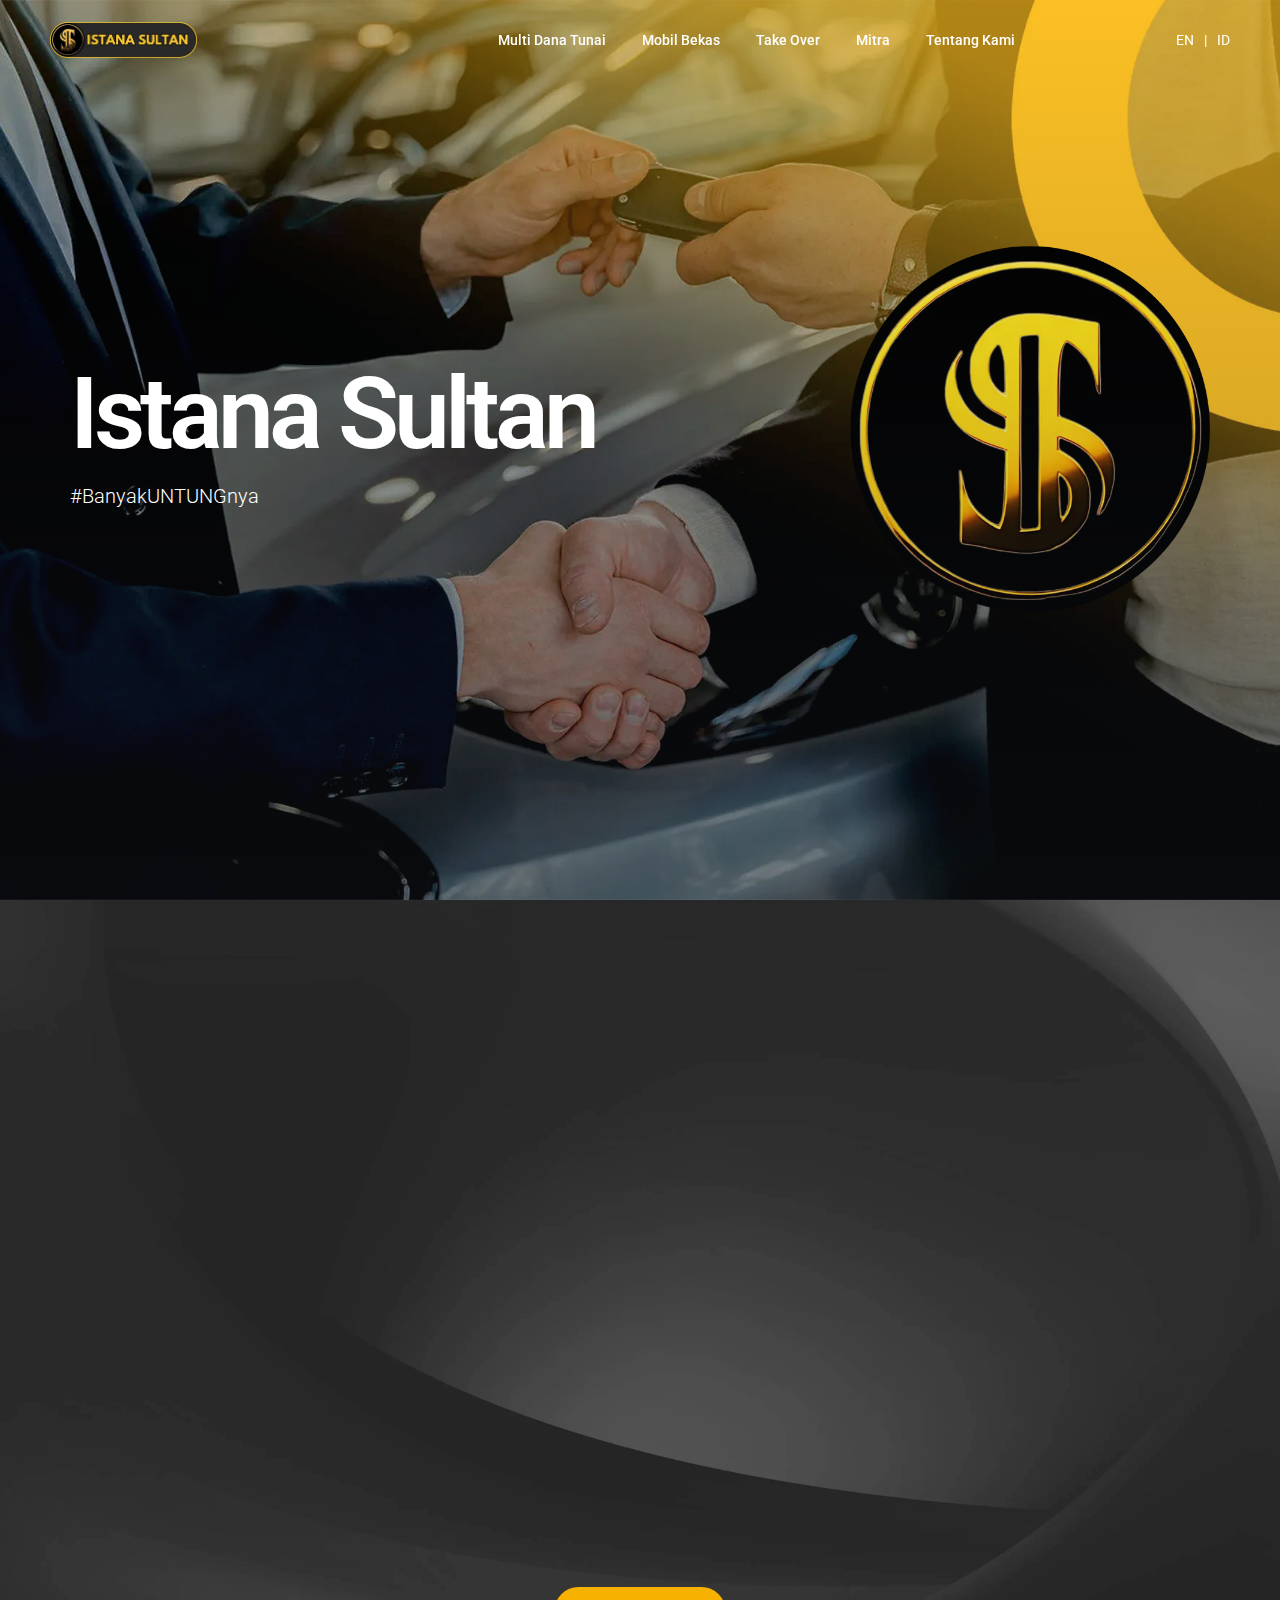
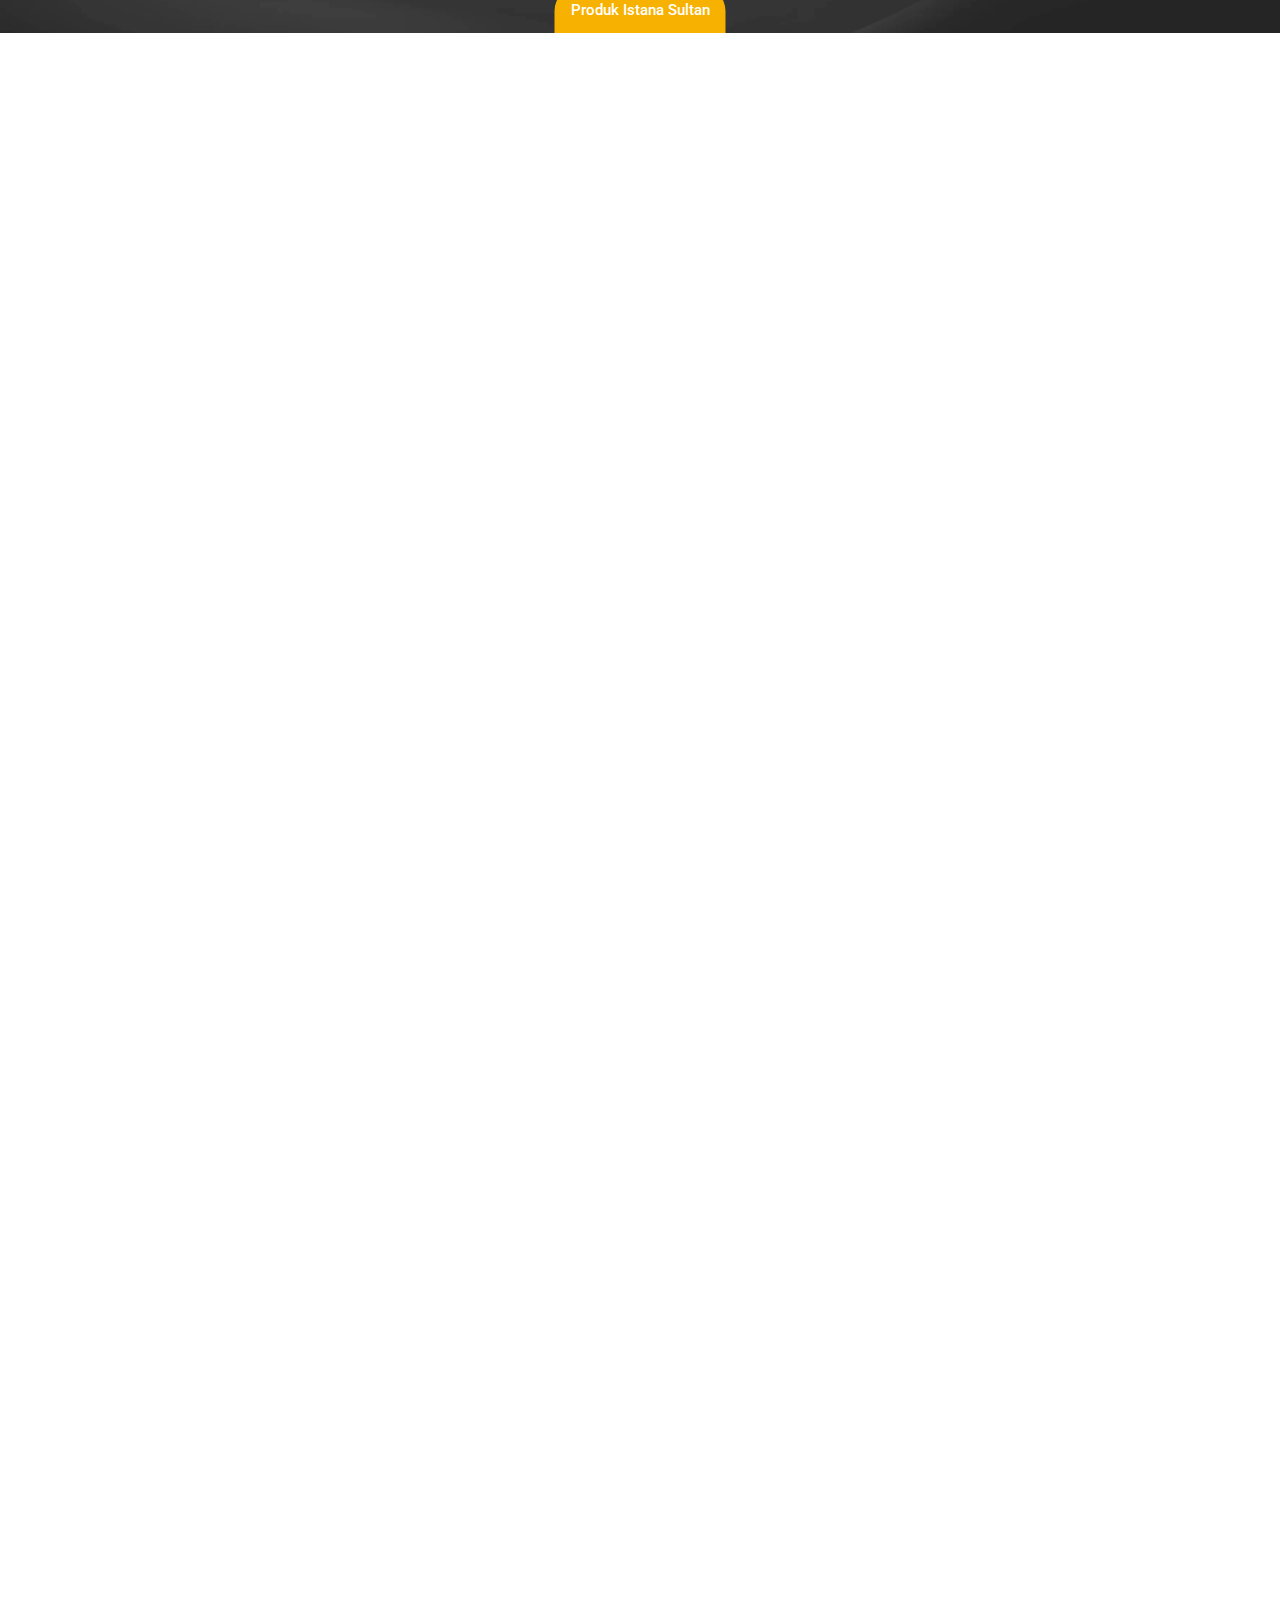
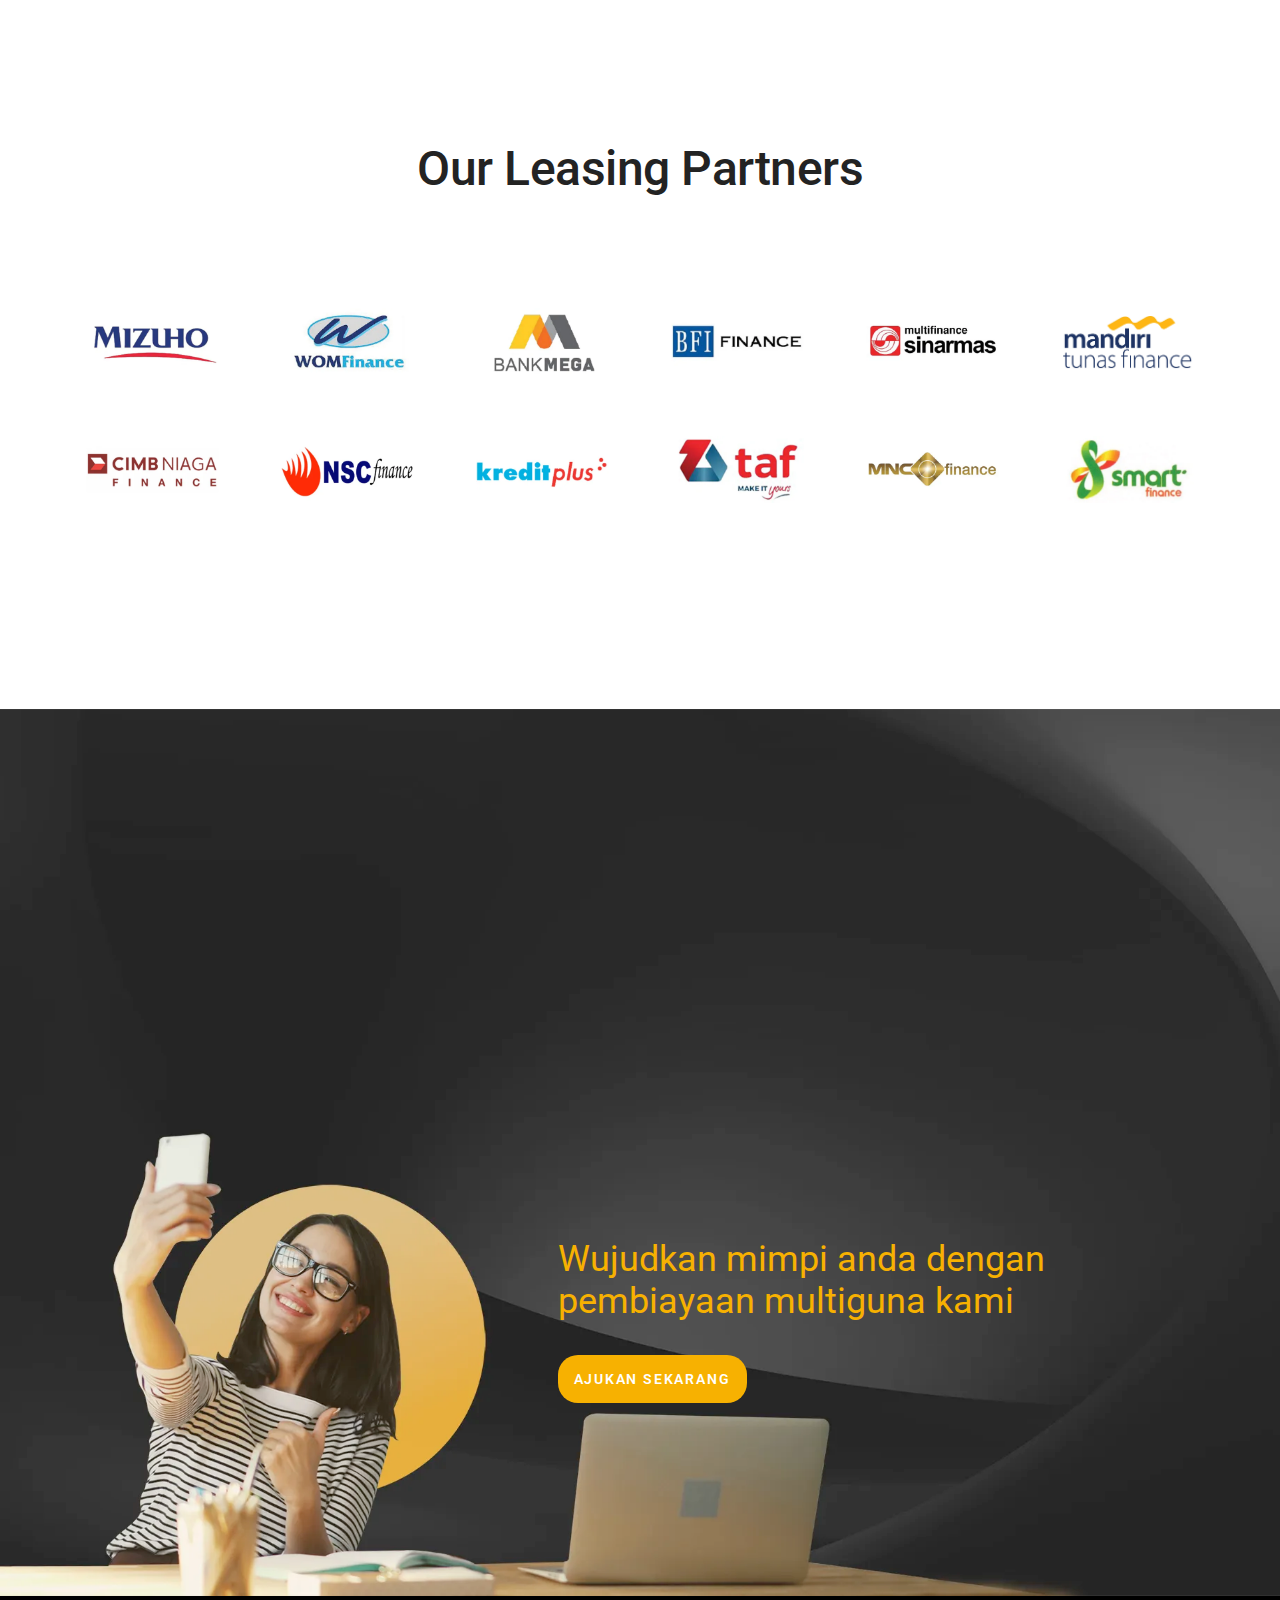
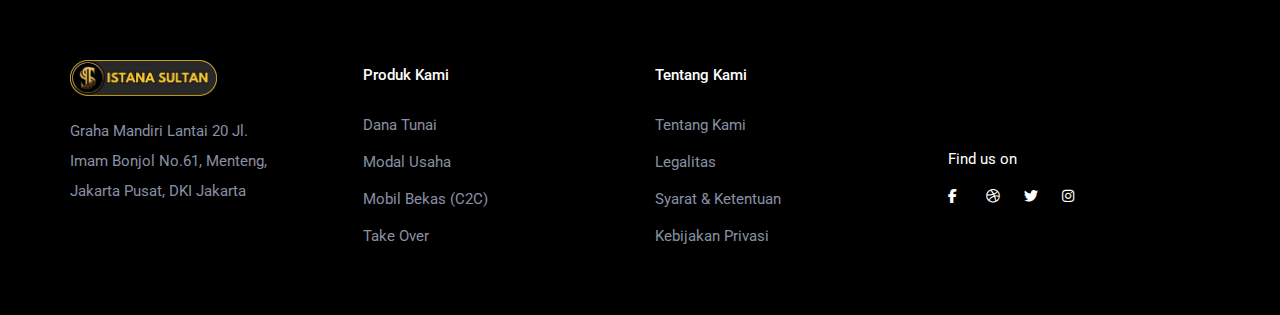
==== index.html @ 5c005ea6 "init" ====
<!DOCTYPE html>
<html class="no-js" lang="en">
  <head>
    <title>Litho – The Multipurpose HTML5 Template</title>
    <meta charset="utf-8" />
    <meta http-equiv="X-UA-Compatible" content="IE=edge" />
    <meta name="author" content="ThemeZaa" />
    <meta
      name="viewport"
      content="width=device-width,initial-scale=1.0,maximum-scale=1"
    />
    <meta
      name="description"
      content="Litho is a clean and modern design, BootStrap 5 responsive, business and portfolio multipurpose HTML5 template with 39+ ready homepage demos."
    />
    <!-- favicon icon -->
    <link rel="shortcut icon" href="images/favicon.png" />
    <link rel="apple-touch-icon" href="images/apple-touch-icon-57x57.png" />
    <link
      rel="apple-touch-icon"
      sizes="72x72"
      href="images/apple-touch-icon-72x72.png"
    />
    <link
      rel="apple-touch-icon"
      sizes="114x114"
      href="images/apple-touch-icon-114x114.png"
    />
    <!-- style sheets and font icons  -->
    <link rel="stylesheet" type="text/css" href="css/font-icons.min.css" />
    <link rel="stylesheet" type="text/css" href="css/theme-vendors.min.css" />
    <link rel="stylesheet" type="text/css" href="css/style.css" />
    <link rel="stylesheet" type="text/css" href="css/responsive.css" />
    <link rel="stylesheet" type="text/css" href="css/custom.css" />
  </head>
  <body
    data-mobile-nav-trigger-alignment="right"
    data-mobile-nav-style="classic"
    data-mobile-nav-bg-color="#333a3a"
  >
    <!-- start header -->
    <header>
      <!-- start navigation -->
      <nav
        class="navbar navbar-expand-lg navbar-boxed navbar-dark bg-transparent header-light fixed-top header-reverse-scroll"
      >
        <div class="container-fluid nav-header-container">
          <div class="col-auto col-sm-6 col-lg-2 me-auto ps-lg-0">
            <a class="navbar-brand" href="index.html">
              <img
                src="./assets/logo-header.webp"
                data-at2x="./assets/logo-header.webp"
                class="default-logo"
                alt=""
              />
              <img
                src="./assets/logo-header.webp"
                data-at2x="./assets/logo-header.webp"
                class="alt-logo"
                alt=""
              />
              <img
                src="./assets/logo-header.webp"
                data-at2x="./assets/logo-header.webp"
                class="mobile-logo"
                alt=""
              />
            </a>
          </div>
          <div class="col-auto menu-order px-lg-0">
            <button
              class="navbar-toggler float-end"
              type="button"
              data-bs-toggle="collapse"
              data-bs-target="#navbarNav"
              aria-controls="navbarNav"
              aria-label="Toggle navigation"
            >
              <span class="navbar-toggler-line"></span>
              <span class="navbar-toggler-line"></span>
              <span class="navbar-toggler-line"></span>
              <span class="navbar-toggler-line"></span>
            </button>
            <div
              class="collapse navbar-collapse justify-content-center"
              id="navbarNav"
            >
              <ul class="navbar-nav alt-font">
                <li class="nav-item dropdown">
                  <a href="#" class="nav-link">Multi Dana Tunai</a>
                </li>
                <li class="nav-item dropdown simple-dropdown">
                  <a href="#" class="nav-link">Mobil Bekas</a>
                  <i
                    class="fa fa-angle-down dropdown-toggle"
                    data-bs-toggle="dropdown"
                    aria-hidden="true"
                  ></i>
                  <ul class="dropdown-menu" role="menu">
                    <li class="dropdown">
                      <a href="javascript:void(0);">CTC</a>
                    </li>
                    <li class="dropdown">
                      <a href="javascript:void(0);">Showroom</a>
                    </li>
                  </ul>
                </li>
                <li class="nav-item dropdown simple-dropdown">
                  <a href="#" class="nav-link">Take Over</a>
                </li>
                <li class="nav-item dropdown simple-dropdown">
                  <a href="#" class="nav-link">Mitra</a>
                </li>
                <li class="nav-item dropdown simple-dropdown">
                  <a href="#" class="nav-link">Tentang Kami</a>
                </li>
              </ul>
            </div>
          </div>
          <div
            class="col-auto col-lg-2 text-end pe-0 font-size-0 align-items-center d-flex justify-content-end"
          >
            <div class="header-social-icon d-inline-block">
              <a class="text-medium text-bold" href="#" target="_blank">EN</a>
            </div>
            <div class="header-social-icon d-inline-block">
              <span class="text-medium text-bold text-white">|</span>
            </div>
            <div class="header-social-icon d-inline-block">
              <a class="text-medium text-bold" href="#" target="_blank">ID</a>
            </div>
          </div>
        </div>
      </nav>
      <!-- end navigation -->
    </header>
    <!-- end header -->
    <div>
      <!-- start hero section -->
      <section
        class="parallax p-0 home-digital-agency"
        data-parallax-background-ratio="0.5"
        style="background-image: url('./assets/bg-hero-homepage.webp')"
      >
        <div
          class="opacity-light bg-gradient-dark-slate-blue-transparent"
        ></div>
        <div class="container">
          <div class="row align-items-center">
            <div
              class="col-lg-8 position-relative full-screen md-h-600px sm-h-350px d-flex flex-column justify-content-center"
            >
              <div class="d-flex">
                <h1
                  class="alt-font font-weight-600 text-white title-large mt-auto mb-0 letter-spacing-minus-5px sm-letter-spacing-minus-1-half xs-w-70"
                >
                  Istana Sultan
                </h1>
              </div>
              <p class="text-white text-extra-large mt-4 font-weight-300">
                #BanyakUNTUNGnya
              </p>
            </div>
            <div class="col-lg-4 lg-mb-0 mb-5 text-center">
              <img
                class="hero-section-logo"
                src="./assets/hero-logo-big.webp"
                alt=""
              />
            </div>
          </div>
        </div>
      </section>
      <!-- end hero section -->
      <!-- start section -->
      <section
        class="big-section position-relative"
        style="
          background: url('./assets/bg-black.webp');
          background-position: center;
          background-size: cover;
        "
      >
        <div class="container">
          <div class="row align-items-center justify-content-center my-5">
            <div
              class="col-11 col-xl-5 col-md-6 sm-margin-30px-bottom wow animate__fadeIn"
              data-wow-delay="0.1s"
            >
              <h4
                class="text-white alt-font font-weight-600 text-extra-dark-gray mb-0"
              >
                Tentang Kami
              </h4>
            </div>
            <div
              class="col-11 col-xl-5 offset-xl-1 col-md-6 wow animate__fadeIn"
              data-wow-delay="0.2s"
            >
              <p class="text-white text-large line-height-38px">
                Istana Sultan adalah agency aggregator yang berkomitmen
                menyediakan solusi finansial terpercaya bagi masyarakat,
                khususnya melalui produk pembiayaan berbasis jaminan BPKB
                kendaraan, baik kendaraan penumpang maupun kendaraan komersial.
                Melalui beragam pilihan produk pembiayaan, kami hadir untuk
                memenuhi berbagai kebutuhan dana Anda secara cepat, mudah, dan
                aman.
              </p>
            </div>
          </div>
        </div>
        <div class="section-label">Produk Istana Sultan</div>
      </section>
      <!-- end section -->

      <!-- start section -->
      <section
        class="bg-extra-dark-gray fancy-box-background big-section cover-background p-0 wow animate__fadeIn"
        style="background-image: url('./assets/bg-produk-mdt.webp')"
      >
        <div class="opacity-very-light opacity-3 bg-extra-dark-gray"></div>
        <div class="container-fluid">
          <div
            class="row row-cols-1 row-cols-xl-4 row-cols-sm-2 align-items-center justify-content-center"
          >
            <!-- start fancy text box item -->
            <div
              class="col p-0 fancy-box-item border-right border-color-dark-white-transparent lg-border-bottom xs-no-border-right wow animate__fadeIn"
              data-wow-delay="0.2s"
            >
              <div
                class="bg-banner-image cover-background"
                style="background-image: url('./assets/bg-produk-mdt.webp')"
              >
                <div class="opacity-very-light opacity-3 bg-black"></div>
              </div>
              <div
                class="fancy-text-box h-800px fancy-text-box-style-03 xl-h-600px xs-h-250px"
              >
                <div
                  class="fancy-text-content padding-5-rem-lr padding-4-half-rem-tb xl-padding-2-rem-lr xl-padding-1-half-rem-tb lg-padding-4-rem-all"
                >
                  <h6
                    class="alt-font font-weight-600 text-white text-uppercase margin-20px-bottom w-80 xl-w-100 lg-w-60 md-w-80"
                  >
                    Multi guna dana tunai
                  </h6>
                  <div class="fancy-text-box-bottom justify-content-center">
                    <div class="d-flex">
                      <p class="m-0 align-self-center w-75 text-white">
                        Memberikan dana tunai dengan jaminan BPKB untuk berbagai
                        keperluan finansial.
                      </p>
                      <span class="align-self-center text-center ms-auto"
                        ><a
                          href="#"
                          class="d-inline-block line-height-40px rounded-circle bg-extra-dark-gray h-40px w-40px"
                          ><i
                            class="feather icon-feather-arrow-right text-white"
                          ></i></a
                      ></span>
                    </div>
                  </div>
                  <div class="feature-box-overlay bg-yellow-ochre-light"></div>
                </div>
              </div>
            </div>
            <!-- end fancy text box item -->
            <!-- start fancy text box item -->
            <div
              class="col p-0 fancy-box-item border-right border-color-dark-white-transparent lg-border-bottom lg-no-border-right wow animate__fadeIn"
              data-wow-delay="0.4s"
            >
              <div
                class="bg-banner-image cover-background"
                style="
                  background-image: url('./assets/bg-produk-mobil-bekas.webp');
                "
              >
                <div
                  class="opacity-very-light opacity-3 bg-extra-dark-gray"
                ></div>
              </div>
              <div
                class="fancy-text-box h-800px fancy-text-box-style-03 xl-h-600px xs-h-250px"
              >
                <div
                  class="fancy-text-content padding-5-rem-lr padding-4-half-rem-tb xl-padding-2-rem-lr xl-padding-1-half-rem-tb lg-padding-4-rem-all"
                >
                  <h6
                    class="alt-font font-weight-600 text-white text-uppercase margin-20px-bottom w-80 xl-w-100 lg-w-60 md-w-80"
                  >
                    Mobil Bekas
                  </h6>
                  <div class="fancy-text-box-bottom justify-content-center">
                    <div class="d-flex">
                      <p class="m-0 align-self-center w-75 text-white">
                        Pembiayaan khusus untuk transaksi jual beli mobil bekas
                        antar konsumen.
                      </p>
                      <span class="align-self-center text-center ms-auto"
                        ><a
                          href="#"
                          class="d-inline-block line-height-40px rounded-circle bg-extra-dark-gray h-40px w-40px"
                          ><i
                            class="feather icon-feather-arrow-right text-white"
                          ></i></a
                      ></span>
                    </div>
                  </div>
                  <div class="feature-box-overlay bg-yellow-ochre-light"></div>
                </div>
              </div>
            </div>
            <!-- end fancy text box item -->
            <!-- start fancy text box item -->
            <div
              class="col p-0 fancy-box-item border-right border-color-dark-white-transparent sm-border-bottom xs-no-border-right wow animate__fadeIn"
              data-wow-delay="0.6s"
            >
              <div
                class="bg-banner-image cover-background"
                style="
                  background-image: url('./assets/bg-produk-take-over.webp');
                "
              >
                <div
                  class="opacity-very-light opacity-3 bg-extra-dark-gray"
                ></div>
              </div>
              <div
                class="fancy-text-box h-800px fancy-text-box-style-03 xl-h-600px xs-h-250px"
              >
                <div
                  class="fancy-text-content padding-5-rem-lr padding-4-half-rem-tb xl-padding-2-rem-lr xl-padding-1-half-rem-tb lg-padding-4-rem-all"
                >
                  <h6
                    class="alt-font font-weight-600 text-white text-uppercase margin-20px-bottom w-80 xl-w-100 lg-w-60 md-w-80"
                  >
                    Take Over
                  </h6>
                  <div class="fancy-text-box-bottom justify-content-center">
                    <div class="d-flex">
                      <p class="m-0 align-self-center w-75 text-white">
                        Fasilitas pengambilalihan kredit dengan syarat fleksibel
                        dan proses cepat.
                      </p>
                      <span class="align-self-center text-center ms-auto"
                        ><a
                          href="#"
                          class="d-inline-block line-height-40px rounded-circle bg-extra-dark-gray h-40px w-40px"
                          ><i
                            class="feather icon-feather-arrow-right text-white"
                          ></i></a
                      ></span>
                    </div>
                  </div>
                  <div class="feature-box-overlay bg-yellow-ochre-light"></div>
                </div>
              </div>
            </div>
            <!-- end fancy text box item -->
            <!-- start fancy text box item -->
            <div
              class="col p-0 fancy-box-item wow animate__fadeIn"
              data-wow-delay="0.8s"
            >
              <div
                class="bg-banner-image cover-background"
                style="background-image: url('./assets/bg-produk-mitra.webp')"
              >
                <div
                  class="opacity-very-light opacity-3 bg-extra-dark-gray"
                ></div>
              </div>
              <div
                class="fancy-text-box h-800px fancy-text-box-style-03 xl-h-600px xs-h-250px"
              >
                <div
                  class="fancy-text-content padding-5-rem-lr padding-4-half-rem-tb xl-padding-2-rem-lr xl-padding-1-half-rem-tb lg-padding-4-rem-all"
                >
                  <h6
                    class="alt-font font-weight-600 text-white text-uppercase margin-20px-bottom w-80 xl-w-100 lg-w-60 md-w-80"
                  >
                    Menjadi mitra
                  </h6>
                  <div class="fancy-text-box-bottom justify-content-center">
                    <div class="d-flex">
                      <p class="m-0 align-self-center w-75 text-white">
                        jaringan agen yang berperan dalam menjalin hubungan awal
                        dengan calon pelanggan
                      </p>
                      <span class="align-self-center text-center ms-auto"
                        ><a
                          href="#"
                          class="d-inline-block line-height-40px rounded-circle bg-extra-dark-gray h-40px w-40px"
                          ><i
                            class="feather icon-feather-arrow-right text-white"
                          ></i></a
                      ></span>
                    </div>
                  </div>
                  <div class="feature-box-overlay bg-yellow-ochre-light"></div>
                </div>
              </div>
            </div>
            <!-- end fancy text box item -->
          </div>
        </div>
      </section>
      <!-- end section -->

      <!-- start section -->
      <section class="position-relative overflow-visible p-0">
        <div class="container-fluid">
          <div class="row">
            <div
              class="col-xl-6 col-lg-6 cover-background md-h-500px sm-h-350px wow animate__fadeIn"
              data-wow-delay="0.1s"
              style="background-image: url('./assets/home-bg.webp')"
            ></div>
            <div
              class="col-xl-6 col-lg-6 bg-extra-dark-gray padding-10-rem-tb padding-nine-lr xl-padding-six-all md-padding-ten-all sm-padding-ten-lr sm-padding-fifteen-tb wow animate__fadeIn"
              style="
                background-image: url('./assets/bg-black.webp');
                background-position: center;
                background-size: cover;
              "
            >
              <h4
                class="alt-font font-weight-600 text-white letter-spacing-minus-1-half w-90 xl-w-100 md-w-90 sm-w-100 wow animate__fadeIn"
                data-wow-delay="0.4s"
              >
                Bergabung bersama kami
              </h4>
              <p
                class="text-large line-height-38px w-90 lg-w-100 md-w-80 sm-w-100 wow animate__fadeIn"
                data-wow-delay="0.4s"
              >
                Pilih sesuai kebutuhan anda
              </p>

              <div class="row">
                <div class="col-sm-6 mb-3">
                  <div class="card custom-card-homepage px-5 w-100">
                    <div class="card-header py-3">Pembiayaan</div>
                    <div class="card-body pt-5">
                      <div class="d-flex gap-4 mb-4 align-items-center">
                        <img src="./assets/icon-small-fast.webp" alt="" />
                        <span>Proses Cepat dan Mudah</span>
                      </div>
                      <div class="d-flex gap-4 mb-4 align-items-center">
                        <img src="./assets/icon-small-money.webp" alt="" />
                        <span>Pencairan Tinggi</span>
                      </div>
                      <div class="d-flex gap-4 mb-4 align-items-center">
                        <img src="./assets/icon-small-time.webp" alt="" />
                        <span>Tenor Hingga 5 Tahun</span>
                      </div>
                      <div class="d-flex gap-4 mb-4 align-items-center">
                        <img src="./assets/icon-small-handshake.webp" alt="" />
                        <span>Pengajuan Mudah</span>
                      </div>
                      <div class="d-flex gap-4 mb-4 align-items-center">
                        <img src="./assets/icon-small-shield.webp" alt="" />
                        <span>Keamanan Data Terjamin</span>
                      </div>
                      <div class="d-flex gap-4 mb-4 align-items-center">
                        <img src="./assets/icon-small-percent.webp" alt="" />
                        <span>Bunga Murah</span>
                      </div>

                      <a href="" class="btn-cta">Ajukan Sekarang</a>
                    </div>
                  </div>
                </div>
                <div class="col-sm-6 mb-3">
                  <div class="card custom-card-homepage px-5 w-100">
                    <div class="card-header py-3">Mitra</div>
                    <div class="card-body pt-5">
                      <div
                        class="d-flex gap-4 mb-4 align-items-center justify-content-center"
                      >
                        <img src="./assets/icon-small-fast.webp" alt="" />
                        <span>Proses Cepat dan Mudah</span>
                      </div>
                      <div class="d-flex gap-4 mb-4 align-items-center">
                        <img src="./assets/icon-small-money.webp" alt="" />
                        <span>Insentif s/d 10.5% Dari Pencairan</span>
                      </div>
                      <div class="d-flex gap-4 mb-4 align-items-center">
                        <img src="./assets/icon-small-globe.webp" alt="" />
                        <span>Jaringan Luas</span>
                      </div>
                      <div class="d-flex gap-4 mb-4 align-items-center">
                        <img src="./assets/icon-small-handshake.webp" alt="" />
                        <span>Integritas Tinggi</span>
                      </div>
                      <div class="d-flex gap-4 mb-4 align-items-center">
                        <img src="./assets/icon-small-approval.webp" alt="" />
                        <span>High Approval</span>
                      </div>
                      <div class="d-flex gap-4 mb-4 align-items-center">
                        <img src="./assets/icon-small-add.webp" alt="" />
                        <span>Free Insurance</span>
                      </div>
                      <a href="" class="btn-cta">Ajukan Sekarang</a>
                    </div>
                  </div>
                </div>
              </div>
            </div>
          </div>
        </div>
      </section>
      <!-- end section -->

      <!-- start section -->
      <section class="big-section">
        <div class="container">
          <div class="row justify-content-center">
            <div class="col-12 text-center margin-six-bottom">
              <h3 class="alt-font text-extra-dark-gray font-weight-500">
                Our Leasing Partners
              </h3>
            </div>
          </div>
          <div
            class="row row-cols-3 row-cols-lg-6 row-cols-md-4 row-cols-sm-4 client-logo-style-01 align-items-center"
          >
            <!-- start client logo item -->
            <div
              class="col text-center margin-30px-bottom sm-margin-15px-bottom"
            >
              <div
                class="client-box padding-15px-all border border-color-dark-gray"
              >
                <a href="#"
                  ><img
                    class="client-box-image"
                    src="./assets/partner-mizuho.webp"
                    alt=""
                /></a>
              </div>
            </div>
            <!-- end client logo item -->
            <!-- start client logo item -->
            <div
              class="col text-center margin-30px-bottom sm-margin-15px-bottom"
            >
              <div
                class="client-box padding-15px-all border border-color-dark-gray"
              >
                <a href="#"
                  ><img
                    class="client-box-image"
                    src="./assets/partner-wow.webp"
                    alt=""
                /></a>
              </div>
            </div>
            <!-- end client logo item -->
            <!-- start client logo item -->
            <div
              class="col text-center margin-30px-bottom sm-margin-15px-bottom"
            >
              <div
                class="client-box padding-15px-all border border-color-dark-gray"
              >
                <a href="#"
                  ><img
                    class="client-box-image"
                    src="./assets/partner-bankmega.webp"
                    alt=""
                /></a>
              </div>
            </div>
            <!-- end client logo item -->
            <!-- start client logo item -->
            <div
              class="col text-center margin-30px-bottom sm-margin-15px-bottom"
            >
              <div
                class="client-box padding-15px-all border border-color-dark-gray"
              >
                <a href="#"
                  ><img
                    class="client-box-image"
                    src="./assets/partner-bfi.webp"
                    alt=""
                /></a>
              </div>
            </div>
            <!-- end client logo item -->
            <!-- start client logo item -->
            <div
              class="col text-center margin-30px-bottom sm-margin-15px-bottom"
            >
              <div
                class="client-box padding-15px-all border border-color-dark-gray"
              >
                <a href="#"
                  ><img
                    class="client-box-image"
                    src="./assets/partner-sinarmas.webp"
                    alt=""
                /></a>
              </div>
            </div>
            <!-- end client logo item -->
            <!-- start client logo item -->
            <div
              class="col text-center margin-30px-bottom sm-margin-15px-bottom"
            >
              <div
                class="client-box padding-15px-all border border-color-dark-gray"
              >
                <a href="#"
                  ><img
                    class="client-box-image"
                    src="./assets/Logo_Mandiri_Tunas_Finance.webp"
                    alt=""
                /></a>
              </div>
            </div>
            <!-- end client logo item -->
            <!-- start client logo item -->
            <div
              class="col text-center margin-30px-bottom sm-margin-15px-bottom"
            >
              <div
                class="client-box padding-15px-all border border-color-dark-gray"
              >
                <a href="#"
                  ><img
                    class="client-box-image"
                    src="./assets/partner-cimb.webp"
                    alt=""
                /></a>
              </div>
            </div>
            <!-- end client logo item -->
            <!-- start client logo item -->
            <div
              class="col text-center margin-30px-bottom sm-margin-15px-bottom"
            >
              <div
                class="client-box padding-15px-all border border-color-dark-gray"
              >
                <a href="#"
                  ><img
                    class="client-box-image"
                    src="./assets/partner-nsc.webp"
                    alt=""
                /></a>
              </div>
            </div>
            <!-- end client logo item -->
            <!-- start client logo item -->
            <div
              class="col text-center margin-30px-bottom sm-margin-15px-bottom"
            >
              <div
                class="client-box padding-15px-all border border-color-dark-gray"
              >
                <a href="#"
                  ><img
                    class="client-box-image"
                    src="./assets/partner-kreditplus.webp"
                    alt=""
                /></a>
              </div>
            </div>
            <!-- end client logo item -->
            <!-- start client logo item -->
            <div
              class="col text-center margin-30px-bottom sm-margin-15px-bottom"
            >
              <div
                class="client-box padding-15px-all border border-color-dark-gray"
              >
                <a href="#"
                  ><img
                    class="client-box-image"
                    src="./assets/partner-taf.webp"
                    alt=""
                /></a>
              </div>
            </div>
            <!-- end client logo item -->
            <!-- start client logo item -->
            <div
              class="col text-center margin-30px-bottom sm-margin-15px-bottom"
            >
              <div
                class="client-box padding-15px-all border border-color-dark-gray"
              >
                <a href="#"
                  ><img
                    class="client-box-image"
                    src="./assets/partner-mnc.webp"
                    alt=""
                /></a>
              </div>
            </div>
            <!-- end client logo item -->
            <!-- start client logo item -->
            <div
              class="col text-center margin-30px-bottom sm-margin-15px-bottom"
            >
              <div
                class="client-box padding-15px-all border border-color-dark-gray"
              >
                <a href="#"
                  ><img
                    class="client-box-image"
                    src="./assets/partner-smart.webp"
                    alt=""
                /></a>
              </div>
            </div>
            <!-- end client logo item -->
          </div>
        </div>
      </section>
      <!-- end section -->

      <!-- start section -->
      <section
        class="big-section position-relative"
        style="
          background: url('./assets/bg-cta.webp');
          background-position: center;
          background-size: cover;
        "
      >
        <div class="container">
          <div class="row align-items-center justify-content-center my-5">
            <div
              class="col-12 col-xl-5 col-md-4 sm-margin-30px-bottom wow animate__fadeIn"
              data-wow-delay="0.1s"
            >
              <h2
                class="text-yellow-ochre-light alt-font font-weight-600 text-extra-dark-gray mb-0 title-large"
              >
                FAQ
              </h2>
              <p class="text-white text-extra-large mt-3 title-small">
                Frequently Asked Questions
              </p>
            </div>
            <div
              class="col-12 col-xl-7 col-md-8 wow animate__fadeIn"
              data-wow-delay="0.2s"
            >
              <div
                class="panel-group accordion-event accordion-style-02"
                id="accordion2"
                data-active-icon="icon-feather-minus"
                data-inactive-icon="icon-feather-plus"
              >
                <!-- start accordion item -->
                <div class="panel bg-transparent">
                  <div class="panel-heading border-color-white-transparent">
                    <a
                      class="accordion-toggle"
                      data-bs-toggle="collapse"
                      data-bs-parent="#accordion2"
                      href="#accordion-style-02-01"
                    >
                      <div class="panel-title">
                        <span class="alt-font text-white d-inline-block"
                          >Apa itu istana sultan ?</span
                        >
                        <i class="text-white feather icon-feather-minus"></i>
                      </div>
                    </a>
                  </div>
                  <div
                    id="accordion-style-02-01"
                    class="panel-collapse collapse"
                    data-bs-parent="#accordion2"
                  >
                    <div class="panel-body text-white">
                      Istana Sultan adalah agency aggregator yang menyediakan
                      solusi finansial terpercaya, terutama dalam produk
                      pembiayaan berbasis jaminan BPKB kendaraan. Dengan
                      berbagai layanan pembiayaan, Istana Sultan hadir untuk
                      memenuhi kebutuhan dana masyarakat secara cepat, mudah,
                      dan aman.
                    </div>
                  </div>
                </div>
                <!-- end accordion item -->
                <!-- start accordion item -->
                <div class="panel bg-transparent">
                  <div class="panel-heading border-color-white-transparent">
                    <a
                      class="accordion-toggle"
                      data-bs-toggle="collapse"
                      data-bs-parent="#accordion2"
                      href="#accordion-style-02-02"
                    >
                      <div class="panel-title">
                        <span class="alt-font text-white d-inline-block"
                          >Mengapa memilih istana sultan ?</span
                        >
                        <i
                          class="indicator text-white feather icon-feather-plus"
                        ></i>
                      </div>
                    </a>
                  </div>
                  <div
                    id="accordion-style-02-02"
                    class="panel-collapse collapse"
                    data-bs-parent="#accordion2"
                  >
                    <div class="panel-body text-white">
                      Istana Sultan menawarkan solusi pembiayaan terpadu dengan
                      syarat fleksibel, proses cepat, dan transparan. Selain
                      itu, dukungan jaringan Mitra Agent profesional dan produk
                      yang beragam memastikan bahwa pelanggan mendapatkan
                      pengalaman yang nyaman dan andal. Istana Sultan juga
                      menyediakan platform jual beli mobil bekas melalui INTAN
                      AUTO, sehingga dapat memenuhi kebutuhan kendaraan
                      berkualitas pelanggan.
                    </div>
                  </div>
                </div>
                <!-- end accordion item -->
                <!-- start accordion item -->
                <div class="panel bg-transparent">
                  <div class="panel-heading border-color-white-transparent">
                    <a
                      class="accordion-toggle"
                      data-bs-toggle="collapse"
                      data-bs-parent="#accordion2"
                      href="#accordion-style-02-03"
                    >
                      <div class="panel-title">
                        <span class="alt-font text-white d-inline-block"
                          >Apa saja produk istana sultan ?</span
                        >
                        <i
                          class="indicator text-white feather icon-feather-plus"
                        ></i>
                      </div>
                    </a>
                  </div>
                  <div
                    id="accordion-style-02-03"
                    class="panel-collapse collapse"
                    data-bs-parent="#accordion2"
                  >
                    <div class="panel-body text-white">
                      Pembiayaan Multiguna: Memberikan dana tunai dengan jaminan
                      BPKB untuk berbagai keperluan finansial. Take Over
                      Pembiayaan: Fasilitas pengambilalihan kredit dengan
                      persyaratan yang fleksibel. Pembiayaan Mobil Bekas C2C:
                      Pembiayaan khusus untuk transaksi jual beli mobil bekas
                      antar konsumen.
                    </div>
                  </div>
                </div>
                <!-- end accordion item -->
                <!-- start accordion item -->
                <div class="panel bg-transparent">
                  <div class="panel-heading border-color-white-transparent">
                    <a
                      class="accordion-toggle"
                      data-bs-toggle="collapse"
                      data-bs-parent="#accordion2"
                      href="#accordion-style-02-04"
                    >
                      <div class="panel-title">
                        <span class="alt-font text-white d-inline-block"
                          >Apa itu mitra agen ?</span
                        >
                        <i
                          class="indicator text-white feather icon-feather-plus"
                        ></i>
                      </div>
                    </a>
                  </div>
                  <div
                    id="accordion-style-02-04"
                    class="panel-collapse collapse"
                    data-bs-parent="#accordion2"
                  >
                    <div class="panel-body text-white">
                      Mitra Agent Istana Sultan adalah jaringan agen yang
                      berperan dalam menjalin hubungan awal dengan calon
                      pelanggan dan mengumpulkan data yang dibutuhkan dalam
                      proses pembiayaan. Mitra Agent ini bekerja di bawah
                      koordinasi Koordinator Agent dan memiliki peran penting
                      dalam memberikan layanan profesional kepada pelanggan,
                      memastikan pengalaman yang transparan dan efisien.
                    </div>
                  </div>
                </div>
                <!-- end accordion item -->
              </div>
            </div>
          </div>

          <div class="row mt-5 py-5">
            <div class="col-lg-5"></div>
            <div class="col-lg-7">
              <p class="text-yellow-ochre-light title-small mb-5">
                Wujudkan mimpi anda dengan pembiayaan multiguna kami
              </p>
              <a href="#" class="btn-cta">Ajukan sekarang</a>
            </div>
          </div>
        </div>
      </section>
      <!-- end section -->
    </div>
    <!-- start footer -->
    <footer class="footer-dark bg-black">
      <div
        class="footer-top padding-five-tb lg-padding-eight-tb md-padding-50px-tb"
      >
        <div class="container">
          <div class="row">
            <!-- start footer column -->
            <div
              class="col-lg-3 col-md-5 col-sm-6 order-sm-1 order-lg-0 md-margin-50px-bottom xs-margin-25px-bottom"
            >
              <a
                href="index.html"
                class="footer-logo margin-20px-bottom d-block"
                ><img
                  src="./assets/logo-header.webp"
                  data-at2x="./assets/logo-header.webp"
                  alt=""
              /></a>
              <p class="w-80 sm-w-100 margin-20px-bottom">
                Graha Mandiri Lantai 20 Jl. Imam Bonjol No.61, Menteng, Jakarta
                Pusat, DKI Jakarta
              </p>
            </div>
            <!-- end footer column -->
            <!-- start footer column -->
            <div
              class="col-lg-3 col-sm-4 order-sm-3 order-lg-0 xs-margin-25px-bottom"
            >
              <span
                class="alt-font font-weight-500 d-block text-white margin-20px-bottom xs-margin-10px-bottom"
                >Produk Kami</span
              >
              <ul>
                <li><a href="#">Dana Tunai</a></li>
                <li><a href="#">Modal Usaha</a></li>
                <li><a href="#">Mobil Bekas (C2C)</a></li>
                <li><a href="#">Take Over</a></li>
              </ul>
            </div>
            <!-- end footer column -->
            <!-- start footer column -->
            <div
              class="col-lg-3 col-sm-4 order-sm-4 order-lg-0 xs-margin-25px-bottom"
            >
              <span
                class="alt-font font-weight-500 d-block text-white margin-20px-bottom xs-margin-10px-bottom"
                >Tentang Kami</span
              >
              <ul>
                <li><a href="#">Tentang Kami</a></li>
                <li><a href="#">Legalitas</a></li>
                <li><a href="#">Syarat & Ketentuan</a></li>
                <li><a href="#">Kebijakan Privasi</a></li>
              </ul>
            </div>
            <!-- end footer column -->
            <!-- start footer column -->
            <div
              class="col-lg-3 col-sm-4 order-sm-5 order-lg-0 xs-margin-25px-bottom"
            >
              <span
                class="alt-font font-weight-500 d-block text-white margin-20px-bottom xs-margin-10px-bottom"
              ></span>

              <p class="text-white mt-5 mb-2 pt-5">Find us on</p>
              <div class="social-icon-style-12">
                <ul class="extra-small-icon light">
                  <li>
                    <a
                      class="facebook"
                      href="https://www.facebook.com/"
                      target="_blank"
                      ><i class="fa-brands fa-facebook-f"></i
                    ></a>
                  </li>
                  <li>
                    <a
                      class="dribbble"
                      href="http://www.dribbble.com"
                      target="_blank"
                      ><i class="fa-brands fa-dribbble"></i
                    ></a>
                  </li>
                  <li>
                    <a
                      class="twitter"
                      href="http://www.twitter.com"
                      target="_blank"
                      ><i class="fa-brands fa-twitter"></i
                    ></a>
                  </li>
                  <li>
                    <a
                      class="instagram"
                      href="http://www.instagram.com"
                      target="_blank"
                      ><i class="fa-brands fa-instagram"></i
                    ></a>
                  </li>
                </ul>
              </div>
            </div>
            <!-- end footer column -->
          </div>
        </div>
      </div>
    </footer>
    <!-- end footer -->
    <!-- start scroll to top -->
    <a class="scroll-top-arrow" href="javascript:void(0);"
      ><i class="feather icon-feather-arrow-up"></i
    ></a>
    <!-- end scroll to top -->
    <!-- javascript -->
    <script type="text/javascript" src="js/jquery.min.js"></script>
    <script type="text/javascript" src="js/theme-vendors.min.js"></script>
    <script type="text/javascript" src="js/main.js"></script>
  </body>
</html>
---- css/font-icons.min.css ----
/*
Font awesome
Version: 6.5.1 
Plugin URI: https://fontawesome.com
License - https://fontawesome.com/license/free (Icons: CC BY 4.0, Fonts: SIL OFL 1.1, Code: MIT License)
*/
.fa{font-family:var(--fa-style-family,"Font Awesome 6 Free");font-weight:var(--fa-style,900)}.fa,.fa-brands,.fa-classic,.fa-regular,.fa-sharp,.fa-solid,.fab,.far,.fas{-moz-osx-font-smoothing:grayscale;-webkit-font-smoothing:antialiased;display:var(--fa-display,inline-block);font-style:normal;font-variant:normal;line-height:1;text-rendering:auto}.fa-classic,.fa-regular,.fa-solid,.far,.fas{font-family:"Font Awesome 6 Free"}.fa-brands,.fab{font-family:"Font Awesome 6 Brands"}.fa-1x{font-size:1em}.fa-2x{font-size:2em}.fa-3x{font-size:3em}.fa-4x{font-size:4em}.fa-5x{font-size:5em}.fa-6x{font-size:6em}.fa-7x{font-size:7em}.fa-8x{font-size:8em}.fa-9x{font-size:9em}.fa-10x{font-size:10em}.fa-2xs{font-size:.625em;line-height:.1em;vertical-align:.225em}.fa-xs{font-size:.75em;line-height:.08333em;vertical-align:.125em}.fa-sm{font-size:.875em;line-height:.07143em;vertical-align:.05357em}.fa-lg{font-size:1.25em;line-height:.05em;vertical-align:-.075em}.fa-xl{font-size:1.5em;line-height:.04167em;vertical-align:-.125em}.fa-2xl{font-size:2em;line-height:.03125em;vertical-align:-.1875em}.fa-fw{text-align:center;width:1.25em}.fa-ul{list-style-type:none;margin-left:var(--fa-li-margin,2.5em);padding-left:0}.fa-ul>li{position:relative}.fa-li{left:calc(var(--fa-li-width, 2em)*-1);position:absolute;text-align:center;width:var(--fa-li-width,2em);line-height:inherit}.fa-border{border-radius:var(--fa-border-radius,.1em);border:var(--fa-border-width,.08em) var(--fa-border-style,solid) var(--fa-border-color,#eee);padding:var(--fa-border-padding,.2em .25em .15em)}.fa-pull-left{float:left;margin-right:var(--fa-pull-margin,.3em)}.fa-pull-right{float:right;margin-left:var(--fa-pull-margin,.3em)}.fa-beat{-webkit-animation-name:fa-beat;animation-name:fa-beat;-webkit-animation-delay:var(--fa-animation-delay,0s);animation-delay:var(--fa-animation-delay,0s);-webkit-animation-direction:var(--fa-animation-direction,normal);animation-direction:var(--fa-animation-direction,normal);-webkit-animation-duration:var(--fa-animation-duration,1s);animation-duration:var(--fa-animation-duration,1s);-webkit-animation-iteration-count:var(--fa-animation-iteration-count,infinite);animation-iteration-count:var(--fa-animation-iteration-count,infinite);-webkit-animation-timing-function:var(--fa-animation-timing,ease-in-out);animation-timing-function:var(--fa-animation-timing,ease-in-out)}.fa-bounce{-webkit-animation-name:fa-bounce;animation-name:fa-bounce;-webkit-animation-delay:var(--fa-animation-delay,0s);animation-delay:var(--fa-animation-delay,0s);-webkit-animation-direction:var(--fa-animation-direction,normal);animation-direction:var(--fa-animation-direction,normal);-webkit-animation-duration:var(--fa-animation-duration,1s);animation-duration:var(--fa-animation-duration,1s);-webkit-animation-iteration-count:var(--fa-animation-iteration-count,infinite);animation-iteration-count:var(--fa-animation-iteration-count,infinite);-webkit-animation-timing-function:var(--fa-animation-timing,cubic-bezier(.28,.84,.42,1));animation-timing-function:var(--fa-animation-timing,cubic-bezier(.28,.84,.42,1))}.fa-fade{-webkit-animation-name:fa-fade;animation-name:fa-fade;-webkit-animation-iteration-count:var(--fa-animation-iteration-count,infinite);animation-iteration-count:var(--fa-animation-iteration-count,infinite);-webkit-animation-timing-function:var(--fa-animation-timing,cubic-bezier(.4,0,.6,1));animation-timing-function:var(--fa-animation-timing,cubic-bezier(.4,0,.6,1))}.fa-beat-fade,.fa-fade{-webkit-animation-delay:var(--fa-animation-delay,0s);animation-delay:var(--fa-animation-delay,0s);-webkit-animation-direction:var(--fa-animation-direction,normal);animation-direction:var(--fa-animation-direction,normal);-webkit-animation-duration:var(--fa-animation-duration,1s);animation-duration:var(--fa-animation-duration,1s)}.fa-beat-fade{-webkit-animation-name:fa-beat-fade;animation-name:fa-beat-fade;-webkit-animation-iteration-count:var(--fa-animation-iteration-count,infinite);animation-iteration-count:var(--fa-animation-iteration-count,infinite);-webkit-animation-timing-function:var(--fa-animation-timing,cubic-bezier(.4,0,.6,1));animation-timing-function:var(--fa-animation-timing,cubic-bezier(.4,0,.6,1))}.fa-flip{-webkit-animation-name:fa-flip;animation-name:fa-flip;-webkit-animation-delay:var(--fa-animation-delay,0s);animation-delay:var(--fa-animation-delay,0s);-webkit-animation-direction:var(--fa-animation-direction,normal);animation-direction:var(--fa-animation-direction,normal);-webkit-animation-duration:var(--fa-animation-duration,1s);animation-duration:var(--fa-animation-duration,1s);-webkit-animation-iteration-count:var(--fa-animation-iteration-count,infinite);animation-iteration-count:var(--fa-animation-iteration-count,infinite);-webkit-animation-timing-function:var(--fa-animation-timing,ease-in-out);animation-timing-function:var(--fa-animation-timing,ease-in-out)}.fa-shake{-webkit-animation-name:fa-shake;animation-name:fa-shake;-webkit-animation-duration:var(--fa-animation-duration,1s);animation-duration:var(--fa-animation-duration,1s);-webkit-animation-iteration-count:var(--fa-animation-iteration-count,infinite);animation-iteration-count:var(--fa-animation-iteration-count,infinite);-webkit-animation-timing-function:var(--fa-animation-timing,linear);animation-timing-function:var(--fa-animation-timing,linear)}.fa-shake,.fa-spin{-webkit-animation-delay:var(--fa-animation-delay,0s);animation-delay:var(--fa-animation-delay,0s);-webkit-animation-direction:var(--fa-animation-direction,normal);animation-direction:var(--fa-animation-direction,normal)}.fa-spin{-webkit-animation-name:fa-spin;animation-name:fa-spin;-webkit-animation-duration:var(--fa-animation-duration,2s);animation-duration:var(--fa-animation-duration,2s);-webkit-animation-iteration-count:var(--fa-animation-iteration-count,infinite);animation-iteration-count:var(--fa-animation-iteration-count,infinite);-webkit-animation-timing-function:var(--fa-animation-timing,linear);animation-timing-function:var(--fa-animation-timing,linear)}.fa-spin-reverse{--fa-animation-direction:reverse}.fa-pulse,.fa-spin-pulse{-webkit-animation-name:fa-spin;animation-name:fa-spin;-webkit-animation-direction:var(--fa-animation-direction,normal);animation-direction:var(--fa-animation-direction,normal);-webkit-animation-duration:var(--fa-animation-duration,1s);animation-duration:var(--fa-animation-duration,1s);-webkit-animation-iteration-count:var(--fa-animation-iteration-count,infinite);animation-iteration-count:var(--fa-animation-iteration-count,infinite);-webkit-animation-timing-function:var(--fa-animation-timing,steps(8));animation-timing-function:var(--fa-animation-timing,steps(8))}@media (prefers-reduced-motion:reduce){.fa-beat,.fa-beat-fade,.fa-bounce,.fa-fade,.fa-flip,.fa-pulse,.fa-shake,.fa-spin,.fa-spin-pulse{-webkit-animation-delay:-1ms;animation-delay:-1ms;-webkit-animation-duration:1ms;animation-duration:1ms;-webkit-animation-iteration-count:1;animation-iteration-count:1;-webkit-transition-delay:0s;transition-delay:0s;-webkit-transition-duration:0s;transition-duration:0s}}@-webkit-keyframes fa-beat{0%,90%{-webkit-transform:scale(1);transform:scale(1)}45%{-webkit-transform:scale(var(--fa-beat-scale,1.25));transform:scale(var(--fa-beat-scale,1.25))}}@keyframes fa-beat{0%,90%{-webkit-transform:scale(1);transform:scale(1)}45%{-webkit-transform:scale(var(--fa-beat-scale,1.25));transform:scale(var(--fa-beat-scale,1.25))}}@-webkit-keyframes fa-bounce{0%{-webkit-transform:scale(1) translateY(0);transform:scale(1) translateY(0)}10%{-webkit-transform:scale(var(--fa-bounce-start-scale-x,1.1),var(--fa-bounce-start-scale-y,.9)) translateY(0);transform:scale(var(--fa-bounce-start-scale-x,1.1),var(--fa-bounce-start-scale-y,.9)) translateY(0)}30%{-webkit-transform:scale(var(--fa-bounce-jump-scale-x,.9),var(--fa-bounce-jump-scale-y,1.1)) translateY(var(--fa-bounce-height,-.5em));transform:scale(var(--fa-bounce-jump-scale-x,.9),var(--fa-bounce-jump-scale-y,1.1)) translateY(var(--fa-bounce-height,-.5em))}50%{-webkit-transform:scale(var(--fa-bounce-land-scale-x,1.05),var(--fa-bounce-land-scale-y,.95)) translateY(0);transform:scale(var(--fa-bounce-land-scale-x,1.05),var(--fa-bounce-land-scale-y,.95)) translateY(0)}57%{-webkit-transform:scale(1) translateY(var(--fa-bounce-rebound,-.125em));transform:scale(1) translateY(var(--fa-bounce-rebound,-.125em))}64%{-webkit-transform:scale(1) translateY(0);transform:scale(1) translateY(0)}to{-webkit-transform:scale(1) translateY(0);transform:scale(1) translateY(0)}}@keyframes fa-bounce{0%{-webkit-transform:scale(1) translateY(0);transform:scale(1) translateY(0)}10%{-webkit-transform:scale(var(--fa-bounce-start-scale-x,1.1),var(--fa-bounce-start-scale-y,.9)) translateY(0);transform:scale(var(--fa-bounce-start-scale-x,1.1),var(--fa-bounce-start-scale-y,.9)) translateY(0)}30%{-webkit-transform:scale(var(--fa-bounce-jump-scale-x,.9),var(--fa-bounce-jump-scale-y,1.1)) translateY(var(--fa-bounce-height,-.5em));transform:scale(var(--fa-bounce-jump-scale-x,.9),var(--fa-bounce-jump-scale-y,1.1)) translateY(var(--fa-bounce-height,-.5em))}50%{-webkit-transform:scale(var(--fa-bounce-land-scale-x,1.05),var(--fa-bounce-land-scale-y,.95)) translateY(0);transform:scale(var(--fa-bounce-land-scale-x,1.05),var(--fa-bounce-land-scale-y,.95)) translateY(0)}57%{-webkit-transform:scale(1) translateY(var(--fa-bounce-rebound,-.125em));transform:scale(1) translateY(var(--fa-bounce-rebound,-.125em))}64%{-webkit-transform:scale(1) translateY(0);transform:scale(1) translateY(0)}to{-webkit-transform:scale(1) translateY(0);transform:scale(1) translateY(0)}}@-webkit-keyframes fa-fade{50%{opacity:var(--fa-fade-opacity,.4)}}@keyframes fa-fade{50%{opacity:var(--fa-fade-opacity,.4)}}@-webkit-keyframes fa-beat-fade{0%,to{opacity:var(--fa-beat-fade-opacity,.4);-webkit-transform:scale(1);transform:scale(1)}50%{opacity:1;-webkit-transform:scale(var(--fa-beat-fade-scale,1.125));transform:scale(var(--fa-beat-fade-scale,1.125))}}@keyframes fa-beat-fade{0%,to{opacity:var(--fa-beat-fade-opacity,.4);-webkit-transform:scale(1);transform:scale(1)}50%{opacity:1;-webkit-transform:scale(var(--fa-beat-fade-scale,1.125));transform:scale(var(--fa-beat-fade-scale,1.125))}}@-webkit-keyframes fa-flip{50%{-webkit-transform:rotate3d(var(--fa-flip-x,0),var(--fa-flip-y,1),var(--fa-flip-z,0),var(--fa-flip-angle,-180deg));transform:rotate3d(var(--fa-flip-x,0),var(--fa-flip-y,1),var(--fa-flip-z,0),var(--fa-flip-angle,-180deg))}}@keyframes fa-flip{50%{-webkit-transform:rotate3d(var(--fa-flip-x,0),var(--fa-flip-y,1),var(--fa-flip-z,0),var(--fa-flip-angle,-180deg));transform:rotate3d(var(--fa-flip-x,0),var(--fa-flip-y,1),var(--fa-flip-z,0),var(--fa-flip-angle,-180deg))}}@-webkit-keyframes fa-shake{0%{-webkit-transform:rotate(-15deg);transform:rotate(-15deg)}4%{-webkit-transform:rotate(15deg);transform:rotate(15deg)}8%,24%{-webkit-transform:rotate(-18deg);transform:rotate(-18deg)}12%,28%{-webkit-transform:rotate(18deg);transform:rotate(18deg)}16%{-webkit-transform:rotate(-22deg);transform:rotate(-22deg)}20%{-webkit-transform:rotate(22deg);transform:rotate(22deg)}32%{-webkit-transform:rotate(-12deg);transform:rotate(-12deg)}36%{-webkit-transform:rotate(12deg);transform:rotate(12deg)}40%,to{-webkit-transform:rotate(0deg);transform:rotate(0deg)}}@keyframes fa-shake{0%{-webkit-transform:rotate(-15deg);transform:rotate(-15deg)}4%{-webkit-transform:rotate(15deg);transform:rotate(15deg)}8%,24%{-webkit-transform:rotate(-18deg);transform:rotate(-18deg)}12%,28%{-webkit-transform:rotate(18deg);transform:rotate(18deg)}16%{-webkit-transform:rotate(-22deg);transform:rotate(-22deg)}20%{-webkit-transform:rotate(22deg);transform:rotate(22deg)}32%{-webkit-transform:rotate(-12deg);transform:rotate(-12deg)}36%{-webkit-transform:rotate(12deg);transform:rotate(12deg)}40%,to{-webkit-transform:rotate(0deg);transform:rotate(0deg)}}@-webkit-keyframes fa-spin{0%{-webkit-transform:rotate(0deg);transform:rotate(0deg)}to{-webkit-transform:rotate(1turn);transform:rotate(1turn)}}@keyframes fa-spin{0%{-webkit-transform:rotate(0deg);transform:rotate(0deg)}to{-webkit-transform:rotate(1turn);transform:rotate(1turn)}}.fa-rotate-90{-webkit-transform:rotate(90deg);transform:rotate(90deg)}.fa-rotate-180{-webkit-transform:rotate(180deg);transform:rotate(180deg)}.fa-rotate-270{-webkit-transform:rotate(270deg);transform:rotate(270deg)}.fa-flip-horizontal{-webkit-transform:scaleX(-1);transform:scaleX(-1)}.fa-flip-vertical{-webkit-transform:scaleY(-1);transform:scaleY(-1)}.fa-flip-both,.fa-flip-horizontal.fa-flip-vertical{-webkit-transform:scale(-1);transform:scale(-1)}.fa-rotate-by{-webkit-transform:rotate(var(--fa-rotate-angle,none));transform:rotate(var(--fa-rotate-angle,none))}.fa-stack{display:inline-block;height:2em;line-height:2em;position:relative;vertical-align:middle;width:2.5em}.fa-stack-1x,.fa-stack-2x{left:0;position:absolute;text-align:center;width:100%;z-index:var(--fa-stack-z-index,auto)}.fa-stack-1x{line-height:inherit}.fa-stack-2x{font-size:2em}.fa-inverse{color:var(--fa-inverse,#fff)}

.fa-0:before{content:"\30"}.fa-1:before{content:"\31"}.fa-2:before{content:"\32"}.fa-3:before{content:"\33"}.fa-4:before{content:"\34"}.fa-5:before{content:"\35"}.fa-6:before{content:"\36"}.fa-7:before{content:"\37"}.fa-8:before{content:"\38"}.fa-9:before{content:"\39"}.fa-fill-drip:before{content:"\f576"}.fa-arrows-to-circle:before{content:"\e4bd"}.fa-chevron-circle-right:before,.fa-circle-chevron-right:before{content:"\f138"}.fa-at:before{content:"\40"}.fa-trash-alt:before,.fa-trash-can:before{content:"\f2ed"}.fa-text-height:before{content:"\f034"}.fa-user-times:before,.fa-user-xmark:before{content:"\f235"}.fa-stethoscope:before{content:"\f0f1"}.fa-comment-alt:before,.fa-message:before{content:"\f27a"}.fa-info:before{content:"\f129"}.fa-compress-alt:before,.fa-down-left-and-up-right-to-center:before{content:"\f422"}.fa-explosion:before{content:"\e4e9"}.fa-file-alt:before,.fa-file-lines:before,.fa-file-text:before{content:"\f15c"}.fa-wave-square:before{content:"\f83e"}.fa-ring:before{content:"\f70b"}.fa-building-un:before{content:"\e4d9"}.fa-dice-three:before{content:"\f527"}.fa-calendar-alt:before,.fa-calendar-days:before{content:"\f073"}.fa-anchor-circle-check:before{content:"\e4aa"}.fa-building-circle-arrow-right:before{content:"\e4d1"}.fa-volleyball-ball:before,.fa-volleyball:before{content:"\f45f"}.fa-arrows-up-to-line:before{content:"\e4c2"}.fa-sort-desc:before,.fa-sort-down:before{content:"\f0dd"}.fa-circle-minus:before,.fa-minus-circle:before{content:"\f056"}.fa-door-open:before{content:"\f52b"}.fa-right-from-bracket:before,.fa-sign-out-alt:before{content:"\f2f5"}.fa-atom:before{content:"\f5d2"}.fa-soap:before{content:"\e06e"}.fa-heart-music-camera-bolt:before,.fa-icons:before{content:"\f86d"}.fa-microphone-alt-slash:before,.fa-microphone-lines-slash:before{content:"\f539"}.fa-bridge-circle-check:before{content:"\e4c9"}.fa-pump-medical:before{content:"\e06a"}.fa-fingerprint:before{content:"\f577"}.fa-hand-point-right:before{content:"\f0a4"}.fa-magnifying-glass-location:before,.fa-search-location:before{content:"\f689"}.fa-forward-step:before,.fa-step-forward:before{content:"\f051"}.fa-face-smile-beam:before,.fa-smile-beam:before{content:"\f5b8"}.fa-flag-checkered:before{content:"\f11e"}.fa-football-ball:before,.fa-football:before{content:"\f44e"}.fa-school-circle-exclamation:before{content:"\e56c"}.fa-crop:before{content:"\f125"}.fa-angle-double-down:before,.fa-angles-down:before{content:"\f103"}.fa-users-rectangle:before{content:"\e594"}.fa-people-roof:before{content:"\e537"}.fa-people-line:before{content:"\e534"}.fa-beer-mug-empty:before,.fa-beer:before{content:"\f0fc"}.fa-diagram-predecessor:before{content:"\e477"}.fa-arrow-up-long:before,.fa-long-arrow-up:before{content:"\f176"}.fa-burn:before,.fa-fire-flame-simple:before{content:"\f46a"}.fa-male:before,.fa-person:before{content:"\f183"}.fa-laptop:before{content:"\f109"}.fa-file-csv:before{content:"\f6dd"}.fa-menorah:before{content:"\f676"}.fa-truck-plane:before{content:"\e58f"}.fa-record-vinyl:before{content:"\f8d9"}.fa-face-grin-stars:before,.fa-grin-stars:before{content:"\f587"}.fa-bong:before{content:"\f55c"}.fa-pastafarianism:before,.fa-spaghetti-monster-flying:before{content:"\f67b"}.fa-arrow-down-up-across-line:before{content:"\e4af"}.fa-spoon:before,.fa-utensil-spoon:before{content:"\f2e5"}.fa-jar-wheat:before{content:"\e517"}.fa-envelopes-bulk:before,.fa-mail-bulk:before{content:"\f674"}.fa-file-circle-exclamation:before{content:"\e4eb"}.fa-circle-h:before,.fa-hospital-symbol:before{content:"\f47e"}.fa-pager:before{content:"\f815"}.fa-address-book:before,.fa-contact-book:before{content:"\f2b9"}.fa-strikethrough:before{content:"\f0cc"}.fa-k:before{content:"\4b"}.fa-landmark-flag:before{content:"\e51c"}.fa-pencil-alt:before,.fa-pencil:before{content:"\f303"}.fa-backward:before{content:"\f04a"}.fa-caret-right:before{content:"\f0da"}.fa-comments:before{content:"\f086"}.fa-file-clipboard:before,.fa-paste:before{content:"\f0ea"}.fa-code-pull-request:before{content:"\e13c"}.fa-clipboard-list:before{content:"\f46d"}.fa-truck-loading:before,.fa-truck-ramp-box:before{content:"\f4de"}.fa-user-check:before{content:"\f4fc"}.fa-vial-virus:before{content:"\e597"}.fa-sheet-plastic:before{content:"\e571"}.fa-blog:before{content:"\f781"}.fa-user-ninja:before{content:"\f504"}.fa-person-arrow-up-from-line:before{content:"\e539"}.fa-scroll-torah:before,.fa-torah:before{content:"\f6a0"}.fa-broom-ball:before,.fa-quidditch-broom-ball:before,.fa-quidditch:before{content:"\f458"}.fa-toggle-off:before{content:"\f204"}.fa-archive:before,.fa-box-archive:before{content:"\f187"}.fa-person-drowning:before{content:"\e545"}.fa-arrow-down-9-1:before,.fa-sort-numeric-desc:before,.fa-sort-numeric-down-alt:before{content:"\f886"}.fa-face-grin-tongue-squint:before,.fa-grin-tongue-squint:before{content:"\f58a"}.fa-spray-can:before{content:"\f5bd"}.fa-truck-monster:before{content:"\f63b"}.fa-w:before{content:"\57"}.fa-earth-africa:before,.fa-globe-africa:before{content:"\f57c"}.fa-rainbow:before{content:"\f75b"}.fa-circle-notch:before{content:"\f1ce"}.fa-tablet-alt:before,.fa-tablet-screen-button:before{content:"\f3fa"}.fa-paw:before{content:"\f1b0"}.fa-cloud:before{content:"\f0c2"}.fa-trowel-bricks:before{content:"\e58a"}.fa-face-flushed:before,.fa-flushed:before{content:"\f579"}.fa-hospital-user:before{content:"\f80d"}.fa-tent-arrow-left-right:before{content:"\e57f"}.fa-gavel:before,.fa-legal:before{content:"\f0e3"}.fa-binoculars:before{content:"\f1e5"}.fa-microphone-slash:before{content:"\f131"}.fa-box-tissue:before{content:"\e05b"}.fa-motorcycle:before{content:"\f21c"}.fa-bell-concierge:before,.fa-concierge-bell:before{content:"\f562"}.fa-pen-ruler:before,.fa-pencil-ruler:before{content:"\f5ae"}.fa-people-arrows-left-right:before,.fa-people-arrows:before{content:"\e068"}.fa-mars-and-venus-burst:before{content:"\e523"}.fa-caret-square-right:before,.fa-square-caret-right:before{content:"\f152"}.fa-cut:before,.fa-scissors:before{content:"\f0c4"}.fa-sun-plant-wilt:before{content:"\e57a"}.fa-toilets-portable:before{content:"\e584"}.fa-hockey-puck:before{content:"\f453"}.fa-table:before{content:"\f0ce"}.fa-magnifying-glass-arrow-right:before{content:"\e521"}.fa-digital-tachograph:before,.fa-tachograph-digital:before{content:"\f566"}.fa-users-slash:before{content:"\e073"}.fa-clover:before{content:"\e139"}.fa-mail-reply:before,.fa-reply:before{content:"\f3e5"}.fa-star-and-crescent:before{content:"\f699"}.fa-house-fire:before{content:"\e50c"}.fa-minus-square:before,.fa-square-minus:before{content:"\f146"}.fa-helicopter:before{content:"\f533"}.fa-compass:before{content:"\f14e"}.fa-caret-square-down:before,.fa-square-caret-down:before{content:"\f150"}.fa-file-circle-question:before{content:"\e4ef"}.fa-laptop-code:before{content:"\f5fc"}.fa-swatchbook:before{content:"\f5c3"}.fa-prescription-bottle:before{content:"\f485"}.fa-bars:before,.fa-navicon:before{content:"\f0c9"}.fa-people-group:before{content:"\e533"}.fa-hourglass-3:before,.fa-hourglass-end:before{content:"\f253"}.fa-heart-broken:before,.fa-heart-crack:before{content:"\f7a9"}.fa-external-link-square-alt:before,.fa-square-up-right:before{content:"\f360"}.fa-face-kiss-beam:before,.fa-kiss-beam:before{content:"\f597"}.fa-film:before{content:"\f008"}.fa-ruler-horizontal:before{content:"\f547"}.fa-people-robbery:before{content:"\e536"}.fa-lightbulb:before{content:"\f0eb"}.fa-caret-left:before{content:"\f0d9"}.fa-circle-exclamation:before,.fa-exclamation-circle:before{content:"\f06a"}.fa-school-circle-xmark:before{content:"\e56d"}.fa-arrow-right-from-bracket:before,.fa-sign-out:before{content:"\f08b"}.fa-chevron-circle-down:before,.fa-circle-chevron-down:before{content:"\f13a"}.fa-unlock-alt:before,.fa-unlock-keyhole:before{content:"\f13e"}.fa-cloud-showers-heavy:before{content:"\f740"}.fa-headphones-alt:before,.fa-headphones-simple:before{content:"\f58f"}.fa-sitemap:before{content:"\f0e8"}.fa-circle-dollar-to-slot:before,.fa-donate:before{content:"\f4b9"}.fa-memory:before{content:"\f538"}.fa-road-spikes:before{content:"\e568"}.fa-fire-burner:before{content:"\e4f1"}.fa-flag:before{content:"\f024"}.fa-hanukiah:before{content:"\f6e6"}.fa-feather:before{content:"\f52d"}.fa-volume-down:before,.fa-volume-low:before{content:"\f027"}.fa-comment-slash:before{content:"\f4b3"}.fa-cloud-sun-rain:before{content:"\f743"}.fa-compress:before{content:"\f066"}.fa-wheat-alt:before,.fa-wheat-awn:before{content:"\e2cd"}.fa-ankh:before{content:"\f644"}.fa-hands-holding-child:before{content:"\e4fa"}.fa-asterisk:before{content:"\2a"}.fa-check-square:before,.fa-square-check:before{content:"\f14a"}.fa-peseta-sign:before{content:"\e221"}.fa-header:before,.fa-heading:before{content:"\f1dc"}.fa-ghost:before{content:"\f6e2"}.fa-list-squares:before,.fa-list:before{content:"\f03a"}.fa-phone-square-alt:before,.fa-square-phone-flip:before{content:"\f87b"}.fa-cart-plus:before{content:"\f217"}.fa-gamepad:before{content:"\f11b"}.fa-circle-dot:before,.fa-dot-circle:before{content:"\f192"}.fa-dizzy:before,.fa-face-dizzy:before{content:"\f567"}.fa-egg:before{content:"\f7fb"}.fa-house-medical-circle-xmark:before{content:"\e513"}.fa-campground:before{content:"\f6bb"}.fa-folder-plus:before{content:"\f65e"}.fa-futbol-ball:before,.fa-futbol:before,.fa-soccer-ball:before{content:"\f1e3"}.fa-paint-brush:before,.fa-paintbrush:before{content:"\f1fc"}.fa-lock:before{content:"\f023"}.fa-gas-pump:before{content:"\f52f"}.fa-hot-tub-person:before,.fa-hot-tub:before{content:"\f593"}.fa-map-location:before,.fa-map-marked:before{content:"\f59f"}.fa-house-flood-water:before{content:"\e50e"}.fa-tree:before{content:"\f1bb"}.fa-bridge-lock:before{content:"\e4cc"}.fa-sack-dollar:before{content:"\f81d"}.fa-edit:before,.fa-pen-to-square:before{content:"\f044"}.fa-car-side:before{content:"\f5e4"}.fa-share-alt:before,.fa-share-nodes:before{content:"\f1e0"}.fa-heart-circle-minus:before{content:"\e4ff"}.fa-hourglass-2:before,.fa-hourglass-half:before{content:"\f252"}.fa-microscope:before{content:"\f610"}.fa-sink:before{content:"\e06d"}.fa-bag-shopping:before,.fa-shopping-bag:before{content:"\f290"}.fa-arrow-down-z-a:before,.fa-sort-alpha-desc:before,.fa-sort-alpha-down-alt:before{content:"\f881"}.fa-mitten:before{content:"\f7b5"}.fa-person-rays:before{content:"\e54d"}.fa-users:before{content:"\f0c0"}.fa-eye-slash:before{content:"\f070"}.fa-flask-vial:before{content:"\e4f3"}.fa-hand-paper:before,.fa-hand:before{content:"\f256"}.fa-om:before{content:"\f679"}.fa-worm:before{content:"\e599"}.fa-house-circle-xmark:before{content:"\e50b"}.fa-plug:before{content:"\f1e6"}.fa-chevron-up:before{content:"\f077"}.fa-hand-spock:before{content:"\f259"}.fa-stopwatch:before{content:"\f2f2"}.fa-face-kiss:before,.fa-kiss:before{content:"\f596"}.fa-bridge-circle-xmark:before{content:"\e4cb"}.fa-face-grin-tongue:before,.fa-grin-tongue:before{content:"\f589"}.fa-chess-bishop:before{content:"\f43a"}.fa-face-grin-wink:before,.fa-grin-wink:before{content:"\f58c"}.fa-deaf:before,.fa-deafness:before,.fa-ear-deaf:before,.fa-hard-of-hearing:before{content:"\f2a4"}.fa-road-circle-check:before{content:"\e564"}.fa-dice-five:before{content:"\f523"}.fa-rss-square:before,.fa-square-rss:before{content:"\f143"}.fa-land-mine-on:before{content:"\e51b"}.fa-i-cursor:before{content:"\f246"}.fa-stamp:before{content:"\f5bf"}.fa-stairs:before{content:"\e289"}.fa-i:before{content:"\49"}.fa-hryvnia-sign:before,.fa-hryvnia:before{content:"\f6f2"}.fa-pills:before{content:"\f484"}.fa-face-grin-wide:before,.fa-grin-alt:before{content:"\f581"}.fa-tooth:before{content:"\f5c9"}.fa-v:before{content:"\56"}.fa-bangladeshi-taka-sign:before{content:"\e2e6"}.fa-bicycle:before{content:"\f206"}.fa-rod-asclepius:before,.fa-rod-snake:before,.fa-staff-aesculapius:before,.fa-staff-snake:before{content:"\e579"}.fa-head-side-cough-slash:before{content:"\e062"}.fa-ambulance:before,.fa-truck-medical:before{content:"\f0f9"}.fa-wheat-awn-circle-exclamation:before{content:"\e598"}.fa-snowman:before{content:"\f7d0"}.fa-mortar-pestle:before{content:"\f5a7"}.fa-road-barrier:before{content:"\e562"}.fa-school:before{content:"\f549"}.fa-igloo:before{content:"\f7ae"}.fa-joint:before{content:"\f595"}.fa-angle-right:before{content:"\f105"}.fa-horse:before{content:"\f6f0"}.fa-q:before{content:"\51"}.fa-g:before{content:"\47"}.fa-notes-medical:before{content:"\f481"}.fa-temperature-2:before,.fa-temperature-half:before,.fa-thermometer-2:before,.fa-thermometer-half:before{content:"\f2c9"}.fa-dong-sign:before{content:"\e169"}.fa-capsules:before{content:"\f46b"}.fa-poo-bolt:before,.fa-poo-storm:before{content:"\f75a"}.fa-face-frown-open:before,.fa-frown-open:before{content:"\f57a"}.fa-hand-point-up:before{content:"\f0a6"}.fa-money-bill:before{content:"\f0d6"}.fa-bookmark:before{content:"\f02e"}.fa-align-justify:before{content:"\f039"}.fa-umbrella-beach:before{content:"\f5ca"}.fa-helmet-un:before{content:"\e503"}.fa-bullseye:before{content:"\f140"}.fa-bacon:before{content:"\f7e5"}.fa-hand-point-down:before{content:"\f0a7"}.fa-arrow-up-from-bracket:before{content:"\e09a"}.fa-folder-blank:before,.fa-folder:before{content:"\f07b"}.fa-file-medical-alt:before,.fa-file-waveform:before{content:"\f478"}.fa-radiation:before{content:"\f7b9"}.fa-chart-simple:before{content:"\e473"}.fa-mars-stroke:before{content:"\f229"}.fa-vial:before{content:"\f492"}.fa-dashboard:before,.fa-gauge-med:before,.fa-gauge:before,.fa-tachometer-alt-average:before{content:"\f624"}.fa-magic-wand-sparkles:before,.fa-wand-magic-sparkles:before{content:"\e2ca"}.fa-e:before{content:"\45"}.fa-pen-alt:before,.fa-pen-clip:before{content:"\f305"}.fa-bridge-circle-exclamation:before{content:"\e4ca"}.fa-user:before{content:"\f007"}.fa-school-circle-check:before{content:"\e56b"}.fa-dumpster:before{content:"\f793"}.fa-shuttle-van:before,.fa-van-shuttle:before{content:"\f5b6"}.fa-building-user:before{content:"\e4da"}.fa-caret-square-left:before,.fa-square-caret-left:before{content:"\f191"}.fa-highlighter:before{content:"\f591"}.fa-key:before{content:"\f084"}.fa-bullhorn:before{content:"\f0a1"}.fa-globe:before{content:"\f0ac"}.fa-synagogue:before{content:"\f69b"}.fa-person-half-dress:before{content:"\e548"}.fa-road-bridge:before{content:"\e563"}.fa-location-arrow:before{content:"\f124"}.fa-c:before{content:"\43"}.fa-tablet-button:before{content:"\f10a"}.fa-building-lock:before{content:"\e4d6"}.fa-pizza-slice:before{content:"\f818"}.fa-money-bill-wave:before{content:"\f53a"}.fa-area-chart:before,.fa-chart-area:before{content:"\f1fe"}.fa-house-flag:before{content:"\e50d"}.fa-person-circle-minus:before{content:"\e540"}.fa-ban:before,.fa-cancel:before{content:"\f05e"}.fa-camera-rotate:before{content:"\e0d8"}.fa-air-freshener:before,.fa-spray-can-sparkles:before{content:"\f5d0"}.fa-star:before{content:"\f005"}.fa-repeat:before{content:"\f363"}.fa-cross:before{content:"\f654"}.fa-box:before{content:"\f466"}.fa-venus-mars:before{content:"\f228"}.fa-arrow-pointer:before,.fa-mouse-pointer:before{content:"\f245"}.fa-expand-arrows-alt:before,.fa-maximize:before{content:"\f31e"}.fa-charging-station:before{content:"\f5e7"}.fa-shapes:before,.fa-triangle-circle-square:before{content:"\f61f"}.fa-random:before,.fa-shuffle:before{content:"\f074"}.fa-person-running:before,.fa-running:before{content:"\f70c"}.fa-mobile-retro:before{content:"\e527"}.fa-grip-lines-vertical:before{content:"\f7a5"}.fa-spider:before{content:"\f717"}.fa-hands-bound:before{content:"\e4f9"}.fa-file-invoice-dollar:before{content:"\f571"}.fa-plane-circle-exclamation:before{content:"\e556"}.fa-x-ray:before{content:"\f497"}.fa-spell-check:before{content:"\f891"}.fa-slash:before{content:"\f715"}.fa-computer-mouse:before,.fa-mouse:before{content:"\f8cc"}.fa-arrow-right-to-bracket:before,.fa-sign-in:before{content:"\f090"}.fa-shop-slash:before,.fa-store-alt-slash:before{content:"\e070"}.fa-server:before{content:"\f233"}.fa-virus-covid-slash:before{content:"\e4a9"}.fa-shop-lock:before{content:"\e4a5"}.fa-hourglass-1:before,.fa-hourglass-start:before{content:"\f251"}.fa-blender-phone:before{content:"\f6b6"}.fa-building-wheat:before{content:"\e4db"}.fa-person-breastfeeding:before{content:"\e53a"}.fa-right-to-bracket:before,.fa-sign-in-alt:before{content:"\f2f6"}.fa-venus:before{content:"\f221"}.fa-passport:before{content:"\f5ab"}.fa-heart-pulse:before,.fa-heartbeat:before{content:"\f21e"}.fa-people-carry-box:before,.fa-people-carry:before{content:"\f4ce"}.fa-temperature-high:before{content:"\f769"}.fa-microchip:before{content:"\f2db"}.fa-crown:before{content:"\f521"}.fa-weight-hanging:before{content:"\f5cd"}.fa-xmarks-lines:before{content:"\e59a"}.fa-file-prescription:before{content:"\f572"}.fa-weight-scale:before,.fa-weight:before{content:"\f496"}.fa-user-friends:before,.fa-user-group:before{content:"\f500"}.fa-arrow-up-a-z:before,.fa-sort-alpha-up:before{content:"\f15e"}.fa-chess-knight:before{content:"\f441"}.fa-face-laugh-squint:before,.fa-laugh-squint:before{content:"\f59b"}.fa-wheelchair:before{content:"\f193"}.fa-arrow-circle-up:before,.fa-circle-arrow-up:before{content:"\f0aa"}.fa-toggle-on:before{content:"\f205"}.fa-person-walking:before,.fa-walking:before{content:"\f554"}.fa-l:before{content:"\4c"}.fa-fire:before{content:"\f06d"}.fa-bed-pulse:before,.fa-procedures:before{content:"\f487"}.fa-shuttle-space:before,.fa-space-shuttle:before{content:"\f197"}.fa-face-laugh:before,.fa-laugh:before{content:"\f599"}.fa-folder-open:before{content:"\f07c"}.fa-heart-circle-plus:before{content:"\e500"}.fa-code-fork:before{content:"\e13b"}.fa-city:before{content:"\f64f"}.fa-microphone-alt:before,.fa-microphone-lines:before{content:"\f3c9"}.fa-pepper-hot:before{content:"\f816"}.fa-unlock:before{content:"\f09c"}.fa-colon-sign:before{content:"\e140"}.fa-headset:before{content:"\f590"}.fa-store-slash:before{content:"\e071"}.fa-road-circle-xmark:before{content:"\e566"}.fa-user-minus:before{content:"\f503"}.fa-mars-stroke-up:before,.fa-mars-stroke-v:before{content:"\f22a"}.fa-champagne-glasses:before,.fa-glass-cheers:before{content:"\f79f"}.fa-clipboard:before{content:"\f328"}.fa-house-circle-exclamation:before{content:"\e50a"}.fa-file-arrow-up:before,.fa-file-upload:before{content:"\f574"}.fa-wifi-3:before,.fa-wifi-strong:before,.fa-wifi:before{content:"\f1eb"}.fa-bath:before,.fa-bathtub:before{content:"\f2cd"}.fa-underline:before{content:"\f0cd"}.fa-user-edit:before,.fa-user-pen:before{content:"\f4ff"}.fa-signature:before{content:"\f5b7"}.fa-stroopwafel:before{content:"\f551"}.fa-bold:before{content:"\f032"}.fa-anchor-lock:before{content:"\e4ad"}.fa-building-ngo:before{content:"\e4d7"}.fa-manat-sign:before{content:"\e1d5"}.fa-not-equal:before{content:"\f53e"}.fa-border-style:before,.fa-border-top-left:before{content:"\f853"}.fa-map-location-dot:before,.fa-map-marked-alt:before{content:"\f5a0"}.fa-jedi:before{content:"\f669"}.fa-poll:before,.fa-square-poll-vertical:before{content:"\f681"}.fa-mug-hot:before{content:"\f7b6"}.fa-battery-car:before,.fa-car-battery:before{content:"\f5df"}.fa-gift:before{content:"\f06b"}.fa-dice-two:before{content:"\f528"}.fa-chess-queen:before{content:"\f445"}.fa-glasses:before{content:"\f530"}.fa-chess-board:before{content:"\f43c"}.fa-building-circle-check:before{content:"\e4d2"}.fa-person-chalkboard:before{content:"\e53d"}.fa-mars-stroke-h:before,.fa-mars-stroke-right:before{content:"\f22b"}.fa-hand-back-fist:before,.fa-hand-rock:before{content:"\f255"}.fa-caret-square-up:before,.fa-square-caret-up:before{content:"\f151"}.fa-cloud-showers-water:before{content:"\e4e4"}.fa-bar-chart:before,.fa-chart-bar:before{content:"\f080"}.fa-hands-bubbles:before,.fa-hands-wash:before{content:"\e05e"}.fa-less-than-equal:before{content:"\f537"}.fa-train:before{content:"\f238"}.fa-eye-low-vision:before,.fa-low-vision:before{content:"\f2a8"}.fa-crow:before{content:"\f520"}.fa-sailboat:before{content:"\e445"}.fa-window-restore:before{content:"\f2d2"}.fa-plus-square:before,.fa-square-plus:before{content:"\f0fe"}.fa-torii-gate:before{content:"\f6a1"}.fa-frog:before{content:"\f52e"}.fa-bucket:before{content:"\e4cf"}.fa-image:before{content:"\f03e"}.fa-microphone:before{content:"\f130"}.fa-cow:before{content:"\f6c8"}.fa-caret-up:before{content:"\f0d8"}.fa-screwdriver:before{content:"\f54a"}.fa-folder-closed:before{content:"\e185"}.fa-house-tsunami:before{content:"\e515"}.fa-square-nfi:before{content:"\e576"}.fa-arrow-up-from-ground-water:before{content:"\e4b5"}.fa-glass-martini-alt:before,.fa-martini-glass:before{content:"\f57b"}.fa-rotate-back:before,.fa-rotate-backward:before,.fa-rotate-left:before,.fa-undo-alt:before{content:"\f2ea"}.fa-columns:before,.fa-table-columns:before{content:"\f0db"}.fa-lemon:before{content:"\f094"}.fa-head-side-mask:before{content:"\e063"}.fa-handshake:before{content:"\f2b5"}.fa-gem:before{content:"\f3a5"}.fa-dolly-box:before,.fa-dolly:before{content:"\f472"}.fa-smoking:before{content:"\f48d"}.fa-compress-arrows-alt:before,.fa-minimize:before{content:"\f78c"}.fa-monument:before{content:"\f5a6"}.fa-snowplow:before{content:"\f7d2"}.fa-angle-double-right:before,.fa-angles-right:before{content:"\f101"}.fa-cannabis:before{content:"\f55f"}.fa-circle-play:before,.fa-play-circle:before{content:"\f144"}.fa-tablets:before{content:"\f490"}.fa-ethernet:before{content:"\f796"}.fa-eur:before,.fa-euro-sign:before,.fa-euro:before{content:"\f153"}.fa-chair:before{content:"\f6c0"}.fa-check-circle:before,.fa-circle-check:before{content:"\f058"}.fa-circle-stop:before,.fa-stop-circle:before{content:"\f28d"}.fa-compass-drafting:before,.fa-drafting-compass:before{content:"\f568"}.fa-plate-wheat:before{content:"\e55a"}.fa-icicles:before{content:"\f7ad"}.fa-person-shelter:before{content:"\e54f"}.fa-neuter:before{content:"\f22c"}.fa-id-badge:before{content:"\f2c1"}.fa-marker:before{content:"\f5a1"}.fa-face-laugh-beam:before,.fa-laugh-beam:before{content:"\f59a"}.fa-helicopter-symbol:before{content:"\e502"}.fa-universal-access:before{content:"\f29a"}.fa-chevron-circle-up:before,.fa-circle-chevron-up:before{content:"\f139"}.fa-lari-sign:before{content:"\e1c8"}.fa-volcano:before{content:"\f770"}.fa-person-walking-dashed-line-arrow-right:before{content:"\e553"}.fa-gbp:before,.fa-pound-sign:before,.fa-sterling-sign:before{content:"\f154"}.fa-viruses:before{content:"\e076"}.fa-square-person-confined:before{content:"\e577"}.fa-user-tie:before{content:"\f508"}.fa-arrow-down-long:before,.fa-long-arrow-down:before{content:"\f175"}.fa-tent-arrow-down-to-line:before{content:"\e57e"}.fa-certificate:before{content:"\f0a3"}.fa-mail-reply-all:before,.fa-reply-all:before{content:"\f122"}.fa-suitcase:before{content:"\f0f2"}.fa-person-skating:before,.fa-skating:before{content:"\f7c5"}.fa-filter-circle-dollar:before,.fa-funnel-dollar:before{content:"\f662"}.fa-camera-retro:before{content:"\f083"}.fa-arrow-circle-down:before,.fa-circle-arrow-down:before{content:"\f0ab"}.fa-arrow-right-to-file:before,.fa-file-import:before{content:"\f56f"}.fa-external-link-square:before,.fa-square-arrow-up-right:before{content:"\f14c"}.fa-box-open:before{content:"\f49e"}.fa-scroll:before{content:"\f70e"}.fa-spa:before{content:"\f5bb"}.fa-location-pin-lock:before{content:"\e51f"}.fa-pause:before{content:"\f04c"}.fa-hill-avalanche:before{content:"\e507"}.fa-temperature-0:before,.fa-temperature-empty:before,.fa-thermometer-0:before,.fa-thermometer-empty:before{content:"\f2cb"}.fa-bomb:before{content:"\f1e2"}.fa-registered:before{content:"\f25d"}.fa-address-card:before,.fa-contact-card:before,.fa-vcard:before{content:"\f2bb"}.fa-balance-scale-right:before,.fa-scale-unbalanced-flip:before{content:"\f516"}.fa-subscript:before{content:"\f12c"}.fa-diamond-turn-right:before,.fa-directions:before{content:"\f5eb"}.fa-burst:before{content:"\e4dc"}.fa-house-laptop:before,.fa-laptop-house:before{content:"\e066"}.fa-face-tired:before,.fa-tired:before{content:"\f5c8"}.fa-money-bills:before{content:"\e1f3"}.fa-smog:before{content:"\f75f"}.fa-crutch:before{content:"\f7f7"}.fa-cloud-arrow-up:before,.fa-cloud-upload-alt:before,.fa-cloud-upload:before{content:"\f0ee"}.fa-palette:before{content:"\f53f"}.fa-arrows-turn-right:before{content:"\e4c0"}.fa-vest:before{content:"\e085"}.fa-ferry:before{content:"\e4ea"}.fa-arrows-down-to-people:before{content:"\e4b9"}.fa-seedling:before,.fa-sprout:before{content:"\f4d8"}.fa-arrows-alt-h:before,.fa-left-right:before{content:"\f337"}.fa-boxes-packing:before{content:"\e4c7"}.fa-arrow-circle-left:before,.fa-circle-arrow-left:before{content:"\f0a8"}.fa-group-arrows-rotate:before{content:"\e4f6"}.fa-bowl-food:before{content:"\e4c6"}.fa-candy-cane:before{content:"\f786"}.fa-arrow-down-wide-short:before,.fa-sort-amount-asc:before,.fa-sort-amount-down:before{content:"\f160"}.fa-cloud-bolt:before,.fa-thunderstorm:before{content:"\f76c"}.fa-remove-format:before,.fa-text-slash:before{content:"\f87d"}.fa-face-smile-wink:before,.fa-smile-wink:before{content:"\f4da"}.fa-file-word:before{content:"\f1c2"}.fa-file-powerpoint:before{content:"\f1c4"}.fa-arrows-h:before,.fa-arrows-left-right:before{content:"\f07e"}.fa-house-lock:before{content:"\e510"}.fa-cloud-arrow-down:before,.fa-cloud-download-alt:before,.fa-cloud-download:before{content:"\f0ed"}.fa-children:before{content:"\e4e1"}.fa-blackboard:before,.fa-chalkboard:before{content:"\f51b"}.fa-user-alt-slash:before,.fa-user-large-slash:before{content:"\f4fa"}.fa-envelope-open:before{content:"\f2b6"}.fa-handshake-alt-slash:before,.fa-handshake-simple-slash:before{content:"\e05f"}.fa-mattress-pillow:before{content:"\e525"}.fa-guarani-sign:before{content:"\e19a"}.fa-arrows-rotate:before,.fa-refresh:before,.fa-sync:before{content:"\f021"}.fa-fire-extinguisher:before{content:"\f134"}.fa-cruzeiro-sign:before{content:"\e152"}.fa-greater-than-equal:before{content:"\f532"}.fa-shield-alt:before,.fa-shield-halved:before{content:"\f3ed"}.fa-atlas:before,.fa-book-atlas:before{content:"\f558"}.fa-virus:before{content:"\e074"}.fa-envelope-circle-check:before{content:"\e4e8"}.fa-layer-group:before{content:"\f5fd"}.fa-arrows-to-dot:before{content:"\e4be"}.fa-archway:before{content:"\f557"}.fa-heart-circle-check:before{content:"\e4fd"}.fa-house-chimney-crack:before,.fa-house-damage:before{content:"\f6f1"}.fa-file-archive:before,.fa-file-zipper:before{content:"\f1c6"}.fa-square:before{content:"\f0c8"}.fa-glass-martini:before,.fa-martini-glass-empty:before{content:"\f000"}.fa-couch:before{content:"\f4b8"}.fa-cedi-sign:before{content:"\e0df"}.fa-italic:before{content:"\f033"}.fa-church:before{content:"\f51d"}.fa-comments-dollar:before{content:"\f653"}.fa-democrat:before{content:"\f747"}.fa-z:before{content:"\5a"}.fa-person-skiing:before,.fa-skiing:before{content:"\f7c9"}.fa-road-lock:before{content:"\e567"}.fa-a:before{content:"\41"}.fa-temperature-arrow-down:before,.fa-temperature-down:before{content:"\e03f"}.fa-feather-alt:before,.fa-feather-pointed:before{content:"\f56b"}.fa-p:before{content:"\50"}.fa-snowflake:before{content:"\f2dc"}.fa-newspaper:before{content:"\f1ea"}.fa-ad:before,.fa-rectangle-ad:before{content:"\f641"}.fa-arrow-circle-right:before,.fa-circle-arrow-right:before{content:"\f0a9"}.fa-filter-circle-xmark:before{content:"\e17b"}.fa-locust:before{content:"\e520"}.fa-sort:before,.fa-unsorted:before{content:"\f0dc"}.fa-list-1-2:before,.fa-list-numeric:before,.fa-list-ol:before{content:"\f0cb"}.fa-person-dress-burst:before{content:"\e544"}.fa-money-check-alt:before,.fa-money-check-dollar:before{content:"\f53d"}.fa-vector-square:before{content:"\f5cb"}.fa-bread-slice:before{content:"\f7ec"}.fa-language:before{content:"\f1ab"}.fa-face-kiss-wink-heart:before,.fa-kiss-wink-heart:before{content:"\f598"}.fa-filter:before{content:"\f0b0"}.fa-question:before{content:"\3f"}.fa-file-signature:before{content:"\f573"}.fa-arrows-alt:before,.fa-up-down-left-right:before{content:"\f0b2"}.fa-house-chimney-user:before{content:"\e065"}.fa-hand-holding-heart:before{content:"\f4be"}.fa-puzzle-piece:before{content:"\f12e"}.fa-money-check:before{content:"\f53c"}.fa-star-half-alt:before,.fa-star-half-stroke:before{content:"\f5c0"}.fa-code:before{content:"\f121"}.fa-glass-whiskey:before,.fa-whiskey-glass:before{content:"\f7a0"}.fa-building-circle-exclamation:before{content:"\e4d3"}.fa-magnifying-glass-chart:before{content:"\e522"}.fa-arrow-up-right-from-square:before,.fa-external-link:before{content:"\f08e"}.fa-cubes-stacked:before{content:"\e4e6"}.fa-krw:before,.fa-won-sign:before,.fa-won:before{content:"\f159"}.fa-virus-covid:before{content:"\e4a8"}.fa-austral-sign:before{content:"\e0a9"}.fa-f:before{content:"\46"}.fa-leaf:before{content:"\f06c"}.fa-road:before{content:"\f018"}.fa-cab:before,.fa-taxi:before{content:"\f1ba"}.fa-person-circle-plus:before{content:"\e541"}.fa-chart-pie:before,.fa-pie-chart:before{content:"\f200"}.fa-bolt-lightning:before{content:"\e0b7"}.fa-sack-xmark:before{content:"\e56a"}.fa-file-excel:before{content:"\f1c3"}.fa-file-contract:before{content:"\f56c"}.fa-fish-fins:before{content:"\e4f2"}.fa-building-flag:before{content:"\e4d5"}.fa-face-grin-beam:before,.fa-grin-beam:before{content:"\f582"}.fa-object-ungroup:before{content:"\f248"}.fa-poop:before{content:"\f619"}.fa-location-pin:before,.fa-map-marker:before{content:"\f041"}.fa-kaaba:before{content:"\f66b"}.fa-toilet-paper:before{content:"\f71e"}.fa-hard-hat:before,.fa-hat-hard:before,.fa-helmet-safety:before{content:"\f807"}.fa-eject:before{content:"\f052"}.fa-arrow-alt-circle-right:before,.fa-circle-right:before{content:"\f35a"}.fa-plane-circle-check:before{content:"\e555"}.fa-face-rolling-eyes:before,.fa-meh-rolling-eyes:before{content:"\f5a5"}.fa-object-group:before{content:"\f247"}.fa-chart-line:before,.fa-line-chart:before{content:"\f201"}.fa-mask-ventilator:before{content:"\e524"}.fa-arrow-right:before{content:"\f061"}.fa-map-signs:before,.fa-signs-post:before{content:"\f277"}.fa-cash-register:before{content:"\f788"}.fa-person-circle-question:before{content:"\e542"}.fa-h:before{content:"\48"}.fa-tarp:before{content:"\e57b"}.fa-screwdriver-wrench:before,.fa-tools:before{content:"\f7d9"}.fa-arrows-to-eye:before{content:"\e4bf"}.fa-plug-circle-bolt:before{content:"\e55b"}.fa-heart:before{content:"\f004"}.fa-mars-and-venus:before{content:"\f224"}.fa-home-user:before,.fa-house-user:before{content:"\e1b0"}.fa-dumpster-fire:before{content:"\f794"}.fa-house-crack:before{content:"\e3b1"}.fa-cocktail:before,.fa-martini-glass-citrus:before{content:"\f561"}.fa-face-surprise:before,.fa-surprise:before{content:"\f5c2"}.fa-bottle-water:before{content:"\e4c5"}.fa-circle-pause:before,.fa-pause-circle:before{content:"\f28b"}.fa-toilet-paper-slash:before{content:"\e072"}.fa-apple-alt:before,.fa-apple-whole:before{content:"\f5d1"}.fa-kitchen-set:before{content:"\e51a"}.fa-r:before{content:"\52"}.fa-temperature-1:before,.fa-temperature-quarter:before,.fa-thermometer-1:before,.fa-thermometer-quarter:before{content:"\f2ca"}.fa-cube:before{content:"\f1b2"}.fa-bitcoin-sign:before{content:"\e0b4"}.fa-shield-dog:before{content:"\e573"}.fa-solar-panel:before{content:"\f5ba"}.fa-lock-open:before{content:"\f3c1"}.fa-elevator:before{content:"\e16d"}.fa-money-bill-transfer:before{content:"\e528"}.fa-money-bill-trend-up:before{content:"\e529"}.fa-house-flood-water-circle-arrow-right:before{content:"\e50f"}.fa-poll-h:before,.fa-square-poll-horizontal:before{content:"\f682"}.fa-circle:before{content:"\f111"}.fa-backward-fast:before,.fa-fast-backward:before{content:"\f049"}.fa-recycle:before{content:"\f1b8"}.fa-user-astronaut:before{content:"\f4fb"}.fa-plane-slash:before{content:"\e069"}.fa-trademark:before{content:"\f25c"}.fa-basketball-ball:before,.fa-basketball:before{content:"\f434"}.fa-satellite-dish:before{content:"\f7c0"}.fa-arrow-alt-circle-up:before,.fa-circle-up:before{content:"\f35b"}.fa-mobile-alt:before,.fa-mobile-screen-button:before{content:"\f3cd"}.fa-volume-high:before,.fa-volume-up:before{content:"\f028"}.fa-users-rays:before{content:"\e593"}.fa-wallet:before{content:"\f555"}.fa-clipboard-check:before{content:"\f46c"}.fa-file-audio:before{content:"\f1c7"}.fa-burger:before,.fa-hamburger:before{content:"\f805"}.fa-wrench:before{content:"\f0ad"}.fa-bugs:before{content:"\e4d0"}.fa-rupee-sign:before,.fa-rupee:before{content:"\f156"}.fa-file-image:before{content:"\f1c5"}.fa-circle-question:before,.fa-question-circle:before{content:"\f059"}.fa-plane-departure:before{content:"\f5b0"}.fa-handshake-slash:before{content:"\e060"}.fa-book-bookmark:before{content:"\e0bb"}.fa-code-branch:before{content:"\f126"}.fa-hat-cowboy:before{content:"\f8c0"}.fa-bridge:before{content:"\e4c8"}.fa-phone-alt:before,.fa-phone-flip:before{content:"\f879"}.fa-truck-front:before{content:"\e2b7"}.fa-cat:before{content:"\f6be"}.fa-anchor-circle-exclamation:before{content:"\e4ab"}.fa-truck-field:before{content:"\e58d"}.fa-route:before{content:"\f4d7"}.fa-clipboard-question:before{content:"\e4e3"}.fa-panorama:before{content:"\e209"}.fa-comment-medical:before{content:"\f7f5"}.fa-teeth-open:before{content:"\f62f"}.fa-file-circle-minus:before{content:"\e4ed"}.fa-tags:before{content:"\f02c"}.fa-wine-glass:before{content:"\f4e3"}.fa-fast-forward:before,.fa-forward-fast:before{content:"\f050"}.fa-face-meh-blank:before,.fa-meh-blank:before{content:"\f5a4"}.fa-parking:before,.fa-square-parking:before{content:"\f540"}.fa-house-signal:before{content:"\e012"}.fa-bars-progress:before,.fa-tasks-alt:before{content:"\f828"}.fa-faucet-drip:before{content:"\e006"}.fa-cart-flatbed:before,.fa-dolly-flatbed:before{content:"\f474"}.fa-ban-smoking:before,.fa-smoking-ban:before{content:"\f54d"}.fa-terminal:before{content:"\f120"}.fa-mobile-button:before{content:"\f10b"}.fa-house-medical-flag:before{content:"\e514"}.fa-basket-shopping:before,.fa-shopping-basket:before{content:"\f291"}.fa-tape:before{content:"\f4db"}.fa-bus-alt:before,.fa-bus-simple:before{content:"\f55e"}.fa-eye:before{content:"\f06e"}.fa-face-sad-cry:before,.fa-sad-cry:before{content:"\f5b3"}.fa-audio-description:before{content:"\f29e"}.fa-person-military-to-person:before{content:"\e54c"}.fa-file-shield:before{content:"\e4f0"}.fa-user-slash:before{content:"\f506"}.fa-pen:before{content:"\f304"}.fa-tower-observation:before{content:"\e586"}.fa-file-code:before{content:"\f1c9"}.fa-signal-5:before,.fa-signal-perfect:before,.fa-signal:before{content:"\f012"}.fa-bus:before{content:"\f207"}.fa-heart-circle-xmark:before{content:"\e501"}.fa-home-lg:before,.fa-house-chimney:before{content:"\e3af"}.fa-window-maximize:before{content:"\f2d0"}.fa-face-frown:before,.fa-frown:before{content:"\f119"}.fa-prescription:before{content:"\f5b1"}.fa-shop:before,.fa-store-alt:before{content:"\f54f"}.fa-floppy-disk:before,.fa-save:before{content:"\f0c7"}.fa-vihara:before{content:"\f6a7"}.fa-balance-scale-left:before,.fa-scale-unbalanced:before{content:"\f515"}.fa-sort-asc:before,.fa-sort-up:before{content:"\f0de"}.fa-comment-dots:before,.fa-commenting:before{content:"\f4ad"}.fa-plant-wilt:before{content:"\e5aa"}.fa-diamond:before{content:"\f219"}.fa-face-grin-squint:before,.fa-grin-squint:before{content:"\f585"}.fa-hand-holding-dollar:before,.fa-hand-holding-usd:before{content:"\f4c0"}.fa-bacterium:before{content:"\e05a"}.fa-hand-pointer:before{content:"\f25a"}.fa-drum-steelpan:before{content:"\f56a"}.fa-hand-scissors:before{content:"\f257"}.fa-hands-praying:before,.fa-praying-hands:before{content:"\f684"}.fa-arrow-right-rotate:before,.fa-arrow-rotate-forward:before,.fa-arrow-rotate-right:before,.fa-redo:before{content:"\f01e"}.fa-biohazard:before{content:"\f780"}.fa-location-crosshairs:before,.fa-location:before{content:"\f601"}.fa-mars-double:before{content:"\f227"}.fa-child-dress:before{content:"\e59c"}.fa-users-between-lines:before{content:"\e591"}.fa-lungs-virus:before{content:"\e067"}.fa-face-grin-tears:before,.fa-grin-tears:before{content:"\f588"}.fa-phone:before{content:"\f095"}.fa-calendar-times:before,.fa-calendar-xmark:before{content:"\f273"}.fa-child-reaching:before{content:"\e59d"}.fa-head-side-virus:before{content:"\e064"}.fa-user-cog:before,.fa-user-gear:before{content:"\f4fe"}.fa-arrow-up-1-9:before,.fa-sort-numeric-up:before{content:"\f163"}.fa-door-closed:before{content:"\f52a"}.fa-shield-virus:before{content:"\e06c"}.fa-dice-six:before{content:"\f526"}.fa-mosquito-net:before{content:"\e52c"}.fa-bridge-water:before{content:"\e4ce"}.fa-person-booth:before{content:"\f756"}.fa-text-width:before{content:"\f035"}.fa-hat-wizard:before{content:"\f6e8"}.fa-pen-fancy:before{content:"\f5ac"}.fa-digging:before,.fa-person-digging:before{content:"\f85e"}.fa-trash:before{content:"\f1f8"}.fa-gauge-simple-med:before,.fa-gauge-simple:before,.fa-tachometer-average:before{content:"\f629"}.fa-book-medical:before{content:"\f7e6"}.fa-poo:before{content:"\f2fe"}.fa-quote-right-alt:before,.fa-quote-right:before{content:"\f10e"}.fa-shirt:before,.fa-t-shirt:before,.fa-tshirt:before{content:"\f553"}.fa-cubes:before{content:"\f1b3"}.fa-divide:before{content:"\f529"}.fa-tenge-sign:before,.fa-tenge:before{content:"\f7d7"}.fa-headphones:before{content:"\f025"}.fa-hands-holding:before{content:"\f4c2"}.fa-hands-clapping:before{content:"\e1a8"}.fa-republican:before{content:"\f75e"}.fa-arrow-left:before{content:"\f060"}.fa-person-circle-xmark:before{content:"\e543"}.fa-ruler:before{content:"\f545"}.fa-align-left:before{content:"\f036"}.fa-dice-d6:before{content:"\f6d1"}.fa-restroom:before{content:"\f7bd"}.fa-j:before{content:"\4a"}.fa-users-viewfinder:before{content:"\e595"}.fa-file-video:before{content:"\f1c8"}.fa-external-link-alt:before,.fa-up-right-from-square:before{content:"\f35d"}.fa-table-cells:before,.fa-th:before{content:"\f00a"}.fa-file-pdf:before{content:"\f1c1"}.fa-bible:before,.fa-book-bible:before{content:"\f647"}.fa-o:before{content:"\4f"}.fa-medkit:before,.fa-suitcase-medical:before{content:"\f0fa"}.fa-user-secret:before{content:"\f21b"}.fa-otter:before{content:"\f700"}.fa-female:before,.fa-person-dress:before{content:"\f182"}.fa-comment-dollar:before{content:"\f651"}.fa-briefcase-clock:before,.fa-business-time:before{content:"\f64a"}.fa-table-cells-large:before,.fa-th-large:before{content:"\f009"}.fa-book-tanakh:before,.fa-tanakh:before{content:"\f827"}.fa-phone-volume:before,.fa-volume-control-phone:before{content:"\f2a0"}.fa-hat-cowboy-side:before{content:"\f8c1"}.fa-clipboard-user:before{content:"\f7f3"}.fa-child:before{content:"\f1ae"}.fa-lira-sign:before{content:"\f195"}.fa-satellite:before{content:"\f7bf"}.fa-plane-lock:before{content:"\e558"}.fa-tag:before{content:"\f02b"}.fa-comment:before{content:"\f075"}.fa-birthday-cake:before,.fa-cake-candles:before,.fa-cake:before{content:"\f1fd"}.fa-envelope:before{content:"\f0e0"}.fa-angle-double-up:before,.fa-angles-up:before{content:"\f102"}.fa-paperclip:before{content:"\f0c6"}.fa-arrow-right-to-city:before{content:"\e4b3"}.fa-ribbon:before{content:"\f4d6"}.fa-lungs:before{content:"\f604"}.fa-arrow-up-9-1:before,.fa-sort-numeric-up-alt:before{content:"\f887"}.fa-litecoin-sign:before{content:"\e1d3"}.fa-border-none:before{content:"\f850"}.fa-circle-nodes:before{content:"\e4e2"}.fa-parachute-box:before{content:"\f4cd"}.fa-indent:before{content:"\f03c"}.fa-truck-field-un:before{content:"\e58e"}.fa-hourglass-empty:before,.fa-hourglass:before{content:"\f254"}.fa-mountain:before{content:"\f6fc"}.fa-user-doctor:before,.fa-user-md:before{content:"\f0f0"}.fa-circle-info:before,.fa-info-circle:before{content:"\f05a"}.fa-cloud-meatball:before{content:"\f73b"}.fa-camera-alt:before,.fa-camera:before{content:"\f030"}.fa-square-virus:before{content:"\e578"}.fa-meteor:before{content:"\f753"}.fa-car-on:before{content:"\e4dd"}.fa-sleigh:before{content:"\f7cc"}.fa-arrow-down-1-9:before,.fa-sort-numeric-asc:before,.fa-sort-numeric-down:before{content:"\f162"}.fa-hand-holding-droplet:before,.fa-hand-holding-water:before{content:"\f4c1"}.fa-water:before{content:"\f773"}.fa-calendar-check:before{content:"\f274"}.fa-braille:before{content:"\f2a1"}.fa-prescription-bottle-alt:before,.fa-prescription-bottle-medical:before{content:"\f486"}.fa-landmark:before{content:"\f66f"}.fa-truck:before{content:"\f0d1"}.fa-crosshairs:before{content:"\f05b"}.fa-person-cane:before{content:"\e53c"}.fa-tent:before{content:"\e57d"}.fa-vest-patches:before{content:"\e086"}.fa-check-double:before{content:"\f560"}.fa-arrow-down-a-z:before,.fa-sort-alpha-asc:before,.fa-sort-alpha-down:before{content:"\f15d"}.fa-money-bill-wheat:before{content:"\e52a"}.fa-cookie:before{content:"\f563"}.fa-arrow-left-rotate:before,.fa-arrow-rotate-back:before,.fa-arrow-rotate-backward:before,.fa-arrow-rotate-left:before,.fa-undo:before{content:"\f0e2"}.fa-hard-drive:before,.fa-hdd:before{content:"\f0a0"}.fa-face-grin-squint-tears:before,.fa-grin-squint-tears:before{content:"\f586"}.fa-dumbbell:before{content:"\f44b"}.fa-list-alt:before,.fa-rectangle-list:before{content:"\f022"}.fa-tarp-droplet:before{content:"\e57c"}.fa-house-medical-circle-check:before{content:"\e511"}.fa-person-skiing-nordic:before,.fa-skiing-nordic:before{content:"\f7ca"}.fa-calendar-plus:before{content:"\f271"}.fa-plane-arrival:before{content:"\f5af"}.fa-arrow-alt-circle-left:before,.fa-circle-left:before{content:"\f359"}.fa-subway:before,.fa-train-subway:before{content:"\f239"}.fa-chart-gantt:before{content:"\e0e4"}.fa-indian-rupee-sign:before,.fa-indian-rupee:before,.fa-inr:before{content:"\e1bc"}.fa-crop-alt:before,.fa-crop-simple:before{content:"\f565"}.fa-money-bill-1:before,.fa-money-bill-alt:before{content:"\f3d1"}.fa-left-long:before,.fa-long-arrow-alt-left:before{content:"\f30a"}.fa-dna:before{content:"\f471"}.fa-virus-slash:before{content:"\e075"}.fa-minus:before,.fa-subtract:before{content:"\f068"}.fa-chess:before{content:"\f439"}.fa-arrow-left-long:before,.fa-long-arrow-left:before{content:"\f177"}.fa-plug-circle-check:before{content:"\e55c"}.fa-street-view:before{content:"\f21d"}.fa-franc-sign:before{content:"\e18f"}.fa-volume-off:before{content:"\f026"}.fa-american-sign-language-interpreting:before,.fa-asl-interpreting:before,.fa-hands-american-sign-language-interpreting:before,.fa-hands-asl-interpreting:before{content:"\f2a3"}.fa-cog:before,.fa-gear:before{content:"\f013"}.fa-droplet-slash:before,.fa-tint-slash:before{content:"\f5c7"}.fa-mosque:before{content:"\f678"}.fa-mosquito:before{content:"\e52b"}.fa-star-of-david:before{content:"\f69a"}.fa-person-military-rifle:before{content:"\e54b"}.fa-cart-shopping:before,.fa-shopping-cart:before{content:"\f07a"}.fa-vials:before{content:"\f493"}.fa-plug-circle-plus:before{content:"\e55f"}.fa-place-of-worship:before{content:"\f67f"}.fa-grip-vertical:before{content:"\f58e"}.fa-arrow-turn-up:before,.fa-level-up:before{content:"\f148"}.fa-u:before{content:"\55"}.fa-square-root-alt:before,.fa-square-root-variable:before{content:"\f698"}.fa-clock-four:before,.fa-clock:before{content:"\f017"}.fa-backward-step:before,.fa-step-backward:before{content:"\f048"}.fa-pallet:before{content:"\f482"}.fa-faucet:before{content:"\e005"}.fa-baseball-bat-ball:before{content:"\f432"}.fa-s:before{content:"\53"}.fa-timeline:before{content:"\e29c"}.fa-keyboard:before{content:"\f11c"}.fa-caret-down:before{content:"\f0d7"}.fa-clinic-medical:before,.fa-house-chimney-medical:before{content:"\f7f2"}.fa-temperature-3:before,.fa-temperature-three-quarters:before,.fa-thermometer-3:before,.fa-thermometer-three-quarters:before{content:"\f2c8"}.fa-mobile-android-alt:before,.fa-mobile-screen:before{content:"\f3cf"}.fa-plane-up:before{content:"\e22d"}.fa-piggy-bank:before{content:"\f4d3"}.fa-battery-3:before,.fa-battery-half:before{content:"\f242"}.fa-mountain-city:before{content:"\e52e"}.fa-coins:before{content:"\f51e"}.fa-khanda:before{content:"\f66d"}.fa-sliders-h:before,.fa-sliders:before{content:"\f1de"}.fa-folder-tree:before{content:"\f802"}.fa-network-wired:before{content:"\f6ff"}.fa-map-pin:before{content:"\f276"}.fa-hamsa:before{content:"\f665"}.fa-cent-sign:before{content:"\e3f5"}.fa-flask:before{content:"\f0c3"}.fa-person-pregnant:before{content:"\e31e"}.fa-wand-sparkles:before{content:"\f72b"}.fa-ellipsis-v:before,.fa-ellipsis-vertical:before{content:"\f142"}.fa-ticket:before{content:"\f145"}.fa-power-off:before{content:"\f011"}.fa-long-arrow-alt-right:before,.fa-right-long:before{content:"\f30b"}.fa-flag-usa:before{content:"\f74d"}.fa-laptop-file:before{content:"\e51d"}.fa-teletype:before,.fa-tty:before{content:"\f1e4"}.fa-diagram-next:before{content:"\e476"}.fa-person-rifle:before{content:"\e54e"}.fa-house-medical-circle-exclamation:before{content:"\e512"}.fa-closed-captioning:before{content:"\f20a"}.fa-hiking:before,.fa-person-hiking:before{content:"\f6ec"}.fa-venus-double:before{content:"\f226"}.fa-images:before{content:"\f302"}.fa-calculator:before{content:"\f1ec"}.fa-people-pulling:before{content:"\e535"}.fa-n:before{content:"\4e"}.fa-cable-car:before,.fa-tram:before{content:"\f7da"}.fa-cloud-rain:before{content:"\f73d"}.fa-building-circle-xmark:before{content:"\e4d4"}.fa-ship:before{content:"\f21a"}.fa-arrows-down-to-line:before{content:"\e4b8"}.fa-download:before{content:"\f019"}.fa-face-grin:before,.fa-grin:before{content:"\f580"}.fa-backspace:before,.fa-delete-left:before{content:"\f55a"}.fa-eye-dropper-empty:before,.fa-eye-dropper:before,.fa-eyedropper:before{content:"\f1fb"}.fa-file-circle-check:before{content:"\e5a0"}.fa-forward:before{content:"\f04e"}.fa-mobile-android:before,.fa-mobile-phone:before,.fa-mobile:before{content:"\f3ce"}.fa-face-meh:before,.fa-meh:before{content:"\f11a"}.fa-align-center:before{content:"\f037"}.fa-book-dead:before,.fa-book-skull:before{content:"\f6b7"}.fa-drivers-license:before,.fa-id-card:before{content:"\f2c2"}.fa-dedent:before,.fa-outdent:before{content:"\f03b"}.fa-heart-circle-exclamation:before{content:"\e4fe"}.fa-home-alt:before,.fa-home-lg-alt:before,.fa-home:before,.fa-house:before{content:"\f015"}.fa-calendar-week:before{content:"\f784"}.fa-laptop-medical:before{content:"\f812"}.fa-b:before{content:"\42"}.fa-file-medical:before{content:"\f477"}.fa-dice-one:before{content:"\f525"}.fa-kiwi-bird:before{content:"\f535"}.fa-arrow-right-arrow-left:before,.fa-exchange:before{content:"\f0ec"}.fa-redo-alt:before,.fa-rotate-forward:before,.fa-rotate-right:before{content:"\f2f9"}.fa-cutlery:before,.fa-utensils:before{content:"\f2e7"}.fa-arrow-up-wide-short:before,.fa-sort-amount-up:before{content:"\f161"}.fa-mill-sign:before{content:"\e1ed"}.fa-bowl-rice:before{content:"\e2eb"}.fa-skull:before{content:"\f54c"}.fa-broadcast-tower:before,.fa-tower-broadcast:before{content:"\f519"}.fa-truck-pickup:before{content:"\f63c"}.fa-long-arrow-alt-up:before,.fa-up-long:before{content:"\f30c"}.fa-stop:before{content:"\f04d"}.fa-code-merge:before{content:"\f387"}.fa-upload:before{content:"\f093"}.fa-hurricane:before{content:"\f751"}.fa-mound:before{content:"\e52d"}.fa-toilet-portable:before{content:"\e583"}.fa-compact-disc:before{content:"\f51f"}.fa-file-arrow-down:before,.fa-file-download:before{content:"\f56d"}.fa-caravan:before{content:"\f8ff"}.fa-shield-cat:before{content:"\e572"}.fa-bolt:before,.fa-zap:before{content:"\f0e7"}.fa-glass-water:before{content:"\e4f4"}.fa-oil-well:before{content:"\e532"}.fa-vault:before{content:"\e2c5"}.fa-mars:before{content:"\f222"}.fa-toilet:before{content:"\f7d8"}.fa-plane-circle-xmark:before{content:"\e557"}.fa-cny:before,.fa-jpy:before,.fa-rmb:before,.fa-yen-sign:before,.fa-yen:before{content:"\f157"}.fa-rouble:before,.fa-rub:before,.fa-ruble-sign:before,.fa-ruble:before{content:"\f158"}.fa-sun:before{content:"\f185"}.fa-guitar:before{content:"\f7a6"}.fa-face-laugh-wink:before,.fa-laugh-wink:before{content:"\f59c"}.fa-horse-head:before{content:"\f7ab"}.fa-bore-hole:before{content:"\e4c3"}.fa-industry:before{content:"\f275"}.fa-arrow-alt-circle-down:before,.fa-circle-down:before{content:"\f358"}.fa-arrows-turn-to-dots:before{content:"\e4c1"}.fa-florin-sign:before{content:"\e184"}.fa-arrow-down-short-wide:before,.fa-sort-amount-desc:before,.fa-sort-amount-down-alt:before{content:"\f884"}.fa-less-than:before{content:"\3c"}.fa-angle-down:before{content:"\f107"}.fa-car-tunnel:before{content:"\e4de"}.fa-head-side-cough:before{content:"\e061"}.fa-grip-lines:before{content:"\f7a4"}.fa-thumbs-down:before{content:"\f165"}.fa-user-lock:before{content:"\f502"}.fa-arrow-right-long:before,.fa-long-arrow-right:before{content:"\f178"}.fa-anchor-circle-xmark:before{content:"\e4ac"}.fa-ellipsis-h:before,.fa-ellipsis:before{content:"\f141"}.fa-chess-pawn:before{content:"\f443"}.fa-first-aid:before,.fa-kit-medical:before{content:"\f479"}.fa-person-through-window:before{content:"\e5a9"}.fa-toolbox:before{content:"\f552"}.fa-hands-holding-circle:before{content:"\e4fb"}.fa-bug:before{content:"\f188"}.fa-credit-card-alt:before,.fa-credit-card:before{content:"\f09d"}.fa-automobile:before,.fa-car:before{content:"\f1b9"}.fa-hand-holding-hand:before{content:"\e4f7"}.fa-book-open-reader:before,.fa-book-reader:before{content:"\f5da"}.fa-mountain-sun:before{content:"\e52f"}.fa-arrows-left-right-to-line:before{content:"\e4ba"}.fa-dice-d20:before{content:"\f6cf"}.fa-truck-droplet:before{content:"\e58c"}.fa-file-circle-xmark:before{content:"\e5a1"}.fa-temperature-arrow-up:before,.fa-temperature-up:before{content:"\e040"}.fa-medal:before{content:"\f5a2"}.fa-bed:before{content:"\f236"}.fa-h-square:before,.fa-square-h:before{content:"\f0fd"}.fa-podcast:before{content:"\f2ce"}.fa-temperature-4:before,.fa-temperature-full:before,.fa-thermometer-4:before,.fa-thermometer-full:before{content:"\f2c7"}.fa-bell:before{content:"\f0f3"}.fa-superscript:before{content:"\f12b"}.fa-plug-circle-xmark:before{content:"\e560"}.fa-star-of-life:before{content:"\f621"}.fa-phone-slash:before{content:"\f3dd"}.fa-paint-roller:before{content:"\f5aa"}.fa-hands-helping:before,.fa-handshake-angle:before{content:"\f4c4"}.fa-location-dot:before,.fa-map-marker-alt:before{content:"\f3c5"}.fa-file:before{content:"\f15b"}.fa-greater-than:before{content:"\3e"}.fa-person-swimming:before,.fa-swimmer:before{content:"\f5c4"}.fa-arrow-down:before{content:"\f063"}.fa-droplet:before,.fa-tint:before{content:"\f043"}.fa-eraser:before{content:"\f12d"}.fa-earth-america:before,.fa-earth-americas:before,.fa-earth:before,.fa-globe-americas:before{content:"\f57d"}.fa-person-burst:before{content:"\e53b"}.fa-dove:before{content:"\f4ba"}.fa-battery-0:before,.fa-battery-empty:before{content:"\f244"}.fa-socks:before{content:"\f696"}.fa-inbox:before{content:"\f01c"}.fa-section:before{content:"\e447"}.fa-gauge-high:before,.fa-tachometer-alt-fast:before,.fa-tachometer-alt:before{content:"\f625"}.fa-envelope-open-text:before{content:"\f658"}.fa-hospital-alt:before,.fa-hospital-wide:before,.fa-hospital:before{content:"\f0f8"}.fa-wine-bottle:before{content:"\f72f"}.fa-chess-rook:before{content:"\f447"}.fa-bars-staggered:before,.fa-reorder:before,.fa-stream:before{content:"\f550"}.fa-dharmachakra:before{content:"\f655"}.fa-hotdog:before{content:"\f80f"}.fa-blind:before,.fa-person-walking-with-cane:before{content:"\f29d"}.fa-drum:before{content:"\f569"}.fa-ice-cream:before{content:"\f810"}.fa-heart-circle-bolt:before{content:"\e4fc"}.fa-fax:before{content:"\f1ac"}.fa-paragraph:before{content:"\f1dd"}.fa-check-to-slot:before,.fa-vote-yea:before{content:"\f772"}.fa-star-half:before{content:"\f089"}.fa-boxes-alt:before,.fa-boxes-stacked:before,.fa-boxes:before{content:"\f468"}.fa-chain:before,.fa-link:before{content:"\f0c1"}.fa-assistive-listening-systems:before,.fa-ear-listen:before{content:"\f2a2"}.fa-tree-city:before{content:"\e587"}.fa-play:before{content:"\f04b"}.fa-font:before{content:"\f031"}.fa-rupiah-sign:before{content:"\e23d"}.fa-magnifying-glass:before,.fa-search:before{content:"\f002"}.fa-ping-pong-paddle-ball:before,.fa-table-tennis-paddle-ball:before,.fa-table-tennis:before{content:"\f45d"}.fa-diagnoses:before,.fa-person-dots-from-line:before{content:"\f470"}.fa-trash-can-arrow-up:before,.fa-trash-restore-alt:before{content:"\f82a"}.fa-naira-sign:before{content:"\e1f6"}.fa-cart-arrow-down:before{content:"\f218"}.fa-walkie-talkie:before{content:"\f8ef"}.fa-file-edit:before,.fa-file-pen:before{content:"\f31c"}.fa-receipt:before{content:"\f543"}.fa-pen-square:before,.fa-pencil-square:before,.fa-square-pen:before{content:"\f14b"}.fa-suitcase-rolling:before{content:"\f5c1"}.fa-person-circle-exclamation:before{content:"\e53f"}.fa-chevron-down:before{content:"\f078"}.fa-battery-5:before,.fa-battery-full:before,.fa-battery:before{content:"\f240"}.fa-skull-crossbones:before{content:"\f714"}.fa-code-compare:before{content:"\e13a"}.fa-list-dots:before,.fa-list-ul:before{content:"\f0ca"}.fa-school-lock:before{content:"\e56f"}.fa-tower-cell:before{content:"\e585"}.fa-down-long:before,.fa-long-arrow-alt-down:before{content:"\f309"}.fa-ranking-star:before{content:"\e561"}.fa-chess-king:before{content:"\f43f"}.fa-person-harassing:before{content:"\e549"}.fa-brazilian-real-sign:before{content:"\e46c"}.fa-landmark-alt:before,.fa-landmark-dome:before{content:"\f752"}.fa-arrow-up:before{content:"\f062"}.fa-television:before,.fa-tv-alt:before,.fa-tv:before{content:"\f26c"}.fa-shrimp:before{content:"\e448"}.fa-list-check:before,.fa-tasks:before{content:"\f0ae"}.fa-jug-detergent:before{content:"\e519"}.fa-circle-user:before,.fa-user-circle:before{content:"\f2bd"}.fa-user-shield:before{content:"\f505"}.fa-wind:before{content:"\f72e"}.fa-car-burst:before,.fa-car-crash:before{content:"\f5e1"}.fa-y:before{content:"\59"}.fa-person-snowboarding:before,.fa-snowboarding:before{content:"\f7ce"}.fa-shipping-fast:before,.fa-truck-fast:before{content:"\f48b"}.fa-fish:before{content:"\f578"}.fa-user-graduate:before{content:"\f501"}.fa-adjust:before,.fa-circle-half-stroke:before{content:"\f042"}.fa-clapperboard:before{content:"\e131"}.fa-circle-radiation:before,.fa-radiation-alt:before{content:"\f7ba"}.fa-baseball-ball:before,.fa-baseball:before{content:"\f433"}.fa-jet-fighter-up:before{content:"\e518"}.fa-diagram-project:before,.fa-project-diagram:before{content:"\f542"}.fa-copy:before{content:"\f0c5"}.fa-volume-mute:before,.fa-volume-times:before,.fa-volume-xmark:before{content:"\f6a9"}.fa-hand-sparkles:before{content:"\e05d"}.fa-grip-horizontal:before,.fa-grip:before{content:"\f58d"}.fa-share-from-square:before,.fa-share-square:before{content:"\f14d"}.fa-child-combatant:before,.fa-child-rifle:before{content:"\e4e0"}.fa-gun:before{content:"\e19b"}.fa-phone-square:before,.fa-square-phone:before{content:"\f098"}.fa-add:before,.fa-plus:before{content:"\2b"}.fa-expand:before{content:"\f065"}.fa-computer:before{content:"\e4e5"}.fa-close:before,.fa-multiply:before,.fa-remove:before,.fa-times:before,.fa-xmark:before{content:"\f00d"}.fa-arrows-up-down-left-right:before,.fa-arrows:before{content:"\f047"}.fa-chalkboard-teacher:before,.fa-chalkboard-user:before{content:"\f51c"}.fa-peso-sign:before{content:"\e222"}.fa-building-shield:before{content:"\e4d8"}.fa-baby:before{content:"\f77c"}.fa-users-line:before{content:"\e592"}.fa-quote-left-alt:before,.fa-quote-left:before{content:"\f10d"}.fa-tractor:before{content:"\f722"}.fa-trash-arrow-up:before,.fa-trash-restore:before{content:"\f829"}.fa-arrow-down-up-lock:before{content:"\e4b0"}.fa-lines-leaning:before{content:"\e51e"}.fa-ruler-combined:before{content:"\f546"}.fa-copyright:before{content:"\f1f9"}.fa-equals:before{content:"\3d"}.fa-blender:before{content:"\f517"}.fa-teeth:before{content:"\f62e"}.fa-ils:before,.fa-shekel-sign:before,.fa-shekel:before,.fa-sheqel-sign:before,.fa-sheqel:before{content:"\f20b"}.fa-map:before{content:"\f279"}.fa-rocket:before{content:"\f135"}.fa-photo-film:before,.fa-photo-video:before{content:"\f87c"}.fa-folder-minus:before{content:"\f65d"}.fa-store:before{content:"\f54e"}.fa-arrow-trend-up:before{content:"\e098"}.fa-plug-circle-minus:before{content:"\e55e"}.fa-sign-hanging:before,.fa-sign:before{content:"\f4d9"}.fa-bezier-curve:before{content:"\f55b"}.fa-bell-slash:before{content:"\f1f6"}.fa-tablet-android:before,.fa-tablet:before{content:"\f3fb"}.fa-school-flag:before{content:"\e56e"}.fa-fill:before{content:"\f575"}.fa-angle-up:before{content:"\f106"}.fa-drumstick-bite:before{content:"\f6d7"}.fa-holly-berry:before{content:"\f7aa"}.fa-chevron-left:before{content:"\f053"}.fa-bacteria:before{content:"\e059"}.fa-hand-lizard:before{content:"\f258"}.fa-notdef:before{content:"\e1fe"}.fa-disease:before{content:"\f7fa"}.fa-briefcase-medical:before{content:"\f469"}.fa-genderless:before{content:"\f22d"}.fa-chevron-right:before{content:"\f054"}.fa-retweet:before{content:"\f079"}.fa-car-alt:before,.fa-car-rear:before{content:"\f5de"}.fa-pump-soap:before{content:"\e06b"}.fa-video-slash:before{content:"\f4e2"}.fa-battery-2:before,.fa-battery-quarter:before{content:"\f243"}.fa-radio:before{content:"\f8d7"}.fa-baby-carriage:before,.fa-carriage-baby:before{content:"\f77d"}.fa-traffic-light:before{content:"\f637"}.fa-thermometer:before{content:"\f491"}.fa-vr-cardboard:before{content:"\f729"}.fa-hand-middle-finger:before{content:"\f806"}.fa-percent:before,.fa-percentage:before{content:"\25"}.fa-truck-moving:before{content:"\f4df"}.fa-glass-water-droplet:before{content:"\e4f5"}.fa-display:before{content:"\e163"}.fa-face-smile:before,.fa-smile:before{content:"\f118"}.fa-thumb-tack:before,.fa-thumbtack:before{content:"\f08d"}.fa-trophy:before{content:"\f091"}.fa-person-praying:before,.fa-pray:before{content:"\f683"}.fa-hammer:before{content:"\f6e3"}.fa-hand-peace:before{content:"\f25b"}.fa-rotate:before,.fa-sync-alt:before{content:"\f2f1"}.fa-spinner:before{content:"\f110"}.fa-robot:before{content:"\f544"}.fa-peace:before{content:"\f67c"}.fa-cogs:before,.fa-gears:before{content:"\f085"}.fa-warehouse:before{content:"\f494"}.fa-arrow-up-right-dots:before{content:"\e4b7"}.fa-splotch:before{content:"\f5bc"}.fa-face-grin-hearts:before,.fa-grin-hearts:before{content:"\f584"}.fa-dice-four:before{content:"\f524"}.fa-sim-card:before{content:"\f7c4"}.fa-transgender-alt:before,.fa-transgender:before{content:"\f225"}.fa-mercury:before{content:"\f223"}.fa-arrow-turn-down:before,.fa-level-down:before{content:"\f149"}.fa-person-falling-burst:before{content:"\e547"}.fa-award:before{content:"\f559"}.fa-ticket-alt:before,.fa-ticket-simple:before{content:"\f3ff"}.fa-building:before{content:"\f1ad"}.fa-angle-double-left:before,.fa-angles-left:before{content:"\f100"}.fa-qrcode:before{content:"\f029"}.fa-clock-rotate-left:before,.fa-history:before{content:"\f1da"}.fa-face-grin-beam-sweat:before,.fa-grin-beam-sweat:before{content:"\f583"}.fa-arrow-right-from-file:before,.fa-file-export:before{content:"\f56e"}.fa-shield-blank:before,.fa-shield:before{content:"\f132"}.fa-arrow-up-short-wide:before,.fa-sort-amount-up-alt:before{content:"\f885"}.fa-house-medical:before{content:"\e3b2"}.fa-golf-ball-tee:before,.fa-golf-ball:before{content:"\f450"}.fa-chevron-circle-left:before,.fa-circle-chevron-left:before{content:"\f137"}.fa-house-chimney-window:before{content:"\e00d"}.fa-pen-nib:before{content:"\f5ad"}.fa-tent-arrow-turn-left:before{content:"\e580"}.fa-tents:before{content:"\e582"}.fa-magic:before,.fa-wand-magic:before{content:"\f0d0"}.fa-dog:before{content:"\f6d3"}.fa-carrot:before{content:"\f787"}.fa-moon:before{content:"\f186"}.fa-wine-glass-alt:before,.fa-wine-glass-empty:before{content:"\f5ce"}.fa-cheese:before{content:"\f7ef"}.fa-yin-yang:before{content:"\f6ad"}.fa-music:before{content:"\f001"}.fa-code-commit:before{content:"\f386"}.fa-temperature-low:before{content:"\f76b"}.fa-biking:before,.fa-person-biking:before{content:"\f84a"}.fa-broom:before{content:"\f51a"}.fa-shield-heart:before{content:"\e574"}.fa-gopuram:before{content:"\f664"}.fa-earth-oceania:before,.fa-globe-oceania:before{content:"\e47b"}.fa-square-xmark:before,.fa-times-square:before,.fa-xmark-square:before{content:"\f2d3"}.fa-hashtag:before{content:"\23"}.fa-expand-alt:before,.fa-up-right-and-down-left-from-center:before{content:"\f424"}.fa-oil-can:before{content:"\f613"}.fa-t:before{content:"\54"}.fa-hippo:before{content:"\f6ed"}.fa-chart-column:before{content:"\e0e3"}.fa-infinity:before{content:"\f534"}.fa-vial-circle-check:before{content:"\e596"}.fa-person-arrow-down-to-line:before{content:"\e538"}.fa-voicemail:before{content:"\f897"}.fa-fan:before{content:"\f863"}.fa-person-walking-luggage:before{content:"\e554"}.fa-arrows-alt-v:before,.fa-up-down:before{content:"\f338"}.fa-cloud-moon-rain:before{content:"\f73c"}.fa-calendar:before{content:"\f133"}.fa-trailer:before{content:"\e041"}.fa-bahai:before,.fa-haykal:before{content:"\f666"}.fa-sd-card:before{content:"\f7c2"}.fa-dragon:before{content:"\f6d5"}.fa-shoe-prints:before{content:"\f54b"}.fa-circle-plus:before,.fa-plus-circle:before{content:"\f055"}.fa-face-grin-tongue-wink:before,.fa-grin-tongue-wink:before{content:"\f58b"}.fa-hand-holding:before{content:"\f4bd"}.fa-plug-circle-exclamation:before{content:"\e55d"}.fa-chain-broken:before,.fa-chain-slash:before,.fa-link-slash:before,.fa-unlink:before{content:"\f127"}.fa-clone:before{content:"\f24d"}.fa-person-walking-arrow-loop-left:before{content:"\e551"}.fa-arrow-up-z-a:before,.fa-sort-alpha-up-alt:before{content:"\f882"}.fa-fire-alt:before,.fa-fire-flame-curved:before{content:"\f7e4"}.fa-tornado:before{content:"\f76f"}.fa-file-circle-plus:before{content:"\e494"}.fa-book-quran:before,.fa-quran:before{content:"\f687"}.fa-anchor:before{content:"\f13d"}.fa-border-all:before{content:"\f84c"}.fa-angry:before,.fa-face-angry:before{content:"\f556"}.fa-cookie-bite:before{content:"\f564"}.fa-arrow-trend-down:before{content:"\e097"}.fa-feed:before,.fa-rss:before{content:"\f09e"}.fa-draw-polygon:before{content:"\f5ee"}.fa-balance-scale:before,.fa-scale-balanced:before{content:"\f24e"}.fa-gauge-simple-high:before,.fa-tachometer-fast:before,.fa-tachometer:before{content:"\f62a"}.fa-shower:before{content:"\f2cc"}.fa-desktop-alt:before,.fa-desktop:before{content:"\f390"}.fa-m:before{content:"\4d"}.fa-table-list:before,.fa-th-list:before{content:"\f00b"}.fa-comment-sms:before,.fa-sms:before{content:"\f7cd"}.fa-book:before{content:"\f02d"}.fa-user-plus:before{content:"\f234"}.fa-check:before{content:"\f00c"}.fa-battery-4:before,.fa-battery-three-quarters:before{content:"\f241"}.fa-house-circle-check:before{content:"\e509"}.fa-angle-left:before{content:"\f104"}.fa-diagram-successor:before{content:"\e47a"}.fa-truck-arrow-right:before{content:"\e58b"}.fa-arrows-split-up-and-left:before{content:"\e4bc"}.fa-fist-raised:before,.fa-hand-fist:before{content:"\f6de"}.fa-cloud-moon:before{content:"\f6c3"}.fa-briefcase:before{content:"\f0b1"}.fa-person-falling:before{content:"\e546"}.fa-image-portrait:before,.fa-portrait:before{content:"\f3e0"}.fa-user-tag:before{content:"\f507"}.fa-rug:before{content:"\e569"}.fa-earth-europe:before,.fa-globe-europe:before{content:"\f7a2"}.fa-cart-flatbed-suitcase:before,.fa-luggage-cart:before{content:"\f59d"}.fa-rectangle-times:before,.fa-rectangle-xmark:before,.fa-times-rectangle:before,.fa-window-close:before{content:"\f410"}.fa-baht-sign:before{content:"\e0ac"}.fa-book-open:before{content:"\f518"}.fa-book-journal-whills:before,.fa-journal-whills:before{content:"\f66a"}.fa-handcuffs:before{content:"\e4f8"}.fa-exclamation-triangle:before,.fa-triangle-exclamation:before,.fa-warning:before{content:"\f071"}.fa-database:before{content:"\f1c0"}.fa-mail-forward:before,.fa-share:before{content:"\f064"}.fa-bottle-droplet:before{content:"\e4c4"}.fa-mask-face:before{content:"\e1d7"}.fa-hill-rockslide:before{content:"\e508"}.fa-exchange-alt:before,.fa-right-left:before{content:"\f362"}.fa-paper-plane:before{content:"\f1d8"}.fa-road-circle-exclamation:before{content:"\e565"}.fa-dungeon:before{content:"\f6d9"}.fa-align-right:before{content:"\f038"}.fa-money-bill-1-wave:before,.fa-money-bill-wave-alt:before{content:"\f53b"}.fa-life-ring:before{content:"\f1cd"}.fa-hands:before,.fa-sign-language:before,.fa-signing:before{content:"\f2a7"}.fa-calendar-day:before{content:"\f783"}.fa-ladder-water:before,.fa-swimming-pool:before,.fa-water-ladder:before{content:"\f5c5"}.fa-arrows-up-down:before,.fa-arrows-v:before{content:"\f07d"}.fa-face-grimace:before,.fa-grimace:before{content:"\f57f"}.fa-wheelchair-alt:before,.fa-wheelchair-move:before{content:"\e2ce"}.fa-level-down-alt:before,.fa-turn-down:before{content:"\f3be"}.fa-person-walking-arrow-right:before{content:"\e552"}.fa-envelope-square:before,.fa-square-envelope:before{content:"\f199"}.fa-dice:before{content:"\f522"}.fa-bowling-ball:before{content:"\f436"}.fa-brain:before{content:"\f5dc"}.fa-band-aid:before,.fa-bandage:before{content:"\f462"}.fa-calendar-minus:before{content:"\f272"}.fa-circle-xmark:before,.fa-times-circle:before,.fa-xmark-circle:before{content:"\f057"}.fa-gifts:before{content:"\f79c"}.fa-hotel:before{content:"\f594"}.fa-earth-asia:before,.fa-globe-asia:before{content:"\f57e"}.fa-id-card-alt:before,.fa-id-card-clip:before{content:"\f47f"}.fa-magnifying-glass-plus:before,.fa-search-plus:before{content:"\f00e"}.fa-thumbs-up:before{content:"\f164"}.fa-user-clock:before{content:"\f4fd"}.fa-allergies:before,.fa-hand-dots:before{content:"\f461"}.fa-file-invoice:before{content:"\f570"}.fa-window-minimize:before{content:"\f2d1"}.fa-coffee:before,.fa-mug-saucer:before{content:"\f0f4"}.fa-brush:before{content:"\f55d"}.fa-mask:before{content:"\f6fa"}.fa-magnifying-glass-minus:before,.fa-search-minus:before{content:"\f010"}.fa-ruler-vertical:before{content:"\f548"}.fa-user-alt:before,.fa-user-large:before{content:"\f406"}.fa-train-tram:before{content:"\e5b4"}.fa-user-nurse:before{content:"\f82f"}.fa-syringe:before{content:"\f48e"}.fa-cloud-sun:before{content:"\f6c4"}.fa-stopwatch-20:before{content:"\e06f"}.fa-square-full:before{content:"\f45c"}.fa-magnet:before{content:"\f076"}.fa-jar:before{content:"\e516"}.fa-note-sticky:before,.fa-sticky-note:before{content:"\f249"}.fa-bug-slash:before{content:"\e490"}.fa-arrow-up-from-water-pump:before{content:"\e4b6"}.fa-bone:before{content:"\f5d7"}.fa-user-injured:before{content:"\f728"}.fa-face-sad-tear:before,.fa-sad-tear:before{content:"\f5b4"}.fa-plane:before{content:"\f072"}.fa-tent-arrows-down:before{content:"\e581"}.fa-exclamation:before{content:"\21"}.fa-arrows-spin:before{content:"\e4bb"}.fa-print:before{content:"\f02f"}.fa-try:before,.fa-turkish-lira-sign:before,.fa-turkish-lira:before{content:"\e2bb"}.fa-dollar-sign:before,.fa-dollar:before,.fa-usd:before{content:"\24"}.fa-x:before{content:"\58"}.fa-magnifying-glass-dollar:before,.fa-search-dollar:before{content:"\f688"}.fa-users-cog:before,.fa-users-gear:before{content:"\f509"}.fa-person-military-pointing:before{content:"\e54a"}.fa-bank:before,.fa-building-columns:before,.fa-institution:before,.fa-museum:before,.fa-university:before{content:"\f19c"}.fa-umbrella:before{content:"\f0e9"}.fa-trowel:before{content:"\e589"}.fa-d:before{content:"\44"}.fa-stapler:before{content:"\e5af"}.fa-masks-theater:before,.fa-theater-masks:before{content:"\f630"}.fa-kip-sign:before{content:"\e1c4"}.fa-hand-point-left:before{content:"\f0a5"}.fa-handshake-alt:before,.fa-handshake-simple:before{content:"\f4c6"}.fa-fighter-jet:before,.fa-jet-fighter:before{content:"\f0fb"}.fa-share-alt-square:before,.fa-square-share-nodes:before{content:"\f1e1"}.fa-barcode:before{content:"\f02a"}.fa-plus-minus:before{content:"\e43c"}.fa-video-camera:before,.fa-video:before{content:"\f03d"}.fa-graduation-cap:before,.fa-mortar-board:before{content:"\f19d"}.fa-hand-holding-medical:before{content:"\e05c"}.fa-person-circle-check:before{content:"\e53e"}.fa-level-up-alt:before,.fa-turn-up:before{content:"\f3bf"}
.fa-sr-only,.fa-sr-only-focusable:not(:focus),.sr-only,.sr-only-focusable:not(:focus){position:absolute;width:1px;height:1px;padding:0;margin:-1px;overflow:hidden;clip:rect(0,0,0,0);white-space:nowrap;border-width:0}:host,:root{--fa-style-family-brands:"Font Awesome 6 Brands";--fa-font-brands:normal 400 1em/1 "Font Awesome 6 Brands"}@font-face{font-family:"Font Awesome 6 Brands";font-style:normal;font-weight:400;font-display:block;src:url(../fonts/fa-brands-400.woff2) format("woff2"),url(../fonts/fa-brands-400.ttf) format("truetype")}.fa-brands,.fab{font-weight:400}.fa-monero:before{content:"\f3d0"}.fa-hooli:before{content:"\f427"}.fa-yelp:before{content:"\f1e9"}.fa-cc-visa:before{content:"\f1f0"}.fa-lastfm:before{content:"\f202"}.fa-shopware:before{content:"\f5b5"}.fa-creative-commons-nc:before{content:"\f4e8"}.fa-aws:before{content:"\f375"}.fa-redhat:before{content:"\f7bc"}.fa-yoast:before{content:"\f2b1"}.fa-cloudflare:before{content:"\e07d"}.fa-ups:before{content:"\f7e0"}.fa-pixiv:before{content:"\e640"}.fa-wpexplorer:before{content:"\f2de"}.fa-dyalog:before{content:"\f399"}.fa-bity:before{content:"\f37a"}.fa-stackpath:before{content:"\f842"}.fa-buysellads:before{content:"\f20d"}.fa-first-order:before{content:"\f2b0"}.fa-modx:before{content:"\f285"}.fa-guilded:before{content:"\e07e"}.fa-vnv:before{content:"\f40b"}.fa-js-square:before,.fa-square-js:before{content:"\f3b9"}.fa-microsoft:before{content:"\f3ca"}.fa-qq:before{content:"\f1d6"}.fa-orcid:before{content:"\f8d2"}.fa-java:before{content:"\f4e4"}.fa-invision:before{content:"\f7b0"}.fa-creative-commons-pd-alt:before{content:"\f4ed"}.fa-centercode:before{content:"\f380"}.fa-glide-g:before{content:"\f2a6"}.fa-drupal:before{content:"\f1a9"}.fa-hire-a-helper:before{content:"\f3b0"}.fa-creative-commons-by:before{content:"\f4e7"}.fa-unity:before{content:"\e049"}.fa-whmcs:before{content:"\f40d"}.fa-rocketchat:before{content:"\f3e8"}.fa-vk:before{content:"\f189"}.fa-untappd:before{content:"\f405"}.fa-mailchimp:before{content:"\f59e"}.fa-css3-alt:before{content:"\f38b"}.fa-reddit-square:before,.fa-square-reddit:before{content:"\f1a2"}.fa-vimeo-v:before{content:"\f27d"}.fa-contao:before{content:"\f26d"}.fa-square-font-awesome:before{content:"\e5ad"}.fa-deskpro:before{content:"\f38f"}.fa-brave:before{content:"\e63c"}.fa-sistrix:before{content:"\f3ee"}.fa-instagram-square:before,.fa-square-instagram:before{content:"\e055"}.fa-battle-net:before{content:"\f835"}.fa-the-red-yeti:before{content:"\f69d"}.fa-hacker-news-square:before,.fa-square-hacker-news:before{content:"\f3af"}.fa-edge:before{content:"\f282"}.fa-threads:before{content:"\e618"}.fa-napster:before{content:"\f3d2"}.fa-snapchat-square:before,.fa-square-snapchat:before{content:"\f2ad"}.fa-google-plus-g:before{content:"\f0d5"}.fa-artstation:before{content:"\f77a"}.fa-markdown:before{content:"\f60f"}.fa-sourcetree:before{content:"\f7d3"}.fa-google-plus:before{content:"\f2b3"}.fa-diaspora:before{content:"\f791"}.fa-foursquare:before{content:"\f180"}.fa-stack-overflow:before{content:"\f16c"}.fa-github-alt:before{content:"\f113"}.fa-phoenix-squadron:before{content:"\f511"}.fa-pagelines:before{content:"\f18c"}.fa-algolia:before{content:"\f36c"}.fa-red-river:before{content:"\f3e3"}.fa-creative-commons-sa:before{content:"\f4ef"}.fa-safari:before{content:"\f267"}.fa-google:before{content:"\f1a0"}.fa-font-awesome-alt:before,.fa-square-font-awesome-stroke:before{content:"\f35c"}.fa-atlassian:before{content:"\f77b"}.fa-linkedin-in:before{content:"\f0e1"}.fa-digital-ocean:before{content:"\f391"}.fa-nimblr:before{content:"\f5a8"}.fa-chromecast:before{content:"\f838"}.fa-evernote:before{content:"\f839"}.fa-hacker-news:before{content:"\f1d4"}.fa-creative-commons-sampling:before{content:"\f4f0"}.fa-adversal:before{content:"\f36a"}.fa-creative-commons:before{content:"\f25e"}.fa-watchman-monitoring:before{content:"\e087"}.fa-fonticons:before{content:"\f280"}.fa-weixin:before{content:"\f1d7"}.fa-shirtsinbulk:before{content:"\f214"}.fa-codepen:before{content:"\f1cb"}.fa-git-alt:before{content:"\f841"}.fa-lyft:before{content:"\f3c3"}.fa-rev:before{content:"\f5b2"}.fa-windows:before{content:"\f17a"}.fa-wizards-of-the-coast:before{content:"\f730"}.fa-square-viadeo:before,.fa-viadeo-square:before{content:"\f2aa"}.fa-meetup:before{content:"\f2e0"}.fa-centos:before{content:"\f789"}.fa-adn:before{content:"\f170"}.fa-cloudsmith:before{content:"\f384"}.fa-opensuse:before{content:"\e62b"}.fa-pied-piper-alt:before{content:"\f1a8"}.fa-dribbble-square:before,.fa-square-dribbble:before{content:"\f397"}.fa-codiepie:before{content:"\f284"}.fa-node:before{content:"\f419"}.fa-mix:before{content:"\f3cb"}.fa-steam:before{content:"\f1b6"}.fa-cc-apple-pay:before{content:"\f416"}.fa-scribd:before{content:"\f28a"}.fa-debian:before{content:"\e60b"}.fa-openid:before{content:"\f19b"}.fa-instalod:before{content:"\e081"}.fa-expeditedssl:before{content:"\f23e"}.fa-sellcast:before{content:"\f2da"}.fa-square-twitter:before,.fa-twitter-square:before{content:"\f081"}.fa-r-project:before{content:"\f4f7"}.fa-delicious:before{content:"\f1a5"}.fa-freebsd:before{content:"\f3a4"}.fa-vuejs:before{content:"\f41f"}.fa-accusoft:before{content:"\f369"}.fa-ioxhost:before{content:"\f208"}.fa-fonticons-fi:before{content:"\f3a2"}.fa-app-store:before{content:"\f36f"}.fa-cc-mastercard:before{content:"\f1f1"}.fa-itunes-note:before{content:"\f3b5"}.fa-golang:before{content:"\e40f"}.fa-kickstarter:before{content:"\f3bb"}.fa-grav:before{content:"\f2d6"}.fa-weibo:before{content:"\f18a"}.fa-uncharted:before{content:"\e084"}.fa-firstdraft:before{content:"\f3a1"}.fa-square-youtube:before,.fa-youtube-square:before{content:"\f431"}.fa-wikipedia-w:before{content:"\f266"}.fa-rendact:before,.fa-wpressr:before{content:"\f3e4"}.fa-angellist:before{content:"\f209"}.fa-galactic-republic:before{content:"\f50c"}.fa-nfc-directional:before{content:"\e530"}.fa-skype:before{content:"\f17e"}.fa-joget:before{content:"\f3b7"}.fa-fedora:before{content:"\f798"}.fa-stripe-s:before{content:"\f42a"}.fa-meta:before{content:"\e49b"}.fa-laravel:before{content:"\f3bd"}.fa-hotjar:before{content:"\f3b1"}.fa-bluetooth-b:before{content:"\f294"}.fa-square-letterboxd:before{content:"\e62e"}.fa-sticker-mule:before{content:"\f3f7"}.fa-creative-commons-zero:before{content:"\f4f3"}.fa-hips:before{content:"\f452"}.fa-behance:before{content:"\f1b4"}.fa-reddit:before{content:"\f1a1"}.fa-discord:before{content:"\f392"}.fa-chrome:before{content:"\f268"}.fa-app-store-ios:before{content:"\f370"}.fa-cc-discover:before{content:"\f1f2"}.fa-wpbeginner:before{content:"\f297"}.fa-confluence:before{content:"\f78d"}.fa-shoelace:before{content:"\e60c"}.fa-mdb:before{content:"\f8ca"}.fa-dochub:before{content:"\f394"}.fa-accessible-icon:before{content:"\f368"}.fa-ebay:before{content:"\f4f4"}.fa-amazon:before{content:"\f270"}.fa-unsplash:before{content:"\e07c"}.fa-yarn:before{content:"\f7e3"}.fa-square-steam:before,.fa-steam-square:before{content:"\f1b7"}.fa-500px:before{content:"\f26e"}.fa-square-vimeo:before,.fa-vimeo-square:before{content:"\f194"}.fa-asymmetrik:before{content:"\f372"}.fa-font-awesome-flag:before,.fa-font-awesome-logo-full:before,.fa-font-awesome:before{content:"\f2b4"}.fa-gratipay:before{content:"\f184"}.fa-apple:before{content:"\f179"}.fa-hive:before{content:"\e07f"}.fa-gitkraken:before{content:"\f3a6"}.fa-keybase:before{content:"\f4f5"}.fa-apple-pay:before{content:"\f415"}.fa-padlet:before{content:"\e4a0"}.fa-amazon-pay:before{content:"\f42c"}.fa-github-square:before,.fa-square-github:before{content:"\f092"}.fa-stumbleupon:before{content:"\f1a4"}.fa-fedex:before{content:"\f797"}.fa-phoenix-framework:before{content:"\f3dc"}.fa-shopify:before{content:"\e057"}.fa-neos:before{content:"\f612"}.fa-square-threads:before{content:"\e619"}.fa-hackerrank:before{content:"\f5f7"}.fa-researchgate:before{content:"\f4f8"}.fa-swift:before{content:"\f8e1"}.fa-angular:before{content:"\f420"}.fa-speakap:before{content:"\f3f3"}.fa-angrycreative:before{content:"\f36e"}.fa-y-combinator:before{content:"\f23b"}.fa-empire:before{content:"\f1d1"}.fa-envira:before{content:"\f299"}.fa-google-scholar:before{content:"\e63b"}.fa-gitlab-square:before,.fa-square-gitlab:before{content:"\e5ae"}.fa-studiovinari:before{content:"\f3f8"}.fa-pied-piper:before{content:"\f2ae"}.fa-wordpress:before{content:"\f19a"}.fa-product-hunt:before{content:"\f288"}.fa-firefox:before{content:"\f269"}.fa-linode:before{content:"\f2b8"}.fa-goodreads:before{content:"\f3a8"}.fa-odnoklassniki-square:before,.fa-square-odnoklassniki:before{content:"\f264"}.fa-jsfiddle:before{content:"\f1cc"}.fa-sith:before{content:"\f512"}.fa-themeisle:before{content:"\f2b2"}.fa-page4:before{content:"\f3d7"}.fa-hashnode:before{content:"\e499"}.fa-react:before{content:"\f41b"}.fa-cc-paypal:before{content:"\f1f4"}.fa-squarespace:before{content:"\f5be"}.fa-cc-stripe:before{content:"\f1f5"}.fa-creative-commons-share:before{content:"\f4f2"}.fa-bitcoin:before{content:"\f379"}.fa-keycdn:before{content:"\f3ba"}.fa-opera:before{content:"\f26a"}.fa-itch-io:before{content:"\f83a"}.fa-umbraco:before{content:"\f8e8"}.fa-galactic-senate:before{content:"\f50d"}.fa-ubuntu:before{content:"\f7df"}.fa-draft2digital:before{content:"\f396"}.fa-stripe:before{content:"\f429"}.fa-houzz:before{content:"\f27c"}.fa-gg:before{content:"\f260"}.fa-dhl:before{content:"\f790"}.fa-pinterest-square:before,.fa-square-pinterest:before{content:"\f0d3"}.fa-xing:before{content:"\f168"}.fa-blackberry:before{content:"\f37b"}.fa-creative-commons-pd:before{content:"\f4ec"}.fa-playstation:before{content:"\f3df"}.fa-quinscape:before{content:"\f459"}.fa-less:before{content:"\f41d"}.fa-blogger-b:before{content:"\f37d"}.fa-opencart:before{content:"\f23d"}.fa-vine:before{content:"\f1ca"}.fa-signal-messenger:before{content:"\e663"}.fa-paypal:before{content:"\f1ed"}.fa-gitlab:before{content:"\f296"}.fa-typo3:before{content:"\f42b"}.fa-reddit-alien:before{content:"\f281"}.fa-yahoo:before{content:"\f19e"}.fa-dailymotion:before{content:"\e052"}.fa-affiliatetheme:before{content:"\f36b"}.fa-pied-piper-pp:before{content:"\f1a7"}.fa-bootstrap:before{content:"\f836"}.fa-odnoklassniki:before{content:"\f263"}.fa-nfc-symbol:before{content:"\e531"}.fa-mintbit:before{content:"\e62f"}.fa-ethereum:before{content:"\f42e"}.fa-speaker-deck:before{content:"\f83c"}.fa-creative-commons-nc-eu:before{content:"\f4e9"}.fa-patreon:before{content:"\f3d9"}.fa-avianex:before{content:"\f374"}.fa-ello:before{content:"\f5f1"}.fa-gofore:before{content:"\f3a7"}.fa-bimobject:before{content:"\f378"}.fa-brave-reverse:before{content:"\e63d"}.fa-facebook-f:before{content:"\f39e"}.fa-google-plus-square:before,.fa-square-google-plus:before{content:"\f0d4"}.fa-mandalorian:before{content:"\f50f"}.fa-first-order-alt:before{content:"\f50a"}.fa-osi:before{content:"\f41a"}.fa-google-wallet:before{content:"\f1ee"}.fa-d-and-d-beyond:before{content:"\f6ca"}.fa-periscope:before{content:"\f3da"}.fa-fulcrum:before{content:"\f50b"}.fa-cloudscale:before{content:"\f383"}.fa-forumbee:before{content:"\f211"}.fa-mizuni:before{content:"\f3cc"}.fa-schlix:before{content:"\f3ea"}.fa-square-xing:before,.fa-xing-square:before{content:"\f169"}.fa-bandcamp:before{content:"\f2d5"}.fa-wpforms:before{content:"\f298"}.fa-cloudversify:before{content:"\f385"}.fa-usps:before{content:"\f7e1"}.fa-megaport:before{content:"\f5a3"}.fa-magento:before{content:"\f3c4"}.fa-spotify:before{content:"\f1bc"}.fa-optin-monster:before{content:"\f23c"}.fa-fly:before{content:"\f417"}.fa-aviato:before{content:"\f421"}.fa-itunes:before{content:"\f3b4"}.fa-cuttlefish:before{content:"\f38c"}.fa-blogger:before{content:"\f37c"}.fa-flickr:before{content:"\f16e"}.fa-viber:before{content:"\f409"}.fa-soundcloud:before{content:"\f1be"}.fa-digg:before{content:"\f1a6"}.fa-tencent-weibo:before{content:"\f1d5"}.fa-letterboxd:before{content:"\e62d"}.fa-symfony:before{content:"\f83d"}.fa-maxcdn:before{content:"\f136"}.fa-etsy:before{content:"\f2d7"}.fa-facebook-messenger:before{content:"\f39f"}.fa-audible:before{content:"\f373"}.fa-think-peaks:before{content:"\f731"}.fa-bilibili:before{content:"\e3d9"}.fa-erlang:before{content:"\f39d"}.fa-x-twitter:before{content:"\e61b"}.fa-cotton-bureau:before{content:"\f89e"}.fa-dashcube:before{content:"\f210"}.fa-42-group:before,.fa-innosoft:before{content:"\e080"}.fa-stack-exchange:before{content:"\f18d"}.fa-elementor:before{content:"\f430"}.fa-pied-piper-square:before,.fa-square-pied-piper:before{content:"\e01e"}.fa-creative-commons-nd:before{content:"\f4eb"}.fa-palfed:before{content:"\f3d8"}.fa-superpowers:before{content:"\f2dd"}.fa-resolving:before{content:"\f3e7"}.fa-xbox:before{content:"\f412"}.fa-searchengin:before{content:"\f3eb"}.fa-tiktok:before{content:"\e07b"}.fa-facebook-square:before,.fa-square-facebook:before{content:"\f082"}.fa-renren:before{content:"\f18b"}.fa-linux:before{content:"\f17c"}.fa-glide:before{content:"\f2a5"}.fa-linkedin:before{content:"\f08c"}.fa-hubspot:before{content:"\f3b2"}.fa-deploydog:before{content:"\f38e"}.fa-twitch:before{content:"\f1e8"}.fa-ravelry:before{content:"\f2d9"}.fa-mixer:before{content:"\e056"}.fa-lastfm-square:before,.fa-square-lastfm:before{content:"\f203"}.fa-vimeo:before{content:"\f40a"}.fa-mendeley:before{content:"\f7b3"}.fa-uniregistry:before{content:"\f404"}.fa-figma:before{content:"\f799"}.fa-creative-commons-remix:before{content:"\f4ee"}.fa-cc-amazon-pay:before{content:"\f42d"}.fa-dropbox:before{content:"\f16b"}.fa-instagram:before{content:"\f16d"}.fa-cmplid:before{content:"\e360"}.fa-upwork:before{content:"\e641"}.fa-facebook:before{content:"\f09a"}.fa-gripfire:before{content:"\f3ac"}.fa-jedi-order:before{content:"\f50e"}.fa-uikit:before{content:"\f403"}.fa-fort-awesome-alt:before{content:"\f3a3"}.fa-phabricator:before{content:"\f3db"}.fa-ussunnah:before{content:"\f407"}.fa-earlybirds:before{content:"\f39a"}.fa-trade-federation:before{content:"\f513"}.fa-autoprefixer:before{content:"\f41c"}.fa-whatsapp:before{content:"\f232"}.fa-slideshare:before{content:"\f1e7"}.fa-google-play:before{content:"\f3ab"}.fa-viadeo:before{content:"\f2a9"}.fa-line:before{content:"\f3c0"}.fa-google-drive:before{content:"\f3aa"}.fa-servicestack:before{content:"\f3ec"}.fa-simplybuilt:before{content:"\f215"}.fa-bitbucket:before{content:"\f171"}.fa-imdb:before{content:"\f2d8"}.fa-deezer:before{content:"\e077"}.fa-raspberry-pi:before{content:"\f7bb"}.fa-jira:before{content:"\f7b1"}.fa-docker:before{content:"\f395"}.fa-screenpal:before{content:"\e570"}.fa-bluetooth:before{content:"\f293"}.fa-gitter:before{content:"\f426"}.fa-d-and-d:before{content:"\f38d"}.fa-microblog:before{content:"\e01a"}.fa-cc-diners-club:before{content:"\f24c"}.fa-gg-circle:before{content:"\f261"}.fa-pied-piper-hat:before{content:"\f4e5"}.fa-kickstarter-k:before{content:"\f3bc"}.fa-yandex:before{content:"\f413"}.fa-readme:before{content:"\f4d5"}.fa-html5:before{content:"\f13b"}.fa-sellsy:before{content:"\f213"}.fa-sass:before{content:"\f41e"}.fa-wirsindhandwerk:before,.fa-wsh:before{content:"\e2d0"}.fa-buromobelexperte:before{content:"\f37f"}.fa-salesforce:before{content:"\f83b"}.fa-octopus-deploy:before{content:"\e082"}.fa-medapps:before{content:"\f3c6"}.fa-ns8:before{content:"\f3d5"}.fa-pinterest-p:before{content:"\f231"}.fa-apper:before{content:"\f371"}.fa-fort-awesome:before{content:"\f286"}.fa-waze:before{content:"\f83f"}.fa-cc-jcb:before{content:"\f24b"}.fa-snapchat-ghost:before,.fa-snapchat:before{content:"\f2ab"}.fa-fantasy-flight-games:before{content:"\f6dc"}.fa-rust:before{content:"\e07a"}.fa-wix:before{content:"\f5cf"}.fa-behance-square:before,.fa-square-behance:before{content:"\f1b5"}.fa-supple:before{content:"\f3f9"}.fa-webflow:before{content:"\e65c"}.fa-rebel:before{content:"\f1d0"}.fa-css3:before{content:"\f13c"}.fa-staylinked:before{content:"\f3f5"}.fa-kaggle:before{content:"\f5fa"}.fa-space-awesome:before{content:"\e5ac"}.fa-deviantart:before{content:"\f1bd"}.fa-cpanel:before{content:"\f388"}.fa-goodreads-g:before{content:"\f3a9"}.fa-git-square:before,.fa-square-git:before{content:"\f1d2"}.fa-square-tumblr:before,.fa-tumblr-square:before{content:"\f174"}.fa-trello:before{content:"\f181"}.fa-creative-commons-nc-jp:before{content:"\f4ea"}.fa-get-pocket:before{content:"\f265"}.fa-perbyte:before{content:"\e083"}.fa-grunt:before{content:"\f3ad"}.fa-weebly:before{content:"\f5cc"}.fa-connectdevelop:before{content:"\f20e"}.fa-leanpub:before{content:"\f212"}.fa-black-tie:before{content:"\f27e"}.fa-themeco:before{content:"\f5c6"}.fa-python:before{content:"\f3e2"}.fa-android:before{content:"\f17b"}.fa-bots:before{content:"\e340"}.fa-free-code-camp:before{content:"\f2c5"}.fa-hornbill:before{content:"\f592"}.fa-js:before{content:"\f3b8"}.fa-ideal:before{content:"\e013"}.fa-git:before{content:"\f1d3"}.fa-dev:before{content:"\f6cc"}.fa-sketch:before{content:"\f7c6"}.fa-yandex-international:before{content:"\f414"}.fa-cc-amex:before{content:"\f1f3"}.fa-uber:before{content:"\f402"}.fa-github:before{content:"\f09b"}.fa-php:before{content:"\f457"}.fa-alipay:before{content:"\f642"}.fa-youtube:before{content:"\f167"}.fa-skyatlas:before{content:"\f216"}.fa-firefox-browser:before{content:"\e007"}.fa-replyd:before{content:"\f3e6"}.fa-suse:before{content:"\f7d6"}.fa-jenkins:before{content:"\f3b6"}.fa-twitter:before{content:"\f099"}.fa-rockrms:before{content:"\f3e9"}.fa-pinterest:before{content:"\f0d2"}.fa-buffer:before{content:"\f837"}.fa-npm:before{content:"\f3d4"}.fa-yammer:before{content:"\f840"}.fa-btc:before{content:"\f15a"}.fa-dribbble:before{content:"\f17d"}.fa-stumbleupon-circle:before{content:"\f1a3"}.fa-internet-explorer:before{content:"\f26b"}.fa-stubber:before{content:"\e5c7"}.fa-telegram-plane:before,.fa-telegram:before{content:"\f2c6"}.fa-old-republic:before{content:"\f510"}.fa-odysee:before{content:"\e5c6"}.fa-square-whatsapp:before,.fa-whatsapp-square:before{content:"\f40c"}.fa-node-js:before{content:"\f3d3"}.fa-edge-legacy:before{content:"\e078"}.fa-slack-hash:before,.fa-slack:before{content:"\f198"}.fa-medrt:before{content:"\f3c8"}.fa-usb:before{content:"\f287"}.fa-tumblr:before{content:"\f173"}.fa-vaadin:before{content:"\f408"}.fa-quora:before{content:"\f2c4"}.fa-square-x-twitter:before{content:"\e61a"}.fa-reacteurope:before{content:"\f75d"}.fa-medium-m:before,.fa-medium:before{content:"\f23a"}.fa-amilia:before{content:"\f36d"}.fa-mixcloud:before{content:"\f289"}.fa-flipboard:before{content:"\f44d"}.fa-viacoin:before{content:"\f237"}.fa-critical-role:before{content:"\f6c9"}.fa-sitrox:before{content:"\e44a"}.fa-discourse:before{content:"\f393"}.fa-joomla:before{content:"\f1aa"}.fa-mastodon:before{content:"\f4f6"}.fa-airbnb:before{content:"\f834"}.fa-wolf-pack-battalion:before{content:"\f514"}.fa-buy-n-large:before{content:"\f8a6"}.fa-gulp:before{content:"\f3ae"}.fa-creative-commons-sampling-plus:before{content:"\f4f1"}.fa-strava:before{content:"\f428"}.fa-ember:before{content:"\f423"}.fa-canadian-maple-leaf:before{content:"\f785"}.fa-teamspeak:before{content:"\f4f9"}.fa-pushed:before{content:"\f3e1"}.fa-wordpress-simple:before{content:"\f411"}.fa-nutritionix:before{content:"\f3d6"}.fa-wodu:before{content:"\e088"}.fa-google-pay:before{content:"\e079"}.fa-intercom:before{content:"\f7af"}.fa-zhihu:before{content:"\f63f"}.fa-korvue:before{content:"\f42f"}.fa-pix:before{content:"\e43a"}.fa-steam-symbol:before{content:"\f3f6"}:host,:root{--fa-font-regular:normal 400 1em/1 "Font Awesome 6 Free"}@font-face{font-family:"Font Awesome 6 Free";font-style:normal;font-weight:400;font-display:block;src:url(../fonts/fa-regular-400.woff2) format("woff2"),url(../fonts/fa-regular-400.ttf) format("truetype")}.fa-regular,.far{font-weight:400}:host,:root{--fa-style-family-classic:"Font Awesome 6 Free";--fa-font-solid:normal 900 1em/1 "Font Awesome 6 Free"}@font-face{font-family:"Font Awesome 6 Free";font-style:normal;font-weight:900;font-display:block;src:url(../fonts/fa-solid-900.woff2) format("woff2"),url(../fonts/fa-solid-900.ttf) format("truetype")}.fa-solid,.fas{font-weight:900}@font-face{font-family:"Font Awesome 5 Brands";font-display:block;font-weight:400;src:url(../fonts/fa-brands-400.woff2) format("woff2"),url(../fonts/fa-brands-400.ttf) format("truetype")}@font-face{font-family:"Font Awesome 5 Free";font-display:block;font-weight:900;src:url(../fonts/fa-solid-900.woff2) format("woff2"),url(../fonts/fa-solid-900.ttf) format("truetype")}@font-face{font-family:"Font Awesome 5 Free";font-display:block;font-weight:400;src:url(../fonts/fa-regular-400.woff2) format("woff2"),url(../fonts/fa-regular-400.ttf) format("truetype")}@font-face{font-family:"FontAwesome";font-display:block;src:url(../fonts/fa-solid-900.woff2) format("woff2"),url(../fonts/fa-solid-900.ttf) format("truetype")}@font-face{font-family:"FontAwesome";font-display:block;src:url(../fonts/fa-brands-400.woff2) format("woff2"),url(../fonts/fa-brands-400.ttf) format("truetype")}@font-face{font-family:"FontAwesome";font-display:block;src:url(../fonts/fa-regular-400.woff2) format("woff2"),url(../fonts/fa-regular-400.ttf) format("truetype");unicode-range:u+f003,u+f006,u+f014,u+f016-f017,u+f01a-f01b,u+f01d,u+f022,u+f03e,u+f044,u+f046,u+f05c-f05d,u+f06e,u+f070,u+f087-f088,u+f08a,u+f094,u+f096-f097,u+f09d,u+f0a0,u+f0a2,u+f0a4-f0a7,u+f0c5,u+f0c7,u+f0e5-f0e6,u+f0eb,u+f0f6-f0f8,u+f10c,u+f114-f115,u+f118-f11a,u+f11c-f11d,u+f133,u+f147,u+f14e,u+f150-f152,u+f185-f186,u+f18e,u+f190-f192,u+f196,u+f1c1-f1c9,u+f1d9,u+f1db,u+f1e3,u+f1ea,u+f1f7,u+f1f9,u+f20a,u+f247-f248,u+f24a,u+f24d,u+f255-f25b,u+f25d,u+f271-f274,u+f278,u+f27b,u+f28c,u+f28e,u+f29c,u+f2b5,u+f2b7,u+f2ba,u+f2bc,u+f2be,u+f2c0-f2c1,u+f2c3,u+f2d0,u+f2d2,u+f2d4,u+f2dc}@font-face{font-family:"FontAwesome";font-display:block;src:url(../fonts/fa-v4compatibility.woff2) format("woff2"),url(../fonts/fa-v4compatibility.ttf) format("truetype");unicode-range:u+f041,u+f047,u+f065-f066,u+f07d-f07e,u+f080,u+f08b,u+f08e,u+f090,u+f09a,u+f0ac,u+f0ae,u+f0b2,u+f0d0,u+f0d6,u+f0e4,u+f0ec,u+f10a-f10b,u+f123,u+f13e,u+f148-f149,u+f14c,u+f156,u+f15e,u+f160-f161,u+f163,u+f175-f178,u+f195,u+f1f8,u+f219,u+f27a}

/*
Themify
Version: 1.0.1
Plugin URI: https://github.com/lykmapipo/themify-icons#themify-icons
License: Themify Icons font licensed under: http://scripts.sil.org/OFL
*/
@font-face{font-family:themify;src:url(../fonts/themify.eot?-fvbane);src:url(../fonts/themify.eot?#iefix-fvbane) format('embedded-opentype'),url(../fonts/themify.woff?-fvbane) format('woff'),url(../fonts/themify.ttf?-fvbane) format('truetype'),url(../fonts/themify.svg?-fvbane#themify) format('svg');font-weight:400;font-style:normal;font-display:swap}[class*=" ti-"],[class^=ti-]{font-family:themify;speak:none;font-style:normal;font-weight:400;font-variant:normal;text-transform:none;line-height:1;-webkit-font-smoothing:antialiased;-moz-osx-font-smoothing:grayscale}.ti-wand:before{content:"\e600"}.ti-volume:before{content:"\e601"}.ti-user:before{content:"\e602"}.ti-unlock:before{content:"\e603"}.ti-unlink:before{content:"\e604"}.ti-trash:before{content:"\e605"}.ti-thought:before{content:"\e606"}.ti-target:before{content:"\e607"}.ti-tag:before{content:"\e608"}.ti-tablet:before{content:"\e609"}.ti-star:before{content:"\e60a"}.ti-spray:before{content:"\e60b"}.ti-signal:before{content:"\e60c"}.ti-shopping-cart:before{content:"\e60d"}.ti-shopping-cart-full:before{content:"\e60e"}.ti-settings:before{content:"\e60f"}.ti-search:before{content:"\e610"}.ti-zoom-in:before{content:"\e611"}.ti-zoom-out:before{content:"\e612"}.ti-cut:before{content:"\e613"}.ti-ruler:before{content:"\e614"}.ti-ruler-pencil:before{content:"\e615"}.ti-ruler-alt:before{content:"\e616"}.ti-bookmark:before{content:"\e617"}.ti-bookmark-alt:before{content:"\e618"}.ti-reload:before{content:"\e619"}.ti-plus:before{content:"\e61a"}.ti-pin:before{content:"\e61b"}.ti-pencil:before{content:"\e61c"}.ti-pencil-alt:before{content:"\e61d"}.ti-paint-roller:before{content:"\e61e"}.ti-paint-bucket:before{content:"\e61f"}.ti-na:before{content:"\e620"}.ti-mobile:before{content:"\e621"}.ti-minus:before{content:"\e622"}.ti-medall:before{content:"\e623"}.ti-medall-alt:before{content:"\e624"}.ti-marker:before{content:"\e625"}.ti-marker-alt:before{content:"\e626"}.ti-arrow-up:before{content:"\e627"}.ti-arrow-right:before{content:"\e628"}.ti-arrow-left:before{content:"\e629"}.ti-arrow-down:before{content:"\e62a"}.ti-lock:before{content:"\e62b"}.ti-location-arrow:before{content:"\e62c"}.ti-link:before{content:"\e62d"}.ti-layout:before{content:"\e62e"}.ti-layers:before{content:"\e62f"}.ti-layers-alt:before{content:"\e630"}.ti-key:before{content:"\e631"}.ti-import:before{content:"\e632"}.ti-image:before{content:"\e633"}.ti-heart:before{content:"\e634"}.ti-heart-broken:before{content:"\e635"}.ti-hand-stop:before{content:"\e636"}.ti-hand-open:before{content:"\e637"}.ti-hand-drag:before{content:"\e638"}.ti-folder:before{content:"\e639"}.ti-flag:before{content:"\e63a"}.ti-flag-alt:before{content:"\e63b"}.ti-flag-alt-2:before{content:"\e63c"}.ti-eye:before{content:"\e63d"}.ti-export:before{content:"\e63e"}.ti-exchange-vertical:before{content:"\e63f"}.ti-desktop:before{content:"\e640"}.ti-cup:before{content:"\e641"}.ti-crown:before{content:"\e642"}.ti-comments:before{content:"\e643"}.ti-comment:before{content:"\e644"}.ti-comment-alt:before{content:"\e645"}.ti-close:before{content:"\e646"}.ti-clip:before{content:"\e647"}.ti-angle-up:before{content:"\e648"}.ti-angle-right:before{content:"\e649"}.ti-angle-left:before{content:"\e64a"}.ti-angle-down:before{content:"\e64b"}.ti-check:before{content:"\e64c"}.ti-check-box:before{content:"\e64d"}.ti-camera:before{content:"\e64e"}.ti-announcement:before{content:"\e64f"}.ti-brush:before{content:"\e650"}.ti-briefcase:before{content:"\e651"}.ti-bolt:before{content:"\e652"}.ti-bolt-alt:before{content:"\e653"}.ti-blackboard:before{content:"\e654"}.ti-bag:before{content:"\e655"}.ti-move:before{content:"\e656"}.ti-arrows-vertical:before{content:"\e657"}.ti-arrows-horizontal:before{content:"\e658"}.ti-fullscreen:before{content:"\e659"}.ti-arrow-top-right:before{content:"\e65a"}.ti-arrow-top-left:before{content:"\e65b"}.ti-arrow-circle-up:before{content:"\e65c"}.ti-arrow-circle-right:before{content:"\e65d"}.ti-arrow-circle-left:before{content:"\e65e"}.ti-arrow-circle-down:before{content:"\e65f"}.ti-angle-double-up:before{content:"\e660"}.ti-angle-double-right:before{content:"\e661"}.ti-angle-double-left:before{content:"\e662"}.ti-angle-double-down:before{content:"\e663"}.ti-zip:before{content:"\e664"}.ti-world:before{content:"\e665"}.ti-wheelchair:before{content:"\e666"}.ti-view-list:before{content:"\e667"}.ti-view-list-alt:before{content:"\e668"}.ti-view-grid:before{content:"\e669"}.ti-uppercase:before{content:"\e66a"}.ti-upload:before{content:"\e66b"}.ti-underline:before{content:"\e66c"}.ti-truck:before{content:"\e66d"}.ti-timer:before{content:"\e66e"}.ti-ticket:before{content:"\e66f"}.ti-thumb-up:before{content:"\e670"}.ti-thumb-down:before{content:"\e671"}.ti-text:before{content:"\e672"}.ti-stats-up:before{content:"\e673"}.ti-stats-down:before{content:"\e674"}.ti-split-v:before{content:"\e675"}.ti-split-h:before{content:"\e676"}.ti-smallcap:before{content:"\e677"}.ti-shine:before{content:"\e678"}.ti-shift-right:before{content:"\e679"}.ti-shift-left:before{content:"\e67a"}.ti-shield:before{content:"\e67b"}.ti-notepad:before{content:"\e67c"}.ti-server:before{content:"\e67d"}.ti-quote-right:before{content:"\e67e"}.ti-quote-left:before{content:"\e67f"}.ti-pulse:before{content:"\e680"}.ti-printer:before{content:"\e681"}.ti-power-off:before{content:"\e682"}.ti-plug:before{content:"\e683"}.ti-pie-chart:before{content:"\e684"}.ti-paragraph:before{content:"\e685"}.ti-panel:before{content:"\e686"}.ti-package:before{content:"\e687"}.ti-music:before{content:"\e688"}.ti-music-alt:before{content:"\e689"}.ti-mouse:before{content:"\e68a"}.ti-mouse-alt:before{content:"\e68b"}.ti-money:before{content:"\e68c"}.ti-microphone:before{content:"\e68d"}.ti-menu:before{content:"\e68e"}.ti-menu-alt:before{content:"\e68f"}.ti-map:before{content:"\e690"}.ti-map-alt:before{content:"\e691"}.ti-loop:before{content:"\e692"}.ti-location-pin:before{content:"\e693"}.ti-list:before{content:"\e694"}.ti-light-bulb:before{content:"\e695"}.ti-Italic:before{content:"\e696"}.ti-info:before{content:"\e697"}.ti-infinite:before{content:"\e698"}.ti-id-badge:before{content:"\e699"}.ti-hummer:before{content:"\e69a"}.ti-home:before{content:"\e69b"}.ti-help:before{content:"\e69c"}.ti-headphone:before{content:"\e69d"}.ti-harddrives:before{content:"\e69e"}.ti-harddrive:before{content:"\e69f"}.ti-gift:before{content:"\e6a0"}.ti-game:before{content:"\e6a1"}.ti-filter:before{content:"\e6a2"}.ti-files:before{content:"\e6a3"}.ti-file:before{content:"\e6a4"}.ti-eraser:before{content:"\e6a5"}.ti-envelope:before{content:"\e6a6"}.ti-download:before{content:"\e6a7"}.ti-direction:before{content:"\e6a8"}.ti-direction-alt:before{content:"\e6a9"}.ti-dashboard:before{content:"\e6aa"}.ti-control-stop:before{content:"\e6ab"}.ti-control-shuffle:before{content:"\e6ac"}.ti-control-play:before{content:"\e6ad"}.ti-control-pause:before{content:"\e6ae"}.ti-control-forward:before{content:"\e6af"}.ti-control-backward:before{content:"\e6b0"}.ti-cloud:before{content:"\e6b1"}.ti-cloud-up:before{content:"\e6b2"}.ti-cloud-down:before{content:"\e6b3"}.ti-clipboard:before{content:"\e6b4"}.ti-car:before{content:"\e6b5"}.ti-calendar:before{content:"\e6b6"}.ti-book:before{content:"\e6b7"}.ti-bell:before{content:"\e6b8"}.ti-basketball:before{content:"\e6b9"}.ti-bar-chart:before{content:"\e6ba"}.ti-bar-chart-alt:before{content:"\e6bb"}.ti-back-right:before{content:"\e6bc"}.ti-back-left:before{content:"\e6bd"}.ti-arrows-corner:before{content:"\e6be"}.ti-archive:before{content:"\e6bf"}.ti-anchor:before{content:"\e6c0"}.ti-align-right:before{content:"\e6c1"}.ti-align-left:before{content:"\e6c2"}.ti-align-justify:before{content:"\e6c3"}.ti-align-center:before{content:"\e6c4"}.ti-alert:before{content:"\e6c5"}.ti-alarm-clock:before{content:"\e6c6"}.ti-agenda:before{content:"\e6c7"}.ti-write:before{content:"\e6c8"}.ti-window:before{content:"\e6c9"}.ti-widgetized:before{content:"\e6ca"}.ti-widget:before{content:"\e6cb"}.ti-widget-alt:before{content:"\e6cc"}.ti-wallet:before{content:"\e6cd"}.ti-video-clapper:before{content:"\e6ce"}.ti-video-camera:before{content:"\e6cf"}.ti-vector:before{content:"\e6d0"}.ti-themify-logo:before{content:"\e6d1"}.ti-themify-favicon:before{content:"\e6d2"}.ti-themify-favicon-alt:before{content:"\e6d3"}.ti-support:before{content:"\e6d4"}.ti-stamp:before{content:"\e6d5"}.ti-split-v-alt:before{content:"\e6d6"}.ti-slice:before{content:"\e6d7"}.ti-shortcode:before{content:"\e6d8"}.ti-shift-right-alt:before{content:"\e6d9"}.ti-shift-left-alt:before{content:"\e6da"}.ti-ruler-alt-2:before{content:"\e6db"}.ti-receipt:before{content:"\e6dc"}.ti-pin2:before{content:"\e6dd"}.ti-pin-alt:before{content:"\e6de"}.ti-pencil-alt2:before{content:"\e6df"}.ti-palette:before{content:"\e6e0"}.ti-more:before{content:"\e6e1"}.ti-more-alt:before{content:"\e6e2"}.ti-microphone-alt:before{content:"\e6e3"}.ti-magnet:before{content:"\e6e4"}.ti-line-double:before{content:"\e6e5"}.ti-line-dotted:before{content:"\e6e6"}.ti-line-dashed:before{content:"\e6e7"}.ti-layout-width-full:before{content:"\e6e8"}.ti-layout-width-default:before{content:"\e6e9"}.ti-layout-width-default-alt:before{content:"\e6ea"}.ti-layout-tab:before{content:"\e6eb"}.ti-layout-tab-window:before{content:"\e6ec"}.ti-layout-tab-v:before{content:"\e6ed"}.ti-layout-tab-min:before{content:"\e6ee"}.ti-layout-slider:before{content:"\e6ef"}.ti-layout-slider-alt:before{content:"\e6f0"}.ti-layout-sidebar-right:before{content:"\e6f1"}.ti-layout-sidebar-none:before{content:"\e6f2"}.ti-layout-sidebar-left:before{content:"\e6f3"}.ti-layout-placeholder:before{content:"\e6f4"}.ti-layout-menu:before{content:"\e6f5"}.ti-layout-menu-v:before{content:"\e6f6"}.ti-layout-menu-separated:before{content:"\e6f7"}.ti-layout-menu-full:before{content:"\e6f8"}.ti-layout-media-right-alt:before{content:"\e6f9"}.ti-layout-media-right:before{content:"\e6fa"}.ti-layout-media-overlay:before{content:"\e6fb"}.ti-layout-media-overlay-alt:before{content:"\e6fc"}.ti-layout-media-overlay-alt-2:before{content:"\e6fd"}.ti-layout-media-left-alt:before{content:"\e6fe"}.ti-layout-media-left:before{content:"\e6ff"}.ti-layout-media-center-alt:before{content:"\e700"}.ti-layout-media-center:before{content:"\e701"}.ti-layout-list-thumb:before{content:"\e702"}.ti-layout-list-thumb-alt:before{content:"\e703"}.ti-layout-list-post:before{content:"\e704"}.ti-layout-list-large-image:before{content:"\e705"}.ti-layout-line-solid:before{content:"\e706"}.ti-layout-grid4:before{content:"\e707"}.ti-layout-grid3:before{content:"\e708"}.ti-layout-grid2:before{content:"\e709"}.ti-layout-grid2-thumb:before{content:"\e70a"}.ti-layout-cta-right:before{content:"\e70b"}.ti-layout-cta-left:before{content:"\e70c"}.ti-layout-cta-center:before{content:"\e70d"}.ti-layout-cta-btn-right:before{content:"\e70e"}.ti-layout-cta-btn-left:before{content:"\e70f"}.ti-layout-column4:before{content:"\e710"}.ti-layout-column3:before{content:"\e711"}.ti-layout-column2:before{content:"\e712"}.ti-layout-accordion-separated:before{content:"\e713"}.ti-layout-accordion-merged:before{content:"\e714"}.ti-layout-accordion-list:before{content:"\e715"}.ti-ink-pen:before{content:"\e716"}.ti-info-alt:before{content:"\e717"}.ti-help-alt:before{content:"\e718"}.ti-headphone-alt:before{content:"\e719"}.ti-hand-point-up:before{content:"\e71a"}.ti-hand-point-right:before{content:"\e71b"}.ti-hand-point-left:before{content:"\e71c"}.ti-hand-point-down:before{content:"\e71d"}.ti-gallery:before{content:"\e71e"}.ti-face-smile:before{content:"\e71f"}.ti-face-sad:before{content:"\e720"}.ti-credit-card:before{content:"\e721"}.ti-control-skip-forward:before{content:"\e722"}.ti-control-skip-backward:before{content:"\e723"}.ti-control-record:before{content:"\e724"}.ti-control-eject:before{content:"\e725"}.ti-comments-smiley:before{content:"\e726"}.ti-brush-alt:before{content:"\e727"}.ti-youtube:before{content:"\e728"}.ti-vimeo:before{content:"\e729"}.ti-twitter:before{content:"\e72a"}.ti-time:before{content:"\e72b"}.ti-tumblr:before{content:"\e72c"}.ti-skype:before{content:"\e72d"}.ti-share:before{content:"\e72e"}.ti-share-alt:before{content:"\e72f"}.ti-rocket:before{content:"\e730"}.ti-pinterest:before{content:"\e731"}.ti-new-window:before{content:"\e732"}.ti-microsoft:before{content:"\e733"}.ti-list-ol:before{content:"\e734"}.ti-linkedin:before{content:"\e735"}.ti-layout-sidebar-2:before{content:"\e736"}.ti-layout-grid4-alt:before{content:"\e737"}.ti-layout-grid3-alt:before{content:"\e738"}.ti-layout-grid2-alt:before{content:"\e739"}.ti-layout-column4-alt:before{content:"\e73a"}.ti-layout-column3-alt:before{content:"\e73b"}.ti-layout-column2-alt:before{content:"\e73c"}.ti-instagram:before{content:"\e73d"}.ti-google:before{content:"\e73e"}.ti-github:before{content:"\e73f"}.ti-flickr:before{content:"\e740"}.ti-facebook:before{content:"\e741"}.ti-dropbox:before{content:"\e742"}.ti-dribbble:before{content:"\e743"}.ti-apple:before{content:"\e744"}.ti-android:before{content:"\e745"}.ti-save:before{content:"\e746"}.ti-save-alt:before{content:"\e747"}.ti-yahoo:before{content:"\e748"}.ti-wordpress:before{content:"\e749"}.ti-vimeo-alt:before{content:"\e74a"}.ti-twitter-alt:before{content:"\e74b"}.ti-tumblr-alt:before{content:"\e74c"}.ti-trello:before{content:"\e74d"}.ti-stack-overflow:before{content:"\e74e"}.ti-soundcloud:before{content:"\e74f"}.ti-sharethis:before{content:"\e750"}.ti-sharethis-alt:before{content:"\e751"}.ti-reddit:before{content:"\e752"}.ti-pinterest-alt:before{content:"\e753"}.ti-microsoft-alt:before{content:"\e754"}.ti-linux:before{content:"\e755"}.ti-jsfiddle:before{content:"\e756"}.ti-joomla:before{content:"\e757"}.ti-html5:before{content:"\e758"}.ti-flickr-alt:before{content:"\e759"}.ti-email:before{content:"\e75a"}.ti-drupal:before{content:"\e75b"}.ti-dropbox-alt:before{content:"\e75c"}.ti-css3:before{content:"\e75d"}.ti-rss:before{content:"\e75e"}.ti-rss-alt:before{content:"\e75f"}

/*
Simple line
Plugin URI: https://simplelineicons.github.io/
*/
@font-face{font-family:Simple-Line-Icons;src:url(../fonts/Simple-Line-Icons.eot);src:url(../fonts/Simple-Line-Icons.eot?#iefix) format('embedded-opentype'),url(../fonts/Simple-Line-Icons.woff) format('woff'),url(../fonts/Simple-Line-Icons.ttf) format('truetype'),url(../fonts/Simple-Line-Icons.svg#Simple-Line-Icons) format('svg');font-weight:400;font-style:normal;font-display:swap}[data-icon]:before{font-family:Simple-Line-Icons;content:attr(data-icon);speak:none;font-weight:400;font-variant:normal;text-transform:none;line-height:1;-webkit-font-smoothing:antialiased;-moz-osx-font-smoothing:grayscale}.icon-simple-line-action-redo,.icon-simple-line-action-undo,.icon-simple-line-anchor,.icon-simple-line-arrow-down,.icon-simple-line-arrow-left,.icon-simple-line-arrow-right,.icon-simple-line-arrow-up,.icon-simple-line-badge,.icon-simple-line-bag,.icon-simple-line-ban,.icon-simple-line-bar-chart,.icon-simple-line-basket,.icon-simple-line-basket-loaded,.icon-simple-line-bell,.icon-simple-line-book-open,.icon-simple-line-briefcase,.icon-simple-line-bubble,.icon-simple-line-bubbles,.icon-simple-line-bulb,.icon-simple-line-calculator,.icon-simple-line-calendar,.icon-simple-line-call-end,.icon-simple-line-call-in,.icon-simple-line-call-out,.icon-simple-line-camcorder,.icon-simple-line-camera,.icon-simple-line-check,.icon-simple-line-chemistry,.icon-simple-line-clock,.icon-simple-line-close,.icon-simple-line-cloud-download,.icon-simple-line-cloud-upload,.icon-simple-line-compass,.icon-simple-line-control-end,.icon-simple-line-control-forward,.icon-simple-line-control-pause,.icon-simple-line-control-play,.icon-simple-line-control-rewind,.icon-simple-line-control-start,.icon-simple-line-credit-card,.icon-simple-line-crop,.icon-simple-line-cup,.icon-simple-line-cursor,.icon-simple-line-cursor-move,.icon-simple-line-diamond,.icon-simple-line-direction,.icon-simple-line-directions,.icon-simple-line-disc,.icon-simple-line-dislike,.icon-simple-line-doc,.icon-simple-line-docs,.icon-simple-line-drawer,.icon-simple-line-drop,.icon-simple-line-earphones,.icon-simple-line-earphones-alt,.icon-simple-line-emoticon-smile,.icon-simple-line-energy,.icon-simple-line-envelope,.icon-simple-line-envelope-letter,.icon-simple-line-envelope-open,.icon-simple-line-equalizer,.icon-simple-line-eye,.icon-simple-line-eyeglasses,.icon-simple-line-feed,.icon-simple-line-film,.icon-simple-line-fire,.icon-simple-line-flag,.icon-simple-line-folder,.icon-simple-line-folder-alt,.icon-simple-line-frame,.icon-simple-line-game-controller,.icon-simple-line-ghost,.icon-simple-line-globe,.icon-simple-line-globe-alt,.icon-simple-line-graduation,.icon-simple-line-graph,.icon-simple-line-grid,.icon-simple-line-handbag,.icon-simple-line-heart,.icon-simple-line-home,.icon-simple-line-hourglass,.icon-simple-line-info,.icon-simple-line-key,.icon-simple-line-layers,.icon-simple-line-like,.icon-simple-line-link,.icon-simple-line-list,.icon-simple-line-lock,.icon-simple-line-lock-open,.icon-simple-line-login,.icon-simple-line-logout,.icon-simple-line-loop,.icon-simple-line-magic-wand,.icon-simple-line-magnet,.icon-simple-line-magnifier,.icon-simple-line-magnifier-add,.icon-simple-line-magnifier-remove,.icon-simple-line-map,.icon-simple-line-microphone,.icon-simple-line-mouse,.icon-simple-line-moustache,.icon-simple-line-music-tone,.icon-simple-line-music-tone-alt,.icon-simple-line-note,.icon-simple-line-notebook,.icon-simple-line-paper-clip,.icon-simple-line-paper-plane,.icon-simple-line-pencil,.icon-simple-line-picture,.icon-simple-line-pie-chart,.icon-simple-line-pin,.icon-simple-line-plane,.icon-simple-line-playlist,.icon-simple-line-plus,.icon-simple-line-pointer,.icon-simple-line-power,.icon-simple-line-present,.icon-simple-line-printer,.icon-simple-line-puzzle,.icon-simple-line-question,.icon-simple-line-refresh,.icon-simple-line-reload,.icon-simple-line-rocket,.icon-simple-line-screen-desktop,.icon-simple-line-screen-smartphone,.icon-simple-line-screen-tablet,.icon-simple-line-settings,.icon-simple-line-share,.icon-simple-line-share-alt,.icon-simple-line-shield,.icon-simple-line-shuffle,.icon-simple-line-size-actual,.icon-simple-line-size-fullscreen,.icon-simple-line-social-dribbble,.icon-simple-line-social-dropbox,.icon-simple-line-social-facebook,.icon-simple-line-social-tumblr,.icon-simple-line-social-twitter,.icon-simple-line-social-youtube,.icon-simple-line-speech,.icon-simple-line-speedometer,.icon-simple-line-star,.icon-simple-line-support,.icon-simple-line-symbol-female,.icon-simple-line-symbol-male,.icon-simple-line-tag,.icon-simple-line-target,.icon-simple-line-trash,.icon-simple-line-trophy,.icon-simple-line-umbrella,.icon-simple-line-user,.icon-simple-line-user-female,.icon-simple-line-user-follow,.icon-simple-line-user-following,.icon-simple-line-user-unfollow,.icon-simple-line-users,.icon-simple-line-vector,.icon-simple-line-volume-1,.icon-simple-line-volume-2,.icon-simple-line-volume-off,.icon-simple-line-wallet,.icon-simple-line-wrench{font-family:Simple-Line-Icons;speak:none;font-style:normal;font-weight:400;font-variant:normal;text-transform:none;line-height:1;-webkit-font-smoothing:antialiased}.icon-simple-line-user-female:before{content:"\e000"}.icon-simple-line-user-follow:before{content:"\e002"}.icon-simple-line-user-following:before{content:"\e003"}.icon-simple-line-user-unfollow:before{content:"\e004"}.icon-simple-line-trophy:before{content:"\e006"}.icon-simple-line-screen-smartphone:before{content:"\e010"}.icon-simple-line-screen-desktop:before{content:"\e011"}.icon-simple-line-plane:before{content:"\e012"}.icon-simple-line-notebook:before{content:"\e013"}.icon-simple-line-moustache:before{content:"\e014"}.icon-simple-line-mouse:before{content:"\e015"}.icon-simple-line-magnet:before{content:"\e016"}.icon-simple-line-energy:before{content:"\e020"}.icon-simple-line-emoticon-smile:before{content:"\e021"}.icon-simple-line-disc:before{content:"\e022"}.icon-simple-line-cursor-move:before{content:"\e023"}.icon-simple-line-crop:before{content:"\e024"}.icon-simple-line-credit-card:before{content:"\e025"}.icon-simple-line-chemistry:before{content:"\e026"}.icon-simple-line-user:before{content:"\e005"}.icon-simple-line-speedometer:before{content:"\e007"}.icon-simple-line-social-youtube:before{content:"\e008"}.icon-simple-line-social-twitter:before{content:"\e009"}.icon-simple-line-social-tumblr:before{content:"\e00a"}.icon-simple-line-social-facebook:before{content:"\e00b"}.icon-simple-line-social-dropbox:before{content:"\e00c"}.icon-simple-line-social-dribbble:before{content:"\e00d"}.icon-simple-line-shield:before{content:"\e00e"}.icon-simple-line-screen-tablet:before{content:"\e00f"}.icon-simple-line-magic-wand:before{content:"\e017"}.icon-simple-line-hourglass:before{content:"\e018"}.icon-simple-line-graduation:before{content:"\e019"}.icon-simple-line-ghost:before{content:"\e01a"}.icon-simple-line-game-controller:before{content:"\e01b"}.icon-simple-line-fire:before{content:"\e01c"}.icon-simple-line-eyeglasses:before{content:"\e01d"}.icon-simple-line-envelope-open:before{content:"\e01e"}.icon-simple-line-envelope-letter:before{content:"\e01f"}.icon-simple-line-bell:before{content:"\e027"}.icon-simple-line-badge:before{content:"\e028"}.icon-simple-line-anchor:before{content:"\e029"}.icon-simple-line-wallet:before{content:"\e02a"}.icon-simple-line-vector:before{content:"\e02b"}.icon-simple-line-speech:before{content:"\e02c"}.icon-simple-line-puzzle:before{content:"\e02d"}.icon-simple-line-printer:before{content:"\e02e"}.icon-simple-line-present:before{content:"\e02f"}.icon-simple-line-playlist:before{content:"\e030"}.icon-simple-line-pin:before{content:"\e031"}.icon-simple-line-picture:before{content:"\e032"}.icon-simple-line-map:before{content:"\e033"}.icon-simple-line-layers:before{content:"\e034"}.icon-simple-line-handbag:before{content:"\e035"}.icon-simple-line-globe-alt:before{content:"\e036"}.icon-simple-line-globe:before{content:"\e037"}.icon-simple-line-frame:before{content:"\e038"}.icon-simple-line-folder-alt:before{content:"\e039"}.icon-simple-line-film:before{content:"\e03a"}.icon-simple-line-feed:before{content:"\e03b"}.icon-simple-line-earphones-alt:before{content:"\e03c"}.icon-simple-line-earphones:before{content:"\e03d"}.icon-simple-line-drop:before{content:"\e03e"}.icon-simple-line-drawer:before{content:"\e03f"}.icon-simple-line-docs:before{content:"\e040"}.icon-simple-line-directions:before{content:"\e041"}.icon-simple-line-direction:before{content:"\e042"}.icon-simple-line-diamond:before{content:"\e043"}.icon-simple-line-cup:before{content:"\e044"}.icon-simple-line-compass:before{content:"\e045"}.icon-simple-line-call-out:before{content:"\e046"}.icon-simple-line-call-in:before{content:"\e047"}.icon-simple-line-call-end:before{content:"\e048"}.icon-simple-line-calculator:before{content:"\e049"}.icon-simple-line-bubbles:before{content:"\e04a"}.icon-simple-line-briefcase:before{content:"\e04b"}.icon-simple-line-book-open:before{content:"\e04c"}.icon-simple-line-basket-loaded:before{content:"\e04d"}.icon-simple-line-basket:before{content:"\e04e"}.icon-simple-line-bag:before{content:"\e04f"}.icon-simple-line-action-undo:before{content:"\e050"}.icon-simple-line-action-redo:before{content:"\e051"}.icon-simple-line-wrench:before{content:"\e052"}.icon-simple-line-umbrella:before{content:"\e053"}.icon-simple-line-trash:before{content:"\e054"}.icon-simple-line-tag:before{content:"\e055"}.icon-simple-line-support:before{content:"\e056"}.icon-simple-line-size-fullscreen:before{content:"\e057"}.icon-simple-line-size-actual:before{content:"\e058"}.icon-simple-line-shuffle:before{content:"\e059"}.icon-simple-line-share-alt:before{content:"\e05a"}.icon-simple-line-share:before{content:"\e05b"}.icon-simple-line-rocket:before{content:"\e05c"}.icon-simple-line-question:before{content:"\e05d"}.icon-simple-line-pie-chart:before{content:"\e05e"}.icon-simple-line-pencil:before{content:"\e05f"}.icon-simple-line-note:before{content:"\e060"}.icon-simple-line-music-tone-alt:before{content:"\e061"}.icon-simple-line-music-tone:before{content:"\e062"}.icon-simple-line-microphone:before{content:"\e063"}.icon-simple-line-loop:before{content:"\e064"}.icon-simple-line-logout:before{content:"\e065"}.icon-simple-line-login:before{content:"\e066"}.icon-simple-line-list:before{content:"\e067"}.icon-simple-line-like:before{content:"\e068"}.icon-simple-line-home:before{content:"\e069"}.icon-simple-line-grid:before{content:"\e06a"}.icon-simple-line-graph:before{content:"\e06b"}.icon-simple-line-equalizer:before{content:"\e06c"}.icon-simple-line-dislike:before{content:"\e06d"}.icon-simple-line-cursor:before{content:"\e06e"}.icon-simple-line-control-start:before{content:"\e06f"}.icon-simple-line-control-rewind:before{content:"\e070"}.icon-simple-line-control-play:before{content:"\e071"}.icon-simple-line-control-pause:before{content:"\e072"}.icon-simple-line-control-forward:before{content:"\e073"}.icon-simple-line-control-end:before{content:"\e074"}.icon-simple-line-calendar:before{content:"\e075"}.icon-simple-line-bulb:before{content:"\e076"}.icon-simple-line-bar-chart:before{content:"\e077"}.icon-simple-line-arrow-up:before{content:"\e078"}.icon-simple-line-arrow-right:before{content:"\e079"}.icon-simple-line-arrow-left:before{content:"\e07a"}.icon-simple-line-arrow-down:before{content:"\e07b"}.icon-simple-line-ban:before{content:"\e07c"}.icon-simple-line-bubble:before{content:"\e07d"}.icon-simple-line-camcorder:before{content:"\e07e"}.icon-simple-line-camera:before{content:"\e07f"}.icon-simple-line-check:before{content:"\e080"}.icon-simple-line-clock:before{content:"\e081"}.icon-simple-line-close:before{content:"\e082"}.icon-simple-line-cloud-download:before{content:"\e083"}.icon-simple-line-cloud-upload:before{content:"\e084"}.icon-simple-line-doc:before{content:"\e085"}.icon-simple-line-envelope:before{content:"\e086"}.icon-simple-line-eye:before{content:"\e087"}.icon-simple-line-flag:before{content:"\e088"}.icon-simple-line-folder:before{content:"\e089"}.icon-simple-line-heart:before{content:"\e08a"}.icon-simple-line-info:before{content:"\e08b"}.icon-simple-line-key:before{content:"\e08c"}.icon-simple-line-link:before{content:"\e08d"}.icon-simple-line-lock:before{content:"\e08e"}.icon-simple-line-lock-open:before{content:"\e08f"}.icon-simple-line-magnifier:before{content:"\e090"}.icon-simple-line-magnifier-add:before{content:"\e091"}.icon-simple-line-magnifier-remove:before{content:"\e092"}.icon-simple-line-paper-clip:before{content:"\e093"}.icon-simple-line-paper-plane:before{content:"\e094"}.icon-simple-line-plus:before{content:"\e095"}.icon-simple-line-pointer:before{content:"\e096"}.icon-simple-line-power:before{content:"\e097"}.icon-simple-line-refresh:before{content:"\e098"}.icon-simple-line-reload:before{content:"\e099"}.icon-simple-line-settings:before{content:"\e09a"}.icon-simple-line-star:before{content:"\e09b"}.icon-simple-line-symbol-female:before{content:"\e09c"}.icon-simple-line-symbol-male:before{content:"\e09d"}.icon-simple-line-target:before{content:"\e09e"}.icon-simple-line-volume-1:before{content:"\e09f"}.icon-simple-line-volume-2:before{content:"\e0a0"}.icon-simple-line-volume-off:before{content:"\e0a1"}.icon-simple-line-users:before{content:"\e001"}

/*
ET Line
Plugin URI: https://museomix.be/doc/Icons-ET-LineIcons.html
*/
@font-face{font-family:et-line;src:url(../fonts/et-line.eot);src:url(../fonts/et-line.eot?#iefix) format('embedded-opentype'),url(../fonts/et-line.woff) format('woff'),url(../fonts/et-line.ttf) format('truetype'),url(../fonts/et-line.svg#et-line) format('svg');font-weight:400;font-style:normal;font-display:swap}[data-icon]:before{font-family:et-line;content:attr(data-icon);speak:none;font-weight:400;font-variant:normal;text-transform:none;line-height:1;-webkit-font-smoothing:antialiased;-moz-osx-font-smoothing:grayscale;display:inline-block}.icon-adjustments,.icon-alarmclock,.icon-anchor,.icon-aperture,.icon-attachment,.icon-bargraph,.icon-basket,.icon-beaker,.icon-bike,.icon-book-open,.icon-briefcase,.icon-browser,.icon-calendar,.icon-camera,.icon-caution,.icon-chat,.icon-circle-compass,.icon-clipboard,.icon-clock,.icon-cloud,.icon-compass,.icon-desktop,.icon-dial,.icon-document,.icon-documents,.icon-download,.icon-dribbble,.icon-edit,.icon-envelope,.icon-expand,.icon-facebook,.icon-flag,.icon-focus,.icon-gears,.icon-genius,.icon-gift,.icon-global,.icon-globe,.icon-googleplus,.icon-grid,.icon-happy,.icon-hazardous,.icon-heart,.icon-hotairballoon,.icon-hourglass,.icon-key,.icon-laptop,.icon-layers,.icon-lifesaver,.icon-lightbulb,.icon-linegraph,.icon-linkedin,.icon-lock,.icon-magnifying-glass,.icon-map,.icon-map-pin,.icon-megaphone,.icon-mic,.icon-mobile,.icon-newspaper,.icon-notebook,.icon-paintbrush,.icon-paperclip,.icon-pencil,.icon-phone,.icon-picture,.icon-pictures,.icon-piechart,.icon-presentation,.icon-pricetags,.icon-printer,.icon-profile-female,.icon-profile-male,.icon-puzzle,.icon-quote,.icon-recycle,.icon-refresh,.icon-ribbon,.icon-rss,.icon-sad,.icon-scissors,.icon-scope,.icon-search,.icon-shield,.icon-speedometer,.icon-strategy,.icon-streetsign,.icon-tablet,.icon-target,.icon-telescope,.icon-toolbox,.icon-tools,.icon-tools-2,.icon-trophy,.icon-tumblr,.icon-twitter,.icon-upload,.icon-video,.icon-wallet,.icon-wine{font-family:et-line;speak:none;font-style:normal;font-weight:400;font-variant:normal;text-transform:none;line-height:1.1;-webkit-font-smoothing:antialiased;-moz-osx-font-smoothing:grayscale;display:inline-block}.icon-mobile:before{content:"\e000"}.icon-laptop:before{content:"\e001"}.icon-desktop:before{content:"\e002"}.icon-tablet:before{content:"\e003"}.icon-phone:before{content:"\e004"}.icon-document:before{content:"\e005"}.icon-documents:before{content:"\e006"}.icon-search:before{content:"\e007"}.icon-clipboard:before{content:"\e008"}.icon-newspaper:before{content:"\e009"}.icon-notebook:before{content:"\e00a"}.icon-book-open:before{content:"\e00b"}.icon-browser:before{content:"\e00c"}.icon-calendar:before{content:"\e00d"}.icon-presentation:before{content:"\e00e"}.icon-picture:before{content:"\e00f"}.icon-pictures:before{content:"\e010"}.icon-video:before{content:"\e011"}.icon-camera:before{content:"\e012"}.icon-printer:before{content:"\e013"}.icon-toolbox:before{content:"\e014"}.icon-briefcase:before{content:"\e015"}.icon-wallet:before{content:"\e016"}.icon-gift:before{content:"\e017"}.icon-bargraph:before{content:"\e018"}.icon-grid:before{content:"\e019"}.icon-expand:before{content:"\e01a"}.icon-focus:before{content:"\e01b"}.icon-edit:before{content:"\e01c"}.icon-adjustments:before{content:"\e01d"}.icon-ribbon:before{content:"\e01e"}.icon-hourglass:before{content:"\e01f"}.icon-lock:before{content:"\e020"}.icon-megaphone:before{content:"\e021"}.icon-shield:before{content:"\e022"}.icon-trophy:before{content:"\e023"}.icon-flag:before{content:"\e024"}.icon-map:before{content:"\e025"}.icon-puzzle:before{content:"\e026"}.icon-basket:before{content:"\e027"}.icon-envelope:before{content:"\e028"}.icon-streetsign:before{content:"\e029"}.icon-telescope:before{content:"\e02a"}.icon-gears:before{content:"\e02b"}.icon-key:before{content:"\e02c"}.icon-paperclip:before{content:"\e02d"}.icon-attachment:before{content:"\e02e"}.icon-pricetags:before{content:"\e02f"}.icon-lightbulb:before{content:"\e030"}.icon-layers:before{content:"\e031"}.icon-pencil:before{content:"\e032"}.icon-tools:before{content:"\e033"}.icon-tools-2:before{content:"\e034"}.icon-scissors:before{content:"\e035"}.icon-paintbrush:before{content:"\e036"}.icon-magnifying-glass:before{content:"\e037"}.icon-circle-compass:before{content:"\e038"}.icon-linegraph:before{content:"\e039"}.icon-mic:before{content:"\e03a"}.icon-strategy:before{content:"\e03b"}.icon-beaker:before{content:"\e03c"}.icon-caution:before{content:"\e03d"}.icon-recycle:before{content:"\e03e"}.icon-anchor:before{content:"\e03f"}.icon-profile-male:before{content:"\e040"}.icon-profile-female:before{content:"\e041"}.icon-bike:before{content:"\e042"}.icon-wine:before{content:"\e043"}.icon-hotairballoon:before{content:"\e044"}.icon-globe:before{content:"\e045"}.icon-genius:before{content:"\e046"}.icon-map-pin:before{content:"\e047"}.icon-dial:before{content:"\e048"}.icon-chat:before{content:"\e049"}.icon-heart:before{content:"\e04a"}.icon-cloud:before{content:"\e04b"}.icon-upload:before{content:"\e04c"}.icon-download:before{content:"\e04d"}.icon-target:before{content:"\e04e"}.icon-hazardous:before{content:"\e04f"}.icon-piechart:before{content:"\e050"}.icon-speedometer:before{content:"\e051"}.icon-global:before{content:"\e052"}.icon-compass:before{content:"\e053"}.icon-lifesaver:before{content:"\e054"}.icon-clock:before{content:"\e055"}.icon-aperture:before{content:"\e056"}.icon-quote:before{content:"\e057"}.icon-scope:before{content:"\e058"}.icon-alarmclock:before{content:"\e059"}.icon-refresh:before{content:"\e05a"}.icon-happy:before{content:"\e05b"}.icon-sad:before{content:"\e05c"}.icon-facebook:before{content:"\e05d"}.icon-twitter:before{content:"\e05e"}.icon-googleplus:before{content:"\e05f"}.icon-rss:before{content:"\e060"}.icon-tumblr:before{content:"\e061"}.icon-linkedin:before{content:"\e062"}.icon-dribbble:before{content:"\e063"}

/*
Icons mind
Plugin URI: https://iconsmind.com/view_icons/
*/
@font-face{font-family:icomoon;src:url(../fonts/icomoon.eot?-rdmvgc);src:url(../fonts/icomoon.eot?#iefix-rdmvgc) format('embedded-opentype'),url(../fonts/icomoon.woff?-rdmvgc) format('woff'),url(../fonts/icomoon.ttf?-rdmvgc) format('truetype'),url(../fonts/icomoon.svg?-rdmvgc#icomoon) format('svg');font-weight:400;font-style:normal;font-display:swap}[class*=" line-icon-"],[class^=line-icon-]{font-family:icomoon;speak:none;font-style:normal;font-weight:400;font-variant:normal;text-transform:none;line-height:1;-webkit-font-smoothing:antialiased;-moz-osx-font-smoothing:grayscale}.line-icon-A-Z:before{content:"\e600"}.line-icon-Aa:before{content:"\e601"}.line-icon-Add-Bag:before{content:"\e602"}.line-icon-Add-Basket:before{content:"\e603"}.line-icon-Add-Cart:before{content:"\e604"}.line-icon-Add-File:before{content:"\e605"}.line-icon-Add-SpaceAfterParagraph:before{content:"\e606"}.line-icon-Add-SpaceBeforeParagraph:before{content:"\e607"}.line-icon-Add-User:before{content:"\e608"}.line-icon-Add-UserStar:before{content:"\e609"}.line-icon-Add-Window:before{content:"\e60a"}.line-icon-Add:before{content:"\e60b"}.line-icon-Address-Book:before{content:"\e60c"}.line-icon-Address-Book2:before{content:"\e60d"}.line-icon-Administrator:before{content:"\e60e"}.line-icon-Aerobics-2:before{content:"\e60f"}.line-icon-Aerobics-3:before{content:"\e610"}.line-icon-Aerobics:before{content:"\e611"}.line-icon-Affiliate:before{content:"\e612"}.line-icon-Aim:before{content:"\e613"}.line-icon-Air-Balloon:before{content:"\e614"}.line-icon-Airbrush:before{content:"\e615"}.line-icon-Airship:before{content:"\e616"}.line-icon-Alarm-Clock:before{content:"\e617"}.line-icon-Alarm-Clock2:before{content:"\e618"}.line-icon-Alarm:before{content:"\e619"}.line-icon-Alien-2:before{content:"\e61a"}.line-icon-Alien:before{content:"\e61b"}.line-icon-Aligator:before{content:"\e61c"}.line-icon-Align-Center:before{content:"\e61d"}.line-icon-Align-JustifyAll:before{content:"\e61e"}.line-icon-Align-JustifyCenter:before{content:"\e61f"}.line-icon-Align-JustifyLeft:before{content:"\e620"}.line-icon-Align-JustifyRight:before{content:"\e621"}.line-icon-Align-Left:before{content:"\e622"}.line-icon-Align-Right:before{content:"\e623"}.line-icon-Alpha:before{content:"\e624"}.line-icon-Ambulance:before{content:"\e625"}.line-icon-AMX:before{content:"\e626"}.line-icon-Anchor-2:before{content:"\e627"}.line-icon-Anchor:before{content:"\e628"}.line-icon-Android-Store:before{content:"\e629"}.line-icon-Android:before{content:"\e62a"}.line-icon-Angel-Smiley:before{content:"\e62b"}.line-icon-Angel:before{content:"\e62c"}.line-icon-Angry:before{content:"\e62d"}.line-icon-Apple-Bite:before{content:"\e62e"}.line-icon-Apple-Store:before{content:"\e62f"}.line-icon-Apple:before{content:"\e630"}.line-icon-Approved-Window:before{content:"\e631"}.line-icon-Aquarius-2:before{content:"\e632"}.line-icon-Aquarius:before{content:"\e633"}.line-icon-Archery-2:before{content:"\e634"}.line-icon-Archery:before{content:"\e635"}.line-icon-Argentina:before{content:"\e636"}.line-icon-Aries-2:before{content:"\e637"}.line-icon-Aries:before{content:"\e638"}.line-icon-Army-Key:before{content:"\e639"}.line-icon-Arrow-Around:before{content:"\e63a"}.line-icon-Arrow-Back3:before{content:"\e63b"}.line-icon-Arrow-Back:before{content:"\e63c"}.line-icon-Arrow-Back2:before{content:"\e63d"}.line-icon-Arrow-Barrier:before{content:"\e63e"}.line-icon-Arrow-Circle:before{content:"\e63f"}.line-icon-Arrow-Cross:before{content:"\e640"}.line-icon-Arrow-Down:before{content:"\e641"}.line-icon-Arrow-Down2:before{content:"\e642"}.line-icon-Arrow-Down3:before{content:"\e643"}.line-icon-Arrow-DowninCircle:before{content:"\e644"}.line-icon-Arrow-Fork:before{content:"\e645"}.line-icon-Arrow-Forward:before{content:"\e646"}.line-icon-Arrow-Forward2:before{content:"\e647"}.line-icon-Arrow-From:before{content:"\e648"}.line-icon-Arrow-Inside:before{content:"\e649"}.line-icon-Arrow-Inside45:before{content:"\e64a"}.line-icon-Arrow-InsideGap:before{content:"\e64b"}.line-icon-Arrow-InsideGap45:before{content:"\e64c"}.line-icon-Arrow-Into:before{content:"\e64d"}.line-icon-Arrow-Join:before{content:"\e64e"}.line-icon-Arrow-Junction:before{content:"\e64f"}.line-icon-Arrow-Left:before{content:"\e650"}.line-icon-Arrow-Left2:before{content:"\e651"}.line-icon-Arrow-LeftinCircle:before{content:"\e652"}.line-icon-Arrow-Loop:before{content:"\e653"}.line-icon-Arrow-Merge:before{content:"\e654"}.line-icon-Arrow-Mix:before{content:"\e655"}.line-icon-Arrow-Next:before{content:"\e656"}.line-icon-Arrow-OutLeft:before{content:"\e657"}.line-icon-Arrow-OutRight:before{content:"\e658"}.line-icon-Arrow-Outside:before{content:"\e659"}.line-icon-Arrow-Outside45:before{content:"\e65a"}.line-icon-Arrow-OutsideGap:before{content:"\e65b"}.line-icon-Arrow-OutsideGap45:before{content:"\e65c"}.line-icon-Arrow-Over:before{content:"\e65d"}.line-icon-Arrow-Refresh:before{content:"\e65e"}.line-icon-Arrow-Refresh2:before{content:"\e65f"}.line-icon-Arrow-Right:before{content:"\e660"}.line-icon-Arrow-Right2:before{content:"\e661"}.line-icon-Arrow-RightinCircle:before{content:"\e662"}.line-icon-Arrow-Shuffle:before{content:"\e663"}.line-icon-Arrow-Squiggly:before{content:"\e664"}.line-icon-Arrow-Through:before{content:"\e665"}.line-icon-Arrow-To:before{content:"\e666"}.line-icon-Arrow-TurnLeft:before{content:"\e667"}.line-icon-Arrow-TurnRight:before{content:"\e668"}.line-icon-Arrow-Up:before{content:"\e669"}.line-icon-Arrow-Up2:before{content:"\e66a"}.line-icon-Arrow-Up3:before{content:"\e66b"}.line-icon-Arrow-UpinCircle:before{content:"\e66c"}.line-icon-Arrow-XLeft:before{content:"\e66d"}.line-icon-Arrow-XRight:before{content:"\e66e"}.line-icon-Ask:before{content:"\e66f"}.line-icon-Assistant:before{content:"\e670"}.line-icon-Astronaut:before{content:"\e671"}.line-icon-At-Sign:before{content:"\e672"}.line-icon-ATM:before{content:"\e673"}.line-icon-Atom:before{content:"\e674"}.line-icon-Audio:before{content:"\e675"}.line-icon-Auto-Flash:before{content:"\e676"}.line-icon-Autumn:before{content:"\e677"}.line-icon-Baby-Clothes:before{content:"\e678"}.line-icon-Baby-Clothes2:before{content:"\e679"}.line-icon-Baby-Cry:before{content:"\e67a"}.line-icon-Baby:before{content:"\e67b"}.line-icon-Back2:before{content:"\e67c"}.line-icon-Back-Media:before{content:"\e67d"}.line-icon-Back-Music:before{content:"\e67e"}.line-icon-Back:before{content:"\e67f"}.line-icon-Background:before{content:"\e680"}.line-icon-Bacteria:before{content:"\e681"}.line-icon-Bag-Coins:before{content:"\e682"}.line-icon-Bag-Items:before{content:"\e683"}.line-icon-Bag-Quantity:before{content:"\e684"}.line-icon-Bag:before{content:"\e685"}.line-icon-Bakelite:before{content:"\e686"}.line-icon-Ballet-Shoes:before{content:"\e687"}.line-icon-Balloon:before{content:"\e688"}.line-icon-Banana:before{content:"\e689"}.line-icon-Band-Aid:before{content:"\e68a"}.line-icon-Bank:before{content:"\e68b"}.line-icon-Bar-Chart:before{content:"\e68c"}.line-icon-Bar-Chart2:before{content:"\e68d"}.line-icon-Bar-Chart3:before{content:"\e68e"}.line-icon-Bar-Chart4:before{content:"\e68f"}.line-icon-Bar-Chart5:before{content:"\e690"}.line-icon-Bar-Code:before{content:"\e691"}.line-icon-Barricade-2:before{content:"\e692"}.line-icon-Barricade:before{content:"\e693"}.line-icon-Baseball:before{content:"\e694"}.line-icon-Basket-Ball:before{content:"\e695"}.line-icon-Basket-Coins:before{content:"\e696"}.line-icon-Basket-Items:before{content:"\e697"}.line-icon-Basket-Quantity:before{content:"\e698"}.line-icon-Bat-2:before{content:"\e699"}.line-icon-Bat:before{content:"\e69a"}.line-icon-Bathrobe:before{content:"\e69b"}.line-icon-Batman-Mask:before{content:"\e69c"}.line-icon-Battery-0:before{content:"\e69d"}.line-icon-Battery-25:before{content:"\e69e"}.line-icon-Battery-50:before{content:"\e69f"}.line-icon-Battery-75:before{content:"\e6a0"}.line-icon-Battery-100:before{content:"\e6a1"}.line-icon-Battery-Charge:before{content:"\e6a2"}.line-icon-Bear:before{content:"\e6a3"}.line-icon-Beard-2:before{content:"\e6a4"}.line-icon-Beard-3:before{content:"\e6a5"}.line-icon-Beard:before{content:"\e6a6"}.line-icon-Bebo:before{content:"\e6a7"}.line-icon-Bee:before{content:"\e6a8"}.line-icon-Beer-Glass:before{content:"\e6a9"}.line-icon-Beer:before{content:"\e6aa"}.line-icon-Bell-2:before{content:"\e6ab"}.line-icon-Bell:before{content:"\e6ac"}.line-icon-Belt-2:before{content:"\e6ad"}.line-icon-Belt-3:before{content:"\e6ae"}.line-icon-Belt:before{content:"\e6af"}.line-icon-Berlin-Tower:before{content:"\e6b0"}.line-icon-Beta:before{content:"\e6b1"}.line-icon-Betvibes:before{content:"\e6b2"}.line-icon-Bicycle-2:before{content:"\e6b3"}.line-icon-Bicycle-3:before{content:"\e6b4"}.line-icon-Bicycle:before{content:"\e6b5"}.line-icon-Big-Bang:before{content:"\e6b6"}.line-icon-Big-Data:before{content:"\e6b7"}.line-icon-Bike-Helmet:before{content:"\e6b8"}.line-icon-Bikini:before{content:"\e6b9"}.line-icon-Bilk-Bottle2:before{content:"\e6ba"}.line-icon-Billing:before{content:"\e6bb"}.line-icon-Bing:before{content:"\e6bc"}.line-icon-Binocular:before{content:"\e6bd"}.line-icon-Bio-Hazard:before{content:"\e6be"}.line-icon-Biotech:before{content:"\e6bf"}.line-icon-Bird-DeliveringLetter:before{content:"\e6c0"}.line-icon-Bird:before{content:"\e6c1"}.line-icon-Birthday-Cake:before{content:"\e6c2"}.line-icon-Bisexual:before{content:"\e6c3"}.line-icon-Bishop:before{content:"\e6c4"}.line-icon-Bitcoin:before{content:"\e6c5"}.line-icon-Black-Cat:before{content:"\e6c6"}.line-icon-Blackboard:before{content:"\e6c7"}.line-icon-Blinklist:before{content:"\e6c8"}.line-icon-Block-Cloud:before{content:"\e6c9"}.line-icon-Block-Window:before{content:"\e6ca"}.line-icon-Blogger:before{content:"\e6cb"}.line-icon-Blood:before{content:"\e6cc"}.line-icon-Blouse:before{content:"\e6cd"}.line-icon-Blueprint:before{content:"\e6ce"}.line-icon-Board:before{content:"\e6cf"}.line-icon-Bodybuilding:before{content:"\e6d0"}.line-icon-Bold-Text:before{content:"\e6d1"}.line-icon-Bone:before{content:"\e6d2"}.line-icon-Bones:before{content:"\e6d3"}.line-icon-Book:before{content:"\e6d4"}.line-icon-Bookmark:before{content:"\e6d5"}.line-icon-Books-2:before{content:"\e6d6"}.line-icon-Books:before{content:"\e6d7"}.line-icon-Boom:before{content:"\e6d8"}.line-icon-Boot-2:before{content:"\e6d9"}.line-icon-Boot:before{content:"\e6da"}.line-icon-Bottom-ToTop:before{content:"\e6db"}.line-icon-Bow-2:before{content:"\e6dc"}.line-icon-Bow-3:before{content:"\e6dd"}.line-icon-Bow-4:before{content:"\e6de"}.line-icon-Bow-5:before{content:"\e6df"}.line-icon-Bow-6:before{content:"\e6e0"}.line-icon-Bow:before{content:"\e6e1"}.line-icon-Bowling-2:before{content:"\e6e2"}.line-icon-Bowling:before{content:"\e6e3"}.line-icon-Box2:before{content:"\e6e4"}.line-icon-Box-Close:before{content:"\e6e5"}.line-icon-Box-Full:before{content:"\e6e6"}.line-icon-Box-Open:before{content:"\e6e7"}.line-icon-Box-withFolders:before{content:"\e6e8"}.line-icon-Box:before{content:"\e6e9"}.line-icon-Boy:before{content:"\e6ea"}.line-icon-Bra:before{content:"\e6eb"}.line-icon-Brain-2:before{content:"\e6ec"}.line-icon-Brain-3:before{content:"\e6ed"}.line-icon-Brain:before{content:"\e6ee"}.line-icon-Brazil:before{content:"\e6ef"}.line-icon-Bread-2:before{content:"\e6f0"}.line-icon-Bread:before{content:"\e6f1"}.line-icon-Bridge:before{content:"\e6f2"}.line-icon-Brightkite:before{content:"\e6f3"}.line-icon-Broke-Link2:before{content:"\e6f4"}.line-icon-Broken-Link:before{content:"\e6f5"}.line-icon-Broom:before{content:"\e6f6"}.line-icon-Brush:before{content:"\e6f7"}.line-icon-Bucket:before{content:"\e6f8"}.line-icon-Bug:before{content:"\e6f9"}.line-icon-Building:before{content:"\e6fa"}.line-icon-Bulleted-List:before{content:"\e6fb"}.line-icon-Bus-2:before{content:"\e6fc"}.line-icon-Bus:before{content:"\e6fd"}.line-icon-Business-Man:before{content:"\e6fe"}.line-icon-Business-ManWoman:before{content:"\e6ff"}.line-icon-Business-Mens:before{content:"\e700"}.line-icon-Business-Woman:before{content:"\e701"}.line-icon-Butterfly:before{content:"\e702"}.line-icon-Button:before{content:"\e703"}.line-icon-Cable-Car:before{content:"\e704"}.line-icon-Cake:before{content:"\e705"}.line-icon-Calculator-2:before{content:"\e706"}.line-icon-Calculator-3:before{content:"\e707"}.line-icon-Calculator:before{content:"\e708"}.line-icon-Calendar-2:before{content:"\e709"}.line-icon-Calendar-3:before{content:"\e70a"}.line-icon-Calendar-4:before{content:"\e70b"}.line-icon-Calendar-Clock:before{content:"\e70c"}.line-icon-Calendar:before{content:"\e70d"}.line-icon-Camel:before{content:"\e70e"}.line-icon-Camera-2:before{content:"\e70f"}.line-icon-Camera-3:before{content:"\e710"}.line-icon-Camera-4:before{content:"\e711"}.line-icon-Camera-5:before{content:"\e712"}.line-icon-Camera-Back:before{content:"\e713"}.line-icon-Camera:before{content:"\e714"}.line-icon-Can-2:before{content:"\e715"}.line-icon-Can:before{content:"\e716"}.line-icon-Canada:before{content:"\e717"}.line-icon-Cancer-2:before{content:"\e718"}.line-icon-Cancer-3:before{content:"\e719"}.line-icon-Cancer:before{content:"\e71a"}.line-icon-Candle:before{content:"\e71b"}.line-icon-Candy-Cane:before{content:"\e71c"}.line-icon-Candy:before{content:"\e71d"}.line-icon-Cannon:before{content:"\e71e"}.line-icon-Cap-2:before{content:"\e71f"}.line-icon-Cap-3:before{content:"\e720"}.line-icon-Cap-Smiley:before{content:"\e721"}.line-icon-Cap:before{content:"\e722"}.line-icon-Capricorn-2:before{content:"\e723"}.line-icon-Capricorn:before{content:"\e724"}.line-icon-Car-2:before{content:"\e725"}.line-icon-Car-3:before{content:"\e726"}.line-icon-Car-Coins:before{content:"\e727"}.line-icon-Car-Items:before{content:"\e728"}.line-icon-Car-Wheel:before{content:"\e729"}.line-icon-Car:before{content:"\e72a"}.line-icon-Cardigan:before{content:"\e72b"}.line-icon-Cardiovascular:before{content:"\e72c"}.line-icon-Cart-Quantity:before{content:"\e72d"}.line-icon-Casette-Tape:before{content:"\e72e"}.line-icon-Cash-Register:before{content:"\e72f"}.line-icon-Cash-register2:before{content:"\e730"}.line-icon-Castle:before{content:"\e731"}.line-icon-Cat:before{content:"\e732"}.line-icon-Cathedral:before{content:"\e733"}.line-icon-Cauldron:before{content:"\e734"}.line-icon-CD-2:before{content:"\e735"}.line-icon-CD-Cover:before{content:"\e736"}.line-icon-CD:before{content:"\e737"}.line-icon-Cello:before{content:"\e738"}.line-icon-Celsius:before{content:"\e739"}.line-icon-Chacked-Flag:before{content:"\e73a"}.line-icon-Chair:before{content:"\e73b"}.line-icon-Charger:before{content:"\e73c"}.line-icon-Check-2:before{content:"\e73d"}.line-icon-Check:before{content:"\e73e"}.line-icon-Checked-User:before{content:"\e73f"}.line-icon-Checkmate:before{content:"\e740"}.line-icon-Checkout-Bag:before{content:"\e741"}.line-icon-Checkout-Basket:before{content:"\e742"}.line-icon-Checkout:before{content:"\e743"}.line-icon-Cheese:before{content:"\e744"}.line-icon-Cheetah:before{content:"\e745"}.line-icon-Chef-Hat:before{content:"\e746"}.line-icon-Chef-Hat2:before{content:"\e747"}.line-icon-Chef:before{content:"\e748"}.line-icon-Chemical-2:before{content:"\e749"}.line-icon-Chemical-3:before{content:"\e74a"}.line-icon-Chemical-4:before{content:"\e74b"}.line-icon-Chemical-5:before{content:"\e74c"}.line-icon-Chemical:before{content:"\e74d"}.line-icon-Chess-Board:before{content:"\e74e"}.line-icon-Chess:before{content:"\e74f"}.line-icon-Chicken:before{content:"\e750"}.line-icon-Chile:before{content:"\e751"}.line-icon-Chimney:before{content:"\e752"}.line-icon-China:before{content:"\e753"}.line-icon-Chinese-Temple:before{content:"\e754"}.line-icon-Chip:before{content:"\e755"}.line-icon-Chopsticks-2:before{content:"\e756"}.line-icon-Chopsticks:before{content:"\e757"}.line-icon-Christmas-Ball:before{content:"\e758"}.line-icon-Christmas-Bell:before{content:"\e759"}.line-icon-Christmas-Candle:before{content:"\e75a"}.line-icon-Christmas-Hat:before{content:"\e75b"}.line-icon-Christmas-Sleigh:before{content:"\e75c"}.line-icon-Christmas-Snowman:before{content:"\e75d"}.line-icon-Christmas-Sock:before{content:"\e75e"}.line-icon-Christmas-Tree:before{content:"\e75f"}.line-icon-Christmas:before{content:"\e760"}.line-icon-Chrome:before{content:"\e761"}.line-icon-Chrysler-Building:before{content:"\e762"}.line-icon-Cinema:before{content:"\e763"}.line-icon-Circular-Point:before{content:"\e764"}.line-icon-City-Hall:before{content:"\e765"}.line-icon-Clamp:before{content:"\e766"}.line-icon-Clapperboard-Close:before{content:"\e767"}.line-icon-Clapperboard-Open:before{content:"\e768"}.line-icon-Claps:before{content:"\e769"}.line-icon-Clef:before{content:"\e76a"}.line-icon-Clinic:before{content:"\e76b"}.line-icon-Clock-2:before{content:"\e76c"}.line-icon-Clock-3:before{content:"\e76d"}.line-icon-Clock-4:before{content:"\e76e"}.line-icon-Clock-Back:before{content:"\e76f"}.line-icon-Clock-Forward:before{content:"\e770"}.line-icon-Clock:before{content:"\e771"}.line-icon-Close-Window:before{content:"\e772"}.line-icon-Close:before{content:"\e773"}.line-icon-Clothing-Store:before{content:"\e774"}.line-icon-Cloud--:before{content:"\e775"}.line-icon-Cloud-:before{content:"\e776"}.line-icon-Cloud-Camera:before{content:"\e777"}.line-icon-Cloud-Computer:before{content:"\e778"}.line-icon-Cloud-Email:before{content:"\e779"}.line-icon-Cloud-Hail:before{content:"\e77a"}.line-icon-Cloud-Laptop:before{content:"\e77b"}.line-icon-Cloud-Lock:before{content:"\e77c"}.line-icon-Cloud-Moon:before{content:"\e77d"}.line-icon-Cloud-Music:before{content:"\e77e"}.line-icon-Cloud-Picture:before{content:"\e77f"}.line-icon-Cloud-Rain:before{content:"\e780"}.line-icon-Cloud-Remove:before{content:"\e781"}.line-icon-Cloud-Secure:before{content:"\e782"}.line-icon-Cloud-Settings:before{content:"\e783"}.line-icon-Cloud-Smartphone:before{content:"\e784"}.line-icon-Cloud-Snow:before{content:"\e785"}.line-icon-Cloud-Sun:before{content:"\e786"}.line-icon-Cloud-Tablet:before{content:"\e787"}.line-icon-Cloud-Video:before{content:"\e788"}.line-icon-Cloud-Weather:before{content:"\e789"}.line-icon-Cloud:before{content:"\e78a"}.line-icon-Clouds-Weather:before{content:"\e78b"}.line-icon-Clouds:before{content:"\e78c"}.line-icon-Clown:before{content:"\e78d"}.line-icon-CMYK:before{content:"\e78e"}.line-icon-Coat:before{content:"\e78f"}.line-icon-Cocktail:before{content:"\e790"}.line-icon-Coconut:before{content:"\e791"}.line-icon-Code-Window:before{content:"\e792"}.line-icon-Coding:before{content:"\e793"}.line-icon-Coffee-2:before{content:"\e794"}.line-icon-Coffee-Bean:before{content:"\e795"}.line-icon-Coffee-Machine:before{content:"\e796"}.line-icon-Coffee-toGo:before{content:"\e797"}.line-icon-Coffee:before{content:"\e798"}.line-icon-Coffin:before{content:"\e799"}.line-icon-Coin:before{content:"\e79a"}.line-icon-Coins-2:before{content:"\e79b"}.line-icon-Coins-3:before{content:"\e79c"}.line-icon-Coins:before{content:"\e79d"}.line-icon-Colombia:before{content:"\e79e"}.line-icon-Colosseum:before{content:"\e79f"}.line-icon-Column-2:before{content:"\e7a0"}.line-icon-Column-3:before{content:"\e7a1"}.line-icon-Column:before{content:"\e7a2"}.line-icon-Comb-2:before{content:"\e7a3"}.line-icon-Comb:before{content:"\e7a4"}.line-icon-Communication-Tower:before{content:"\e7a5"}.line-icon-Communication-Tower2:before{content:"\e7a6"}.line-icon-Compass-2:before{content:"\e7a7"}.line-icon-Compass-3:before{content:"\e7a8"}.line-icon-Compass-4:before{content:"\e7a9"}.line-icon-Compass-Rose:before{content:"\e7aa"}.line-icon-Compass:before{content:"\e7ab"}.line-icon-Computer-2:before{content:"\e7ac"}.line-icon-Computer-3:before{content:"\e7ad"}.line-icon-Computer-Secure:before{content:"\e7ae"}.line-icon-Computer:before{content:"\e7af"}.line-icon-Conference:before{content:"\e7b0"}.line-icon-Confused:before{content:"\e7b1"}.line-icon-Conservation:before{content:"\e7b2"}.line-icon-Consulting:before{content:"\e7b3"}.line-icon-Contrast:before{content:"\e7b4"}.line-icon-Control-2:before{content:"\e7b5"}.line-icon-Control:before{content:"\e7b6"}.line-icon-Cookie-Man:before{content:"\e7b7"}.line-icon-Cookies:before{content:"\e7b8"}.line-icon-Cool-Guy:before{content:"\e7b9"}.line-icon-Cool:before{content:"\e7ba"}.line-icon-Copyright:before{content:"\e7bb"}.line-icon-Costume:before{content:"\e7bc"}.line-icon-Couple-Sign:before{content:"\e7bd"}.line-icon-Cow:before{content:"\e7be"}.line-icon-CPU:before{content:"\e7bf"}.line-icon-Crane:before{content:"\e7c0"}.line-icon-Cranium:before{content:"\e7c1"}.line-icon-Credit-Card:before{content:"\e7c2"}.line-icon-Credit-Card2:before{content:"\e7c3"}.line-icon-Credit-Card3:before{content:"\e7c4"}.line-icon-Cricket:before{content:"\e7c5"}.line-icon-Criminal:before{content:"\e7c6"}.line-icon-Croissant:before{content:"\e7c7"}.line-icon-Crop-2:before{content:"\e7c8"}.line-icon-Crop-3:before{content:"\e7c9"}.line-icon-Crown-2:before{content:"\e7ca"}.line-icon-Crown:before{content:"\e7cb"}.line-icon-Crying:before{content:"\e7cc"}.line-icon-Cube-Molecule:before{content:"\e7cd"}.line-icon-Cube-Molecule2:before{content:"\e7ce"}.line-icon-Cupcake:before{content:"\e7cf"}.line-icon-Cursor-Click:before{content:"\e7d0"}.line-icon-Cursor-Click2:before{content:"\e7d1"}.line-icon-Cursor-Move:before{content:"\e7d2"}.line-icon-Cursor-Move2:before{content:"\e7d3"}.line-icon-Cursor-Select:before{content:"\e7d4"}.line-icon-Cursor:before{content:"\e7d5"}.line-icon-D-Eyeglasses:before{content:"\e7d6"}.line-icon-D-Eyeglasses2:before{content:"\e7d7"}.line-icon-Dam:before{content:"\e7d8"}.line-icon-Danemark:before{content:"\e7d9"}.line-icon-Danger-2:before{content:"\e7da"}.line-icon-Danger:before{content:"\e7db"}.line-icon-Dashboard:before{content:"\e7dc"}.line-icon-Data-Backup:before{content:"\e7dd"}.line-icon-Data-Block:before{content:"\e7de"}.line-icon-Data-Center:before{content:"\e7df"}.line-icon-Data-Clock:before{content:"\e7e0"}.line-icon-Data-Cloud:before{content:"\e7e1"}.line-icon-Data-Compress:before{content:"\e7e2"}.line-icon-Data-Copy:before{content:"\e7e3"}.line-icon-Data-Download:before{content:"\e7e4"}.line-icon-Data-Financial:before{content:"\e7e5"}.line-icon-Data-Key:before{content:"\e7e6"}.line-icon-Data-Lock:before{content:"\e7e7"}.line-icon-Data-Network:before{content:"\e7e8"}.line-icon-Data-Password:before{content:"\e7e9"}.line-icon-Data-Power:before{content:"\e7ea"}.line-icon-Data-Refresh:before{content:"\e7eb"}.line-icon-Data-Save:before{content:"\e7ec"}.line-icon-Data-Search:before{content:"\e7ed"}.line-icon-Data-Security:before{content:"\e7ee"}.line-icon-Data-Settings:before{content:"\e7ef"}.line-icon-Data-Sharing:before{content:"\e7f0"}.line-icon-Data-Shield:before{content:"\e7f1"}.line-icon-Data-Signal:before{content:"\e7f2"}.line-icon-Data-Storage:before{content:"\e7f3"}.line-icon-Data-Stream:before{content:"\e7f4"}.line-icon-Data-Transfer:before{content:"\e7f5"}.line-icon-Data-Unlock:before{content:"\e7f6"}.line-icon-Data-Upload:before{content:"\e7f7"}.line-icon-Data-Yes:before{content:"\e7f8"}.line-icon-Data:before{content:"\e7f9"}.line-icon-David-Star:before{content:"\e7fa"}.line-icon-Daylight:before{content:"\e7fb"}.line-icon-Death:before{content:"\e7fc"}.line-icon-Debian:before{content:"\e7fd"}.line-icon-Dec:before{content:"\e7fe"}.line-icon-Decrase-Inedit:before{content:"\e7ff"}.line-icon-Deer-2:before{content:"\e800"}.line-icon-Deer:before{content:"\e801"}.line-icon-Delete-File:before{content:"\e802"}.line-icon-Delete-Window:before{content:"\e803"}.line-icon-Delicious:before{content:"\e804"}.line-icon-Depression:before{content:"\e805"}.line-icon-Deviantart:before{content:"\e806"}.line-icon-Device-SyncwithCloud:before{content:"\e807"}.line-icon-Diamond:before{content:"\e808"}.line-icon-Dice-2:before{content:"\e809"}.line-icon-Dice:before{content:"\e80a"}.line-icon-Digg:before{content:"\e80b"}.line-icon-Digital-Drawing:before{content:"\e80c"}.line-icon-Diigo:before{content:"\e80d"}.line-icon-Dinosaur:before{content:"\e80e"}.line-icon-Diploma-2:before{content:"\e80f"}.line-icon-Diploma:before{content:"\e810"}.line-icon-Direction-East:before{content:"\e811"}.line-icon-Direction-North:before{content:"\e812"}.line-icon-Direction-South:before{content:"\e813"}.line-icon-Direction-West:before{content:"\e814"}.line-icon-Director:before{content:"\e815"}.line-icon-Disk:before{content:"\e816"}.line-icon-Dj:before{content:"\e817"}.line-icon-DNA-2:before{content:"\e818"}.line-icon-DNA-Helix:before{content:"\e819"}.line-icon-DNA:before{content:"\e81a"}.line-icon-Doctor:before{content:"\e81b"}.line-icon-Dog:before{content:"\e81c"}.line-icon-Dollar-Sign:before{content:"\e81d"}.line-icon-Dollar-Sign2:before{content:"\e81e"}.line-icon-Dollar:before{content:"\e81f"}.line-icon-Dolphin:before{content:"\e820"}.line-icon-Domino:before{content:"\e821"}.line-icon-Door-Hanger:before{content:"\e822"}.line-icon-Door:before{content:"\e823"}.line-icon-Doplr:before{content:"\e824"}.line-icon-Double-Circle:before{content:"\e825"}.line-icon-Double-Tap:before{content:"\e826"}.line-icon-Doughnut:before{content:"\e827"}.line-icon-Dove:before{content:"\e828"}.line-icon-Down-2:before{content:"\e829"}.line-icon-Down-3:before{content:"\e82a"}.line-icon-Down-4:before{content:"\e82b"}.line-icon-Down:before{content:"\e82c"}.line-icon-Download-2:before{content:"\e82d"}.line-icon-Download-fromCloud:before{content:"\e82e"}.line-icon-Download-Window:before{content:"\e82f"}.line-icon-Download:before{content:"\e830"}.line-icon-Downward:before{content:"\e831"}.line-icon-Drag-Down:before{content:"\e832"}.line-icon-Drag-Left:before{content:"\e833"}.line-icon-Drag-Right:before{content:"\e834"}.line-icon-Drag-Up:before{content:"\e835"}.line-icon-Drag:before{content:"\e836"}.line-icon-Dress:before{content:"\e837"}.line-icon-Drill-2:before{content:"\e838"}.line-icon-Drill:before{content:"\e839"}.line-icon-Drop:before{content:"\e83a"}.line-icon-Dropbox:before{content:"\e83b"}.line-icon-Drum:before{content:"\e83c"}.line-icon-Dry:before{content:"\e83d"}.line-icon-Duck:before{content:"\e83e"}.line-icon-Dumbbell:before{content:"\e83f"}.line-icon-Duplicate-Layer:before{content:"\e840"}.line-icon-Duplicate-Window:before{content:"\e841"}.line-icon-DVD:before{content:"\e842"}.line-icon-Eagle:before{content:"\e843"}.line-icon-Ear:before{content:"\e844"}.line-icon-Earphones-2:before{content:"\e845"}.line-icon-Earphones:before{content:"\e846"}.line-icon-Eci-Icon:before{content:"\e847"}.line-icon-Edit-Map:before{content:"\e848"}.line-icon-Edit:before{content:"\e849"}.line-icon-Eggs:before{content:"\e84a"}.line-icon-Egypt:before{content:"\e84b"}.line-icon-Eifel-Tower:before{content:"\e84c"}.line-icon-eject-2:before{content:"\e84d"}.line-icon-Eject:before{content:"\e84e"}.line-icon-El-Castillo:before{content:"\e84f"}.line-icon-Elbow:before{content:"\e850"}.line-icon-Electric-Guitar:before{content:"\e851"}.line-icon-Electricity:before{content:"\e852"}.line-icon-Elephant:before{content:"\e853"}.line-icon-Email:before{content:"\e854"}.line-icon-Embassy:before{content:"\e855"}.line-icon-Empire-StateBuilding:before{content:"\e856"}.line-icon-Empty-Box:before{content:"\e857"}.line-icon-End2:before{content:"\e858"}.line-icon-End-2:before{content:"\e859"}.line-icon-End:before{content:"\e85a"}.line-icon-Endways:before{content:"\e85b"}.line-icon-Engineering:before{content:"\e85c"}.line-icon-Envelope-2:before{content:"\e85d"}.line-icon-Envelope:before{content:"\e85e"}.line-icon-Environmental-2:before{content:"\e85f"}.line-icon-Environmental-3:before{content:"\e860"}.line-icon-Environmental:before{content:"\e861"}.line-icon-Equalizer:before{content:"\e862"}.line-icon-Eraser-2:before{content:"\e863"}.line-icon-Eraser-3:before{content:"\e864"}.line-icon-Eraser:before{content:"\e865"}.line-icon-Error-404Window:before{content:"\e866"}.line-icon-Euro-Sign:before{content:"\e867"}.line-icon-Euro-Sign2:before{content:"\e868"}.line-icon-Euro:before{content:"\e869"}.line-icon-Evernote:before{content:"\e86a"}.line-icon-Evil:before{content:"\e86b"}.line-icon-Explode:before{content:"\e86c"}.line-icon-Eye-2:before{content:"\e86d"}.line-icon-Eye-Blind:before{content:"\e86e"}.line-icon-Eye-Invisible:before{content:"\e86f"}.line-icon-Eye-Scan:before{content:"\e870"}.line-icon-Eye-Visible:before{content:"\e871"}.line-icon-Eye:before{content:"\e872"}.line-icon-Eyebrow-2:before{content:"\e873"}.line-icon-Eyebrow-3:before{content:"\e874"}.line-icon-Eyebrow:before{content:"\e875"}.line-icon-Eyeglasses-Smiley:before{content:"\e876"}.line-icon-Eyeglasses-Smiley2:before{content:"\e877"}.line-icon-Face-Style:before{content:"\e878"}.line-icon-Face-Style2:before{content:"\e879"}.line-icon-Face-Style3:before{content:"\e87a"}.line-icon-Face-Style4:before{content:"\e87b"}.line-icon-Face-Style5:before{content:"\e87c"}.line-icon-Face-Style6:before{content:"\e87d"}.line-icon-Facebook-2:before{content:"\e87e"}.line-icon-Facebook:before{content:"\e87f"}.line-icon-Factory-2:before{content:"\e880"}.line-icon-Factory:before{content:"\e881"}.line-icon-Fahrenheit:before{content:"\e882"}.line-icon-Family-Sign:before{content:"\e883"}.line-icon-Fan:before{content:"\e884"}.line-icon-Farmer:before{content:"\e885"}.line-icon-Fashion:before{content:"\e886"}.line-icon-Favorite-Window:before{content:"\e887"}.line-icon-Fax:before{content:"\e888"}.line-icon-Feather:before{content:"\e889"}.line-icon-Feedburner:before{content:"\e88a"}.line-icon-Female-2:before{content:"\e88b"}.line-icon-Female-Sign:before{content:"\e88c"}.line-icon-Female:before{content:"\e88d"}.line-icon-File-Block:before{content:"\e88e"}.line-icon-File-Bookmark:before{content:"\e88f"}.line-icon-File-Chart:before{content:"\e890"}.line-icon-File-Clipboard:before{content:"\e891"}.line-icon-File-ClipboardFileText:before{content:"\e892"}.line-icon-File-ClipboardTextImage:before{content:"\e893"}.line-icon-File-Cloud:before{content:"\e894"}.line-icon-File-Copy:before{content:"\e895"}.line-icon-File-Copy2:before{content:"\e896"}.line-icon-File-CSV:before{content:"\e897"}.line-icon-File-Download:before{content:"\e898"}.line-icon-File-Edit:before{content:"\e899"}.line-icon-File-Excel:before{content:"\e89a"}.line-icon-File-Favorite:before{content:"\e89b"}.line-icon-File-Fire:before{content:"\e89c"}.line-icon-File-Graph:before{content:"\e89d"}.line-icon-File-Hide:before{content:"\e89e"}.line-icon-File-Horizontal:before{content:"\e89f"}.line-icon-File-HorizontalText:before{content:"\e8a0"}.line-icon-File-HTML:before{content:"\e8a1"}.line-icon-File-JPG:before{content:"\e8a2"}.line-icon-File-Link:before{content:"\e8a3"}.line-icon-File-Loading:before{content:"\e8a4"}.line-icon-File-Lock:before{content:"\e8a5"}.line-icon-File-Love:before{content:"\e8a6"}.line-icon-File-Music:before{content:"\e8a7"}.line-icon-File-Network:before{content:"\e8a8"}.line-icon-File-Pictures:before{content:"\e8a9"}.line-icon-File-Pie:before{content:"\e8aa"}.line-icon-File-Presentation:before{content:"\e8ab"}.line-icon-File-Refresh:before{content:"\e8ac"}.line-icon-File-Search:before{content:"\e8ad"}.line-icon-File-Settings:before{content:"\e8ae"}.line-icon-File-Share:before{content:"\e8af"}.line-icon-File-TextImage:before{content:"\e8b0"}.line-icon-File-Trash:before{content:"\e8b1"}.line-icon-File-TXT:before{content:"\e8b2"}.line-icon-File-Upload:before{content:"\e8b3"}.line-icon-File-Video:before{content:"\e8b4"}.line-icon-File-Word:before{content:"\e8b5"}.line-icon-File-Zip:before{content:"\e8b6"}.line-icon-File:before{content:"\e8b7"}.line-icon-Files:before{content:"\e8b8"}.line-icon-Film-Board:before{content:"\e8b9"}.line-icon-Film-Cartridge:before{content:"\e8ba"}.line-icon-Film-Strip:before{content:"\e8bb"}.line-icon-Film-Video:before{content:"\e8bc"}.line-icon-Film:before{content:"\e8bd"}.line-icon-Filter-2:before{content:"\e8be"}.line-icon-Filter:before{content:"\e8bf"}.line-icon-Financial:before{content:"\e8c0"}.line-icon-Find-User:before{content:"\e8c1"}.line-icon-Finger-DragFourSides:before{content:"\e8c2"}.line-icon-Finger-DragTwoSides:before{content:"\e8c3"}.line-icon-Finger-Print:before{content:"\e8c4"}.line-icon-Finger:before{content:"\e8c5"}.line-icon-Fingerprint-2:before{content:"\e8c6"}.line-icon-Fingerprint:before{content:"\e8c7"}.line-icon-Fire-Flame:before{content:"\e8c8"}.line-icon-Fire-Flame2:before{content:"\e8c9"}.line-icon-Fire-Hydrant:before{content:"\e8ca"}.line-icon-Fire-Staion:before{content:"\e8cb"}.line-icon-Firefox:before{content:"\e8cc"}.line-icon-Firewall:before{content:"\e8cd"}.line-icon-First-Aid:before{content:"\e8ce"}.line-icon-First:before{content:"\e8cf"}.line-icon-Fish-Food:before{content:"\e8d0"}.line-icon-Fish:before{content:"\e8d1"}.line-icon-Fit-To:before{content:"\e8d2"}.line-icon-Fit-To2:before{content:"\e8d3"}.line-icon-Five-Fingers:before{content:"\e8d4"}.line-icon-Five-FingersDrag:before{content:"\e8d5"}.line-icon-Five-FingersDrag2:before{content:"\e8d6"}.line-icon-Five-FingersTouch:before{content:"\e8d7"}.line-icon-Flag-2:before{content:"\e8d8"}.line-icon-Flag-3:before{content:"\e8d9"}.line-icon-Flag-4:before{content:"\e8da"}.line-icon-Flag-5:before{content:"\e8db"}.line-icon-Flag-6:before{content:"\e8dc"}.line-icon-Flag:before{content:"\e8dd"}.line-icon-Flamingo:before{content:"\e8de"}.line-icon-Flash-2:before{content:"\e8df"}.line-icon-Flash-Video:before{content:"\e8e0"}.line-icon-Flash:before{content:"\e8e1"}.line-icon-Flashlight:before{content:"\e8e2"}.line-icon-Flask-2:before{content:"\e8e3"}.line-icon-Flask:before{content:"\e8e4"}.line-icon-Flick:before{content:"\e8e5"}.line-icon-Flickr:before{content:"\e8e6"}.line-icon-Flowerpot:before{content:"\e8e7"}.line-icon-Fluorescent:before{content:"\e8e8"}.line-icon-Fog-Day:before{content:"\e8e9"}.line-icon-Fog-Night:before{content:"\e8ea"}.line-icon-Folder-Add:before{content:"\e8eb"}.line-icon-Folder-Archive:before{content:"\e8ec"}.line-icon-Folder-Binder:before{content:"\e8ed"}.line-icon-Folder-Binder2:before{content:"\e8ee"}.line-icon-Folder-Block:before{content:"\e8ef"}.line-icon-Folder-Bookmark:before{content:"\e8f0"}.line-icon-Folder-Close:before{content:"\e8f1"}.line-icon-Folder-Cloud:before{content:"\e8f2"}.line-icon-Folder-Delete:before{content:"\e8f3"}.line-icon-Folder-Download:before{content:"\e8f4"}.line-icon-Folder-Edit:before{content:"\e8f5"}.line-icon-Folder-Favorite:before{content:"\e8f6"}.line-icon-Folder-Fire:before{content:"\e8f7"}.line-icon-Folder-Hide:before{content:"\e8f8"}.line-icon-Folder-Link:before{content:"\e8f9"}.line-icon-Folder-Loading:before{content:"\e8fa"}.line-icon-Folder-Lock:before{content:"\e8fb"}.line-icon-Folder-Love:before{content:"\e8fc"}.line-icon-Folder-Music:before{content:"\e8fd"}.line-icon-Folder-Network:before{content:"\e8fe"}.line-icon-Folder-Open:before{content:"\e8ff"}.line-icon-Folder-Open2:before{content:"\e900"}.line-icon-Folder-Organizing:before{content:"\e901"}.line-icon-Folder-Pictures:before{content:"\e902"}.line-icon-Folder-Refresh:before{content:"\e903"}.line-icon-Folder-Remove-:before{content:"\e904"}.line-icon-Folder-Search:before{content:"\e905"}.line-icon-Folder-Settings:before{content:"\e906"}.line-icon-Folder-Share:before{content:"\e907"}.line-icon-Folder-Trash:before{content:"\e908"}.line-icon-Folder-Upload:before{content:"\e909"}.line-icon-Folder-Video:before{content:"\e90a"}.line-icon-Folder-WithDocument:before{content:"\e90b"}.line-icon-Folder-Zip:before{content:"\e90c"}.line-icon-Folder:before{content:"\e90d"}.line-icon-Folders:before{content:"\e90e"}.line-icon-Font-Color:before{content:"\e90f"}.line-icon-Font-Name:before{content:"\e910"}.line-icon-Font-Size:before{content:"\e911"}.line-icon-Font-Style:before{content:"\e912"}.line-icon-Font-StyleSubscript:before{content:"\e913"}.line-icon-Font-StyleSuperscript:before{content:"\e914"}.line-icon-Font-Window:before{content:"\e915"}.line-icon-Foot-2:before{content:"\e916"}.line-icon-Foot:before{content:"\e917"}.line-icon-Football-2:before{content:"\e918"}.line-icon-Football:before{content:"\e919"}.line-icon-Footprint-2:before{content:"\e91a"}.line-icon-Footprint-3:before{content:"\e91b"}.line-icon-Footprint:before{content:"\e91c"}.line-icon-Forest:before{content:"\e91d"}.line-icon-Fork:before{content:"\e91e"}.line-icon-Formspring:before{content:"\e91f"}.line-icon-Formula:before{content:"\e920"}.line-icon-Forsquare:before{content:"\e921"}.line-icon-Forward:before{content:"\e922"}.line-icon-Fountain-Pen:before{content:"\e923"}.line-icon-Four-Fingers:before{content:"\e924"}.line-icon-Four-FingersDrag:before{content:"\e925"}.line-icon-Four-FingersDrag2:before{content:"\e926"}.line-icon-Four-FingersTouch:before{content:"\e927"}.line-icon-Fox:before{content:"\e928"}.line-icon-Frankenstein:before{content:"\e929"}.line-icon-French-Fries:before{content:"\e92a"}.line-icon-Friendfeed:before{content:"\e92b"}.line-icon-Friendster:before{content:"\e92c"}.line-icon-Frog:before{content:"\e92d"}.line-icon-Fruits:before{content:"\e92e"}.line-icon-Fuel:before{content:"\e92f"}.line-icon-Full-Bag:before{content:"\e930"}.line-icon-Full-Basket:before{content:"\e931"}.line-icon-Full-Cart:before{content:"\e932"}.line-icon-Full-Moon:before{content:"\e933"}.line-icon-Full-Screen:before{content:"\e934"}.line-icon-Full-Screen2:before{content:"\e935"}.line-icon-Full-View:before{content:"\e936"}.line-icon-Full-View2:before{content:"\e937"}.line-icon-Full-ViewWindow:before{content:"\e938"}.line-icon-Function:before{content:"\e939"}.line-icon-Funky:before{content:"\e93a"}.line-icon-Funny-Bicycle:before{content:"\e93b"}.line-icon-Furl:before{content:"\e93c"}.line-icon-Gamepad-2:before{content:"\e93d"}.line-icon-Gamepad:before{content:"\e93e"}.line-icon-Gas-Pump:before{content:"\e93f"}.line-icon-Gaugage-2:before{content:"\e940"}.line-icon-Gaugage:before{content:"\e941"}.line-icon-Gay:before{content:"\e942"}.line-icon-Gear-2:before{content:"\e943"}.line-icon-Gear:before{content:"\e944"}.line-icon-Gears-2:before{content:"\e945"}.line-icon-Gears:before{content:"\e946"}.line-icon-Geek-2:before{content:"\e947"}.line-icon-Geek:before{content:"\e948"}.line-icon-Gemini-2:before{content:"\e949"}.line-icon-Gemini:before{content:"\e94a"}.line-icon-Genius:before{content:"\e94b"}.line-icon-Gentleman:before{content:"\e94c"}.line-icon-Geo--:before{content:"\e94d"}.line-icon-Geo-:before{content:"\e94e"}.line-icon-Geo-Close:before{content:"\e94f"}.line-icon-Geo-Love:before{content:"\e950"}.line-icon-Geo-Number:before{content:"\e951"}.line-icon-Geo-Star:before{content:"\e952"}.line-icon-Geo:before{content:"\e953"}.line-icon-Geo2--:before{content:"\e954"}.line-icon-Geo2-:before{content:"\e955"}.line-icon-Geo2-Close:before{content:"\e956"}.line-icon-Geo2-Love:before{content:"\e957"}.line-icon-Geo2-Number:before{content:"\e958"}.line-icon-Geo2-Star:before{content:"\e959"}.line-icon-Geo2:before{content:"\e95a"}.line-icon-Geo3--:before{content:"\e95b"}.line-icon-Geo3-:before{content:"\e95c"}.line-icon-Geo3-Close:before{content:"\e95d"}.line-icon-Geo3-Love:before{content:"\e95e"}.line-icon-Geo3-Number:before{content:"\e95f"}.line-icon-Geo3-Star:before{content:"\e960"}.line-icon-Geo3:before{content:"\e961"}.line-icon-Gey:before{content:"\e962"}.line-icon-Gift-Box:before{content:"\e963"}.line-icon-Giraffe:before{content:"\e964"}.line-icon-Girl:before{content:"\e965"}.line-icon-Glass-Water:before{content:"\e966"}.line-icon-Glasses-2:before{content:"\e967"}.line-icon-Glasses-3:before{content:"\e968"}.line-icon-Glasses:before{content:"\e969"}.line-icon-Global-Position:before{content:"\e96a"}.line-icon-Globe-2:before{content:"\e96b"}.line-icon-Globe:before{content:"\e96c"}.line-icon-Gloves:before{content:"\e96d"}.line-icon-Go-Bottom:before{content:"\e96e"}.line-icon-Go-Top:before{content:"\e96f"}.line-icon-Goggles:before{content:"\e970"}.line-icon-Golf-2:before{content:"\e971"}.line-icon-Golf:before{content:"\e972"}.line-icon-Google-Buzz:before{content:"\e973"}.line-icon-Google-Drive:before{content:"\e974"}.line-icon-Google-Play:before{content:"\e975"}.line-icon-Google-Plus:before{content:"\e976"}.line-icon-Google:before{content:"\e977"}.line-icon-Gopro:before{content:"\e978"}.line-icon-Gorilla:before{content:"\e979"}.line-icon-Gowalla:before{content:"\e97a"}.line-icon-Grave:before{content:"\e97b"}.line-icon-Graveyard:before{content:"\e97c"}.line-icon-Greece:before{content:"\e97d"}.line-icon-Green-Energy:before{content:"\e97e"}.line-icon-Green-House:before{content:"\e97f"}.line-icon-Guitar:before{content:"\e980"}.line-icon-Gun-2:before{content:"\e981"}.line-icon-Gun-3:before{content:"\e982"}.line-icon-Gun:before{content:"\e983"}.line-icon-Gymnastics:before{content:"\e984"}.line-icon-Hair-2:before{content:"\e985"}.line-icon-Hair-3:before{content:"\e986"}.line-icon-Hair-4:before{content:"\e987"}.line-icon-Hair:before{content:"\e988"}.line-icon-Half-Moon:before{content:"\e989"}.line-icon-Halloween-HalfMoon:before{content:"\e98a"}.line-icon-Halloween-Moon:before{content:"\e98b"}.line-icon-Hamburger:before{content:"\e98c"}.line-icon-Hammer:before{content:"\e98d"}.line-icon-Hand-Touch:before{content:"\e98e"}.line-icon-Hand-Touch2:before{content:"\e98f"}.line-icon-Hand-TouchSmartphone:before{content:"\e990"}.line-icon-Hand:before{content:"\e991"}.line-icon-Hands:before{content:"\e992"}.line-icon-Handshake:before{content:"\e993"}.line-icon-Hanger:before{content:"\e994"}.line-icon-Happy:before{content:"\e995"}.line-icon-Hat-2:before{content:"\e996"}.line-icon-Hat:before{content:"\e997"}.line-icon-Haunted-House:before{content:"\e998"}.line-icon-HD-Video:before{content:"\e999"}.line-icon-HD:before{content:"\e99a"}.line-icon-HDD:before{content:"\e99b"}.line-icon-Headphone:before{content:"\e99c"}.line-icon-Headphones:before{content:"\e99d"}.line-icon-Headset:before{content:"\e99e"}.line-icon-Heart-2:before{content:"\e99f"}.line-icon-Heart:before{content:"\e9a0"}.line-icon-Heels-2:before{content:"\e9a1"}.line-icon-Heels:before{content:"\e9a2"}.line-icon-Height-Window:before{content:"\e9a3"}.line-icon-Helicopter-2:before{content:"\e9a4"}.line-icon-Helicopter:before{content:"\e9a5"}.line-icon-Helix-2:before{content:"\e9a6"}.line-icon-Hello:before{content:"\e9a7"}.line-icon-Helmet-2:before{content:"\e9a8"}.line-icon-Helmet-3:before{content:"\e9a9"}.line-icon-Helmet:before{content:"\e9aa"}.line-icon-Hipo:before{content:"\e9ab"}.line-icon-Hipster-Glasses:before{content:"\e9ac"}.line-icon-Hipster-Glasses2:before{content:"\e9ad"}.line-icon-Hipster-Glasses3:before{content:"\e9ae"}.line-icon-Hipster-Headphones:before{content:"\e9af"}.line-icon-Hipster-Men:before{content:"\e9b0"}.line-icon-Hipster-Men2:before{content:"\e9b1"}.line-icon-Hipster-Men3:before{content:"\e9b2"}.line-icon-Hipster-Sunglasses:before{content:"\e9b3"}.line-icon-Hipster-Sunglasses2:before{content:"\e9b4"}.line-icon-Hipster-Sunglasses3:before{content:"\e9b5"}.line-icon-Hokey:before{content:"\e9b6"}.line-icon-Holly:before{content:"\e9b7"}.line-icon-Home-2:before{content:"\e9b8"}.line-icon-Home-3:before{content:"\e9b9"}.line-icon-Home-4:before{content:"\e9ba"}.line-icon-Home-5:before{content:"\e9bb"}.line-icon-Home-Window:before{content:"\e9bc"}.line-icon-Home:before{content:"\e9bd"}.line-icon-Homosexual:before{content:"\e9be"}.line-icon-Honey:before{content:"\e9bf"}.line-icon-Hong-Kong:before{content:"\e9c0"}.line-icon-Hoodie:before{content:"\e9c1"}.line-icon-Horror:before{content:"\e9c2"}.line-icon-Horse:before{content:"\e9c3"}.line-icon-Hospital-2:before{content:"\e9c4"}.line-icon-Hospital:before{content:"\e9c5"}.line-icon-Host:before{content:"\e9c6"}.line-icon-Hot-Dog:before{content:"\e9c7"}.line-icon-Hotel:before{content:"\e9c8"}.line-icon-Hour:before{content:"\e9c9"}.line-icon-Hub:before{content:"\e9ca"}.line-icon-Humor:before{content:"\e9cb"}.line-icon-Hurt:before{content:"\e9cc"}.line-icon-Ice-Cream:before{content:"\e9cd"}.line-icon-ICQ:before{content:"\e9ce"}.line-icon-ID-2:before{content:"\e9cf"}.line-icon-ID-3:before{content:"\e9d0"}.line-icon-ID-Card:before{content:"\e9d1"}.line-icon-Idea-2:before{content:"\e9d2"}.line-icon-Idea-3:before{content:"\e9d3"}.line-icon-Idea-4:before{content:"\e9d4"}.line-icon-Idea-5:before{content:"\e9d5"}.line-icon-Idea:before{content:"\e9d6"}.line-icon-Identification-Badge:before{content:"\e9d7"}.line-icon-ImDB:before{content:"\e9d8"}.line-icon-Inbox-Empty:before{content:"\e9d9"}.line-icon-Inbox-Forward:before{content:"\e9da"}.line-icon-Inbox-Full:before{content:"\e9db"}.line-icon-Inbox-Into:before{content:"\e9dc"}.line-icon-Inbox-Out:before{content:"\e9dd"}.line-icon-Inbox-Reply:before{content:"\e9de"}.line-icon-Inbox:before{content:"\e9df"}.line-icon-Increase-Inedit:before{content:"\e9e0"}.line-icon-Indent-FirstLine:before{content:"\e9e1"}.line-icon-Indent-LeftMargin:before{content:"\e9e2"}.line-icon-Indent-RightMargin:before{content:"\e9e3"}.line-icon-India:before{content:"\e9e4"}.line-icon-Info-Window:before{content:"\e9e5"}.line-icon-Information:before{content:"\e9e6"}.line-icon-Inifity:before{content:"\e9e7"}.line-icon-Instagram:before{content:"\e9e8"}.line-icon-Internet-2:before{content:"\e9e9"}.line-icon-Internet-Explorer:before{content:"\e9ea"}.line-icon-Internet-Smiley:before{content:"\e9eb"}.line-icon-Internet:before{content:"\e9ec"}.line-icon-iOS-Apple:before{content:"\e9ed"}.line-icon-Israel:before{content:"\e9ee"}.line-icon-Italic-Text:before{content:"\e9ef"}.line-icon-Jacket-2:before{content:"\e9f0"}.line-icon-Jacket:before{content:"\e9f1"}.line-icon-Jamaica:before{content:"\e9f2"}.line-icon-Japan:before{content:"\e9f3"}.line-icon-Japanese-Gate:before{content:"\e9f4"}.line-icon-Jeans:before{content:"\e9f5"}.line-icon-Jeep-2:before{content:"\e9f6"}.line-icon-Jeep:before{content:"\e9f7"}.line-icon-Jet:before{content:"\e9f8"}.line-icon-Joystick:before{content:"\e9f9"}.line-icon-Juice:before{content:"\e9fa"}.line-icon-Jump-Rope:before{content:"\e9fb"}.line-icon-Kangoroo:before{content:"\e9fc"}.line-icon-Kenya:before{content:"\e9fd"}.line-icon-Key-2:before{content:"\e9fe"}.line-icon-Key-3:before{content:"\e9ff"}.line-icon-Key-Lock:before{content:"\ea00"}.line-icon-Key:before{content:"\ea01"}.line-icon-Keyboard:before{content:"\ea02"}.line-icon-Keyboard3:before{content:"\ea03"}.line-icon-Keypad:before{content:"\ea04"}.line-icon-King-2:before{content:"\ea05"}.line-icon-King:before{content:"\ea06"}.line-icon-Kiss:before{content:"\ea07"}.line-icon-Knee:before{content:"\ea08"}.line-icon-Knife-2:before{content:"\ea09"}.line-icon-Knife:before{content:"\ea0a"}.line-icon-Knight:before{content:"\ea0b"}.line-icon-Koala:before{content:"\ea0c"}.line-icon-Korea:before{content:"\ea0d"}.line-icon-Lamp:before{content:"\ea0e"}.line-icon-Landscape-2:before{content:"\ea0f"}.line-icon-Landscape:before{content:"\ea10"}.line-icon-Lantern:before{content:"\ea11"}.line-icon-Laptop-2:before{content:"\ea12"}.line-icon-Laptop-3:before{content:"\ea13"}.line-icon-Laptop-Phone:before{content:"\ea14"}.line-icon-Laptop-Secure:before{content:"\ea15"}.line-icon-Laptop-Tablet:before{content:"\ea16"}.line-icon-Laptop:before{content:"\ea17"}.line-icon-Laser:before{content:"\ea18"}.line-icon-Last-FM:before{content:"\ea19"}.line-icon-Last:before{content:"\ea1a"}.line-icon-Laughing:before{content:"\ea1b"}.line-icon-Layer-1635:before{content:"\ea1c"}.line-icon-Layer-1646:before{content:"\ea1d"}.line-icon-Layer-Backward:before{content:"\ea1e"}.line-icon-Layer-Forward:before{content:"\ea1f"}.line-icon-Leafs-2:before{content:"\ea20"}.line-icon-Leafs:before{content:"\ea21"}.line-icon-Leaning-Tower:before{content:"\ea22"}.line-icon-Left--Right:before{content:"\ea23"}.line-icon-Left--Right3:before{content:"\ea24"}.line-icon-Left-2:before{content:"\ea25"}.line-icon-Left-3:before{content:"\ea26"}.line-icon-Left-4:before{content:"\ea27"}.line-icon-Left-ToRight:before{content:"\ea28"}.line-icon-Left:before{content:"\ea29"}.line-icon-Leg-2:before{content:"\ea2a"}.line-icon-Leg:before{content:"\ea2b"}.line-icon-Lego:before{content:"\ea2c"}.line-icon-Lemon:before{content:"\ea2d"}.line-icon-Len-2:before{content:"\ea2e"}.line-icon-Len-3:before{content:"\ea2f"}.line-icon-Len:before{content:"\ea30"}.line-icon-Leo-2:before{content:"\ea31"}.line-icon-Leo:before{content:"\ea32"}.line-icon-Leopard:before{content:"\ea33"}.line-icon-Lesbian:before{content:"\ea34"}.line-icon-Lesbians:before{content:"\ea35"}.line-icon-Letter-Close:before{content:"\ea36"}.line-icon-Letter-Open:before{content:"\ea37"}.line-icon-Letter-Sent:before{content:"\ea38"}.line-icon-Libra-2:before{content:"\ea39"}.line-icon-Libra:before{content:"\ea3a"}.line-icon-Library-2:before{content:"\ea3b"}.line-icon-Library:before{content:"\ea3c"}.line-icon-Life-Jacket:before{content:"\ea3d"}.line-icon-Life-Safer:before{content:"\ea3e"}.line-icon-Light-Bulb:before{content:"\ea3f"}.line-icon-Light-Bulb2:before{content:"\ea40"}.line-icon-Light-BulbLeaf:before{content:"\ea41"}.line-icon-Lighthouse:before{content:"\ea42"}.line-icon-Like-2:before{content:"\ea43"}.line-icon-Like:before{content:"\ea44"}.line-icon-Line-Chart:before{content:"\ea45"}.line-icon-Line-Chart2:before{content:"\ea46"}.line-icon-Line-Chart3:before{content:"\ea47"}.line-icon-Line-Chart4:before{content:"\ea48"}.line-icon-Line-Spacing:before{content:"\ea49"}.line-icon-Line-SpacingText:before{content:"\ea4a"}.line-icon-Link-2:before{content:"\ea4b"}.line-icon-Link:before{content:"\ea4c"}.line-icon-Linkedin-2:before{content:"\ea4d"}.line-icon-Linkedin:before{content:"\ea4e"}.line-icon-Linux:before{content:"\ea4f"}.line-icon-Lion:before{content:"\ea50"}.line-icon-Livejournal:before{content:"\ea51"}.line-icon-Loading-2:before{content:"\ea52"}.line-icon-Loading-3:before{content:"\ea53"}.line-icon-Loading-Window:before{content:"\ea54"}.line-icon-Loading:before{content:"\ea55"}.line-icon-Location-2:before{content:"\ea56"}.line-icon-Location:before{content:"\ea57"}.line-icon-Lock-2:before{content:"\ea58"}.line-icon-Lock-3:before{content:"\ea59"}.line-icon-Lock-User:before{content:"\ea5a"}.line-icon-Lock-Window:before{content:"\ea5b"}.line-icon-Lock:before{content:"\ea5c"}.line-icon-Lollipop-2:before{content:"\ea5d"}.line-icon-Lollipop-3:before{content:"\ea5e"}.line-icon-Lollipop:before{content:"\ea5f"}.line-icon-Loop:before{content:"\ea60"}.line-icon-Loud:before{content:"\ea61"}.line-icon-Loudspeaker:before{content:"\ea62"}.line-icon-Love-2:before{content:"\ea63"}.line-icon-Love-User:before{content:"\ea64"}.line-icon-Love-Window:before{content:"\ea65"}.line-icon-Love:before{content:"\ea66"}.line-icon-Lowercase-Text:before{content:"\ea67"}.line-icon-Luggafe-Front:before{content:"\ea68"}.line-icon-Luggage-2:before{content:"\ea69"}.line-icon-Macro:before{content:"\ea6a"}.line-icon-Magic-Wand:before{content:"\ea6b"}.line-icon-Magnet:before{content:"\ea6c"}.line-icon-Magnifi-Glass-:before{content:"\ea6d"}.line-icon-Magnifi-Glass:before{content:"\ea6e"}.line-icon-Magnifi-Glass2:before{content:"\ea6f"}.line-icon-Mail-2:before{content:"\ea70"}.line-icon-Mail-3:before{content:"\ea71"}.line-icon-Mail-Add:before{content:"\ea72"}.line-icon-Mail-Attachement:before{content:"\ea73"}.line-icon-Mail-Block:before{content:"\ea74"}.line-icon-Mail-Delete:before{content:"\ea75"}.line-icon-Mail-Favorite:before{content:"\ea76"}.line-icon-Mail-Forward:before{content:"\ea77"}.line-icon-Mail-Gallery:before{content:"\ea78"}.line-icon-Mail-Inbox:before{content:"\ea79"}.line-icon-Mail-Link:before{content:"\ea7a"}.line-icon-Mail-Lock:before{content:"\ea7b"}.line-icon-Mail-Love:before{content:"\ea7c"}.line-icon-Mail-Money:before{content:"\ea7d"}.line-icon-Mail-Open:before{content:"\ea7e"}.line-icon-Mail-Outbox:before{content:"\ea7f"}.line-icon-Mail-Password:before{content:"\ea80"}.line-icon-Mail-Photo:before{content:"\ea81"}.line-icon-Mail-Read:before{content:"\ea82"}.line-icon-Mail-Removex:before{content:"\ea83"}.line-icon-Mail-Reply:before{content:"\ea84"}.line-icon-Mail-ReplyAll:before{content:"\ea85"}.line-icon-Mail-Search:before{content:"\ea86"}.line-icon-Mail-Send:before{content:"\ea87"}.line-icon-Mail-Settings:before{content:"\ea88"}.line-icon-Mail-Unread:before{content:"\ea89"}.line-icon-Mail-Video:before{content:"\ea8a"}.line-icon-Mail-withAtSign:before{content:"\ea8b"}.line-icon-Mail-WithCursors:before{content:"\ea8c"}.line-icon-Mail:before{content:"\ea8d"}.line-icon-Mailbox-Empty:before{content:"\ea8e"}.line-icon-Mailbox-Full:before{content:"\ea8f"}.line-icon-Male-2:before{content:"\ea90"}.line-icon-Male-Sign:before{content:"\ea91"}.line-icon-Male:before{content:"\ea92"}.line-icon-MaleFemale:before{content:"\ea93"}.line-icon-Man-Sign:before{content:"\ea94"}.line-icon-Management:before{content:"\ea95"}.line-icon-Mans-Underwear:before{content:"\ea96"}.line-icon-Mans-Underwear2:before{content:"\ea97"}.line-icon-Map-Marker:before{content:"\ea98"}.line-icon-Map-Marker2:before{content:"\ea99"}.line-icon-Map-Marker3:before{content:"\ea9a"}.line-icon-Map:before{content:"\ea9b"}.line-icon-Map2:before{content:"\ea9c"}.line-icon-Marker-2:before{content:"\ea9d"}.line-icon-Marker-3:before{content:"\ea9e"}.line-icon-Marker:before{content:"\ea9f"}.line-icon-Martini-Glass:before{content:"\eaa0"}.line-icon-Mask:before{content:"\eaa1"}.line-icon-Master-Card:before{content:"\eaa2"}.line-icon-Maximize-Window:before{content:"\eaa3"}.line-icon-Maximize:before{content:"\eaa4"}.line-icon-Medal-2:before{content:"\eaa5"}.line-icon-Medal-3:before{content:"\eaa6"}.line-icon-Medal:before{content:"\eaa7"}.line-icon-Medical-Sign:before{content:"\eaa8"}.line-icon-Medicine-2:before{content:"\eaa9"}.line-icon-Medicine-3:before{content:"\eaaa"}.line-icon-Medicine:before{content:"\eaab"}.line-icon-Megaphone:before{content:"\eaac"}.line-icon-Memory-Card:before{content:"\eaad"}.line-icon-Memory-Card2:before{content:"\eaae"}.line-icon-Memory-Card3:before{content:"\eaaf"}.line-icon-Men:before{content:"\eab0"}.line-icon-Menorah:before{content:"\eab1"}.line-icon-Mens:before{content:"\eab2"}.line-icon-Metacafe:before{content:"\eab3"}.line-icon-Mexico:before{content:"\eab4"}.line-icon-Mic:before{content:"\eab5"}.line-icon-Microphone-2:before{content:"\eab6"}.line-icon-Microphone-3:before{content:"\eab7"}.line-icon-Microphone-4:before{content:"\eab8"}.line-icon-Microphone-5:before{content:"\eab9"}.line-icon-Microphone-6:before{content:"\eaba"}.line-icon-Microphone-7:before{content:"\eabb"}.line-icon-Microphone:before{content:"\eabc"}.line-icon-Microscope:before{content:"\eabd"}.line-icon-Milk-Bottle:before{content:"\eabe"}.line-icon-Mine:before{content:"\eabf"}.line-icon-Minimize-Maximize-Close-Window:before{content:"\eac0"}.line-icon-Minimize-Window:before{content:"\eac1"}.line-icon-Minimize:before{content:"\eac2"}.line-icon-Mirror:before{content:"\eac3"}.line-icon-Mixer:before{content:"\eac4"}.line-icon-Mixx:before{content:"\eac5"}.line-icon-Money-2:before{content:"\eac6"}.line-icon-Money-Bag:before{content:"\eac7"}.line-icon-Money-Smiley:before{content:"\eac8"}.line-icon-Money:before{content:"\eac9"}.line-icon-Monitor-2:before{content:"\eaca"}.line-icon-Monitor-3:before{content:"\eacb"}.line-icon-Monitor-4:before{content:"\eacc"}.line-icon-Monitor-5:before{content:"\eacd"}.line-icon-Monitor-Analytics:before{content:"\eace"}.line-icon-Monitor-Laptop:before{content:"\eacf"}.line-icon-Monitor-phone:before{content:"\ead0"}.line-icon-Monitor-Tablet:before{content:"\ead1"}.line-icon-Monitor-Vertical:before{content:"\ead2"}.line-icon-Monitor:before{content:"\ead3"}.line-icon-Monitoring:before{content:"\ead4"}.line-icon-Monkey:before{content:"\ead5"}.line-icon-Monster:before{content:"\ead6"}.line-icon-Morocco:before{content:"\ead7"}.line-icon-Motorcycle:before{content:"\ead8"}.line-icon-Mouse-2:before{content:"\ead9"}.line-icon-Mouse-3:before{content:"\eada"}.line-icon-Mouse-4:before{content:"\eadb"}.line-icon-Mouse-Pointer:before{content:"\eadc"}.line-icon-Mouse:before{content:"\eadd"}.line-icon-Moustache-Smiley:before{content:"\eade"}.line-icon-Movie-Ticket:before{content:"\eadf"}.line-icon-Movie:before{content:"\eae0"}.line-icon-Mp3-File:before{content:"\eae1"}.line-icon-Museum:before{content:"\eae2"}.line-icon-Mushroom:before{content:"\eae3"}.line-icon-Music-Note:before{content:"\eae4"}.line-icon-Music-Note2:before{content:"\eae5"}.line-icon-Music-Note3:before{content:"\eae6"}.line-icon-Music-Note4:before{content:"\eae7"}.line-icon-Music-Player:before{content:"\eae8"}.line-icon-Mustache-2:before{content:"\eae9"}.line-icon-Mustache-3:before{content:"\eaea"}.line-icon-Mustache-4:before{content:"\eaeb"}.line-icon-Mustache-5:before{content:"\eaec"}.line-icon-Mustache-6:before{content:"\eaed"}.line-icon-Mustache-7:before{content:"\eaee"}.line-icon-Mustache-8:before{content:"\eaef"}.line-icon-Mustache:before{content:"\eaf0"}.line-icon-Mute:before{content:"\eaf1"}.line-icon-Myspace:before{content:"\eaf2"}.line-icon-Navigat-Start:before{content:"\eaf3"}.line-icon-Navigate-End:before{content:"\eaf4"}.line-icon-Navigation-LeftWindow:before{content:"\eaf5"}.line-icon-Navigation-RightWindow:before{content:"\eaf6"}.line-icon-Nepal:before{content:"\eaf7"}.line-icon-Netscape:before{content:"\eaf8"}.line-icon-Network-Window:before{content:"\eaf9"}.line-icon-Network:before{content:"\eafa"}.line-icon-Neutron:before{content:"\eafb"}.line-icon-New-Mail:before{content:"\eafc"}.line-icon-New-Tab:before{content:"\eafd"}.line-icon-Newspaper-2:before{content:"\eafe"}.line-icon-Newspaper:before{content:"\eaff"}.line-icon-Newsvine:before{content:"\eb00"}.line-icon-Next2:before{content:"\eb01"}.line-icon-Next-3:before{content:"\eb02"}.line-icon-Next-Music:before{content:"\eb03"}.line-icon-Next:before{content:"\eb04"}.line-icon-No-Battery:before{content:"\eb05"}.line-icon-No-Drop:before{content:"\eb06"}.line-icon-No-Flash:before{content:"\eb07"}.line-icon-No-Smoking:before{content:"\eb08"}.line-icon-Noose:before{content:"\eb09"}.line-icon-Normal-Text:before{content:"\eb0a"}.line-icon-Note:before{content:"\eb0b"}.line-icon-Notepad-2:before{content:"\eb0c"}.line-icon-Notepad:before{content:"\eb0d"}.line-icon-Nuclear:before{content:"\eb0e"}.line-icon-Numbering-List:before{content:"\eb0f"}.line-icon-Nurse:before{content:"\eb10"}.line-icon-Office-Lamp:before{content:"\eb11"}.line-icon-Office:before{content:"\eb12"}.line-icon-Oil:before{content:"\eb13"}.line-icon-Old-Camera:before{content:"\eb14"}.line-icon-Old-Cassette:before{content:"\eb15"}.line-icon-Old-Clock:before{content:"\eb16"}.line-icon-Old-Radio:before{content:"\eb17"}.line-icon-Old-Sticky:before{content:"\eb18"}.line-icon-Old-Sticky2:before{content:"\eb19"}.line-icon-Old-Telephone:before{content:"\eb1a"}.line-icon-Old-TV:before{content:"\eb1b"}.line-icon-On-Air:before{content:"\eb1c"}.line-icon-On-Off-2:before{content:"\eb1d"}.line-icon-On-Off-3:before{content:"\eb1e"}.line-icon-On-off:before{content:"\eb1f"}.line-icon-One-Finger:before{content:"\eb20"}.line-icon-One-FingerTouch:before{content:"\eb21"}.line-icon-One-Window:before{content:"\eb22"}.line-icon-Open-Banana:before{content:"\eb23"}.line-icon-Open-Book:before{content:"\eb24"}.line-icon-Opera-House:before{content:"\eb25"}.line-icon-Opera:before{content:"\eb26"}.line-icon-Optimization:before{content:"\eb27"}.line-icon-Orientation-2:before{content:"\eb28"}.line-icon-Orientation-3:before{content:"\eb29"}.line-icon-Orientation:before{content:"\eb2a"}.line-icon-Orkut:before{content:"\eb2b"}.line-icon-Ornament:before{content:"\eb2c"}.line-icon-Over-Time:before{content:"\eb2d"}.line-icon-Over-Time2:before{content:"\eb2e"}.line-icon-Owl:before{content:"\eb2f"}.line-icon-Pac-Man:before{content:"\eb30"}.line-icon-Paint-Brush:before{content:"\eb31"}.line-icon-Paint-Bucket:before{content:"\eb32"}.line-icon-Paintbrush:before{content:"\eb33"}.line-icon-Palette:before{content:"\eb34"}.line-icon-Palm-Tree:before{content:"\eb35"}.line-icon-Panda:before{content:"\eb36"}.line-icon-Panorama:before{content:"\eb37"}.line-icon-Pantheon:before{content:"\eb38"}.line-icon-Pantone:before{content:"\eb39"}.line-icon-Pants:before{content:"\eb3a"}.line-icon-Paper-Plane:before{content:"\eb3b"}.line-icon-Paper:before{content:"\eb3c"}.line-icon-Parasailing:before{content:"\eb3d"}.line-icon-Parrot:before{content:"\eb3e"}.line-icon-Password-2shopping:before{content:"\eb3f"}.line-icon-Password-Field:before{content:"\eb40"}.line-icon-Password-shopping:before{content:"\eb41"}.line-icon-Password:before{content:"\eb42"}.line-icon-pause-2:before{content:"\eb43"}.line-icon-Pause:before{content:"\eb44"}.line-icon-Paw:before{content:"\eb45"}.line-icon-Pawn:before{content:"\eb46"}.line-icon-Paypal:before{content:"\eb47"}.line-icon-Pen-2:before{content:"\eb48"}.line-icon-Pen-3:before{content:"\eb49"}.line-icon-Pen-4:before{content:"\eb4a"}.line-icon-Pen-5:before{content:"\eb4b"}.line-icon-Pen-6:before{content:"\eb4c"}.line-icon-Pen:before{content:"\eb4d"}.line-icon-Pencil-Ruler:before{content:"\eb4e"}.line-icon-Pencil:before{content:"\eb4f"}.line-icon-Penguin:before{content:"\eb50"}.line-icon-Pentagon:before{content:"\eb51"}.line-icon-People-onCloud:before{content:"\eb52"}.line-icon-Pepper-withFire:before{content:"\eb53"}.line-icon-Pepper:before{content:"\eb54"}.line-icon-Petrol:before{content:"\eb55"}.line-icon-Petronas-Tower:before{content:"\eb56"}.line-icon-Philipines:before{content:"\eb57"}.line-icon-Phone-2:before{content:"\eb58"}.line-icon-Phone-3:before{content:"\eb59"}.line-icon-Phone-3G:before{content:"\eb5a"}.line-icon-Phone-4G:before{content:"\eb5b"}.line-icon-Phone-Simcard:before{content:"\eb5c"}.line-icon-Phone-SMS:before{content:"\eb5d"}.line-icon-Phone-Wifi:before{content:"\eb5e"}.line-icon-Phone:before{content:"\eb5f"}.line-icon-Photo-2:before{content:"\eb60"}.line-icon-Photo-3:before{content:"\eb61"}.line-icon-Photo-Album:before{content:"\eb62"}.line-icon-Photo-Album2:before{content:"\eb63"}.line-icon-Photo-Album3:before{content:"\eb64"}.line-icon-Photo:before{content:"\eb65"}.line-icon-Photos:before{content:"\eb66"}.line-icon-Physics:before{content:"\eb67"}.line-icon-Pi:before{content:"\eb68"}.line-icon-Piano:before{content:"\eb69"}.line-icon-Picasa:before{content:"\eb6a"}.line-icon-Pie-Chart:before{content:"\eb6b"}.line-icon-Pie-Chart2:before{content:"\eb6c"}.line-icon-Pie-Chart3:before{content:"\eb6d"}.line-icon-Pilates-2:before{content:"\eb6e"}.line-icon-Pilates-3:before{content:"\eb6f"}.line-icon-Pilates:before{content:"\eb70"}.line-icon-Pilot:before{content:"\eb71"}.line-icon-Pinch:before{content:"\eb72"}.line-icon-Ping-Pong:before{content:"\eb73"}.line-icon-Pinterest:before{content:"\eb74"}.line-icon-Pipe:before{content:"\eb75"}.line-icon-Pipette:before{content:"\eb76"}.line-icon-Piramids:before{content:"\eb77"}.line-icon-Pisces-2:before{content:"\eb78"}.line-icon-Pisces:before{content:"\eb79"}.line-icon-Pizza-Slice:before{content:"\eb7a"}.line-icon-Pizza:before{content:"\eb7b"}.line-icon-Plane-2:before{content:"\eb7c"}.line-icon-Plane:before{content:"\eb7d"}.line-icon-Plant:before{content:"\eb7e"}.line-icon-Plasmid:before{content:"\eb7f"}.line-icon-Plaster:before{content:"\eb80"}.line-icon-Plastic-CupPhone:before{content:"\eb81"}.line-icon-Plastic-CupPhone2:before{content:"\eb82"}.line-icon-Plate:before{content:"\eb83"}.line-icon-Plates:before{content:"\eb84"}.line-icon-Plaxo:before{content:"\eb85"}.line-icon-Play-Music:before{content:"\eb86"}.line-icon-Plug-In:before{content:"\eb87"}.line-icon-Plug-In2:before{content:"\eb88"}.line-icon-Plurk:before{content:"\eb89"}.line-icon-Pointer:before{content:"\eb8a"}.line-icon-Poland:before{content:"\eb8b"}.line-icon-Police-Man:before{content:"\eb8c"}.line-icon-Police-Station:before{content:"\eb8d"}.line-icon-Police-Woman:before{content:"\eb8e"}.line-icon-Police:before{content:"\eb8f"}.line-icon-Polo-Shirt:before{content:"\eb90"}.line-icon-Portrait:before{content:"\eb91"}.line-icon-Portugal:before{content:"\eb92"}.line-icon-Post-Mail:before{content:"\eb93"}.line-icon-Post-Mail2:before{content:"\eb94"}.line-icon-Post-Office:before{content:"\eb95"}.line-icon-Post-Sign:before{content:"\eb96"}.line-icon-Post-Sign2ways:before{content:"\eb97"}.line-icon-Posterous:before{content:"\eb98"}.line-icon-Pound-Sign:before{content:"\eb99"}.line-icon-Pound-Sign2:before{content:"\eb9a"}.line-icon-Pound:before{content:"\eb9b"}.line-icon-Power-2:before{content:"\eb9c"}.line-icon-Power-3:before{content:"\eb9d"}.line-icon-Power-Cable:before{content:"\eb9e"}.line-icon-Power-Station:before{content:"\eb9f"}.line-icon-Power:before{content:"\eba0"}.line-icon-Prater:before{content:"\eba1"}.line-icon-Present:before{content:"\eba2"}.line-icon-Presents:before{content:"\eba3"}.line-icon-Press:before{content:"\eba4"}.line-icon-Preview:before{content:"\eba5"}.line-icon-Previous:before{content:"\eba6"}.line-icon-Pricing:before{content:"\eba7"}.line-icon-Printer:before{content:"\eba8"}.line-icon-Professor:before{content:"\eba9"}.line-icon-Profile:before{content:"\ebaa"}.line-icon-Project:before{content:"\ebab"}.line-icon-Projector-2:before{content:"\ebac"}.line-icon-Projector:before{content:"\ebad"}.line-icon-Pulse:before{content:"\ebae"}.line-icon-Pumpkin:before{content:"\ebaf"}.line-icon-Punk:before{content:"\ebb0"}.line-icon-Punker:before{content:"\ebb1"}.line-icon-Puzzle:before{content:"\ebb2"}.line-icon-QIK:before{content:"\ebb3"}.line-icon-QR-Code:before{content:"\ebb4"}.line-icon-Queen-2:before{content:"\ebb5"}.line-icon-Queen:before{content:"\ebb6"}.line-icon-Quill-2:before{content:"\ebb7"}.line-icon-Quill-3:before{content:"\ebb8"}.line-icon-Quill:before{content:"\ebb9"}.line-icon-Quotes-2:before{content:"\ebba"}.line-icon-Quotes:before{content:"\ebbb"}.line-icon-Radio:before{content:"\ebbc"}.line-icon-Radioactive:before{content:"\ebbd"}.line-icon-Rafting:before{content:"\ebbe"}.line-icon-Rain-Drop:before{content:"\ebbf"}.line-icon-Rainbow-2:before{content:"\ebc0"}.line-icon-Rainbow:before{content:"\ebc1"}.line-icon-Ram:before{content:"\ebc2"}.line-icon-Razzor-Blade:before{content:"\ebc3"}.line-icon-Receipt-2:before{content:"\ebc4"}.line-icon-Receipt-3:before{content:"\ebc5"}.line-icon-Receipt-4:before{content:"\ebc6"}.line-icon-Receipt:before{content:"\ebc7"}.line-icon-Record2:before{content:"\ebc8"}.line-icon-Record-3:before{content:"\ebc9"}.line-icon-Record-Music:before{content:"\ebca"}.line-icon-Record:before{content:"\ebcb"}.line-icon-Recycling-2:before{content:"\ebcc"}.line-icon-Recycling:before{content:"\ebcd"}.line-icon-Reddit:before{content:"\ebce"}.line-icon-Redhat:before{content:"\ebcf"}.line-icon-Redirect:before{content:"\ebd0"}.line-icon-Redo:before{content:"\ebd1"}.line-icon-Reel:before{content:"\ebd2"}.line-icon-Refinery:before{content:"\ebd3"}.line-icon-Refresh-Window:before{content:"\ebd4"}.line-icon-Refresh:before{content:"\ebd5"}.line-icon-Reload-2:before{content:"\ebd6"}.line-icon-Reload-3:before{content:"\ebd7"}.line-icon-Reload:before{content:"\ebd8"}.line-icon-Remote-Controll:before{content:"\ebd9"}.line-icon-Remote-Controll2:before{content:"\ebda"}.line-icon-Remove-Bag:before{content:"\ebdb"}.line-icon-Remove-Basket:before{content:"\ebdc"}.line-icon-Remove-Cart:before{content:"\ebdd"}.line-icon-Remove-File:before{content:"\ebde"}.line-icon-Remove-User:before{content:"\ebdf"}.line-icon-Remove-Window:before{content:"\ebe0"}.line-icon-Remove:before{content:"\ebe1"}.line-icon-Rename:before{content:"\ebe2"}.line-icon-Repair:before{content:"\ebe3"}.line-icon-Repeat-2:before{content:"\ebe4"}.line-icon-Repeat-3:before{content:"\ebe5"}.line-icon-Repeat-4:before{content:"\ebe6"}.line-icon-Repeat-5:before{content:"\ebe7"}.line-icon-Repeat-6:before{content:"\ebe8"}.line-icon-Repeat-7:before{content:"\ebe9"}.line-icon-Repeat:before{content:"\ebea"}.line-icon-Reset:before{content:"\ebeb"}.line-icon-Resize:before{content:"\ebec"}.line-icon-Restore-Window:before{content:"\ebed"}.line-icon-Retouching:before{content:"\ebee"}.line-icon-Retro-Camera:before{content:"\ebef"}.line-icon-Retro:before{content:"\ebf0"}.line-icon-Retweet:before{content:"\ebf1"}.line-icon-Reverbnation:before{content:"\ebf2"}.line-icon-Rewind:before{content:"\ebf3"}.line-icon-RGB:before{content:"\ebf4"}.line-icon-Ribbon-2:before{content:"\ebf5"}.line-icon-Ribbon-3:before{content:"\ebf6"}.line-icon-Ribbon:before{content:"\ebf7"}.line-icon-Right-2:before{content:"\ebf8"}.line-icon-Right-3:before{content:"\ebf9"}.line-icon-Right-4:before{content:"\ebfa"}.line-icon-Right-ToLeft:before{content:"\ebfb"}.line-icon-Right:before{content:"\ebfc"}.line-icon-Road-2:before{content:"\ebfd"}.line-icon-Road-3:before{content:"\ebfe"}.line-icon-Road:before{content:"\ebff"}.line-icon-Robot-2:before{content:"\ec00"}.line-icon-Robot:before{content:"\ec01"}.line-icon-Rock-andRoll:before{content:"\ec02"}.line-icon-Rocket:before{content:"\ec03"}.line-icon-Roller:before{content:"\ec04"}.line-icon-Roof:before{content:"\ec05"}.line-icon-Rook:before{content:"\ec06"}.line-icon-Rotate-Gesture:before{content:"\ec07"}.line-icon-Rotate-Gesture2:before{content:"\ec08"}.line-icon-Rotate-Gesture3:before{content:"\ec09"}.line-icon-Rotation-390:before{content:"\ec0a"}.line-icon-Rotation:before{content:"\ec0b"}.line-icon-Router-2:before{content:"\ec0c"}.line-icon-Router:before{content:"\ec0d"}.line-icon-RSS:before{content:"\ec0e"}.line-icon-Ruler-2:before{content:"\ec0f"}.line-icon-Ruler:before{content:"\ec10"}.line-icon-Running-Shoes:before{content:"\ec11"}.line-icon-Running:before{content:"\ec12"}.line-icon-Safari:before{content:"\ec13"}.line-icon-Safe-Box:before{content:"\ec14"}.line-icon-Safe-Box2:before{content:"\ec15"}.line-icon-Safety-PinClose:before{content:"\ec16"}.line-icon-Safety-PinOpen:before{content:"\ec17"}.line-icon-Sagittarus-2:before{content:"\ec18"}.line-icon-Sagittarus:before{content:"\ec19"}.line-icon-Sailing-Ship:before{content:"\ec1a"}.line-icon-Sand-watch:before{content:"\ec1b"}.line-icon-Sand-watch2:before{content:"\ec1c"}.line-icon-Santa-Claus:before{content:"\ec1d"}.line-icon-Santa-Claus2:before{content:"\ec1e"}.line-icon-Santa-onSled:before{content:"\ec1f"}.line-icon-Satelite-2:before{content:"\ec20"}.line-icon-Satelite:before{content:"\ec21"}.line-icon-Save-Window:before{content:"\ec22"}.line-icon-Save:before{content:"\ec23"}.line-icon-Saw:before{content:"\ec24"}.line-icon-Saxophone:before{content:"\ec25"}.line-icon-Scale:before{content:"\ec26"}.line-icon-Scarf:before{content:"\ec27"}.line-icon-Scissor:before{content:"\ec28"}.line-icon-Scooter-Front:before{content:"\ec29"}.line-icon-Scooter:before{content:"\ec2a"}.line-icon-Scorpio-2:before{content:"\ec2b"}.line-icon-Scorpio:before{content:"\ec2c"}.line-icon-Scotland:before{content:"\ec2d"}.line-icon-Screwdriver:before{content:"\ec2e"}.line-icon-Scroll-Fast:before{content:"\ec2f"}.line-icon-Scroll:before{content:"\ec30"}.line-icon-Scroller-2:before{content:"\ec31"}.line-icon-Scroller:before{content:"\ec32"}.line-icon-Sea-Dog:before{content:"\ec33"}.line-icon-Search-onCloud:before{content:"\ec34"}.line-icon-Search-People:before{content:"\ec35"}.line-icon-secound:before{content:"\ec36"}.line-icon-secound2:before{content:"\ec37"}.line-icon-Security-Block:before{content:"\ec38"}.line-icon-Security-Bug:before{content:"\ec39"}.line-icon-Security-Camera:before{content:"\ec3a"}.line-icon-Security-Check:before{content:"\ec3b"}.line-icon-Security-Settings:before{content:"\ec3c"}.line-icon-Security-Smiley:before{content:"\ec3d"}.line-icon-Securiy-Remove:before{content:"\ec3e"}.line-icon-Seed:before{content:"\ec3f"}.line-icon-Selfie:before{content:"\ec40"}.line-icon-Serbia:before{content:"\ec41"}.line-icon-Server-2:before{content:"\ec42"}.line-icon-Server:before{content:"\ec43"}.line-icon-Servers:before{content:"\ec44"}.line-icon-Settings-Window:before{content:"\ec45"}.line-icon-Sewing-Machine:before{content:"\ec46"}.line-icon-Sexual:before{content:"\ec47"}.line-icon-Share-onCloud:before{content:"\ec48"}.line-icon-Share-Window:before{content:"\ec49"}.line-icon-Share:before{content:"\ec4a"}.line-icon-Sharethis:before{content:"\ec4b"}.line-icon-Shark:before{content:"\ec4c"}.line-icon-Sheep:before{content:"\ec4d"}.line-icon-Sheriff-Badge:before{content:"\ec4e"}.line-icon-Shield:before{content:"\ec4f"}.line-icon-Ship-2:before{content:"\ec50"}.line-icon-Ship:before{content:"\ec51"}.line-icon-Shirt:before{content:"\ec52"}.line-icon-Shoes-2:before{content:"\ec53"}.line-icon-Shoes-3:before{content:"\ec54"}.line-icon-Shoes:before{content:"\ec55"}.line-icon-Shop-2:before{content:"\ec56"}.line-icon-Shop-3:before{content:"\ec57"}.line-icon-Shop-4:before{content:"\ec58"}.line-icon-Shop:before{content:"\ec59"}.line-icon-Shopping-Bag:before{content:"\ec5a"}.line-icon-Shopping-Basket:before{content:"\ec5b"}.line-icon-Shopping-Cart:before{content:"\ec5c"}.line-icon-Short-Pants:before{content:"\ec5d"}.line-icon-Shoutwire:before{content:"\ec5e"}.line-icon-Shovel:before{content:"\ec5f"}.line-icon-Shuffle-2:before{content:"\ec60"}.line-icon-Shuffle-3:before{content:"\ec61"}.line-icon-Shuffle-4:before{content:"\ec62"}.line-icon-Shuffle:before{content:"\ec63"}.line-icon-Shutter:before{content:"\ec64"}.line-icon-Sidebar-Window:before{content:"\ec65"}.line-icon-Signal:before{content:"\ec66"}.line-icon-Singapore:before{content:"\ec67"}.line-icon-Skate-Shoes:before{content:"\ec68"}.line-icon-Skateboard-2:before{content:"\ec69"}.line-icon-Skateboard:before{content:"\ec6a"}.line-icon-Skeleton:before{content:"\ec6b"}.line-icon-Ski:before{content:"\ec6c"}.line-icon-Skirt:before{content:"\ec6d"}.line-icon-Skrill:before{content:"\ec6e"}.line-icon-Skull:before{content:"\ec6f"}.line-icon-Skydiving:before{content:"\ec70"}.line-icon-Skype:before{content:"\ec71"}.line-icon-Sled-withGifts:before{content:"\ec72"}.line-icon-Sled:before{content:"\ec73"}.line-icon-Sleeping:before{content:"\ec74"}.line-icon-Sleet:before{content:"\ec75"}.line-icon-Slippers:before{content:"\ec76"}.line-icon-Smart:before{content:"\ec77"}.line-icon-Smartphone-2:before{content:"\ec78"}.line-icon-Smartphone-3:before{content:"\ec79"}.line-icon-Smartphone-4:before{content:"\ec7a"}.line-icon-Smartphone-Secure:before{content:"\ec7b"}.line-icon-Smartphone:before{content:"\ec7c"}.line-icon-Smile:before{content:"\ec7d"}.line-icon-Smoking-Area:before{content:"\ec7e"}.line-icon-Smoking-Pipe:before{content:"\ec7f"}.line-icon-Snake:before{content:"\ec80"}.line-icon-Snorkel:before{content:"\ec81"}.line-icon-Snow-2:before{content:"\ec82"}.line-icon-Snow-Dome:before{content:"\ec83"}.line-icon-Snow-Storm:before{content:"\ec84"}.line-icon-Snow:before{content:"\ec85"}.line-icon-Snowflake-2:before{content:"\ec86"}.line-icon-Snowflake-3:before{content:"\ec87"}.line-icon-Snowflake-4:before{content:"\ec88"}.line-icon-Snowflake:before{content:"\ec89"}.line-icon-Snowman:before{content:"\ec8a"}.line-icon-Soccer-Ball:before{content:"\ec8b"}.line-icon-Soccer-Shoes:before{content:"\ec8c"}.line-icon-Socks:before{content:"\ec8d"}.line-icon-Solar:before{content:"\ec8e"}.line-icon-Sound-Wave:before{content:"\ec8f"}.line-icon-Sound:before{content:"\ec90"}.line-icon-Soundcloud:before{content:"\ec91"}.line-icon-Soup:before{content:"\ec92"}.line-icon-South-Africa:before{content:"\ec93"}.line-icon-Space-Needle:before{content:"\ec94"}.line-icon-Spain:before{content:"\ec95"}.line-icon-Spam-Mail:before{content:"\ec96"}.line-icon-Speach-Bubble:before{content:"\ec97"}.line-icon-Speach-Bubble2:before{content:"\ec98"}.line-icon-Speach-Bubble3:before{content:"\ec99"}.line-icon-Speach-Bubble4:before{content:"\ec9a"}.line-icon-Speach-Bubble5:before{content:"\ec9b"}.line-icon-Speach-Bubble6:before{content:"\ec9c"}.line-icon-Speach-Bubble7:before{content:"\ec9d"}.line-icon-Speach-Bubble8:before{content:"\ec9e"}.line-icon-Speach-Bubble9:before{content:"\ec9f"}.line-icon-Speach-Bubble10:before{content:"\eca0"}.line-icon-Speach-Bubble11:before{content:"\eca1"}.line-icon-Speach-Bubble12:before{content:"\eca2"}.line-icon-Speach-Bubble13:before{content:"\eca3"}.line-icon-Speach-BubbleAsking:before{content:"\eca4"}.line-icon-Speach-BubbleComic:before{content:"\eca5"}.line-icon-Speach-BubbleComic2:before{content:"\eca6"}.line-icon-Speach-BubbleComic3:before{content:"\eca7"}.line-icon-Speach-BubbleComic4:before{content:"\eca8"}.line-icon-Speach-BubbleDialog:before{content:"\eca9"}.line-icon-Speach-Bubbles:before{content:"\ecaa"}.line-icon-Speak-2:before{content:"\ecab"}.line-icon-Speak:before{content:"\ecac"}.line-icon-Speaker-2:before{content:"\ecad"}.line-icon-Speaker:before{content:"\ecae"}.line-icon-Spell-Check:before{content:"\ecaf"}.line-icon-Spell-CheckABC:before{content:"\ecb0"}.line-icon-Spermium:before{content:"\ecb1"}.line-icon-Spider:before{content:"\ecb2"}.line-icon-Spiderweb:before{content:"\ecb3"}.line-icon-Split-FourSquareWindow:before{content:"\ecb4"}.line-icon-Split-Horizontal:before{content:"\ecb5"}.line-icon-Split-Horizontal2Window:before{content:"\ecb6"}.line-icon-Split-Vertical:before{content:"\ecb7"}.line-icon-Split-Vertical2:before{content:"\ecb8"}.line-icon-Split-Window:before{content:"\ecb9"}.line-icon-Spoder:before{content:"\ecba"}.line-icon-Spoon:before{content:"\ecbb"}.line-icon-Sport-Mode:before{content:"\ecbc"}.line-icon-Sports-Clothings1:before{content:"\ecbd"}.line-icon-Sports-Clothings2:before{content:"\ecbe"}.line-icon-Sports-Shirt:before{content:"\ecbf"}.line-icon-Spot:before{content:"\ecc0"}.line-icon-Spray:before{content:"\ecc1"}.line-icon-Spread:before{content:"\ecc2"}.line-icon-Spring:before{content:"\ecc3"}.line-icon-Spurl:before{content:"\ecc4"}.line-icon-Spy:before{content:"\ecc5"}.line-icon-Squirrel:before{content:"\ecc6"}.line-icon-SSL:before{content:"\ecc7"}.line-icon-St-BasilsCathedral:before{content:"\ecc8"}.line-icon-St-PaulsCathedral:before{content:"\ecc9"}.line-icon-Stamp-2:before{content:"\ecca"}.line-icon-Stamp:before{content:"\eccb"}.line-icon-Stapler:before{content:"\eccc"}.line-icon-Star-Track:before{content:"\eccd"}.line-icon-Star:before{content:"\ecce"}.line-icon-Starfish:before{content:"\eccf"}.line-icon-Start2:before{content:"\ecd0"}.line-icon-Start-3:before{content:"\ecd1"}.line-icon-Start-ways:before{content:"\ecd2"}.line-icon-Start:before{content:"\ecd3"}.line-icon-Statistic:before{content:"\ecd4"}.line-icon-Stethoscope:before{content:"\ecd5"}.line-icon-stop--2:before{content:"\ecd6"}.line-icon-Stop-Music:before{content:"\ecd7"}.line-icon-Stop:before{content:"\ecd8"}.line-icon-Stopwatch-2:before{content:"\ecd9"}.line-icon-Stopwatch:before{content:"\ecda"}.line-icon-Storm:before{content:"\ecdb"}.line-icon-Street-View:before{content:"\ecdc"}.line-icon-Street-View2:before{content:"\ecdd"}.line-icon-Strikethrough-Text:before{content:"\ecde"}.line-icon-Stroller:before{content:"\ecdf"}.line-icon-Structure:before{content:"\ece0"}.line-icon-Student-Female:before{content:"\ece1"}.line-icon-Student-Hat:before{content:"\ece2"}.line-icon-Student-Hat2:before{content:"\ece3"}.line-icon-Student-Male:before{content:"\ece4"}.line-icon-Student-MaleFemale:before{content:"\ece5"}.line-icon-Students:before{content:"\ece6"}.line-icon-Studio-Flash:before{content:"\ece7"}.line-icon-Studio-Lightbox:before{content:"\ece8"}.line-icon-Stumbleupon:before{content:"\ece9"}.line-icon-Suit:before{content:"\ecea"}.line-icon-Suitcase:before{content:"\eceb"}.line-icon-Sum-2:before{content:"\ecec"}.line-icon-Sum:before{content:"\eced"}.line-icon-Summer:before{content:"\ecee"}.line-icon-Sun-CloudyRain:before{content:"\ecef"}.line-icon-Sun:before{content:"\ecf0"}.line-icon-Sunglasses-2:before{content:"\ecf1"}.line-icon-Sunglasses-3:before{content:"\ecf2"}.line-icon-Sunglasses-Smiley:before{content:"\ecf3"}.line-icon-Sunglasses-Smiley2:before{content:"\ecf4"}.line-icon-Sunglasses-W:before{content:"\ecf5"}.line-icon-Sunglasses-W2:before{content:"\ecf6"}.line-icon-Sunglasses-W3:before{content:"\ecf7"}.line-icon-Sunglasses:before{content:"\ecf8"}.line-icon-Sunrise:before{content:"\ecf9"}.line-icon-Sunset:before{content:"\ecfa"}.line-icon-Superman:before{content:"\ecfb"}.line-icon-Support:before{content:"\ecfc"}.line-icon-Surprise:before{content:"\ecfd"}.line-icon-Sushi:before{content:"\ecfe"}.line-icon-Sweden:before{content:"\ecff"}.line-icon-Swimming-Short:before{content:"\ed00"}.line-icon-Swimming:before{content:"\ed01"}.line-icon-Swimmwear:before{content:"\ed02"}.line-icon-Switch:before{content:"\ed03"}.line-icon-Switzerland:before{content:"\ed04"}.line-icon-Sync-Cloud:before{content:"\ed05"}.line-icon-Sync:before{content:"\ed06"}.line-icon-Synchronize-2:before{content:"\ed07"}.line-icon-Synchronize:before{content:"\ed08"}.line-icon-T-Shirt:before{content:"\ed09"}.line-icon-Tablet-2:before{content:"\ed0a"}.line-icon-Tablet-3:before{content:"\ed0b"}.line-icon-Tablet-Orientation:before{content:"\ed0c"}.line-icon-Tablet-Phone:before{content:"\ed0d"}.line-icon-Tablet-Secure:before{content:"\ed0e"}.line-icon-Tablet-Vertical:before{content:"\ed0f"}.line-icon-Tablet:before{content:"\ed10"}.line-icon-Tactic:before{content:"\ed11"}.line-icon-Tag-2:before{content:"\ed12"}.line-icon-Tag-3:before{content:"\ed13"}.line-icon-Tag-4:before{content:"\ed14"}.line-icon-Tag-5:before{content:"\ed15"}.line-icon-Tag:before{content:"\ed16"}.line-icon-Taj-Mahal:before{content:"\ed17"}.line-icon-Talk-Man:before{content:"\ed18"}.line-icon-Tap:before{content:"\ed19"}.line-icon-Target-Market:before{content:"\ed1a"}.line-icon-Target:before{content:"\ed1b"}.line-icon-Taurus-2:before{content:"\ed1c"}.line-icon-Taurus:before{content:"\ed1d"}.line-icon-Taxi-2:before{content:"\ed1e"}.line-icon-Taxi-Sign:before{content:"\ed1f"}.line-icon-Taxi:before{content:"\ed20"}.line-icon-Teacher:before{content:"\ed21"}.line-icon-Teapot:before{content:"\ed22"}.line-icon-Technorati:before{content:"\ed23"}.line-icon-Teddy-Bear:before{content:"\ed24"}.line-icon-Tee-Mug:before{content:"\ed25"}.line-icon-Telephone-2:before{content:"\ed26"}.line-icon-Telephone:before{content:"\ed27"}.line-icon-Telescope:before{content:"\ed28"}.line-icon-Temperature-2:before{content:"\ed29"}.line-icon-Temperature-3:before{content:"\ed2a"}.line-icon-Temperature:before{content:"\ed2b"}.line-icon-Temple:before{content:"\ed2c"}.line-icon-Tennis-Ball:before{content:"\ed2d"}.line-icon-Tennis:before{content:"\ed2e"}.line-icon-Tent:before{content:"\ed2f"}.line-icon-Test-Tube:before{content:"\ed30"}.line-icon-Test-Tube2:before{content:"\ed31"}.line-icon-Testimonal:before{content:"\ed32"}.line-icon-Text-Box:before{content:"\ed33"}.line-icon-Text-Effect:before{content:"\ed34"}.line-icon-Text-HighlightColor:before{content:"\ed35"}.line-icon-Text-Paragraph:before{content:"\ed36"}.line-icon-Thailand:before{content:"\ed37"}.line-icon-The-WhiteHouse:before{content:"\ed38"}.line-icon-This-SideUp:before{content:"\ed39"}.line-icon-Thread:before{content:"\ed3a"}.line-icon-Three-ArrowFork:before{content:"\ed3b"}.line-icon-Three-Fingers:before{content:"\ed3c"}.line-icon-Three-FingersDrag:before{content:"\ed3d"}.line-icon-Three-FingersDrag2:before{content:"\ed3e"}.line-icon-Three-FingersTouch:before{content:"\ed3f"}.line-icon-Thumb:before{content:"\ed40"}.line-icon-Thumbs-DownSmiley:before{content:"\ed41"}.line-icon-Thumbs-UpSmiley:before{content:"\ed42"}.line-icon-Thunder:before{content:"\ed43"}.line-icon-Thunderstorm:before{content:"\ed44"}.line-icon-Ticket:before{content:"\ed45"}.line-icon-Tie-2:before{content:"\ed46"}.line-icon-Tie-3:before{content:"\ed47"}.line-icon-Tie-4:before{content:"\ed48"}.line-icon-Tie:before{content:"\ed49"}.line-icon-Tiger:before{content:"\ed4a"}.line-icon-Time-Backup:before{content:"\ed4b"}.line-icon-Time-Bomb:before{content:"\ed4c"}.line-icon-Time-Clock:before{content:"\ed4d"}.line-icon-Time-Fire:before{content:"\ed4e"}.line-icon-Time-Machine:before{content:"\ed4f"}.line-icon-Time-Window:before{content:"\ed50"}.line-icon-Timer-2:before{content:"\ed51"}.line-icon-Timer:before{content:"\ed52"}.line-icon-To-Bottom:before{content:"\ed53"}.line-icon-To-Bottom2:before{content:"\ed54"}.line-icon-To-Left:before{content:"\ed55"}.line-icon-To-Right:before{content:"\ed56"}.line-icon-To-Top:before{content:"\ed57"}.line-icon-To-Top2:before{content:"\ed58"}.line-icon-Token-:before{content:"\ed59"}.line-icon-Tomato:before{content:"\ed5a"}.line-icon-Tongue:before{content:"\ed5b"}.line-icon-Tooth-2:before{content:"\ed5c"}.line-icon-Tooth:before{content:"\ed5d"}.line-icon-Top-ToBottom:before{content:"\ed5e"}.line-icon-Touch-Window:before{content:"\ed5f"}.line-icon-Tourch:before{content:"\ed60"}.line-icon-Tower-2:before{content:"\ed61"}.line-icon-Tower-Bridge:before{content:"\ed62"}.line-icon-Tower:before{content:"\ed63"}.line-icon-Trace:before{content:"\ed64"}.line-icon-Tractor:before{content:"\ed65"}.line-icon-traffic-Light:before{content:"\ed66"}.line-icon-Traffic-Light2:before{content:"\ed67"}.line-icon-Train-2:before{content:"\ed68"}.line-icon-Train:before{content:"\ed69"}.line-icon-Tram:before{content:"\ed6a"}.line-icon-Transform-2:before{content:"\ed6b"}.line-icon-Transform-3:before{content:"\ed6c"}.line-icon-Transform-4:before{content:"\ed6d"}.line-icon-Transform:before{content:"\ed6e"}.line-icon-Trash-withMen:before{content:"\ed6f"}.line-icon-Tree-2:before{content:"\ed70"}.line-icon-Tree-3:before{content:"\ed71"}.line-icon-Tree-4:before{content:"\ed72"}.line-icon-Tree-5:before{content:"\ed73"}.line-icon-Tree:before{content:"\ed74"}.line-icon-Trekking:before{content:"\ed75"}.line-icon-Triangle-ArrowDown:before{content:"\ed76"}.line-icon-Triangle-ArrowLeft:before{content:"\ed77"}.line-icon-Triangle-ArrowRight:before{content:"\ed78"}.line-icon-Triangle-ArrowUp:before{content:"\ed79"}.line-icon-Tripod-2:before{content:"\ed7a"}.line-icon-Tripod-andVideo:before{content:"\ed7b"}.line-icon-Tripod-withCamera:before{content:"\ed7c"}.line-icon-Tripod-withGopro:before{content:"\ed7d"}.line-icon-Trophy-2:before{content:"\ed7e"}.line-icon-Trophy:before{content:"\ed7f"}.line-icon-Truck:before{content:"\ed80"}.line-icon-Trumpet:before{content:"\ed81"}.line-icon-Tumblr:before{content:"\ed82"}.line-icon-Turkey:before{content:"\ed83"}.line-icon-Turn-Down:before{content:"\ed84"}.line-icon-Turn-Down2:before{content:"\ed85"}.line-icon-Turn-DownFromLeft:before{content:"\ed86"}.line-icon-Turn-DownFromRight:before{content:"\ed87"}.line-icon-Turn-Left:before{content:"\ed88"}.line-icon-Turn-Left3:before{content:"\ed89"}.line-icon-Turn-Right:before{content:"\ed8a"}.line-icon-Turn-Right3:before{content:"\ed8b"}.line-icon-Turn-Up:before{content:"\ed8c"}.line-icon-Turn-Up2:before{content:"\ed8d"}.line-icon-Turtle:before{content:"\ed8e"}.line-icon-Tuxedo:before{content:"\ed8f"}.line-icon-TV:before{content:"\ed90"}.line-icon-Twister:before{content:"\ed91"}.line-icon-Twitter-2:before{content:"\ed92"}.line-icon-Twitter:before{content:"\ed93"}.line-icon-Two-Fingers:before{content:"\ed94"}.line-icon-Two-FingersDrag:before{content:"\ed95"}.line-icon-Two-FingersDrag2:before{content:"\ed96"}.line-icon-Two-FingersScroll:before{content:"\ed97"}.line-icon-Two-FingersTouch:before{content:"\ed98"}.line-icon-Two-Windows:before{content:"\ed99"}.line-icon-Type-Pass:before{content:"\ed9a"}.line-icon-Ukraine:before{content:"\ed9b"}.line-icon-Umbrela:before{content:"\ed9c"}.line-icon-Umbrella-2:before{content:"\ed9d"}.line-icon-Umbrella-3:before{content:"\ed9e"}.line-icon-Under-LineText:before{content:"\ed9f"}.line-icon-Undo:before{content:"\eda0"}.line-icon-United-Kingdom:before{content:"\eda1"}.line-icon-United-States:before{content:"\eda2"}.line-icon-University-2:before{content:"\eda3"}.line-icon-University:before{content:"\eda4"}.line-icon-Unlike-2:before{content:"\eda5"}.line-icon-Unlike:before{content:"\eda6"}.line-icon-Unlock-2:before{content:"\eda7"}.line-icon-Unlock-3:before{content:"\eda8"}.line-icon-Unlock:before{content:"\eda9"}.line-icon-Up--Down:before{content:"\edaa"}.line-icon-Up--Down3:before{content:"\edab"}.line-icon-Up-2:before{content:"\edac"}.line-icon-Up-3:before{content:"\edad"}.line-icon-Up-4:before{content:"\edae"}.line-icon-Up:before{content:"\edaf"}.line-icon-Upgrade:before{content:"\edb0"}.line-icon-Upload-2:before{content:"\edb1"}.line-icon-Upload-toCloud:before{content:"\edb2"}.line-icon-Upload-Window:before{content:"\edb3"}.line-icon-Upload:before{content:"\edb4"}.line-icon-Uppercase-Text:before{content:"\edb5"}.line-icon-Upward:before{content:"\edb6"}.line-icon-URL-Window:before{content:"\edb7"}.line-icon-Usb-2:before{content:"\edb8"}.line-icon-Usb-Cable:before{content:"\edb9"}.line-icon-Usb:before{content:"\edba"}.line-icon-User:before{content:"\edbb"}.line-icon-Ustream:before{content:"\edbc"}.line-icon-Vase:before{content:"\edbd"}.line-icon-Vector-2:before{content:"\edbe"}.line-icon-Vector-3:before{content:"\edbf"}.line-icon-Vector-4:before{content:"\edc0"}.line-icon-Vector-5:before{content:"\edc1"}.line-icon-Vector:before{content:"\edc2"}.line-icon-Venn-Diagram:before{content:"\edc3"}.line-icon-Vest-2:before{content:"\edc4"}.line-icon-Vest:before{content:"\edc5"}.line-icon-Viddler:before{content:"\edc6"}.line-icon-Video-2:before{content:"\edc7"}.line-icon-Video-3:before{content:"\edc8"}.line-icon-Video-4:before{content:"\edc9"}.line-icon-Video-5:before{content:"\edca"}.line-icon-Video-6:before{content:"\edcb"}.line-icon-Video-GameController:before{content:"\edcc"}.line-icon-Video-Len:before{content:"\edcd"}.line-icon-Video-Len2:before{content:"\edce"}.line-icon-Video-Photographer:before{content:"\edcf"}.line-icon-Video-Tripod:before{content:"\edd0"}.line-icon-Video:before{content:"\edd1"}.line-icon-Vietnam:before{content:"\edd2"}.line-icon-View-Height:before{content:"\edd3"}.line-icon-View-Width:before{content:"\edd4"}.line-icon-Vimeo:before{content:"\edd5"}.line-icon-Virgo-2:before{content:"\edd6"}.line-icon-Virgo:before{content:"\edd7"}.line-icon-Virus-2:before{content:"\edd8"}.line-icon-Virus-3:before{content:"\edd9"}.line-icon-Virus:before{content:"\edda"}.line-icon-Visa:before{content:"\eddb"}.line-icon-Voice:before{content:"\eddc"}.line-icon-Voicemail:before{content:"\eddd"}.line-icon-Volleyball:before{content:"\edde"}.line-icon-Volume-Down:before{content:"\eddf"}.line-icon-Volume-Up:before{content:"\ede0"}.line-icon-VPN:before{content:"\ede1"}.line-icon-Wacom-Tablet:before{content:"\ede2"}.line-icon-Waiter:before{content:"\ede3"}.line-icon-Walkie-Talkie:before{content:"\ede4"}.line-icon-Wallet-2:before{content:"\ede5"}.line-icon-Wallet-3:before{content:"\ede6"}.line-icon-Wallet:before{content:"\ede7"}.line-icon-Warehouse:before{content:"\ede8"}.line-icon-Warning-Window:before{content:"\ede9"}.line-icon-Watch-2:before{content:"\edea"}.line-icon-Watch-3:before{content:"\edeb"}.line-icon-Watch:before{content:"\edec"}.line-icon-Wave-2:before{content:"\eded"}.line-icon-Wave:before{content:"\edee"}.line-icon-Webcam:before{content:"\edef"}.line-icon-weight-Lift:before{content:"\edf0"}.line-icon-Wheelbarrow:before{content:"\edf1"}.line-icon-Wheelchair:before{content:"\edf2"}.line-icon-Width-Window:before{content:"\edf3"}.line-icon-Wifi-2:before{content:"\edf4"}.line-icon-Wifi-Keyboard:before{content:"\edf5"}.line-icon-Wifi:before{content:"\edf6"}.line-icon-Wind-Turbine:before{content:"\edf7"}.line-icon-Windmill:before{content:"\edf8"}.line-icon-Window-2:before{content:"\edf9"}.line-icon-Window:before{content:"\edfa"}.line-icon-Windows-2:before{content:"\edfb"}.line-icon-Windows-Microsoft:before{content:"\edfc"}.line-icon-Windows:before{content:"\edfd"}.line-icon-Windsock:before{content:"\edfe"}.line-icon-Windy:before{content:"\edff"}.line-icon-Wine-Bottle:before{content:"\ee00"}.line-icon-Wine-Glass:before{content:"\ee01"}.line-icon-Wink:before{content:"\ee02"}.line-icon-Winter-2:before{content:"\ee03"}.line-icon-Winter:before{content:"\ee04"}.line-icon-Wireless:before{content:"\ee05"}.line-icon-Witch-Hat:before{content:"\ee06"}.line-icon-Witch:before{content:"\ee07"}.line-icon-Wizard:before{content:"\ee08"}.line-icon-Wolf:before{content:"\ee09"}.line-icon-Woman-Sign:before{content:"\ee0a"}.line-icon-WomanMan:before{content:"\ee0b"}.line-icon-Womans-Underwear:before{content:"\ee0c"}.line-icon-Womans-Underwear2:before{content:"\ee0d"}.line-icon-Women:before{content:"\ee0e"}.line-icon-Wonder-Woman:before{content:"\ee0f"}.line-icon-Wordpress:before{content:"\ee10"}.line-icon-Worker-Clothes:before{content:"\ee11"}.line-icon-Worker:before{content:"\ee12"}.line-icon-Wrap-Text:before{content:"\ee13"}.line-icon-Wreath:before{content:"\ee14"}.line-icon-Wrench:before{content:"\ee15"}.line-icon-X-Box:before{content:"\ee16"}.line-icon-X-ray:before{content:"\ee17"}.line-icon-Xanga:before{content:"\ee18"}.line-icon-Xing:before{content:"\ee19"}.line-icon-Yacht:before{content:"\ee1a"}.line-icon-Yahoo-Buzz:before{content:"\ee1b"}.line-icon-Yahoo:before{content:"\ee1c"}.line-icon-Yelp:before{content:"\ee1d"}.line-icon-Yes:before{content:"\ee1e"}.line-icon-Ying-Yang:before{content:"\ee1f"}.line-icon-Youtube:before{content:"\ee20"}.line-icon-Z-A:before{content:"\ee21"}.line-icon-Zebra:before{content:"\ee22"}.line-icon-Zombie:before{content:"\ee23"}.line-icon-Zoom-Gesture:before{content:"\ee24"}.line-icon-Zootool:before{content:"\ee25"}

@font-face{font-family:icomoon-solid;src:url(../fonts/icomoon-solid.eot?1sxah1);src:url(../fonts/icomoon-solid.eot?#iefix1sxah1) format('embedded-opentype'),url(../fonts/icomoon-solid.woff?1sxah1) format('woff'),url(../fonts/icomoon-solid.ttf?1sxah1) format('truetype'),url(../fonts/icomoon-solid.svg?1sxah1#icomoon) format('svg');font-weight:400;font-style:normal;font-display:swap}[class*=" solid-icon-"],[class^=solid-icon-]{font-family:icomoon-solid;speak:none;font-style:normal;font-weight:400;font-variant:normal;text-transform:none;line-height:1;-webkit-font-smoothing:antialiased;-moz-osx-font-smoothing:grayscale}.solid-icon-A-Z:before{content:"\e600"}.solid-icon-Aa:before{content:"\e601"}.solid-icon-Add-Bag:before{content:"\e602"}.solid-icon-Add-Basket:before{content:"\e603"}.solid-icon-Add-Cart:before{content:"\e604"}.solid-icon-Add-File:before{content:"\e605"}.solid-icon-Add-SpaceAfterParagraph:before{content:"\e606"}.solid-icon-Add-SpaceBeforeParagraph:before{content:"\e607"}.solid-icon-Add-User:before{content:"\e608"}.solid-icon-Add-UserStar:before{content:"\e609"}.solid-icon-Add-Window:before{content:"\e60a"}.solid-icon-Add:before{content:"\e60b"}.solid-icon-Address-Book:before{content:"\e60c"}.solid-icon-Address-Book2:before{content:"\e60d"}.solid-icon-Administrator:before{content:"\e60e"}.solid-icon-Aerobics-2:before{content:"\e60f"}.solid-icon-Aerobics-3:before{content:"\e610"}.solid-icon-Aerobics:before{content:"\e611"}.solid-icon-Affiliate:before{content:"\e612"}.solid-icon-Aim:before{content:"\e613"}.solid-icon-Air-Balloon:before{content:"\e614"}.solid-icon-Airbrush:before{content:"\e615"}.solid-icon-Airship:before{content:"\e616"}.solid-icon-Alarm-Clock:before{content:"\e617"}.solid-icon-Alarm-Clock2:before{content:"\e618"}.solid-icon-Alarm:before{content:"\e619"}.solid-icon-Alien-2:before{content:"\e61a"}.solid-icon-Alien:before{content:"\e61b"}.solid-icon-Aligator:before{content:"\e61c"}.solid-icon-Align-Center:before{content:"\e61d"}.solid-icon-Align-JustifyAll:before{content:"\e61e"}.solid-icon-Align-JustifyCenter:before{content:"\e61f"}.solid-icon-Align-JustifyLeft:before{content:"\e620"}.solid-icon-Align-JustifyRight:before{content:"\e621"}.solid-icon-Align-Left:before{content:"\e622"}.solid-icon-Align-Right:before{content:"\e623"}.solid-icon-Alpha:before{content:"\e624"}.solid-icon-Ambulance:before{content:"\e625"}.solid-icon-AMX:before{content:"\e626"}.solid-icon-Anchor-2:before{content:"\e627"}.solid-icon-Anchor:before{content:"\e628"}.solid-icon-Android-Store:before{content:"\e629"}.solid-icon-Android:before{content:"\e62a"}.solid-icon-Angel-Smiley:before{content:"\e62b"}.solid-icon-Angel:before{content:"\e62c"}.solid-icon-Angry:before{content:"\e62d"}.solid-icon-Apple-Bite:before{content:"\e62e"}.solid-icon-Apple-Store:before{content:"\e62f"}.solid-icon-Apple:before{content:"\e630"}.solid-icon-Approved-Window:before{content:"\e631"}.solid-icon-Aquarius-2:before{content:"\e632"}.solid-icon-Aquarius:before{content:"\e633"}.solid-icon-Archery-2:before{content:"\e634"}.solid-icon-Archery:before{content:"\e635"}.solid-icon-Argentina:before{content:"\e636"}.solid-icon-Aries-2:before{content:"\e637"}.solid-icon-Aries:before{content:"\e638"}.solid-icon-Army-Key:before{content:"\e639"}.solid-icon-Arrow-Around:before{content:"\e63a"}.solid-icon-Arrow-Back:before{content:"\e63b"}.solid-icon-Arrow-Back2:before{content:"\e63c"}.solid-icon-Arrow-back3:before{content:"\e63d"}.solid-icon-Arrow-Barrier:before{content:"\e63e"}.solid-icon-Arrow-Circle:before{content:"\e63f"}.solid-icon-Arrow-Cross:before{content:"\e640"}.solid-icon-Arrow-Down:before{content:"\e641"}.solid-icon-Arrow-Down2:before{content:"\e642"}.solid-icon-Arrow-Down3:before{content:"\e643"}.solid-icon-Arrow-DowninCircle:before{content:"\e644"}.solid-icon-Arrow-Fork:before{content:"\e645"}.solid-icon-Arrow-Forward:before{content:"\e646"}.solid-icon-Arrow-Forward2:before{content:"\e647"}.solid-icon-Arrow-From:before{content:"\e648"}.solid-icon-Arrow-Inside:before{content:"\e649"}.solid-icon-Arrow-Inside45:before{content:"\e64a"}.solid-icon-Arrow-InsideGap:before{content:"\e64b"}.solid-icon-Arrow-InsideGap45:before{content:"\e64c"}.solid-icon-Arrow-Into:before{content:"\e64d"}.solid-icon-Arrow-Join:before{content:"\e64e"}.solid-icon-Arrow-Junction:before{content:"\e64f"}.solid-icon-Arrow-Left:before{content:"\e650"}.solid-icon-Arrow-Left2:before{content:"\e651"}.solid-icon-Arrow-LeftinCircle:before{content:"\e652"}.solid-icon-Arrow-Loop:before{content:"\e653"}.solid-icon-Arrow-Merge:before{content:"\e654"}.solid-icon-Arrow-Mix:before{content:"\e655"}.solid-icon-Arrow-Next:before{content:"\e656"}.solid-icon-Arrow-OutLeft:before{content:"\e657"}.solid-icon-Arrow-OutRight:before{content:"\e658"}.solid-icon-Arrow-Outside:before{content:"\e659"}.solid-icon-Arrow-Outside45:before{content:"\e65a"}.solid-icon-Arrow-OutsideGap:before{content:"\e65b"}.solid-icon-Arrow-OutsideGap45:before{content:"\e65c"}.solid-icon-Arrow-Over:before{content:"\e65d"}.solid-icon-Arrow-Refresh:before{content:"\e65e"}.solid-icon-Arrow-Refresh2:before{content:"\e65f"}.solid-icon-Arrow-Right:before{content:"\e660"}.solid-icon-Arrow-Right2:before{content:"\e661"}.solid-icon-Arrow-RightinCircle:before{content:"\e662"}.solid-icon-Arrow-Shuffle:before{content:"\e663"}.solid-icon-Arrow-Squiggly:before{content:"\e664"}.solid-icon-Arrow-Through:before{content:"\e665"}.solid-icon-Arrow-To:before{content:"\e666"}.solid-icon-Arrow-TurnLeft:before{content:"\e667"}.solid-icon-Arrow-TurnRight:before{content:"\e668"}.solid-icon-Arrow-Up:before{content:"\e669"}.solid-icon-Arrow-Up2:before{content:"\e66a"}.solid-icon-Arrow-Up3:before{content:"\e66b"}.solid-icon-Arrow-UpinCircle:before{content:"\e66c"}.solid-icon-Arrow-XLeft:before{content:"\e66d"}.solid-icon-Arrow-XRight:before{content:"\e66e"}.solid-icon-Ask:before{content:"\e66f"}.solid-icon-Assistant:before{content:"\e670"}.solid-icon-Astronaut:before{content:"\e671"}.solid-icon-At-Sign:before{content:"\e672"}.solid-icon-ATM:before{content:"\e673"}.solid-icon-Atom:before{content:"\e674"}.solid-icon-Audio:before{content:"\e675"}.solid-icon-Auto-Flash:before{content:"\e676"}.solid-icon-Autumn:before{content:"\e677"}.solid-icon-Baby-Clothes:before{content:"\e678"}.solid-icon-Baby-Clothes2:before{content:"\e679"}.solid-icon-Baby-Cry:before{content:"\e67a"}.solid-icon-Baby:before{content:"\e67b"}.solid-icon-Back-Media:before{content:"\e67c"}.solid-icon-Back-Media2:before{content:"\e67d"}.solid-icon-Back-Music:before{content:"\e67e"}.solid-icon-Back:before{content:"\e67f"}.solid-icon-Background:before{content:"\e680"}.solid-icon-Bacteria:before{content:"\e681"}.solid-icon-Bag-Coins:before{content:"\e682"}.solid-icon-Bag-Items:before{content:"\e683"}.solid-icon-Bag-Quantity:before{content:"\e684"}.solid-icon-Bag:before{content:"\e685"}.solid-icon-Bakelite:before{content:"\e686"}.solid-icon-Ballet-Shoes:before{content:"\e687"}.solid-icon-Balloon:before{content:"\e688"}.solid-icon-Banana:before{content:"\e689"}.solid-icon-Band-Aid:before{content:"\e68a"}.solid-icon-Bank:before{content:"\e68b"}.solid-icon-Bar-Chart:before{content:"\e68c"}.solid-icon-Bar-Chart2:before{content:"\e68d"}.solid-icon-Bar-Chart3:before{content:"\e68e"}.solid-icon-Bar-Chart4:before{content:"\e68f"}.solid-icon-Bar-Chart5:before{content:"\e690"}.solid-icon-Bar-Code:before{content:"\e691"}.solid-icon-Barricade-2:before{content:"\e692"}.solid-icon-Barricade:before{content:"\e693"}.solid-icon-Baseball:before{content:"\e694"}.solid-icon-Basket-Ball:before{content:"\e695"}.solid-icon-Basket-Coins:before{content:"\e696"}.solid-icon-Basket-Items:before{content:"\e697"}.solid-icon-Basket-Quantity:before{content:"\e698"}.solid-icon-Bat-2:before{content:"\e699"}.solid-icon-Bat:before{content:"\e69a"}.solid-icon-Bathrobe:before{content:"\e69b"}.solid-icon-Batman-Mask:before{content:"\e69c"}.solid-icon-Battery-0:before{content:"\e69d"}.solid-icon-Battery-25:before{content:"\e69e"}.solid-icon-Battery-50:before{content:"\e69f"}.solid-icon-Battery-75:before{content:"\e6a0"}.solid-icon-Battery-100:before{content:"\e6a1"}.solid-icon-Battery-Charge:before{content:"\e6a2"}.solid-icon-Bear:before{content:"\e6a3"}.solid-icon-Beard-2:before{content:"\e6a4"}.solid-icon-Beard-3:before{content:"\e6a5"}.solid-icon-Beard:before{content:"\e6a6"}.solid-icon-Bebo:before{content:"\e6a7"}.solid-icon-Bee:before{content:"\e6a8"}.solid-icon-Beer-Glass:before{content:"\e6a9"}.solid-icon-Beer:before{content:"\e6aa"}.solid-icon-Behance:before{content:"\e6ab"}.solid-icon-Bell-2:before{content:"\e6ac"}.solid-icon-Bell:before{content:"\e6ad"}.solid-icon-Belt-2:before{content:"\e6ae"}.solid-icon-Belt-3:before{content:"\e6af"}.solid-icon-Belt:before{content:"\e6b0"}.solid-icon-Berlin-Tower:before{content:"\e6b1"}.solid-icon-Beta:before{content:"\e6b2"}.solid-icon-Betvibes:before{content:"\e6b3"}.solid-icon-Bicycle-2:before{content:"\e6b4"}.solid-icon-Bicycle-3:before{content:"\e6b5"}.solid-icon-Bicycle:before{content:"\e6b6"}.solid-icon-Big-Bang:before{content:"\e6b7"}.solid-icon-Big-Data:before{content:"\e6b8"}.solid-icon-Bike-Helmet:before{content:"\e6b9"}.solid-icon-Bikini:before{content:"\e6ba"}.solid-icon-Bilk-Bottle2:before{content:"\e6bb"}.solid-icon-Billing:before{content:"\e6bc"}.solid-icon-Bing:before{content:"\e6bd"}.solid-icon-Binocular:before{content:"\e6be"}.solid-icon-Bio-Hazard:before{content:"\e6bf"}.solid-icon-Biotech:before{content:"\e6c0"}.solid-icon-Bird-DeliveringLetter:before{content:"\e6c1"}.solid-icon-Bird:before{content:"\e6c2"}.solid-icon-Birthday-Cake:before{content:"\e6c3"}.solid-icon-Bisexual:before{content:"\e6c4"}.solid-icon-Bishop:before{content:"\e6c5"}.solid-icon-Bitcoin:before{content:"\e6c6"}.solid-icon-Black-Cat:before{content:"\e6c7"}.solid-icon-Blackboard:before{content:"\e6c8"}.solid-icon-Blinklist:before{content:"\e6c9"}.solid-icon-Block-Cloud:before{content:"\e6ca"}.solid-icon-Block-Window:before{content:"\e6cb"}.solid-icon-Blogger:before{content:"\e6cc"}.solid-icon-Blood:before{content:"\e6cd"}.solid-icon-Blouse:before{content:"\e6ce"}.solid-icon-Blueprint:before{content:"\e6cf"}.solid-icon-Board:before{content:"\e6d0"}.solid-icon-Bodybuilding:before{content:"\e6d1"}.solid-icon-Bold-Text:before{content:"\e6d2"}.solid-icon-Bone:before{content:"\e6d3"}.solid-icon-Bones:before{content:"\e6d4"}.solid-icon-Book:before{content:"\e6d5"}.solid-icon-Bookmark:before{content:"\e6d6"}.solid-icon-Books-2:before{content:"\e6d7"}.solid-icon-Books:before{content:"\e6d8"}.solid-icon-Boom:before{content:"\e6d9"}.solid-icon-Boot-2:before{content:"\e6da"}.solid-icon-Boot:before{content:"\e6db"}.solid-icon-Bottom-ToTop:before{content:"\e6dc"}.solid-icon-Bow-2:before{content:"\e6dd"}.solid-icon-Bow-3:before{content:"\e6de"}.solid-icon-Bow-4:before{content:"\e6df"}.solid-icon-Bow-5:before{content:"\e6e0"}.solid-icon-Bow-6:before{content:"\e6e1"}.solid-icon-Bow:before{content:"\e6e2"}.solid-icon-Bowling-2:before{content:"\e6e3"}.solid-icon-Bowling:before{content:"\e6e4"}.solid-icon-Box-Close:before{content:"\e6e5"}.solid-icon-Box-Full:before{content:"\e6e6"}.solid-icon-Box-Gloves:before{content:"\e6e7"}.solid-icon-Box-Open:before{content:"\e6e8"}.solid-icon-Box-withFolders:before{content:"\e6e9"}.solid-icon-Box:before{content:"\e6ea"}.solid-icon-Boy:before{content:"\e6eb"}.solid-icon-Bra:before{content:"\e6ec"}.solid-icon-Brain-2:before{content:"\e6ed"}.solid-icon-Brain-3:before{content:"\e6ee"}.solid-icon-Brain:before{content:"\e6ef"}.solid-icon-Brazil:before{content:"\e6f0"}.solid-icon-Bread-2:before{content:"\e6f1"}.solid-icon-Bread:before{content:"\e6f2"}.solid-icon-Bridge:before{content:"\e6f3"}.solid-icon-Brightkite:before{content:"\e6f4"}.solid-icon-Broke-Link2:before{content:"\e6f5"}.solid-icon-Broken-Link:before{content:"\e6f6"}.solid-icon-Broom:before{content:"\e6f7"}.solid-icon-Brush:before{content:"\e6f8"}.solid-icon-Bucket:before{content:"\e6f9"}.solid-icon-Bug:before{content:"\e6fa"}.solid-icon-Building:before{content:"\e6fb"}.solid-icon-Bulleted-List:before{content:"\e6fc"}.solid-icon-Bus-2:before{content:"\e6fd"}.solid-icon-Bus:before{content:"\e6fe"}.solid-icon-Business-Man:before{content:"\e6ff"}.solid-icon-Business-ManWoman:before{content:"\e700"}.solid-icon-Business-Mens:before{content:"\e701"}.solid-icon-Business-Woman:before{content:"\e702"}.solid-icon-Butterfly:before{content:"\e703"}.solid-icon-Button:before{content:"\e704"}.solid-icon-Cable-Car:before{content:"\e705"}.solid-icon-Cake:before{content:"\e706"}.solid-icon-Calculator-2:before{content:"\e707"}.solid-icon-Calculator-3:before{content:"\e708"}.solid-icon-Calculator:before{content:"\e709"}.solid-icon-Calendar-2:before{content:"\e70a"}.solid-icon-Calendar-3:before{content:"\e70b"}.solid-icon-Calendar-4:before{content:"\e70c"}.solid-icon-Calendar-Clock:before{content:"\e70d"}.solid-icon-Calendar:before{content:"\e70e"}.solid-icon-Camel:before{content:"\e70f"}.solid-icon-Camera-2:before{content:"\e710"}.solid-icon-Camera-3:before{content:"\e711"}.solid-icon-Camera-4:before{content:"\e712"}.solid-icon-Camera-5:before{content:"\e713"}.solid-icon-Camera-Back:before{content:"\e714"}.solid-icon-Camera:before{content:"\e715"}.solid-icon-Can-2:before{content:"\e716"}.solid-icon-Can:before{content:"\e717"}.solid-icon-Canada:before{content:"\e718"}.solid-icon-Cancer-2:before{content:"\e719"}.solid-icon-Cancer-3:before{content:"\e71a"}.solid-icon-Cancer:before{content:"\e71b"}.solid-icon-Candle:before{content:"\e71c"}.solid-icon-Candy-Cane:before{content:"\e71d"}.solid-icon-Candy:before{content:"\e71e"}.solid-icon-Cannon:before{content:"\e71f"}.solid-icon-Cap-2:before{content:"\e720"}.solid-icon-Cap-3:before{content:"\e721"}.solid-icon-Cap-Smiley:before{content:"\e722"}.solid-icon-Cap:before{content:"\e723"}.solid-icon-Capricorn-2:before{content:"\e724"}.solid-icon-Capricorn:before{content:"\e725"}.solid-icon-Car-2:before{content:"\e726"}.solid-icon-Car-3:before{content:"\e727"}.solid-icon-Car-Coins:before{content:"\e728"}.solid-icon-Car-Items:before{content:"\e729"}.solid-icon-Car-Wheel:before{content:"\e72a"}.solid-icon-Car:before{content:"\e72b"}.solid-icon-Cardigan:before{content:"\e72c"}.solid-icon-Cardiovascular:before{content:"\e72d"}.solid-icon-Cart-Quantity:before{content:"\e72e"}.solid-icon-Casette-Tape:before{content:"\e72f"}.solid-icon-Cash-Register:before{content:"\e730"}.solid-icon-Cash-register2:before{content:"\e731"}.solid-icon-Castle:before{content:"\e732"}.solid-icon-Cat:before{content:"\e733"}.solid-icon-Cathedral:before{content:"\e734"}.solid-icon-Cauldron:before{content:"\e735"}.solid-icon-CD-2:before{content:"\e736"}.solid-icon-CD-Cover:before{content:"\e737"}.solid-icon-CD:before{content:"\e738"}.solid-icon-Cello:before{content:"\e739"}.solid-icon-Celsius:before{content:"\e73a"}.solid-icon-Chacked-Flag:before{content:"\e73b"}.solid-icon-Chair:before{content:"\e73c"}.solid-icon-Charger:before{content:"\e73d"}.solid-icon-Check-2:before{content:"\e73e"}.solid-icon-Check:before{content:"\e73f"}.solid-icon-Checked-User:before{content:"\e740"}.solid-icon-Checkmate:before{content:"\e741"}.solid-icon-Checkout-Bag:before{content:"\e742"}.solid-icon-Checkout-Basket:before{content:"\e743"}.solid-icon-Checkout:before{content:"\e744"}.solid-icon-Cheese:before{content:"\e745"}.solid-icon-Cheetah:before{content:"\e746"}.solid-icon-Chef-Hat:before{content:"\e747"}.solid-icon-Chef-Hat2:before{content:"\e748"}.solid-icon-Chef:before{content:"\e749"}.solid-icon-Chemical-2:before{content:"\e74a"}.solid-icon-Chemical-3:before{content:"\e74b"}.solid-icon-Chemical-4:before{content:"\e74c"}.solid-icon-Chemical-5:before{content:"\e74d"}.solid-icon-Chemical:before{content:"\e74e"}.solid-icon-Chess-Board:before{content:"\e74f"}.solid-icon-Chess:before{content:"\e750"}.solid-icon-Chicken:before{content:"\e751"}.solid-icon-Chile:before{content:"\e752"}.solid-icon-Chimney:before{content:"\e753"}.solid-icon-China:before{content:"\e754"}.solid-icon-Chinese-Temple:before{content:"\e755"}.solid-icon-Chip:before{content:"\e756"}.solid-icon-Chopsticks-2:before{content:"\e757"}.solid-icon-Chopsticks:before{content:"\e758"}.solid-icon-Christmas-Ball:before{content:"\e759"}.solid-icon-Christmas-Bell:before{content:"\e75a"}.solid-icon-Christmas-Candle:before{content:"\e75b"}.solid-icon-Christmas-Hat:before{content:"\e75c"}.solid-icon-Christmas-Sleigh:before{content:"\e75d"}.solid-icon-Christmas-Snowman:before{content:"\e75e"}.solid-icon-Christmas-Sock:before{content:"\e75f"}.solid-icon-Christmas-Tree:before{content:"\e760"}.solid-icon-Christmas:before{content:"\e761"}.solid-icon-Chrome:before{content:"\e762"}.solid-icon-Chrysler-Building:before{content:"\e763"}.solid-icon-Cinema:before{content:"\e764"}.solid-icon-Circular-Point:before{content:"\e765"}.solid-icon-City-Hall:before{content:"\e766"}.solid-icon-Clamp:before{content:"\e767"}.solid-icon-Clapperboard-Close:before{content:"\e768"}.solid-icon-Clapperboard-Open:before{content:"\e769"}.solid-icon-Claps:before{content:"\e76a"}.solid-icon-Clef:before{content:"\e76b"}.solid-icon-Clinic:before{content:"\e76c"}.solid-icon-Clock-2:before{content:"\e76d"}.solid-icon-Clock-3:before{content:"\e76e"}.solid-icon-Clock-4:before{content:"\e76f"}.solid-icon-Clock-Back:before{content:"\e770"}.solid-icon-Clock-Forward:before{content:"\e771"}.solid-icon-Clock:before{content:"\e772"}.solid-icon-Close-Window:before{content:"\e773"}.solid-icon-Close:before{content:"\e774"}.solid-icon-Clothing-Store:before{content:"\e775"}.solid-icon-Cloud--:before{content:"\e776"}.solid-icon-Cloud-:before{content:"\e777"}.solid-icon-Cloud-Camera:before{content:"\e778"}.solid-icon-Cloud-Computer:before{content:"\e779"}.solid-icon-Cloud-Email:before{content:"\e77a"}.solid-icon-Cloud-Hail:before{content:"\e77b"}.solid-icon-Cloud-Laptop:before{content:"\e77c"}.solid-icon-Cloud-Lock:before{content:"\e77d"}.solid-icon-Cloud-Moon:before{content:"\e77e"}.solid-icon-Cloud-Music:before{content:"\e77f"}.solid-icon-Cloud-Picture:before{content:"\e780"}.solid-icon-Cloud-Rain:before{content:"\e781"}.solid-icon-Cloud-Remove:before{content:"\e782"}.solid-icon-Cloud-Secure:before{content:"\e783"}.solid-icon-Cloud-Settings:before{content:"\e784"}.solid-icon-Cloud-Smartphone:before{content:"\e785"}.solid-icon-Cloud-Snow:before{content:"\e786"}.solid-icon-Cloud-Sun:before{content:"\e787"}.solid-icon-Cloud-Tablet:before{content:"\e788"}.solid-icon-Cloud-Video:before{content:"\e789"}.solid-icon-Cloud-Weather:before{content:"\e78a"}.solid-icon-Cloud:before{content:"\e78b"}.solid-icon-Clouds-Weather:before{content:"\e78c"}.solid-icon-Clouds:before{content:"\e78d"}.solid-icon-Clown:before{content:"\e78e"}.solid-icon-CMYK:before{content:"\e78f"}.solid-icon-Coat:before{content:"\e790"}.solid-icon-Cocktail:before{content:"\e791"}.solid-icon-Coconut:before{content:"\e792"}.solid-icon-Code-Window:before{content:"\e793"}.solid-icon-Coding:before{content:"\e794"}.solid-icon-Coffee-2:before{content:"\e795"}.solid-icon-Coffee-Bean:before{content:"\e796"}.solid-icon-Coffee-Machine:before{content:"\e797"}.solid-icon-Coffee-toGo:before{content:"\e798"}.solid-icon-Coffee:before{content:"\e799"}.solid-icon-Coffin:before{content:"\e79a"}.solid-icon-Coin:before{content:"\e79b"}.solid-icon-Coins-2:before{content:"\e79c"}.solid-icon-Coins-3:before{content:"\e79d"}.solid-icon-Coins:before{content:"\e79e"}.solid-icon-Colombia:before{content:"\e79f"}.solid-icon-Colosseum:before{content:"\e7a0"}.solid-icon-Column-2:before{content:"\e7a1"}.solid-icon-Column-3:before{content:"\e7a2"}.solid-icon-Column:before{content:"\e7a3"}.solid-icon-Comb-2:before{content:"\e7a4"}.solid-icon-Comb:before{content:"\e7a5"}.solid-icon-Communication-Tower:before{content:"\e7a6"}.solid-icon-Communication-Tower2:before{content:"\e7a7"}.solid-icon-Compass-2:before{content:"\e7a8"}.solid-icon-Compass-3:before{content:"\e7a9"}.solid-icon-Compass-4:before{content:"\e7aa"}.solid-icon-Compass-Rose:before{content:"\e7ab"}.solid-icon-Compass:before{content:"\e7ac"}.solid-icon-Computer-2:before{content:"\e7ad"}.solid-icon-Computer-3:before{content:"\e7ae"}.solid-icon-Computer-Secure:before{content:"\e7af"}.solid-icon-Computer:before{content:"\e7b0"}.solid-icon-Conference:before{content:"\e7b1"}.solid-icon-Confused:before{content:"\e7b2"}.solid-icon-Conservation:before{content:"\e7b3"}.solid-icon-Consulting:before{content:"\e7b4"}.solid-icon-Contrast:before{content:"\e7b5"}.solid-icon-Control-2:before{content:"\e7b6"}.solid-icon-Control:before{content:"\e7b7"}.solid-icon-Cookie-Man:before{content:"\e7b8"}.solid-icon-Cookies:before{content:"\e7b9"}.solid-icon-Cool-Guy:before{content:"\e7ba"}.solid-icon-Cool:before{content:"\e7bb"}.solid-icon-Copyright:before{content:"\e7bc"}.solid-icon-Costume:before{content:"\e7bd"}.solid-icon-Couple-Sign:before{content:"\e7be"}.solid-icon-Cow:before{content:"\e7bf"}.solid-icon-CPU:before{content:"\e7c0"}.solid-icon-Crane:before{content:"\e7c1"}.solid-icon-Cranium:before{content:"\e7c2"}.solid-icon-Credit-Card:before{content:"\e7c3"}.solid-icon-Credit-Card2:before{content:"\e7c4"}.solid-icon-Credit-Card3:before{content:"\e7c5"}.solid-icon-Cricket:before{content:"\e7c6"}.solid-icon-Criminal:before{content:"\e7c7"}.solid-icon-Croissant:before{content:"\e7c8"}.solid-icon-Crop-2:before{content:"\e7c9"}.solid-icon-Crop-3:before{content:"\e7ca"}.solid-icon-Crown-2:before{content:"\e7cb"}.solid-icon-Crown:before{content:"\e7cc"}.solid-icon-Crying:before{content:"\e7cd"}.solid-icon-Cube-Molecule:before{content:"\e7ce"}.solid-icon-Cube-Molecule2:before{content:"\e7cf"}.solid-icon-Cupcake:before{content:"\e7d0"}.solid-icon-Cursor-Click:before{content:"\e7d1"}.solid-icon-Cursor-Click2:before{content:"\e7d2"}.solid-icon-Cursor-Move:before{content:"\e7d3"}.solid-icon-Cursor-Move2:before{content:"\e7d4"}.solid-icon-Cursor-Select:before{content:"\e7d5"}.solid-icon-Cursor:before{content:"\e7d6"}.solid-icon-D-Eyeglasses:before{content:"\e7d7"}.solid-icon-D-Eyeglasses2:before{content:"\e7d8"}.solid-icon-Dam:before{content:"\e7d9"}.solid-icon-Danemark:before{content:"\e7da"}.solid-icon-Danger-2:before{content:"\e7db"}.solid-icon-Danger:before{content:"\e7dc"}.solid-icon-Dashboard:before{content:"\e7dd"}.solid-icon-Data-Backup:before{content:"\e7de"}.solid-icon-Data-Block:before{content:"\e7df"}.solid-icon-Data-Center:before{content:"\e7e0"}.solid-icon-Data-Clock:before{content:"\e7e1"}.solid-icon-Data-Cloud:before{content:"\e7e2"}.solid-icon-Data-Compress:before{content:"\e7e3"}.solid-icon-Data-Copy:before{content:"\e7e4"}.solid-icon-Data-Download:before{content:"\e7e5"}.solid-icon-Data-Financial:before{content:"\e7e6"}.solid-icon-Data-Key:before{content:"\e7e7"}.solid-icon-Data-Lock:before{content:"\e7e8"}.solid-icon-Data-Network:before{content:"\e7e9"}.solid-icon-Data-Password:before{content:"\e7ea"}.solid-icon-Data-Power:before{content:"\e7eb"}.solid-icon-Data-Refresh:before{content:"\e7ec"}.solid-icon-Data-Save:before{content:"\e7ed"}.solid-icon-Data-Search:before{content:"\e7ee"}.solid-icon-Data-Security:before{content:"\e7ef"}.solid-icon-Data-Settings:before{content:"\e7f0"}.solid-icon-Data-Sharing:before{content:"\e7f1"}.solid-icon-Data-Shield:before{content:"\e7f2"}.solid-icon-Data-Signal:before{content:"\e7f3"}.solid-icon-Data-Storage:before{content:"\e7f4"}.solid-icon-Data-Stream:before{content:"\e7f5"}.solid-icon-Data-Transfer:before{content:"\e7f6"}.solid-icon-Data-Unlock:before{content:"\e7f7"}.solid-icon-Data-Upload:before{content:"\e7f8"}.solid-icon-Data-Yes:before{content:"\e7f9"}.solid-icon-Data:before{content:"\e7fa"}.solid-icon-David-Star:before{content:"\e7fb"}.solid-icon-Daylight:before{content:"\e7fc"}.solid-icon-Death:before{content:"\e7fd"}.solid-icon-Debian:before{content:"\e7fe"}.solid-icon-Dec:before{content:"\e7ff"}.solid-icon-Decrase-Inedit:before{content:"\e800"}.solid-icon-Deer-2:before{content:"\e801"}.solid-icon-Deer:before{content:"\e802"}.solid-icon-Delete-File:before{content:"\e803"}.solid-icon-Delete-Window:before{content:"\e804"}.solid-icon-Delicious:before{content:"\e805"}.solid-icon-Depression:before{content:"\e806"}.solid-icon-Deviantart:before{content:"\e807"}.solid-icon-Device-SyncwithCloud:before{content:"\e808"}.solid-icon-Diamond:before{content:"\e809"}.solid-icon-Dice-2:before{content:"\e80a"}.solid-icon-Dice:before{content:"\e80b"}.solid-icon-Digg:before{content:"\e80c"}.solid-icon-Digital-Drawing:before{content:"\e80d"}.solid-icon-Diigo:before{content:"\e80e"}.solid-icon-Dinosaur:before{content:"\e80f"}.solid-icon-Diploma-2:before{content:"\e810"}.solid-icon-Diploma:before{content:"\e811"}.solid-icon-Direction-East:before{content:"\e812"}.solid-icon-Direction-North:before{content:"\e813"}.solid-icon-Direction-South:before{content:"\e814"}.solid-icon-Direction-West:before{content:"\e815"}.solid-icon-Director:before{content:"\e816"}.solid-icon-Disk:before{content:"\e817"}.solid-icon-Dj:before{content:"\e818"}.solid-icon-DNA-2:before{content:"\e819"}.solid-icon-DNA-Helix:before{content:"\e81a"}.solid-icon-DNA:before{content:"\e81b"}.solid-icon-Doctor:before{content:"\e81c"}.solid-icon-Dog:before{content:"\e81d"}.solid-icon-Dollar-Sign:before{content:"\e81e"}.solid-icon-Dollar-Sign2:before{content:"\e81f"}.solid-icon-Dollar:before{content:"\e820"}.solid-icon-Dolphin:before{content:"\e821"}.solid-icon-Domino:before{content:"\e822"}.solid-icon-Door-Hanger:before{content:"\e823"}.solid-icon-Door:before{content:"\e824"}.solid-icon-Doplr:before{content:"\e825"}.solid-icon-Double-Circle:before{content:"\e826"}.solid-icon-Double-Tap:before{content:"\e827"}.solid-icon-Doughnut:before{content:"\e828"}.solid-icon-Dove:before{content:"\e829"}.solid-icon-Down-2:before{content:"\e82a"}.solid-icon-Down-3:before{content:"\e82b"}.solid-icon-Down-4:before{content:"\e82c"}.solid-icon-Down:before{content:"\e82d"}.solid-icon-Download-2:before{content:"\e82e"}.solid-icon-Download-fromCloud:before{content:"\e82f"}.solid-icon-Download-Window:before{content:"\e830"}.solid-icon-Download:before{content:"\e831"}.solid-icon-Downward:before{content:"\e832"}.solid-icon-Drag-Down:before{content:"\e833"}.solid-icon-Drag-Left:before{content:"\e834"}.solid-icon-Drag-Right:before{content:"\e835"}.solid-icon-Drag-Up:before{content:"\e836"}.solid-icon-Drag:before{content:"\e837"}.solid-icon-Dress:before{content:"\e838"}.solid-icon-Dribble:before{content:"\e839"}.solid-icon-Drill-2:before{content:"\e83a"}.solid-icon-Drill:before{content:"\e83b"}.solid-icon-Drop:before{content:"\e83c"}.solid-icon-Dropbox:before{content:"\e83d"}.solid-icon-Drum:before{content:"\e83e"}.solid-icon-Dry:before{content:"\e83f"}.solid-icon-Duck:before{content:"\e840"}.solid-icon-Dumbbell:before{content:"\e841"}.solid-icon-Duplicate-Layer:before{content:"\e842"}.solid-icon-Duplicate-Window:before{content:"\e843"}.solid-icon-DVD:before{content:"\e844"}.solid-icon-Eagle:before{content:"\e845"}.solid-icon-Ear:before{content:"\e846"}.solid-icon-Earphones-2:before{content:"\e847"}.solid-icon-Earphones:before{content:"\e848"}.solid-icon-Eci-Icon:before{content:"\e849"}.solid-icon-Edit-Map:before{content:"\e84a"}.solid-icon-Edit:before{content:"\e84b"}.solid-icon-Eggs:before{content:"\e84c"}.solid-icon-Egypt:before{content:"\e84d"}.solid-icon-Eifel-Tower:before{content:"\e84e"}.solid-icon-Eject-2:before{content:"\e84f"}.solid-icon-Eject:before{content:"\e850"}.solid-icon-El-Castillo:before{content:"\e851"}.solid-icon-Elbow:before{content:"\e852"}.solid-icon-Electric-Guitar:before{content:"\e853"}.solid-icon-Electricity:before{content:"\e854"}.solid-icon-Elephant:before{content:"\e855"}.solid-icon-Email:before{content:"\e856"}.solid-icon-Embassy:before{content:"\e857"}.solid-icon-Empire-StateBuilding:before{content:"\e858"}.solid-icon-Empty-Box:before{content:"\e859"}.solid-icon-End2:before{content:"\e85a"}.solid-icon-End-2:before{content:"\e85b"}.solid-icon-End:before{content:"\e85c"}.solid-icon-Endways:before{content:"\e85d"}.solid-icon-Engineering:before{content:"\e85e"}.solid-icon-Envelope-2:before{content:"\e85f"}.solid-icon-Envelope:before{content:"\e860"}.solid-icon-Environmental-2:before{content:"\e861"}.solid-icon-Environmental-3:before{content:"\e862"}.solid-icon-Environmental:before{content:"\e863"}.solid-icon-Equalizer:before{content:"\e864"}.solid-icon-Eraser-2:before{content:"\e865"}.solid-icon-Eraser-3:before{content:"\e866"}.solid-icon-Eraser:before{content:"\e867"}.solid-icon-Error-404Window:before{content:"\e868"}.solid-icon-Euro-Sign:before{content:"\e869"}.solid-icon-Euro-Sign2:before{content:"\e86a"}.solid-icon-Euro:before{content:"\e86b"}.solid-icon-Evernote:before{content:"\e86c"}.solid-icon-Evil:before{content:"\e86d"}.solid-icon-Explode:before{content:"\e86e"}.solid-icon-Eye-2:before{content:"\e86f"}.solid-icon-Eye-Blind:before{content:"\e870"}.solid-icon-Eye-Invisible:before{content:"\e871"}.solid-icon-Eye-Scan:before{content:"\e872"}.solid-icon-Eye-Visible:before{content:"\e873"}.solid-icon-Eye:before{content:"\e874"}.solid-icon-Eyebrow-2:before{content:"\e875"}.solid-icon-Eyebrow-3:before{content:"\e876"}.solid-icon-Eyebrow:before{content:"\e877"}.solid-icon-Eyeglasses-Smiley:before{content:"\e878"}.solid-icon-Eyeglasses-Smiley2:before{content:"\e879"}.solid-icon-Face-Style:before{content:"\e87a"}.solid-icon-Face-Style2:before{content:"\e87b"}.solid-icon-Face-Style3:before{content:"\e87c"}.solid-icon-Face-Style4:before{content:"\e87d"}.solid-icon-Face-Style5:before{content:"\e87e"}.solid-icon-Face-Style6:before{content:"\e87f"}.solid-icon-Facebook-2:before{content:"\e880"}.solid-icon-Facebook:before{content:"\e881"}.solid-icon-Factory-2:before{content:"\e882"}.solid-icon-Factory:before{content:"\e883"}.solid-icon-Fahrenheit:before{content:"\e884"}.solid-icon-Family-Sign:before{content:"\e885"}.solid-icon-Fan:before{content:"\e886"}.solid-icon-Farmer:before{content:"\e887"}.solid-icon-Fashion:before{content:"\e888"}.solid-icon-Favorite-Window:before{content:"\e889"}.solid-icon-Fax:before{content:"\e88a"}.solid-icon-Feather:before{content:"\e88b"}.solid-icon-Feedburner:before{content:"\e88c"}.solid-icon-Female-2:before{content:"\e88d"}.solid-icon-Female-Sign:before{content:"\e88e"}.solid-icon-Female:before{content:"\e88f"}.solid-icon-File-Block:before{content:"\e890"}.solid-icon-File-Bookmark:before{content:"\e891"}.solid-icon-File-Chart:before{content:"\e892"}.solid-icon-File-Clipboard:before{content:"\e893"}.solid-icon-File-ClipboardFileText:before{content:"\e894"}.solid-icon-File-ClipboardTextImage:before{content:"\e895"}.solid-icon-File-Cloud:before{content:"\e896"}.solid-icon-File-Copy:before{content:"\e897"}.solid-icon-File-Copy2:before{content:"\e898"}.solid-icon-File-CSV:before{content:"\e899"}.solid-icon-File-Download:before{content:"\e89a"}.solid-icon-File-Edit:before{content:"\e89b"}.solid-icon-File-Excel:before{content:"\e89c"}.solid-icon-File-Favorite:before{content:"\e89d"}.solid-icon-File-Fire:before{content:"\e89e"}.solid-icon-File-Graph:before{content:"\e89f"}.solid-icon-File-Hide:before{content:"\e8a0"}.solid-icon-File-Horizontal:before{content:"\e8a1"}.solid-icon-File-HorizontalText:before{content:"\e8a2"}.solid-icon-File-HTML:before{content:"\e8a3"}.solid-icon-File-JPG:before{content:"\e8a4"}.solid-icon-File-Link:before{content:"\e8a5"}.solid-icon-File-Loading:before{content:"\e8a6"}.solid-icon-File-Lock:before{content:"\e8a7"}.solid-icon-File-Love:before{content:"\e8a8"}.solid-icon-File-Music:before{content:"\e8a9"}.solid-icon-File-Network:before{content:"\e8aa"}.solid-icon-File-Pictures:before{content:"\e8ab"}.solid-icon-File-Pie:before{content:"\e8ac"}.solid-icon-File-Presentation:before{content:"\e8ad"}.solid-icon-File-Refresh:before{content:"\e8ae"}.solid-icon-File-Search:before{content:"\e8af"}.solid-icon-File-Settings:before{content:"\e8b0"}.solid-icon-File-Share:before{content:"\e8b1"}.solid-icon-File-TextImage:before{content:"\e8b2"}.solid-icon-File-Trash:before{content:"\e8b3"}.solid-icon-File-TXT:before{content:"\e8b4"}.solid-icon-File-Upload:before{content:"\e8b5"}.solid-icon-File-Video:before{content:"\e8b6"}.solid-icon-File-Word:before{content:"\e8b7"}.solid-icon-File-Zip:before{content:"\e8b8"}.solid-icon-File:before{content:"\e8b9"}.solid-icon-Files:before{content:"\e8ba"}.solid-icon-Film-Board:before{content:"\e8bb"}.solid-icon-Film-Cartridge:before{content:"\e8bc"}.solid-icon-Film-Strip:before{content:"\e8bd"}.solid-icon-Film-Video:before{content:"\e8be"}.solid-icon-Film:before{content:"\e8bf"}.solid-icon-Filter-2:before{content:"\e8c0"}.solid-icon-Filter:before{content:"\e8c1"}.solid-icon-Financial:before{content:"\e8c2"}.solid-icon-Find-User:before{content:"\e8c3"}.solid-icon-Finger-DragFourSides:before{content:"\e8c4"}.solid-icon-Finger-DragTwoSides:before{content:"\e8c5"}.solid-icon-Finger-Print:before{content:"\e8c6"}.solid-icon-Finger:before{content:"\e8c7"}.solid-icon-Fingerprint-2:before{content:"\e8c8"}.solid-icon-Fingerprint:before{content:"\e8c9"}.solid-icon-Fire-Flame:before{content:"\e8ca"}.solid-icon-Fire-Flame2:before{content:"\e8cb"}.solid-icon-Fire-Hydrant:before{content:"\e8cc"}.solid-icon-Fire-Staion:before{content:"\e8cd"}.solid-icon-Firefox:before{content:"\e8ce"}.solid-icon-Firewall:before{content:"\e8cf"}.solid-icon-First-Aid:before{content:"\e8d0"}.solid-icon-First:before{content:"\e8d1"}.solid-icon-Fish-Food:before{content:"\e8d2"}.solid-icon-Fish:before{content:"\e8d3"}.solid-icon-Fit-To:before{content:"\e8d4"}.solid-icon-Fit-To2:before{content:"\e8d5"}.solid-icon-Five-Fingers:before{content:"\e8d6"}.solid-icon-Five-FingersDrag:before{content:"\e8d7"}.solid-icon-Five-FingersDrag2:before{content:"\e8d8"}.solid-icon-Five-FingersTouch:before{content:"\e8d9"}.solid-icon-Flag-2:before{content:"\e8da"}.solid-icon-Flag-3:before{content:"\e8db"}.solid-icon-Flag-4:before{content:"\e8dc"}.solid-icon-Flag-5:before{content:"\e8dd"}.solid-icon-Flag-6:before{content:"\e8de"}.solid-icon-Flag:before{content:"\e8df"}.solid-icon-Flamingo:before{content:"\e8e0"}.solid-icon-Flash-2:before{content:"\e8e1"}.solid-icon-Flash-Video:before{content:"\e8e2"}.solid-icon-Flash:before{content:"\e8e3"}.solid-icon-Flashlight:before{content:"\e8e4"}.solid-icon-Flask-2:before{content:"\e8e5"}.solid-icon-Flask:before{content:"\e8e6"}.solid-icon-Flick:before{content:"\e8e7"}.solid-icon-Flickr:before{content:"\e8e8"}.solid-icon-Flowerpot:before{content:"\e8e9"}.solid-icon-Fluorescent:before{content:"\e8ea"}.solid-icon-Fog-Day:before{content:"\e8eb"}.solid-icon-Fog-Night:before{content:"\e8ec"}.solid-icon-Folder-Add:before{content:"\e8ed"}.solid-icon-Folder-Archive:before{content:"\e8ee"}.solid-icon-Folder-Binder:before{content:"\e8ef"}.solid-icon-Folder-Binder2:before{content:"\e8f0"}.solid-icon-Folder-Block:before{content:"\e8f1"}.solid-icon-Folder-Bookmark:before{content:"\e8f2"}.solid-icon-Folder-Close:before{content:"\e8f3"}.solid-icon-Folder-Cloud:before{content:"\e8f4"}.solid-icon-Folder-Delete:before{content:"\e8f5"}.solid-icon-Folder-Download:before{content:"\e8f6"}.solid-icon-Folder-Edit:before{content:"\e8f7"}.solid-icon-Folder-Favorite:before{content:"\e8f8"}.solid-icon-Folder-Fire:before{content:"\e8f9"}.solid-icon-Folder-Hide:before{content:"\e8fa"}.solid-icon-Folder-Link:before{content:"\e8fb"}.solid-icon-Folder-Loading:before{content:"\e8fc"}.solid-icon-Folder-Lock:before{content:"\e8fd"}.solid-icon-Folder-Love:before{content:"\e8fe"}.solid-icon-Folder-Music:before{content:"\e8ff"}.solid-icon-Folder-Network:before{content:"\e900"}.solid-icon-Folder-Open:before{content:"\e901"}.solid-icon-Folder-Open2:before{content:"\e902"}.solid-icon-Folder-Organizing:before{content:"\e903"}.solid-icon-Folder-Pictures:before{content:"\e904"}.solid-icon-Folder-Refresh:before{content:"\e905"}.solid-icon-Folder-Remove-:before{content:"\e906"}.solid-icon-Folder-Search:before{content:"\e907"}.solid-icon-Folder-Settings:before{content:"\e908"}.solid-icon-Folder-Share:before{content:"\e909"}.solid-icon-Folder-Trash:before{content:"\e90a"}.solid-icon-Folder-Upload:before{content:"\e90b"}.solid-icon-Folder-Video:before{content:"\e90c"}.solid-icon-Folder-WithDocument:before{content:"\e90d"}.solid-icon-Folder-Zip:before{content:"\e90e"}.solid-icon-Folder:before{content:"\e90f"}.solid-icon-Folders:before{content:"\e910"}.solid-icon-Font-Color:before{content:"\e911"}.solid-icon-Font-Name:before{content:"\e912"}.solid-icon-Font-Size:before{content:"\e913"}.solid-icon-Font-Style:before{content:"\e914"}.solid-icon-Font-StyleSubscript:before{content:"\e915"}.solid-icon-Font-StyleSuperscript:before{content:"\e916"}.solid-icon-Font-Window:before{content:"\e917"}.solid-icon-Foot-2:before{content:"\e918"}.solid-icon-Foot:before{content:"\e919"}.solid-icon-Football-2:before{content:"\e91a"}.solid-icon-Football:before{content:"\e91b"}.solid-icon-Footprint-2:before{content:"\e91c"}.solid-icon-Footprint-3:before{content:"\e91d"}.solid-icon-Footprint:before{content:"\e91e"}.solid-icon-Forest:before{content:"\e91f"}.solid-icon-Fork:before{content:"\e920"}.solid-icon-Formspring:before{content:"\e921"}.solid-icon-Formula:before{content:"\e922"}.solid-icon-Forsquare:before{content:"\e923"}.solid-icon-Forward:before{content:"\e924"}.solid-icon-Fountain-Pen:before{content:"\e925"}.solid-icon-Four-Fingers:before{content:"\e926"}.solid-icon-Four-FingersDrag:before{content:"\e927"}.solid-icon-Four-FingersDrag2:before{content:"\e928"}.solid-icon-Four-FingersTouch:before{content:"\e929"}.solid-icon-Fox:before{content:"\e92a"}.solid-icon-Frankenstein:before{content:"\e92b"}.solid-icon-French-Fries:before{content:"\e92c"}.solid-icon-Friendfeed:before{content:"\e92d"}.solid-icon-Friendster:before{content:"\e92e"}.solid-icon-Frog:before{content:"\e92f"}.solid-icon-Fruits:before{content:"\e930"}.solid-icon-Fuel:before{content:"\e931"}.solid-icon-Full-Basket:before{content:"\e932"}.solid-icon-Full-Cart:before{content:"\e933"}.solid-icon-Full-Moon:before{content:"\e934"}.solid-icon-Full-Screen:before{content:"\e935"}.solid-icon-Full-Screen2:before{content:"\e936"}.solid-icon-Full-View:before{content:"\e937"}.solid-icon-Full-View2:before{content:"\e938"}.solid-icon-Full-ViewWindow:before{content:"\e939"}.solid-icon-Function:before{content:"\e93a"}.solid-icon-Funky:before{content:"\e93b"}.solid-icon-Funny-Bicycle:before{content:"\e93c"}.solid-icon-Furl:before{content:"\e93d"}.solid-icon-Fyll-Bag:before{content:"\e93e"}.solid-icon-Gamepad-2:before{content:"\e93f"}.solid-icon-Gamepad:before{content:"\e940"}.solid-icon-Gas-Pump:before{content:"\e941"}.solid-icon-Gaugage-2:before{content:"\e942"}.solid-icon-Gaugage:before{content:"\e943"}.solid-icon-Gay:before{content:"\e944"}.solid-icon-Gear-2:before{content:"\e945"}.solid-icon-Gear:before{content:"\e946"}.solid-icon-Gears-2:before{content:"\e947"}.solid-icon-Gears:before{content:"\e948"}.solid-icon-Geek-2:before{content:"\e949"}.solid-icon-Geek:before{content:"\e94a"}.solid-icon-Gemini-2:before{content:"\e94b"}.solid-icon-Gemini:before{content:"\e94c"}.solid-icon-Genius:before{content:"\e94d"}.solid-icon-Gentleman:before{content:"\e94e"}.solid-icon-Geo--:before{content:"\e94f"}.solid-icon-Geo-:before{content:"\e950"}.solid-icon-Geo-Close:before{content:"\e951"}.solid-icon-Geo-Love:before{content:"\e952"}.solid-icon-Geo-Number:before{content:"\e953"}.solid-icon-Geo-Star:before{content:"\e954"}.solid-icon-Geo:before{content:"\e955"}.solid-icon-Geo2--:before{content:"\e956"}.solid-icon-Geo2-:before{content:"\e957"}.solid-icon-Geo2-Close:before{content:"\e958"}.solid-icon-Geo2-Love:before{content:"\e959"}.solid-icon-Geo2-Number:before{content:"\e95a"}.solid-icon-Geo2-Star:before{content:"\e95b"}.solid-icon-Geo2:before{content:"\e95c"}.solid-icon-Geo3--:before{content:"\e95d"}.solid-icon-Geo3-:before{content:"\e95e"}.solid-icon-Geo3-Close:before{content:"\e95f"}.solid-icon-Geo3-Love:before{content:"\e960"}.solid-icon-Geo3-Number:before{content:"\e961"}.solid-icon-Geo3-Star:before{content:"\e962"}.solid-icon-Geo3:before{content:"\e963"}.solid-icon-Gey:before{content:"\e964"}.solid-icon-Gift-Box:before{content:"\e965"}.solid-icon-Giraffe:before{content:"\e966"}.solid-icon-Girl:before{content:"\e967"}.solid-icon-Glass-Water:before{content:"\e968"}.solid-icon-Glasses-2:before{content:"\e969"}.solid-icon-Glasses-3:before{content:"\e96a"}.solid-icon-Glasses:before{content:"\e96b"}.solid-icon-Global-Position:before{content:"\e96c"}.solid-icon-Globe-2:before{content:"\e96d"}.solid-icon-Globe:before{content:"\e96e"}.solid-icon-Gloves:before{content:"\e96f"}.solid-icon-Go-Bottom:before{content:"\e970"}.solid-icon-Go-Top:before{content:"\e971"}.solid-icon-Goggles:before{content:"\e972"}.solid-icon-Golf-2:before{content:"\e973"}.solid-icon-Golf:before{content:"\e974"}.solid-icon-Google-Buzz:before{content:"\e975"}.solid-icon-Google-Drive:before{content:"\e976"}.solid-icon-Google-Play:before{content:"\e977"}.solid-icon-Google-Plus:before{content:"\e978"}.solid-icon-Google:before{content:"\e979"}.solid-icon-Gopro:before{content:"\e97a"}.solid-icon-Gorilla:before{content:"\e97b"}.solid-icon-Gowalla:before{content:"\e97c"}.solid-icon-Grave:before{content:"\e97d"}.solid-icon-Graveyard:before{content:"\e97e"}.solid-icon-Greece:before{content:"\e97f"}.solid-icon-Green-Energy:before{content:"\e980"}.solid-icon-Green-House:before{content:"\e981"}.solid-icon-Guitar:before{content:"\e982"}.solid-icon-Gun-2:before{content:"\e983"}.solid-icon-Gun-3:before{content:"\e984"}.solid-icon-Gun:before{content:"\e985"}.solid-icon-Gymnastics:before{content:"\e986"}.solid-icon-Hair-2:before{content:"\e987"}.solid-icon-Hair-3:before{content:"\e988"}.solid-icon-Hair-4:before{content:"\e989"}.solid-icon-Hair:before{content:"\e98a"}.solid-icon-Half-Moon:before{content:"\e98b"}.solid-icon-Halloween-HalfMoon:before{content:"\e98c"}.solid-icon-Halloween-Moon:before{content:"\e98d"}.solid-icon-Hamburger:before{content:"\e98e"}.solid-icon-Hammer:before{content:"\e98f"}.solid-icon-Hand-Touch:before{content:"\e990"}.solid-icon-Hand-Touch2:before{content:"\e991"}.solid-icon-Hand-TouchSmartphone:before{content:"\e992"}.solid-icon-Hand:before{content:"\e993"}.solid-icon-Hands:before{content:"\e994"}.solid-icon-Handshake:before{content:"\e995"}.solid-icon-Hanger:before{content:"\e996"}.solid-icon-Happy:before{content:"\e997"}.solid-icon-Hat-2:before{content:"\e998"}.solid-icon-Hat:before{content:"\e999"}.solid-icon-Haunted-House:before{content:"\e99a"}.solid-icon-HD-Video:before{content:"\e99b"}.solid-icon-HD:before{content:"\e99c"}.solid-icon-HDD:before{content:"\e99d"}.solid-icon-Headphone:before{content:"\e99e"}.solid-icon-Headphones:before{content:"\e99f"}.solid-icon-Headset:before{content:"\e9a0"}.solid-icon-Heart-2:before{content:"\e9a1"}.solid-icon-Heart:before{content:"\e9a2"}.solid-icon-Heels-2:before{content:"\e9a3"}.solid-icon-Heels:before{content:"\e9a4"}.solid-icon-Height-Window:before{content:"\e9a5"}.solid-icon-Helicopter-2:before{content:"\e9a6"}.solid-icon-Helicopter:before{content:"\e9a7"}.solid-icon-Helix-2:before{content:"\e9a8"}.solid-icon-Hello:before{content:"\e9a9"}.solid-icon-Helmet-2:before{content:"\e9aa"}.solid-icon-Helmet-3:before{content:"\e9ab"}.solid-icon-Helmet:before{content:"\e9ac"}.solid-icon-Hipo:before{content:"\e9ad"}.solid-icon-Hipster-Glasses:before{content:"\e9ae"}.solid-icon-Hipster-Glasses2:before{content:"\e9af"}.solid-icon-Hipster-Glasses3:before{content:"\e9b0"}.solid-icon-Hipster-Headphones:before{content:"\e9b1"}.solid-icon-Hipster-Men:before{content:"\e9b2"}.solid-icon-Hipster-Men2:before{content:"\e9b3"}.solid-icon-Hipster-Men3:before{content:"\e9b4"}.solid-icon-Hipster-Sunglasses:before{content:"\e9b5"}.solid-icon-Hipster-Sunglasses2:before{content:"\e9b6"}.solid-icon-Hipster-Sunglasses3:before{content:"\e9b7"}.solid-icon-Hokey:before{content:"\e9b8"}.solid-icon-Holly:before{content:"\e9b9"}.solid-icon-Home-2:before{content:"\e9ba"}.solid-icon-Home-3:before{content:"\e9bb"}.solid-icon-Home-4:before{content:"\e9bc"}.solid-icon-Home-5:before{content:"\e9bd"}.solid-icon-Home-Window:before{content:"\e9be"}.solid-icon-Home:before{content:"\e9bf"}.solid-icon-Homosexual:before{content:"\e9c0"}.solid-icon-Honey:before{content:"\e9c1"}.solid-icon-Hong-Kong:before{content:"\e9c2"}.solid-icon-Hoodie:before{content:"\e9c3"}.solid-icon-Horror:before{content:"\e9c4"}.solid-icon-Horse:before{content:"\e9c5"}.solid-icon-Hospital-2:before{content:"\e9c6"}.solid-icon-Hospital:before{content:"\e9c7"}.solid-icon-Host:before{content:"\e9c8"}.solid-icon-Hot-Dog:before{content:"\e9c9"}.solid-icon-Hotel:before{content:"\e9ca"}.solid-icon-Hour:before{content:"\e9cb"}.solid-icon-Hub:before{content:"\e9cc"}.solid-icon-Humor:before{content:"\e9cd"}.solid-icon-Hurt:before{content:"\e9ce"}.solid-icon-Ice-Cream:before{content:"\e9cf"}.solid-icon-ICQ:before{content:"\e9d0"}.solid-icon-ID-2:before{content:"\e9d1"}.solid-icon-ID-3:before{content:"\e9d2"}.solid-icon-ID-Card:before{content:"\e9d3"}.solid-icon-Idea-2:before{content:"\e9d4"}.solid-icon-Idea-3:before{content:"\e9d5"}.solid-icon-Idea-4:before{content:"\e9d6"}.solid-icon-Idea-5:before{content:"\e9d7"}.solid-icon-Idea:before{content:"\e9d8"}.solid-icon-Identification-Badge:before{content:"\e9d9"}.solid-icon-ImDB:before{content:"\e9da"}.solid-icon-Inbox-Empty:before{content:"\e9db"}.solid-icon-Inbox-Forward:before{content:"\e9dc"}.solid-icon-Inbox-Full:before{content:"\e9dd"}.solid-icon-Inbox-Into:before{content:"\e9de"}.solid-icon-Inbox-Out:before{content:"\e9df"}.solid-icon-Inbox-Reply:before{content:"\e9e0"}.solid-icon-Inbox:before{content:"\e9e1"}.solid-icon-Increase-Inedit:before{content:"\e9e2"}.solid-icon-Indent-FirstLine:before{content:"\e9e3"}.solid-icon-Indent-LeftMargin:before{content:"\e9e4"}.solid-icon-Indent-RightMargin:before{content:"\e9e5"}.solid-icon-India:before{content:"\e9e6"}.solid-icon-Info-Window:before{content:"\e9e7"}.solid-icon-Information:before{content:"\e9e8"}.solid-icon-Inifity:before{content:"\e9e9"}.solid-icon-Instagram:before{content:"\e9ea"}.solid-icon-Internet-2:before{content:"\e9eb"}.solid-icon-Internet-Explorer:before{content:"\e9ec"}.solid-icon-Internet-Smiley:before{content:"\e9ed"}.solid-icon-Internet:before{content:"\e9ee"}.solid-icon-iOS-Apple:before{content:"\e9ef"}.solid-icon-Israel:before{content:"\e9f0"}.solid-icon-Italic-Text:before{content:"\e9f1"}.solid-icon-Jacket-2:before{content:"\e9f2"}.solid-icon-Jacket:before{content:"\e9f3"}.solid-icon-Jamaica:before{content:"\e9f4"}.solid-icon-Japan:before{content:"\e9f5"}.solid-icon-Japanese-Gate:before{content:"\e9f6"}.solid-icon-Jeans:before{content:"\e9f7"}.solid-icon-Jeep-2:before{content:"\e9f8"}.solid-icon-Jeep:before{content:"\e9f9"}.solid-icon-Jet:before{content:"\e9fa"}.solid-icon-Joystick:before{content:"\e9fb"}.solid-icon-Juice:before{content:"\e9fc"}.solid-icon-Jump-Rope:before{content:"\e9fd"}.solid-icon-Kangoroo:before{content:"\e9fe"}.solid-icon-Kenya:before{content:"\e9ff"}.solid-icon-Key-2:before{content:"\ea00"}.solid-icon-Key-3:before{content:"\ea01"}.solid-icon-Key-Lock:before{content:"\ea02"}.solid-icon-Key:before{content:"\ea03"}.solid-icon-Keyboard:before{content:"\ea04"}.solid-icon-Keyboard3:before{content:"\ea05"}.solid-icon-Keypad:before{content:"\ea06"}.solid-icon-King-2:before{content:"\ea07"}.solid-icon-King:before{content:"\ea08"}.solid-icon-Kiss:before{content:"\ea09"}.solid-icon-Knee:before{content:"\ea0a"}.solid-icon-Knife-2:before{content:"\ea0b"}.solid-icon-Knife:before{content:"\ea0c"}.solid-icon-Knight:before{content:"\ea0d"}.solid-icon-Koala:before{content:"\ea0e"}.solid-icon-Korea:before{content:"\ea0f"}.solid-icon-Lamp:before{content:"\ea10"}.solid-icon-Landscape-2:before{content:"\ea11"}.solid-icon-Landscape:before{content:"\ea12"}.solid-icon-Lantern:before{content:"\ea13"}.solid-icon-Laptop-2:before{content:"\ea14"}.solid-icon-Laptop-3:before{content:"\ea15"}.solid-icon-Laptop-Phone:before{content:"\ea16"}.solid-icon-Laptop-Secure:before{content:"\ea17"}.solid-icon-Laptop-Tablet:before{content:"\ea18"}.solid-icon-Laptop:before{content:"\ea19"}.solid-icon-Laser:before{content:"\ea1a"}.solid-icon-Last-FM:before{content:"\ea1b"}.solid-icon-Last:before{content:"\ea1c"}.solid-icon-Laughing:before{content:"\ea1d"}.solid-icon-Layer-Backward:before{content:"\ea1e"}.solid-icon-Layer-Forward:before{content:"\ea1f"}.solid-icon-Leafs-2:before{content:"\ea20"}.solid-icon-Leafs:before{content:"\ea21"}.solid-icon-Leaning-Tower:before{content:"\ea22"}.solid-icon-Left--Right:before{content:"\ea23"}.solid-icon-Left--Right3:before{content:"\ea24"}.solid-icon-Left-2:before{content:"\ea25"}.solid-icon-Left-3:before{content:"\ea26"}.solid-icon-Left-4:before{content:"\ea27"}.solid-icon-Left-ToRight:before{content:"\ea28"}.solid-icon-Left:before{content:"\ea29"}.solid-icon-Leg-2:before{content:"\ea2a"}.solid-icon-Leg:before{content:"\ea2b"}.solid-icon-Lego:before{content:"\ea2c"}.solid-icon-Lemon:before{content:"\ea2d"}.solid-icon-Len-2:before{content:"\ea2e"}.solid-icon-Len-3:before{content:"\ea2f"}.solid-icon-Len:before{content:"\ea30"}.solid-icon-Leo-2:before{content:"\ea31"}.solid-icon-Leo:before{content:"\ea32"}.solid-icon-Leopard:before{content:"\ea33"}.solid-icon-Lesbian:before{content:"\ea34"}.solid-icon-Lesbians:before{content:"\ea35"}.solid-icon-Letter-Close:before{content:"\ea36"}.solid-icon-Letter-Open:before{content:"\ea37"}.solid-icon-Letter-Sent:before{content:"\ea38"}.solid-icon-Libra-2:before{content:"\ea39"}.solid-icon-Libra:before{content:"\ea3a"}.solid-icon-Library-2:before{content:"\ea3b"}.solid-icon-Library:before{content:"\ea3c"}.solid-icon-Life-Jacket:before{content:"\ea3d"}.solid-icon-Life-Safer:before{content:"\ea3e"}.solid-icon-Light-Bulb:before{content:"\ea3f"}.solid-icon-Light-Bulb2:before{content:"\ea40"}.solid-icon-Light-BulbLeaf:before{content:"\ea41"}.solid-icon-Lighthouse:before{content:"\ea42"}.solid-icon-Like-2:before{content:"\ea43"}.solid-icon-Like:before{content:"\ea44"}.solid-icon-Line-Chart:before{content:"\ea45"}.solid-icon-Line-Chart2:before{content:"\ea46"}.solid-icon-Line-Chart3:before{content:"\ea47"}.solid-icon-Line-Chart4:before{content:"\ea48"}.solid-icon-Line-Spacing:before{content:"\ea49"}.solid-icon-Line-SpacingText:before{content:"\ea4a"}.solid-icon-Link-2:before{content:"\ea4b"}.solid-icon-Link:before{content:"\ea4c"}.solid-icon-Linkedin-2:before{content:"\ea4d"}.solid-icon-Linkedin:before{content:"\ea4e"}.solid-icon-Linux:before{content:"\ea4f"}.solid-icon-Lion:before{content:"\ea50"}.solid-icon-Livejournal:before{content:"\ea51"}.solid-icon-Loading-2:before{content:"\ea52"}.solid-icon-Loading-3:before{content:"\ea53"}.solid-icon-Loading-Window:before{content:"\ea54"}.solid-icon-Loading:before{content:"\ea55"}.solid-icon-Location-2:before{content:"\ea56"}.solid-icon-Location:before{content:"\ea57"}.solid-icon-Lock-2:before{content:"\ea58"}.solid-icon-Lock-3:before{content:"\ea59"}.solid-icon-Lock-User:before{content:"\ea5a"}.solid-icon-Lock-Window:before{content:"\ea5b"}.solid-icon-Lock:before{content:"\ea5c"}.solid-icon-Lollipop-2:before{content:"\ea5d"}.solid-icon-Lollipop-3:before{content:"\ea5e"}.solid-icon-Lollipop:before{content:"\ea5f"}.solid-icon-Loop:before{content:"\ea60"}.solid-icon-Loud:before{content:"\ea61"}.solid-icon-Loudspeaker:before{content:"\ea62"}.solid-icon-Love-2:before{content:"\ea63"}.solid-icon-Love-User:before{content:"\ea64"}.solid-icon-Love-Window:before{content:"\ea65"}.solid-icon-Love:before{content:"\ea66"}.solid-icon-Lowercase-Text:before{content:"\ea67"}.solid-icon-Luggafe-Front:before{content:"\ea68"}.solid-icon-Luggage-2:before{content:"\ea69"}.solid-icon-Macro:before{content:"\ea6a"}.solid-icon-Magic-Wand:before{content:"\ea6b"}.solid-icon-Magnet:before{content:"\ea6c"}.solid-icon-Magnifi-Glass-:before{content:"\ea6d"}.solid-icon-Magnifi-Glass:before{content:"\ea6e"}.solid-icon-Magnifi-Glass2:before{content:"\ea6f"}.solid-icon-Mail-2:before{content:"\ea70"}.solid-icon-Mail-3:before{content:"\ea71"}.solid-icon-Mail-Add:before{content:"\ea72"}.solid-icon-Mail-Attachement:before{content:"\ea73"}.solid-icon-Mail-Block:before{content:"\ea74"}.solid-icon-Mail-Delete:before{content:"\ea75"}.solid-icon-Mail-Favorite:before{content:"\ea76"}.solid-icon-Mail-Forward:before{content:"\ea77"}.solid-icon-Mail-Gallery:before{content:"\ea78"}.solid-icon-Mail-Inbox:before{content:"\ea79"}.solid-icon-Mail-Link:before{content:"\ea7a"}.solid-icon-Mail-Lock:before{content:"\ea7b"}.solid-icon-Mail-Love:before{content:"\ea7c"}.solid-icon-Mail-Money:before{content:"\ea7d"}.solid-icon-Mail-Open:before{content:"\ea7e"}.solid-icon-Mail-Outbox:before{content:"\ea7f"}.solid-icon-Mail-Password:before{content:"\ea80"}.solid-icon-Mail-Photo:before{content:"\ea81"}.solid-icon-Mail-Read:before{content:"\ea82"}.solid-icon-Mail-Removex:before{content:"\ea83"}.solid-icon-Mail-Reply:before{content:"\ea84"}.solid-icon-Mail-ReplyAll:before{content:"\ea85"}.solid-icon-Mail-Search:before{content:"\ea86"}.solid-icon-Mail-Send:before{content:"\ea87"}.solid-icon-Mail-Settings:before{content:"\ea88"}.solid-icon-Mail-Unread:before{content:"\ea89"}.solid-icon-Mail-Video:before{content:"\ea8a"}.solid-icon-Mail-withAtSign:before{content:"\ea8b"}.solid-icon-Mail-WithCursors:before{content:"\ea8c"}.solid-icon-Mail:before{content:"\ea8d"}.solid-icon-Mailbox-Empty:before{content:"\ea8e"}.solid-icon-Mailbox-Full:before{content:"\ea8f"}.solid-icon-Male-2:before{content:"\ea90"}.solid-icon-Male-Sign:before{content:"\ea91"}.solid-icon-Male:before{content:"\ea92"}.solid-icon-MaleFemale:before{content:"\ea93"}.solid-icon-Man-Sign:before{content:"\ea94"}.solid-icon-Management:before{content:"\ea95"}.solid-icon-Mans-Underwear:before{content:"\ea96"}.solid-icon-Mans-Underwear2:before{content:"\ea97"}.solid-icon-Map-Marker:before{content:"\ea98"}.solid-icon-Map-Marker2:before{content:"\ea99"}.solid-icon-Map-Marker3:before{content:"\ea9a"}.solid-icon-Map:before{content:"\ea9b"}.solid-icon-Map2:before{content:"\ea9c"}.solid-icon-Marker-2:before{content:"\ea9d"}.solid-icon-Marker-3:before{content:"\ea9e"}.solid-icon-Marker:before{content:"\ea9f"}.solid-icon-Martini-Glass:before{content:"\eaa0"}.solid-icon-Mask:before{content:"\eaa1"}.solid-icon-Master-Card:before{content:"\eaa2"}.solid-icon-Maximize-Window:before{content:"\eaa3"}.solid-icon-Maximize:before{content:"\eaa4"}.solid-icon-Medal-2:before{content:"\eaa5"}.solid-icon-Medal-3:before{content:"\eaa6"}.solid-icon-Medal:before{content:"\eaa7"}.solid-icon-Medical-Sign:before{content:"\eaa8"}.solid-icon-Medicine-2:before{content:"\eaa9"}.solid-icon-Medicine-3:before{content:"\eaaa"}.solid-icon-Medicine:before{content:"\eaab"}.solid-icon-Megaphone:before{content:"\eaac"}.solid-icon-Memory-Card:before{content:"\eaad"}.solid-icon-Memory-Card2:before{content:"\eaae"}.solid-icon-Memory-Card3:before{content:"\eaaf"}.solid-icon-Men:before{content:"\eab0"}.solid-icon-Menorah:before{content:"\eab1"}.solid-icon-Mens:before{content:"\eab2"}.solid-icon-Metacafe:before{content:"\eab3"}.solid-icon-Mexico:before{content:"\eab4"}.solid-icon-Mic:before{content:"\eab5"}.solid-icon-Microphone-2:before{content:"\eab6"}.solid-icon-Microphone-3:before{content:"\eab7"}.solid-icon-Microphone-4:before{content:"\eab8"}.solid-icon-Microphone-5:before{content:"\eab9"}.solid-icon-Microphone-6:before{content:"\eaba"}.solid-icon-Microphone-8:before{content:"\eabb"}.solid-icon-Microphone:before{content:"\eabc"}.solid-icon-Microscope:before{content:"\eabd"}.solid-icon-Milk-Bottle:before{content:"\eabe"}.solid-icon-Mine:before{content:"\eabf"}.solid-icon-Minimize-Maximize-Close-Window:before{content:"\eac0"}.solid-icon-Minimize-Window:before{content:"\eac1"}.solid-icon-Minimize:before{content:"\eac2"}.solid-icon-Mirror:before{content:"\eac3"}.solid-icon-Mixer:before{content:"\eac4"}.solid-icon-Mixx:before{content:"\eac5"}.solid-icon-Money-2:before{content:"\eac6"}.solid-icon-Money-Bag:before{content:"\eac7"}.solid-icon-Money-Smiley:before{content:"\eac8"}.solid-icon-Money:before{content:"\eac9"}.solid-icon-Monitor-2:before{content:"\eaca"}.solid-icon-Monitor-3:before{content:"\eacb"}.solid-icon-Monitor-4:before{content:"\eacc"}.solid-icon-Monitor-5:before{content:"\eacd"}.solid-icon-Monitor-Analytics:before{content:"\eace"}.solid-icon-Monitor-Laptop:before{content:"\eacf"}.solid-icon-Monitor-phone:before{content:"\ead0"}.solid-icon-Monitor-Tablet:before{content:"\ead1"}.solid-icon-Monitor-Vertical:before{content:"\ead2"}.solid-icon-Monitor:before{content:"\ead3"}.solid-icon-Monitoring:before{content:"\ead4"}.solid-icon-Monkey:before{content:"\ead5"}.solid-icon-Monster:before{content:"\ead6"}.solid-icon-Morocco:before{content:"\ead7"}.solid-icon-Motorcycle:before{content:"\ead8"}.solid-icon-Mouse-2:before{content:"\ead9"}.solid-icon-Mouse-3:before{content:"\eada"}.solid-icon-Mouse-4:before{content:"\eadb"}.solid-icon-Mouse-Pointer:before{content:"\eadc"}.solid-icon-Mouse:before{content:"\eadd"}.solid-icon-Moustache-Smiley:before{content:"\eade"}.solid-icon-Movie-Ticket:before{content:"\eadf"}.solid-icon-Movie:before{content:"\eae0"}.solid-icon-Mp3-File:before{content:"\eae1"}.solid-icon-Museum:before{content:"\eae2"}.solid-icon-Mushroom:before{content:"\eae3"}.solid-icon-Music-Note:before{content:"\eae4"}.solid-icon-Music-Note2:before{content:"\eae5"}.solid-icon-Music-Note3:before{content:"\eae6"}.solid-icon-Music-Note4:before{content:"\eae7"}.solid-icon-Music-Player:before{content:"\eae8"}.solid-icon-Mustache-2:before{content:"\eae9"}.solid-icon-Mustache-3:before{content:"\eaea"}.solid-icon-Mustache-4:before{content:"\eaeb"}.solid-icon-Mustache-5:before{content:"\eaec"}.solid-icon-Mustache-6:before{content:"\eaed"}.solid-icon-Mustache-7:before{content:"\eaee"}.solid-icon-Mustache-8:before{content:"\eaef"}.solid-icon-Mustache:before{content:"\eaf0"}.solid-icon-Mute:before{content:"\eaf1"}.solid-icon-Myspace:before{content:"\eaf2"}.solid-icon-Navigat-Start:before{content:"\eaf3"}.solid-icon-Navigate-End:before{content:"\eaf4"}.solid-icon-Navigation-LeftWindow:before{content:"\eaf5"}.solid-icon-Navigation-RightWindow:before{content:"\eaf6"}.solid-icon-Nepal:before{content:"\eaf7"}.solid-icon-Netscape:before{content:"\eaf8"}.solid-icon-Network-Window:before{content:"\eaf9"}.solid-icon-Network:before{content:"\eafa"}.solid-icon-Neutron:before{content:"\eafb"}.solid-icon-New-Mail:before{content:"\eafc"}.solid-icon-New-Tab:before{content:"\eafd"}.solid-icon-Newspaper-2:before{content:"\eafe"}.solid-icon-Newspaper:before{content:"\eaff"}.solid-icon-Newsvine:before{content:"\eb00"}.solid-icon-Next-3:before{content:"\eb01"}.solid-icon-Next-Media:before{content:"\eb02"}.solid-icon-Next-Music:before{content:"\eb03"}.solid-icon-Next:before{content:"\eb04"}.solid-icon-No-Battery:before{content:"\eb05"}.solid-icon-No-Drop:before{content:"\eb06"}.solid-icon-No-Flash:before{content:"\eb07"}.solid-icon-No-Smoking:before{content:"\eb08"}.solid-icon-Noose:before{content:"\eb09"}.solid-icon-Normal-Text:before{content:"\eb0a"}.solid-icon-Note:before{content:"\eb0b"}.solid-icon-Notepad-2:before{content:"\eb0c"}.solid-icon-Notepad:before{content:"\eb0d"}.solid-icon-Nuclear:before{content:"\eb0e"}.solid-icon-Numbering-List:before{content:"\eb0f"}.solid-icon-Nurse:before{content:"\eb10"}.solid-icon-Office-Lamp:before{content:"\eb11"}.solid-icon-Office:before{content:"\eb12"}.solid-icon-Oil:before{content:"\eb13"}.solid-icon-Old-Camera:before{content:"\eb14"}.solid-icon-Old-Cassette:before{content:"\eb15"}.solid-icon-Old-Clock:before{content:"\eb16"}.solid-icon-Old-Radio:before{content:"\eb17"}.solid-icon-Old-Sticky:before{content:"\eb18"}.solid-icon-Old-Sticky2:before{content:"\eb19"}.solid-icon-Old-Telephone:before{content:"\eb1a"}.solid-icon-Old-TV:before{content:"\eb1b"}.solid-icon-On-Air:before{content:"\eb1c"}.solid-icon-On-Off-2:before{content:"\eb1d"}.solid-icon-On-Off-3:before{content:"\eb1e"}.solid-icon-On-off:before{content:"\eb1f"}.solid-icon-One-Finger:before{content:"\eb20"}.solid-icon-One-FingerTouch:before{content:"\eb21"}.solid-icon-One-Window:before{content:"\eb22"}.solid-icon-Open-Banana:before{content:"\eb23"}.solid-icon-Open-Book:before{content:"\eb24"}.solid-icon-Opera-House:before{content:"\eb25"}.solid-icon-Opera:before{content:"\eb26"}.solid-icon-Optimization:before{content:"\eb27"}.solid-icon-Orientation-2:before{content:"\eb28"}.solid-icon-Orientation-3:before{content:"\eb29"}.solid-icon-Orientation:before{content:"\eb2a"}.solid-icon-Orkut:before{content:"\eb2b"}.solid-icon-Ornament:before{content:"\eb2c"}.solid-icon-Over-Time:before{content:"\eb2d"}.solid-icon-Over-Time2:before{content:"\eb2e"}.solid-icon-Owl:before{content:"\eb2f"}.solid-icon-Pac-Man:before{content:"\eb30"}.solid-icon-Paint-Brush:before{content:"\eb31"}.solid-icon-Paint-Bucket:before{content:"\eb32"}.solid-icon-Paintbrush:before{content:"\eb33"}.solid-icon-Palette:before{content:"\eb34"}.solid-icon-Palm-Tree:before{content:"\eb35"}.solid-icon-Panda:before{content:"\eb36"}.solid-icon-Panorama:before{content:"\eb37"}.solid-icon-Pantheon:before{content:"\eb38"}.solid-icon-Pantone:before{content:"\eb39"}.solid-icon-Pants:before{content:"\eb3a"}.solid-icon-Paper-Plane:before{content:"\eb3b"}.solid-icon-Paper:before{content:"\eb3c"}.solid-icon-Parasailing:before{content:"\eb3d"}.solid-icon-Parrot:before{content:"\eb3e"}.solid-icon-Password-2shopping:before{content:"\eb3f"}.solid-icon-Password-Field:before{content:"\eb40"}.solid-icon-Password-shopping:before{content:"\eb41"}.solid-icon-Password:before{content:"\eb42"}.solid-icon-Pause-2:before{content:"\eb43"}.solid-icon-Pause:before{content:"\eb44"}.solid-icon-Paw:before{content:"\eb45"}.solid-icon-Pawn:before{content:"\eb46"}.solid-icon-Paypal:before{content:"\eb47"}.solid-icon-Pen-2:before{content:"\eb48"}.solid-icon-Pen-3:before{content:"\eb49"}.solid-icon-Pen-4:before{content:"\eb4a"}.solid-icon-Pen-5:before{content:"\eb4b"}.solid-icon-Pen-6:before{content:"\eb4c"}.solid-icon-Pen:before{content:"\eb4d"}.solid-icon-Pencil-Ruler:before{content:"\eb4e"}.solid-icon-Pencil:before{content:"\eb4f"}.solid-icon-Penguin:before{content:"\eb50"}.solid-icon-Pentagon:before{content:"\eb51"}.solid-icon-People-onCloud:before{content:"\eb52"}.solid-icon-Pepper-withFire:before{content:"\eb53"}.solid-icon-Pepper:before{content:"\eb54"}.solid-icon-Petrol:before{content:"\eb55"}.solid-icon-Petronas-Tower:before{content:"\eb56"}.solid-icon-Philipines:before{content:"\eb57"}.solid-icon-Phone-2:before{content:"\eb58"}.solid-icon-Phone-3:before{content:"\eb59"}.solid-icon-Phone-3G:before{content:"\eb5a"}.solid-icon-Phone-4G:before{content:"\eb5b"}.solid-icon-Phone-Simcard:before{content:"\eb5c"}.solid-icon-Phone-SMS:before{content:"\eb5d"}.solid-icon-Phone-Wifi:before{content:"\eb5e"}.solid-icon-Phone:before{content:"\eb5f"}.solid-icon-Photo-2:before{content:"\eb60"}.solid-icon-Photo-3:before{content:"\eb61"}.solid-icon-Photo-Album:before{content:"\eb62"}.solid-icon-Photo-Album2:before{content:"\eb63"}.solid-icon-Photo-Album3:before{content:"\eb64"}.solid-icon-Photo:before{content:"\eb65"}.solid-icon-Photos:before{content:"\eb66"}.solid-icon-Physics:before{content:"\eb67"}.solid-icon-Pi:before{content:"\eb68"}.solid-icon-Piano:before{content:"\eb69"}.solid-icon-Picasa:before{content:"\eb6a"}.solid-icon-Pie-Chart:before{content:"\eb6b"}.solid-icon-Pie-Chart2:before{content:"\eb6c"}.solid-icon-Pie-Chart3:before{content:"\eb6d"}.solid-icon-Pilates-2:before{content:"\eb6e"}.solid-icon-Pilates-3:before{content:"\eb6f"}.solid-icon-Pilates:before{content:"\eb70"}.solid-icon-Pilot:before{content:"\eb71"}.solid-icon-Pinch:before{content:"\eb72"}.solid-icon-Ping-Pong:before{content:"\eb73"}.solid-icon-Pinterest:before{content:"\eb74"}.solid-icon-Pipe:before{content:"\eb75"}.solid-icon-Pipette:before{content:"\eb76"}.solid-icon-Piramids:before{content:"\eb77"}.solid-icon-Pisces-2:before{content:"\eb78"}.solid-icon-Pisces:before{content:"\eb79"}.solid-icon-Pizza-Slice:before{content:"\eb7a"}.solid-icon-Pizza:before{content:"\eb7b"}.solid-icon-Plane-2:before{content:"\eb7c"}.solid-icon-Plane:before{content:"\eb7d"}.solid-icon-Plant:before{content:"\eb7e"}.solid-icon-Plasmid:before{content:"\eb7f"}.solid-icon-Plaster:before{content:"\eb80"}.solid-icon-Plastic-CupPhone:before{content:"\eb81"}.solid-icon-Plastic-CupPhone2:before{content:"\eb82"}.solid-icon-Plate:before{content:"\eb83"}.solid-icon-Plates:before{content:"\eb84"}.solid-icon-Plaxo:before{content:"\eb85"}.solid-icon-Play-Music:before{content:"\eb86"}.solid-icon-Plug-In:before{content:"\eb87"}.solid-icon-Plug-In2:before{content:"\eb88"}.solid-icon-Plurk:before{content:"\eb89"}.solid-icon-Pointer:before{content:"\eb8a"}.solid-icon-Poland:before{content:"\eb8b"}.solid-icon-Police-Man:before{content:"\eb8c"}.solid-icon-Police-Station:before{content:"\eb8d"}.solid-icon-Police-Woman:before{content:"\eb8e"}.solid-icon-Police:before{content:"\eb8f"}.solid-icon-Polo-Shirt:before{content:"\eb90"}.solid-icon-Portrait:before{content:"\eb91"}.solid-icon-Portugal:before{content:"\eb92"}.solid-icon-Post-Mail:before{content:"\eb93"}.solid-icon-Post-Mail2:before{content:"\eb94"}.solid-icon-Post-Office:before{content:"\eb95"}.solid-icon-Post-Sign:before{content:"\eb96"}.solid-icon-Post-Sign2ways:before{content:"\eb97"}.solid-icon-Posterous:before{content:"\eb98"}.solid-icon-Pound-Sign:before{content:"\eb99"}.solid-icon-Pound-Sign2:before{content:"\eb9a"}.solid-icon-Pound:before{content:"\eb9b"}.solid-icon-Power-2:before{content:"\eb9c"}.solid-icon-Power-3:before{content:"\eb9d"}.solid-icon-Power-Cable:before{content:"\eb9e"}.solid-icon-Power-Station:before{content:"\eb9f"}.solid-icon-Power:before{content:"\eba0"}.solid-icon-Prater:before{content:"\eba1"}.solid-icon-Present:before{content:"\eba2"}.solid-icon-Presents:before{content:"\eba3"}.solid-icon-Press:before{content:"\eba4"}.solid-icon-Preview:before{content:"\eba5"}.solid-icon-Previous:before{content:"\eba6"}.solid-icon-Pricing:before{content:"\eba7"}.solid-icon-Printer:before{content:"\eba8"}.solid-icon-Professor:before{content:"\eba9"}.solid-icon-Profile:before{content:"\ebaa"}.solid-icon-Project:before{content:"\ebab"}.solid-icon-Projector-2:before{content:"\ebac"}.solid-icon-Projector:before{content:"\ebad"}.solid-icon-Pulse:before{content:"\ebae"}.solid-icon-Pumpkin:before{content:"\ebaf"}.solid-icon-Punk:before{content:"\ebb0"}.solid-icon-Punker:before{content:"\ebb1"}.solid-icon-Puzzle:before{content:"\ebb2"}.solid-icon-QIK:before{content:"\ebb3"}.solid-icon-QR-Code:before{content:"\ebb4"}.solid-icon-Queen-2:before{content:"\ebb5"}.solid-icon-Queen:before{content:"\ebb6"}.solid-icon-Quill-2:before{content:"\ebb7"}.solid-icon-Quill-3:before{content:"\ebb8"}.solid-icon-Quill:before{content:"\ebb9"}.solid-icon-Quotes-2:before{content:"\ebba"}.solid-icon-Quotes:before{content:"\ebbb"}.solid-icon-Radio:before{content:"\ebbc"}.solid-icon-Radioactive:before{content:"\ebbd"}.solid-icon-Rafting:before{content:"\ebbe"}.solid-icon-Rain-Drop:before{content:"\ebbf"}.solid-icon-Rainbow-2:before{content:"\ebc0"}.solid-icon-Rainbow:before{content:"\ebc1"}.solid-icon-Ram:before{content:"\ebc2"}.solid-icon-Razzor-Blade:before{content:"\ebc3"}.solid-icon-Receipt-2:before{content:"\ebc4"}.solid-icon-Receipt-3:before{content:"\ebc5"}.solid-icon-Receipt-4:before{content:"\ebc6"}.solid-icon-Receipt:before{content:"\ebc7"}.solid-icon-Record-3:before{content:"\ebc8"}.solid-icon-Record-Media:before{content:"\ebc9"}.solid-icon-Record-Music:before{content:"\ebca"}.solid-icon-Record:before{content:"\ebcb"}.solid-icon-Recycling-2:before{content:"\ebcc"}.solid-icon-Recycling:before{content:"\ebcd"}.solid-icon-Reddit:before{content:"\ebce"}.solid-icon-Redhat:before{content:"\ebcf"}.solid-icon-Redirect:before{content:"\ebd0"}.solid-icon-Redo:before{content:"\ebd1"}.solid-icon-Reel:before{content:"\ebd2"}.solid-icon-Refinery:before{content:"\ebd3"}.solid-icon-Refresh-Window:before{content:"\ebd4"}.solid-icon-Refresh:before{content:"\ebd5"}.solid-icon-Reload-2:before{content:"\ebd6"}.solid-icon-Reload-3:before{content:"\ebd7"}.solid-icon-Reload:before{content:"\ebd8"}.solid-icon-Remote-Controll:before{content:"\ebd9"}.solid-icon-Remote-Controll2:before{content:"\ebda"}.solid-icon-Remove-Bag:before{content:"\ebdb"}.solid-icon-Remove-Basket:before{content:"\ebdc"}.solid-icon-Remove-Cart:before{content:"\ebdd"}.solid-icon-Remove-File:before{content:"\ebde"}.solid-icon-Remove-User:before{content:"\ebdf"}.solid-icon-Remove-Window:before{content:"\ebe0"}.solid-icon-Remove:before{content:"\ebe1"}.solid-icon-Rename:before{content:"\ebe2"}.solid-icon-Repair:before{content:"\ebe3"}.solid-icon-Repeat-2:before{content:"\ebe4"}.solid-icon-Repeat-3:before{content:"\ebe5"}.solid-icon-Repeat-4:before{content:"\ebe6"}.solid-icon-Repeat-5:before{content:"\ebe7"}.solid-icon-Repeat-6:before{content:"\ebe8"}.solid-icon-Repeat-7:before{content:"\ebe9"}.solid-icon-Repeat:before{content:"\ebea"}.solid-icon-Reset:before{content:"\ebeb"}.solid-icon-Resize:before{content:"\ebec"}.solid-icon-Restore-Window:before{content:"\ebed"}.solid-icon-Retouching:before{content:"\ebee"}.solid-icon-Retro-Camera:before{content:"\ebef"}.solid-icon-Retro:before{content:"\ebf0"}.solid-icon-Retweet:before{content:"\ebf1"}.solid-icon-Reverbnation:before{content:"\ebf2"}.solid-icon-Rewind:before{content:"\ebf3"}.solid-icon-RGB:before{content:"\ebf4"}.solid-icon-Ribbon-2:before{content:"\ebf5"}.solid-icon-Ribbon-3:before{content:"\ebf6"}.solid-icon-Ribbon:before{content:"\ebf7"}.solid-icon-Right-2:before{content:"\ebf8"}.solid-icon-Right-3:before{content:"\ebf9"}.solid-icon-Right-4:before{content:"\ebfa"}.solid-icon-Right-ToLeft:before{content:"\ebfb"}.solid-icon-Right:before{content:"\ebfc"}.solid-icon-Road-2:before{content:"\ebfd"}.solid-icon-Road-3:before{content:"\ebfe"}.solid-icon-Road:before{content:"\ebff"}.solid-icon-Robot-2:before{content:"\ec00"}.solid-icon-Robot:before{content:"\ec01"}.solid-icon-Rock-andRoll:before{content:"\ec02"}.solid-icon-Rocket:before{content:"\ec03"}.solid-icon-Roller:before{content:"\ec04"}.solid-icon-Roof:before{content:"\ec05"}.solid-icon-Rook:before{content:"\ec06"}.solid-icon-Rotate-Gesture:before{content:"\ec07"}.solid-icon-Rotate-Gesture2:before{content:"\ec08"}.solid-icon-Rotate-Gesture3:before{content:"\ec09"}.solid-icon-Rotation-390:before{content:"\ec0a"}.solid-icon-Rotation:before{content:"\ec0b"}.solid-icon-Router-2:before{content:"\ec0c"}.solid-icon-Router:before{content:"\ec0d"}.solid-icon-RSS:before{content:"\ec0e"}.solid-icon-Ruler-2:before{content:"\ec0f"}.solid-icon-Ruler:before{content:"\ec10"}.solid-icon-Running-Shoes:before{content:"\ec11"}.solid-icon-Running:before{content:"\ec12"}.solid-icon-Safari:before{content:"\ec13"}.solid-icon-Safe-Box:before{content:"\ec14"}.solid-icon-Safe-Box2:before{content:"\ec15"}.solid-icon-Safety-PinClose:before{content:"\ec16"}.solid-icon-Safety-PinOpen:before{content:"\ec17"}.solid-icon-Sagittarus-2:before{content:"\ec18"}.solid-icon-Sagittarus:before{content:"\ec19"}.solid-icon-Sailing-Ship:before{content:"\ec1a"}.solid-icon-Sand-watch:before{content:"\ec1b"}.solid-icon-Sand-watch2:before{content:"\ec1c"}.solid-icon-Santa-Claus:before{content:"\ec1d"}.solid-icon-Santa-Claus2:before{content:"\ec1e"}.solid-icon-Santa-onSled:before{content:"\ec1f"}.solid-icon-Satelite-2:before{content:"\ec20"}.solid-icon-Satelite:before{content:"\ec21"}.solid-icon-Save-Window:before{content:"\ec22"}.solid-icon-Save:before{content:"\ec23"}.solid-icon-Saw:before{content:"\ec24"}.solid-icon-Saxophone:before{content:"\ec25"}.solid-icon-Scale:before{content:"\ec26"}.solid-icon-Scarf:before{content:"\ec27"}.solid-icon-Scissor:before{content:"\ec28"}.solid-icon-Scooter-Front:before{content:"\ec29"}.solid-icon-Scooter:before{content:"\ec2a"}.solid-icon-Scorpio-2:before{content:"\ec2b"}.solid-icon-Scorpio:before{content:"\ec2c"}.solid-icon-Scotland:before{content:"\ec2d"}.solid-icon-Screwdriver:before{content:"\ec2e"}.solid-icon-Scroll-Fast:before{content:"\ec2f"}.solid-icon-Scroll:before{content:"\ec30"}.solid-icon-Scroller-2:before{content:"\ec31"}.solid-icon-Scroller:before{content:"\ec32"}.solid-icon-Sea-Dog:before{content:"\ec33"}.solid-icon-Search-onCloud:before{content:"\ec34"}.solid-icon-Search-People:before{content:"\ec35"}.solid-icon-secound:before{content:"\ec36"}.solid-icon-secound2:before{content:"\ec37"}.solid-icon-Security-Block:before{content:"\ec38"}.solid-icon-Security-Bug:before{content:"\ec39"}.solid-icon-Security-Camera:before{content:"\ec3a"}.solid-icon-Security-Check:before{content:"\ec3b"}.solid-icon-Security-Settings:before{content:"\ec3c"}.solid-icon-Security-Smiley:before{content:"\ec3d"}.solid-icon-Securiy-Remove:before{content:"\ec3e"}.solid-icon-Seed:before{content:"\ec3f"}.solid-icon-Selfie:before{content:"\ec40"}.solid-icon-Serbia:before{content:"\ec41"}.solid-icon-Server-2:before{content:"\ec42"}.solid-icon-Server:before{content:"\ec43"}.solid-icon-Servers:before{content:"\ec44"}.solid-icon-Settings-Window:before{content:"\ec45"}.solid-icon-Sewing-Machine:before{content:"\ec46"}.solid-icon-Sexual:before{content:"\ec47"}.solid-icon-Share-onCloud:before{content:"\ec48"}.solid-icon-Share-Window:before{content:"\ec49"}.solid-icon-Share:before{content:"\ec4a"}.solid-icon-Sharethis:before{content:"\ec4b"}.solid-icon-Shark:before{content:"\ec4c"}.solid-icon-Sheep:before{content:"\ec4d"}.solid-icon-Sheriff-Badge:before{content:"\ec4e"}.solid-icon-Shield:before{content:"\ec4f"}.solid-icon-Ship-2:before{content:"\ec50"}.solid-icon-Ship:before{content:"\ec51"}.solid-icon-Shirt:before{content:"\ec52"}.solid-icon-Shoes-2:before{content:"\ec53"}.solid-icon-Shoes-3:before{content:"\ec54"}.solid-icon-Shoes:before{content:"\ec55"}.solid-icon-Shop-2:before{content:"\ec56"}.solid-icon-Shop-3:before{content:"\ec57"}.solid-icon-Shop-4:before{content:"\ec58"}.solid-icon-Shop:before{content:"\ec59"}.solid-icon-Shopping-Bag:before{content:"\ec5a"}.solid-icon-Shopping-Basket:before{content:"\ec5b"}.solid-icon-Shopping-Cart:before{content:"\ec5c"}.solid-icon-Short-Pants:before{content:"\ec5d"}.solid-icon-Shoutwire:before{content:"\ec5e"}.solid-icon-Shovel:before{content:"\ec5f"}.solid-icon-Shuffle-2:before{content:"\ec60"}.solid-icon-Shuffle-3:before{content:"\ec61"}.solid-icon-Shuffle-4:before{content:"\ec62"}.solid-icon-Shuffle:before{content:"\ec63"}.solid-icon-Shutter:before{content:"\ec64"}.solid-icon-Sidebar-Window:before{content:"\ec65"}.solid-icon-Signal:before{content:"\ec66"}.solid-icon-Singapore:before{content:"\ec67"}.solid-icon-Skate-Shoes:before{content:"\ec68"}.solid-icon-Skateboard-2:before{content:"\ec69"}.solid-icon-Skateboard:before{content:"\ec6a"}.solid-icon-Skeleton:before{content:"\ec6b"}.solid-icon-Ski:before{content:"\ec6c"}.solid-icon-Skirt:before{content:"\ec6d"}.solid-icon-Skrill:before{content:"\ec6e"}.solid-icon-Skull:before{content:"\ec6f"}.solid-icon-Skydiving:before{content:"\ec70"}.solid-icon-Skype:before{content:"\ec71"}.solid-icon-Sled-withGifts:before{content:"\ec72"}.solid-icon-Sled:before{content:"\ec73"}.solid-icon-Sleeping:before{content:"\ec74"}.solid-icon-Sleet:before{content:"\ec75"}.solid-icon-Slippers:before{content:"\ec76"}.solid-icon-Smart:before{content:"\ec77"}.solid-icon-Smartphone-2:before{content:"\ec78"}.solid-icon-Smartphone-3:before{content:"\ec79"}.solid-icon-Smartphone-4:before{content:"\ec7a"}.solid-icon-Smartphone-Secure:before{content:"\ec7b"}.solid-icon-Smartphone:before{content:"\ec7c"}.solid-icon-Smile:before{content:"\ec7d"}.solid-icon-Smoking-Area:before{content:"\ec7e"}.solid-icon-Smoking-Pipe:before{content:"\ec7f"}.solid-icon-Snake:before{content:"\ec80"}.solid-icon-Snorkel:before{content:"\ec81"}.solid-icon-Snow-2:before{content:"\ec82"}.solid-icon-Snow-Dome:before{content:"\ec83"}.solid-icon-Snow-Storm:before{content:"\ec84"}.solid-icon-Snow:before{content:"\ec85"}.solid-icon-Snowflake-2:before{content:"\ec86"}.solid-icon-Snowflake-3:before{content:"\ec87"}.solid-icon-Snowflake-4:before{content:"\ec88"}.solid-icon-Snowflake:before{content:"\ec89"}.solid-icon-Snowman:before{content:"\ec8a"}.solid-icon-Soccer-Ball:before{content:"\ec8b"}.solid-icon-Soccer-Shoes:before{content:"\ec8c"}.solid-icon-Socks:before{content:"\ec8d"}.solid-icon-Solar:before{content:"\ec8e"}.solid-icon-Sound-Wave:before{content:"\ec8f"}.solid-icon-Sound:before{content:"\ec90"}.solid-icon-Soundcloud:before{content:"\ec91"}.solid-icon-Soup:before{content:"\ec92"}.solid-icon-South-Africa:before{content:"\ec93"}.solid-icon-Space-Needle:before{content:"\ec94"}.solid-icon-Spain:before{content:"\ec95"}.solid-icon-Spam-Mail:before{content:"\ec96"}.solid-icon-Speach-Bubble:before{content:"\ec97"}.solid-icon-Speach-Bubble2:before{content:"\ec98"}.solid-icon-Speach-Bubble3:before{content:"\ec99"}.solid-icon-Speach-Bubble4:before{content:"\ec9a"}.solid-icon-Speach-Bubble5:before{content:"\ec9b"}.solid-icon-Speach-Bubble6:before{content:"\ec9c"}.solid-icon-Speach-Bubble7:before{content:"\ec9d"}.solid-icon-Speach-Bubble8:before{content:"\ec9e"}.solid-icon-Speach-Bubble9:before{content:"\ec9f"}.solid-icon-Speach-Bubble10:before{content:"\eca0"}.solid-icon-Speach-Bubble11:before{content:"\eca1"}.solid-icon-Speach-Bubble12:before{content:"\eca2"}.solid-icon-Speach-Bubble13:before{content:"\eca3"}.solid-icon-Speach-BubbleAsking:before{content:"\eca4"}.solid-icon-Speach-BubbleComic:before{content:"\eca5"}.solid-icon-Speach-BubbleComic2:before{content:"\eca6"}.solid-icon-Speach-BubbleComic3:before{content:"\eca7"}.solid-icon-Speach-BubbleComic4:before{content:"\eca8"}.solid-icon-Speach-BubbleDialog:before{content:"\eca9"}.solid-icon-Speach-Bubbles:before{content:"\ecaa"}.solid-icon-Speak-2:before{content:"\ecab"}.solid-icon-Speak:before{content:"\ecac"}.solid-icon-Speaker-2:before{content:"\ecad"}.solid-icon-Speaker:before{content:"\ecae"}.solid-icon-Spell-Check:before{content:"\ecaf"}.solid-icon-Spell-CheckABC:before{content:"\ecb0"}.solid-icon-Spermium:before{content:"\ecb1"}.solid-icon-Spider:before{content:"\ecb2"}.solid-icon-Spiderweb:before{content:"\ecb3"}.solid-icon-Split-FourSquareWindow:before{content:"\ecb4"}.solid-icon-Split-Horizontal:before{content:"\ecb5"}.solid-icon-Split-Horizontal2Window:before{content:"\ecb6"}.solid-icon-Split-Vertical:before{content:"\ecb7"}.solid-icon-Split-Vertical2:before{content:"\ecb8"}.solid-icon-Split-Window:before{content:"\ecb9"}.solid-icon-Spoder:before{content:"\ecba"}.solid-icon-Spoon:before{content:"\ecbb"}.solid-icon-Sport-Mode:before{content:"\ecbc"}.solid-icon-Sports-Clothings1:before{content:"\ecbd"}.solid-icon-Sports-Clothings2:before{content:"\ecbe"}.solid-icon-Sports-Shirt:before{content:"\ecbf"}.solid-icon-Spot:before{content:"\ecc0"}.solid-icon-Spray:before{content:"\ecc1"}.solid-icon-Spread:before{content:"\ecc2"}.solid-icon-Spring:before{content:"\ecc3"}.solid-icon-Spurl:before{content:"\ecc4"}.solid-icon-Spy:before{content:"\ecc5"}.solid-icon-Squirrel:before{content:"\ecc6"}.solid-icon-SSL:before{content:"\ecc7"}.solid-icon-St-BasilsCathedral:before{content:"\ecc8"}.solid-icon-St-PaulsCathedral:before{content:"\ecc9"}.solid-icon-Stamp-2:before{content:"\ecca"}.solid-icon-Stamp:before{content:"\eccb"}.solid-icon-Stapler:before{content:"\eccc"}.solid-icon-Star-Track:before{content:"\eccd"}.solid-icon-Star:before{content:"\ecce"}.solid-icon-Starfish:before{content:"\eccf"}.solid-icon-Start2:before{content:"\ecd0"}.solid-icon-Start-3:before{content:"\ecd1"}.solid-icon-Start-ways:before{content:"\ecd2"}.solid-icon-Start:before{content:"\ecd3"}.solid-icon-Statistic:before{content:"\ecd4"}.solid-icon-Stethoscope:before{content:"\ecd5"}.solid-icon-Stop-2:before{content:"\ecd6"}.solid-icon-Stop-Music:before{content:"\ecd7"}.solid-icon-Stop:before{content:"\ecd8"}.solid-icon-Stopwatch-2:before{content:"\ecd9"}.solid-icon-Stopwatch:before{content:"\ecda"}.solid-icon-Storm:before{content:"\ecdb"}.solid-icon-Street-View:before{content:"\ecdc"}.solid-icon-Street-View2:before{content:"\ecdd"}.solid-icon-Strikethrough-Text:before{content:"\ecde"}.solid-icon-Stroller:before{content:"\ecdf"}.solid-icon-Structure:before{content:"\ece0"}.solid-icon-Student-Female:before{content:"\ece1"}.solid-icon-Student-Hat:before{content:"\ece2"}.solid-icon-Student-Hat2:before{content:"\ece3"}.solid-icon-Student-Male:before{content:"\ece4"}.solid-icon-Student-MaleFemale:before{content:"\ece5"}.solid-icon-Students:before{content:"\ece6"}.solid-icon-Studio-Flash:before{content:"\ece7"}.solid-icon-Studio-Lightbox:before{content:"\ece8"}.solid-icon-Stumbleupon:before{content:"\ece9"}.solid-icon-Suit:before{content:"\ecea"}.solid-icon-Suitcase:before{content:"\eceb"}.solid-icon-Sum-2:before{content:"\ecec"}.solid-icon-Sum:before{content:"\eced"}.solid-icon-Summer:before{content:"\ecee"}.solid-icon-Sun-CloudyRain:before{content:"\ecef"}.solid-icon-Sun:before{content:"\ecf0"}.solid-icon-Sunglasses-2:before{content:"\ecf1"}.solid-icon-Sunglasses-3:before{content:"\ecf2"}.solid-icon-Sunglasses-Smiley:before{content:"\ecf3"}.solid-icon-Sunglasses-Smiley2:before{content:"\ecf4"}.solid-icon-Sunglasses-W:before{content:"\ecf5"}.solid-icon-Sunglasses-W2:before{content:"\ecf6"}.solid-icon-Sunglasses-W3:before{content:"\ecf7"}.solid-icon-Sunglasses:before{content:"\ecf8"}.solid-icon-Sunrise:before{content:"\ecf9"}.solid-icon-Sunset:before{content:"\ecfa"}.solid-icon-Superman:before{content:"\ecfb"}.solid-icon-Support:before{content:"\ecfc"}.solid-icon-Surprise:before{content:"\ecfd"}.solid-icon-Sushi:before{content:"\ecfe"}.solid-icon-Sweden:before{content:"\ecff"}.solid-icon-Swimming-Short:before{content:"\ed00"}.solid-icon-Swimming:before{content:"\ed01"}.solid-icon-Swimmwear:before{content:"\ed02"}.solid-icon-Switch:before{content:"\ed03"}.solid-icon-Switzerland:before{content:"\ed04"}.solid-icon-Sync-Cloud:before{content:"\ed05"}.solid-icon-Sync:before{content:"\ed06"}.solid-icon-Synchronize-2:before{content:"\ed07"}.solid-icon-Synchronize:before{content:"\ed08"}.solid-icon-T-Shirt:before{content:"\ed09"}.solid-icon-Tablet-2:before{content:"\ed0a"}.solid-icon-Tablet-3:before{content:"\ed0b"}.solid-icon-Tablet-Orientation:before{content:"\ed0c"}.solid-icon-Tablet-Phone:before{content:"\ed0d"}.solid-icon-Tablet-Secure:before{content:"\ed0e"}.solid-icon-Tablet-Vertical:before{content:"\ed0f"}.solid-icon-Tablet:before{content:"\ed10"}.solid-icon-Tactic:before{content:"\ed11"}.solid-icon-Tag-2:before{content:"\ed12"}.solid-icon-Tag-3:before{content:"\ed13"}.solid-icon-Tag-4:before{content:"\ed14"}.solid-icon-Tag-5:before{content:"\ed15"}.solid-icon-Tag:before{content:"\ed16"}.solid-icon-Taj-Mahal:before{content:"\ed17"}.solid-icon-Talk-Man:before{content:"\ed18"}.solid-icon-Tap:before{content:"\ed19"}.solid-icon-Target-Market:before{content:"\ed1a"}.solid-icon-Target:before{content:"\ed1b"}.solid-icon-Taurus-2:before{content:"\ed1c"}.solid-icon-Taurus:before{content:"\ed1d"}.solid-icon-Taxi-2:before{content:"\ed1e"}.solid-icon-Taxi-Sign:before{content:"\ed1f"}.solid-icon-Taxi:before{content:"\ed20"}.solid-icon-Teacher:before{content:"\ed21"}.solid-icon-Teapot:before{content:"\ed22"}.solid-icon-Technorati:before{content:"\ed23"}.solid-icon-Teddy-Bear:before{content:"\ed24"}.solid-icon-Tee-Mug:before{content:"\ed25"}.solid-icon-Telephone-2:before{content:"\ed26"}.solid-icon-Telephone:before{content:"\ed27"}.solid-icon-Telescope:before{content:"\ed28"}.solid-icon-Temperature-2:before{content:"\ed29"}.solid-icon-Temperature-3:before{content:"\ed2a"}.solid-icon-Temperature:before{content:"\ed2b"}

/*
Feather
Plugin URI: https://feathericons.com/
*/
@font-face{font-family:feather;src:url(../fonts/feather.eot?t=1525787366991);src:url(../fonts/feather.eot?t=1525787366991#iefix) format('embedded-opentype'),url(../fonts/feather.woff?t=1525787366991) format('woff'),url(../fonts/feather.ttf?t=1525787366991) format('truetype'),url(../fonts/feather.svg?t=1525787366991#feather) format('svg');font-display:swap}.feather{font-family:feather!important;speak:none;font-style:normal;font-weight:400;font-variant:normal;text-transform:none;line-height:1;-webkit-font-smoothing:antialiased;-moz-osx-font-smoothing:grayscale}.icon-feather-alert-octagon:before{content:"\e81b"}.icon-feather-alert-circle:before{content:"\e81c"}.icon-feather-activity:before{content:"\e81d"}.icon-feather-alert-triangle:before{content:"\e81e"}.icon-feather-align-center:before{content:"\e81f"}.icon-feather-airplay:before{content:"\e820"}.icon-feather-align-justify:before{content:"\e821"}.icon-feather-align-left:before{content:"\e822"}.icon-feather-align-right:before{content:"\e823"}.icon-feather-arrow-down-left:before{content:"\e824"}.icon-feather-arrow-down-right:before{content:"\e825"}.icon-feather-anchor:before{content:"\e826"}.icon-feather-aperture:before{content:"\e827"}.icon-feather-arrow-left:before{content:"\e828"}.icon-feather-arrow-right:before{content:"\e829"}.icon-feather-arrow-down:before{content:"\e82a"}.icon-feather-arrow-up-left:before{content:"\e82b"}.icon-feather-arrow-up-right:before{content:"\e82c"}.icon-feather-arrow-up:before{content:"\e82d"}.icon-feather-award:before{content:"\e82e"}.icon-feather-bar-chart:before{content:"\e82f"}.icon-feather-at-sign:before{content:"\e830"}.icon-feather-bar-chart-2:before{content:"\e831"}.icon-feather-battery-charging:before{content:"\e832"}.icon-feather-bell-off:before{content:"\e833"}.icon-feather-battery:before{content:"\e834"}.icon-feather-bluetooth:before{content:"\e835"}.icon-feather-bell:before{content:"\e836"}.icon-feather-book:before{content:"\e837"}.icon-feather-briefcase:before{content:"\e838"}.icon-feather-camera-off:before{content:"\e839"}.icon-feather-calendar:before{content:"\e83a"}.icon-feather-bookmark:before{content:"\e83b"}.icon-feather-box:before{content:"\e83c"}.icon-feather-camera:before{content:"\e83d"}.icon-feather-check-circle:before{content:"\e83e"}.icon-feather-check:before{content:"\e83f"}.icon-feather-check-square:before{content:"\e840"}.icon-feather-cast:before{content:"\e841"}.icon-feather-chevron-down:before{content:"\e842"}.icon-feather-chevron-left:before{content:"\e843"}.icon-feather-chevron-right:before{content:"\e844"}.icon-feather-chevron-up:before{content:"\e845"}.icon-feather-chevrons-down:before{content:"\e846"}.icon-feather-chevrons-right:before{content:"\e847"}.icon-feather-chevrons-up:before{content:"\e848"}.icon-feather-chevrons-left:before{content:"\e849"}.icon-feather-circle:before{content:"\e84a"}.icon-feather-clipboard:before{content:"\e84b"}.icon-feather-chrome:before{content:"\e84c"}.icon-feather-clock:before{content:"\e84d"}.icon-feather-cloud-lightning:before{content:"\e84e"}.icon-feather-cloud-drizzle:before{content:"\e84f"}.icon-feather-cloud-rain:before{content:"\e850"}.icon-feather-cloud-off:before{content:"\e851"}.icon-feather-codepen:before{content:"\e852"}.icon-feather-cloud-snow:before{content:"\e853"}.icon-feather-compass:before{content:"\e854"}.icon-feather-copy:before{content:"\e855"}.icon-feather-corner-down-right:before{content:"\e856"}.icon-feather-corner-down-left:before{content:"\e857"}.icon-feather-corner-left-down:before{content:"\e858"}.icon-feather-corner-left-up:before{content:"\e859"}.icon-feather-corner-up-left:before{content:"\e85a"}.icon-feather-corner-up-right:before{content:"\e85b"}.icon-feather-corner-right-down:before{content:"\e85c"}.icon-feather-corner-right-up:before{content:"\e85d"}.icon-feather-cpu:before{content:"\e85e"}.icon-feather-credit-card:before{content:"\e85f"}.icon-feather-crosshair:before{content:"\e860"}.icon-feather-disc:before{content:"\e861"}.icon-feather-delete:before{content:"\e862"}.icon-feather-download-cloud:before{content:"\e863"}.icon-feather-download:before{content:"\e864"}.icon-feather-droplet:before{content:"\e865"}.icon-feather-edit-2:before{content:"\e866"}.icon-feather-edit:before{content:"\e867"}.icon-feather-edit-1:before{content:"\e868"}.icon-feather-external-link:before{content:"\e869"}.icon-feather-eye:before{content:"\e86a"}.icon-feather-feather:before{content:"\e86b"}.icon-feather-facebook:before{content:"\e86c"}.icon-feather-file-minus:before{content:"\e86d"}.icon-feather-eye-off:before{content:"\e86e"}.icon-feather-fast-forward:before{content:"\e86f"}.icon-feather-file-text:before{content:"\e870"}.icon-feather-film:before{content:"\e871"}.icon-feather-file:before{content:"\e872"}.icon-feather-file-plus:before{content:"\e873"}.icon-feather-folder:before{content:"\e874"}.icon-feather-filter:before{content:"\e875"}.icon-feather-flag:before{content:"\e876"}.icon-feather-globe:before{content:"\e877"}.icon-feather-grid:before{content:"\e878"}.icon-feather-heart:before{content:"\e879"}.icon-feather-home:before{content:"\e87a"}.icon-feather-github:before{content:"\e87b"}.icon-feather-image:before{content:"\e87c"}.icon-feather-inbox:before{content:"\e87d"}.icon-feather-layers:before{content:"\e87e"}.icon-feather-info:before{content:"\e87f"}.icon-feather-instagram:before{content:"\e880"}.icon-feather-layout:before{content:"\e881"}.icon-feather-link-2:before{content:"\e882"}.icon-feather-life-buoy:before{content:"\e883"}.icon-feather-link:before{content:"\e884"}.icon-feather-log-in:before{content:"\e885"}.icon-feather-list:before{content:"\e886"}.icon-feather-lock:before{content:"\e887"}.icon-feather-log-out:before{content:"\e888"}.icon-feather-loader:before{content:"\e889"}.icon-feather-mail:before{content:"\e88a"}.icon-feather-maximize-2:before{content:"\e88b"}.icon-feather-map:before{content:"\e88c"}.icon-feather-map-pin:before{content:"\e88e"}.icon-feather-menu:before{content:"\e88f"}.icon-feather-message-circle:before{content:"\e890"}.icon-feather-message-square:before{content:"\e891"}.icon-feather-minimize-2:before{content:"\e892"}.icon-feather-mic-off:before{content:"\e893"}.icon-feather-minus-circle:before{content:"\e894"}.icon-feather-mic:before{content:"\e895"}.icon-feather-minus-square:before{content:"\e896"}.icon-feather-minus:before{content:"\e897"}.icon-feather-moon:before{content:"\e898"}.icon-feather-monitor:before{content:"\e899"}.icon-feather-more-vertical:before{content:"\e89a"}.icon-feather-more-horizontal:before{content:"\e89b"}.icon-feather-move:before{content:"\e89c"}.icon-feather-music:before{content:"\e89d"}.icon-feather-navigation-2:before{content:"\e89e"}.icon-feather-navigation:before{content:"\e89f"}.icon-feather-octagon:before{content:"\e8a0"}.icon-feather-package:before{content:"\e8a1"}.icon-feather-pause-circle:before{content:"\e8a2"}.icon-feather-pause:before{content:"\e8a3"}.icon-feather-percent:before{content:"\e8a4"}.icon-feather-phone-call:before{content:"\e8a5"}.icon-feather-phone-forwarded:before{content:"\e8a6"}.icon-feather-phone-missed:before{content:"\e8a7"}.icon-feather-phone-off:before{content:"\e8a8"}.icon-feather-phone-incoming:before{content:"\e8a9"}.icon-feather-phone:before{content:"\e8aa"}.icon-feather-phone-outgoing:before{content:"\e8ab"}.icon-feather-pie-chart:before{content:"\e8ac"}.icon-feather-play-circle:before{content:"\e8ad"}.icon-feather-play:before{content:"\e8ae"}.icon-feather-plus-square:before{content:"\e8af"}.icon-feather-plus-circle:before{content:"\e8b0"}.icon-feather-plus:before{content:"\e8b1"}.icon-feather-pocket:before{content:"\e8b2"}.icon-feather-printer:before{content:"\e8b3"}.icon-feather-power:before{content:"\e8b4"}.icon-feather-radio:before{content:"\e8b5"}.icon-feather-repeat:before{content:"\e8b6"}.icon-feather-refresh-ccw:before{content:"\e8b7"}.icon-feather-rewind:before{content:"\e8b8"}.icon-feather-rotate-ccw:before{content:"\e8b9"}.icon-feather-refresh-cw:before{content:"\e8ba"}.icon-feather-rotate-cw:before{content:"\e8bb"}.icon-feather-save:before{content:"\e8bc"}.icon-feather-search:before{content:"\e8bd"}.icon-feather-server:before{content:"\e8be"}.icon-feather-scissors:before{content:"\e8bf"}.icon-feather-share-2:before{content:"\e8c0"}.icon-feather-share:before{content:"\e8c1"}.icon-feather-shield:before{content:"\e8c2"}.icon-feather-settings:before{content:"\e8c3"}.icon-feather-skip-back:before{content:"\e8c4"}.icon-feather-shuffle:before{content:"\e8c5"}.icon-feather-sidebar:before{content:"\e8c6"}.icon-feather-skip-forward:before{content:"\e8c7"}.icon-feather-slack:before{content:"\e8c8"}.icon-feather-slash:before{content:"\e8c9"}.icon-feather-smartphone:before{content:"\e8ca"}.icon-feather-square:before{content:"\e8cb"}.icon-feather-speaker:before{content:"\e8cc"}.icon-feather-star:before{content:"\e8cd"}.icon-feather-stop-circle:before{content:"\e8ce"}.icon-feather-sun:before{content:"\e8cf"}.icon-feather-sunrise:before{content:"\e8d0"}.icon-feather-tablet:before{content:"\e8d1"}.icon-feather-tag:before{content:"\e8d2"}.icon-feather-sunset:before{content:"\e8d3"}.icon-feather-target:before{content:"\e8d4"}.icon-feather-thermometer:before{content:"\e8d5"}.icon-feather-thumbs-up:before{content:"\e8d6"}.icon-feather-thumbs-down:before{content:"\e8d7"}.icon-feather-toggle-left:before{content:"\e8d8"}.icon-feather-toggle-right:before{content:"\e8d9"}.icon-feather-trash-2:before{content:"\e8da"}.icon-feather-trash:before{content:"\e8db"}.icon-feather-trending-up:before{content:"\e8dc"}.icon-feather-trending-down:before{content:"\e8dd"}.icon-feather-triangle:before{content:"\e8de"}.icon-feather-type:before{content:"\e8df"}.icon-feather-twitter:before{content:"\e8e0"}.icon-feather-upload:before{content:"\e8e1"}.icon-feather-umbrella:before{content:"\e8e2"}.icon-feather-upload-cloud:before{content:"\e8e3"}.icon-feather-unlock:before{content:"\e8e4"}.icon-feather-user-check:before{content:"\e8e5"}.icon-feather-user-minus:before{content:"\e8e6"}.icon-feather-user-plus:before{content:"\e8e7"}.icon-feather-user-x:before{content:"\e8e8"}.icon-feather-user:before{content:"\e8e9"}.icon-feather-users:before{content:"\e8ea"}.icon-feather-video-off:before{content:"\e8eb"}.icon-feather-video:before{content:"\e8ec"}.icon-feather-voicemail:before{content:"\e8ed"}.icon-feather-volume-x:before{content:"\e8ee"}.icon-feather-volume-2:before{content:"\e8ef"}.icon-feather-volume-1:before{content:"\e8f0"}.icon-feather-volume:before{content:"\e8f1"}.icon-feather-watch:before{content:"\e8f2"}.icon-feather-wifi:before{content:"\e8f3"}.icon-feather-x-square:before{content:"\e8f4"}.icon-feather-wind:before{content:"\e8f5"}.icon-feather-x:before{content:"\e8f6"}.icon-feather-x-circle:before{content:"\e8f7"}.icon-feather-zap:before{content:"\e8f8"}.icon-feather-zoom-in:before{content:"\e8f9"}.icon-feather-zoom-out:before{content:"\e8fa"}.icon-feather-command:before{content:"\e8fb"}.icon-feather-cloud:before{content:"\e8fc"}.icon-feather-hash:before{content:"\e8fd"}.icon-feather-headphones:before{content:"\e8fe"}.icon-feather-underline:before{content:"\e8ff"}.icon-feather-italic:before{content:"\e900"}.icon-feather-bold:before{content:"\e901"}.icon-feather-crop:before{content:"\e902"}.icon-feather-help-circle:before{content:"\e903"}.icon-feather-paperclip:before{content:"\e904"}.icon-feather-shopping-cart:before{content:"\e905"}.icon-feather-tv:before{content:"\e906"}.icon-feather-wifi-off:before{content:"\e907"}.icon-feather-minimize:before{content:"\e88d"}.icon-feather-maximize:before{content:"\e908"}.icon-feather-gitlab:before{content:"\e909"}.icon-feather-sliders:before{content:"\e90a"}.icon-feather-star-on:before{content:"\e90b"}.icon-feather-heart-on:before{content:"\e90c"}.icon-feather-archive:before{content:"\e90d"}.icon-feather-arrow-down-circle:before{content:"\e90e"}.icon-feather-arrow-up-circle:before{content:"\e90f"}.icon-feather-arrow-left-circle:before{content:"\e910"}.icon-feather-arrow-right-circle:before{content:"\e911"}.icon-feather-bar-chart-line-:before{content:"\e912"}.icon-feather-bar-chart-line:before{content:"\e913"}.icon-feather-book-open:before{content:"\e914"}.icon-feather-code:before{content:"\e915"}.icon-feather-database:before{content:"\e916"}.icon-feather-dollar-sign:before{content:"\e917"}.icon-feather-folder-plus:before{content:"\e918"}.icon-feather-gift:before{content:"\e919"}.icon-feather-folder-minus:before{content:"\e91a"}.icon-feather-git-commit:before{content:"\e91b"}.icon-feather-git-branch:before{content:"\e91c"}.icon-feather-git-pull-request:before{content:"\e91d"}.icon-feather-git-merge:before{content:"\e91e"}.icon-feather-linkedin:before{content:"\e91f"}.icon-feather-hard-drive:before{content:"\e920"}.icon-feather-more-vertical-:before{content:"\e921"}.icon-feather-more-horizontal-:before{content:"\e922"}.icon-feather-rss:before{content:"\e923"}.icon-feather-send:before{content:"\e924"}.icon-feather-shield-off:before{content:"\e925"}.icon-feather-shopping-bag:before{content:"\e926"}.icon-feather-terminal:before{content:"\e927"}.icon-feather-truck:before{content:"\e928"}.icon-feather-zap-off:before{content:"\e929"}.icon-feather-youtube:before{content:"\e92a"}
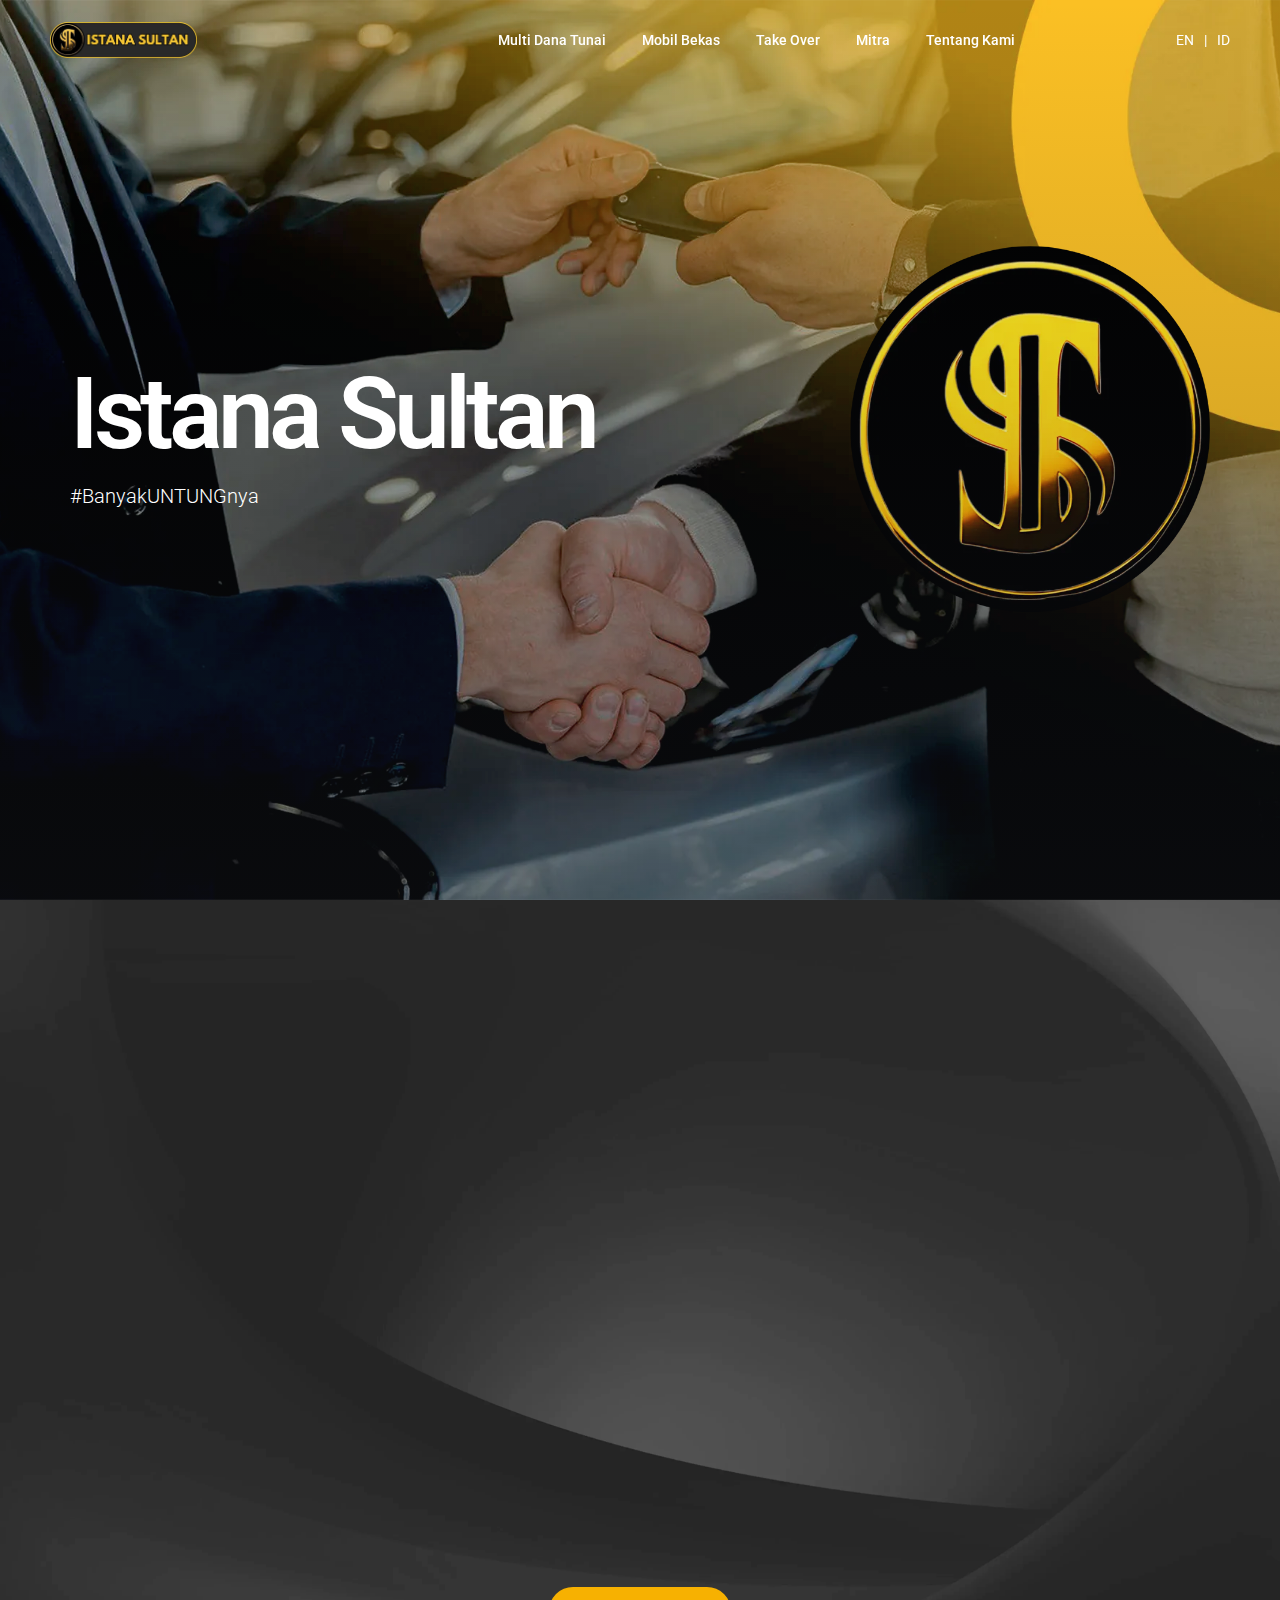
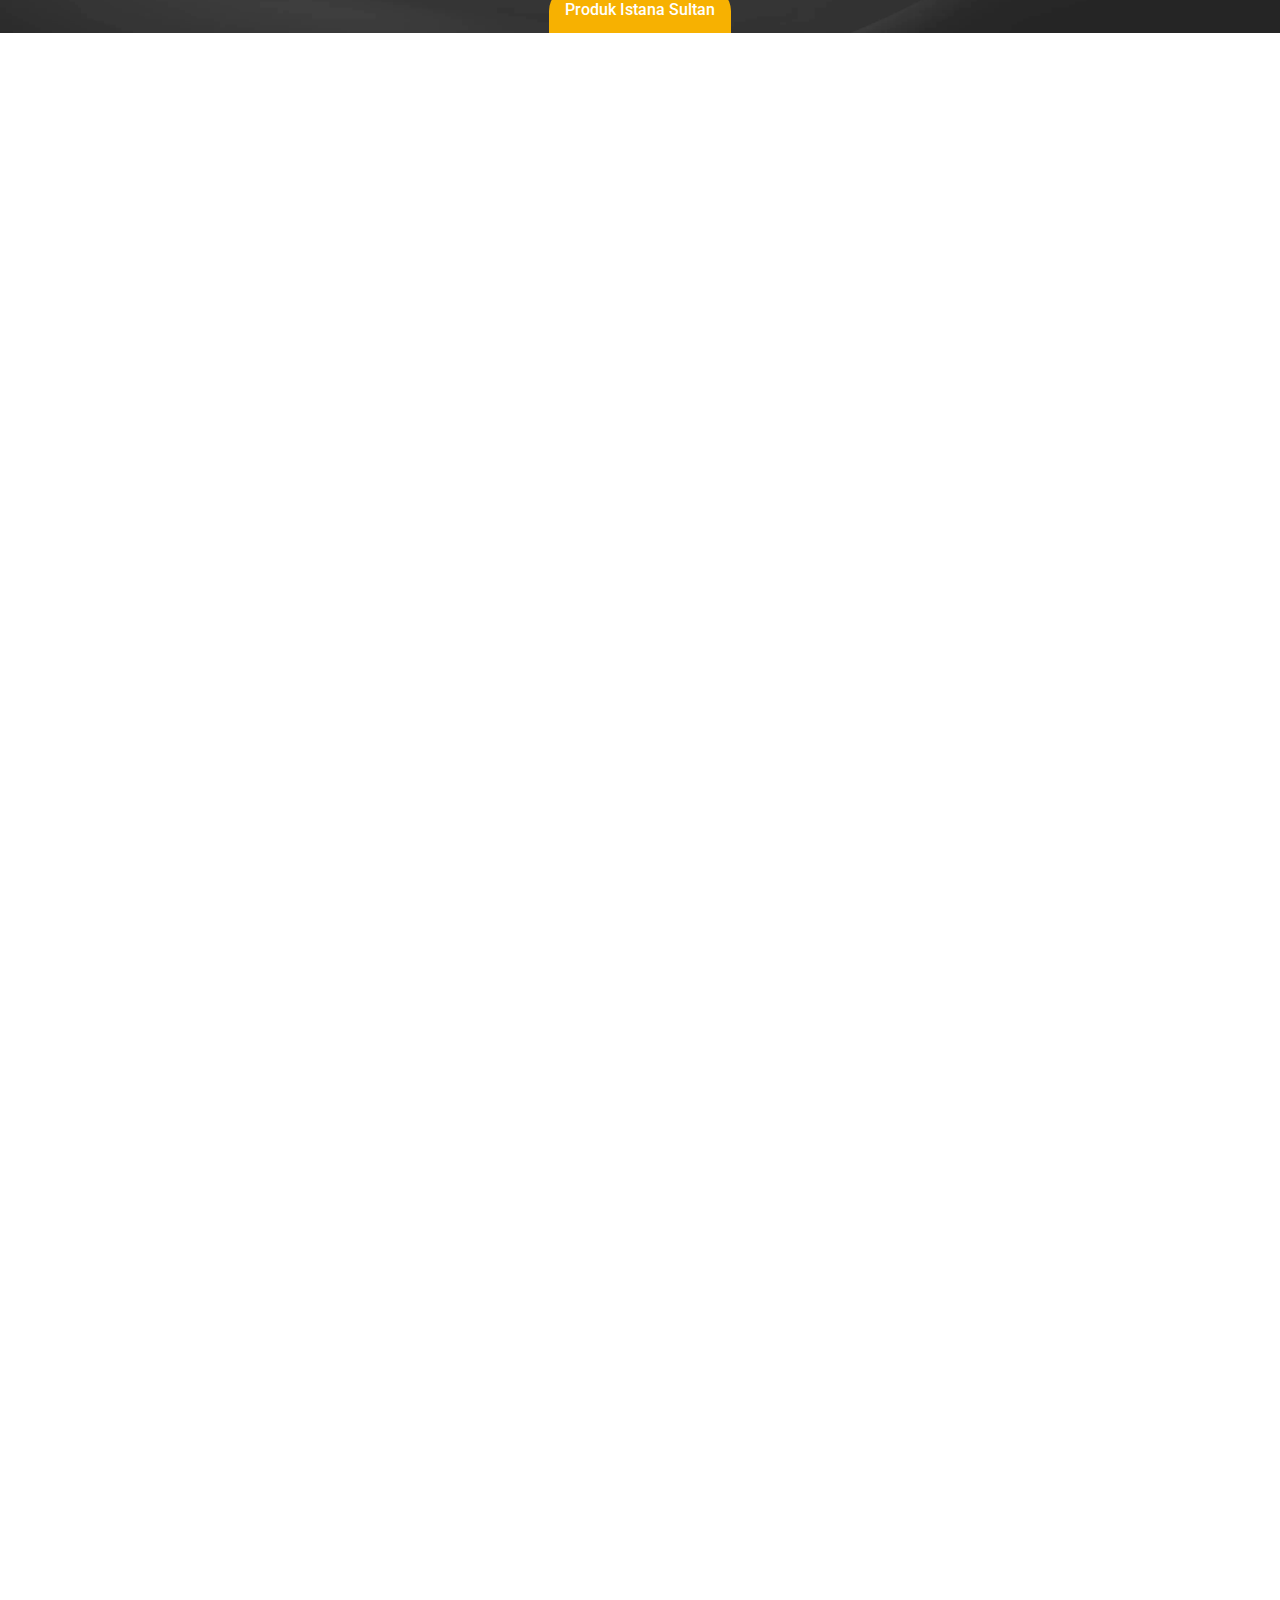
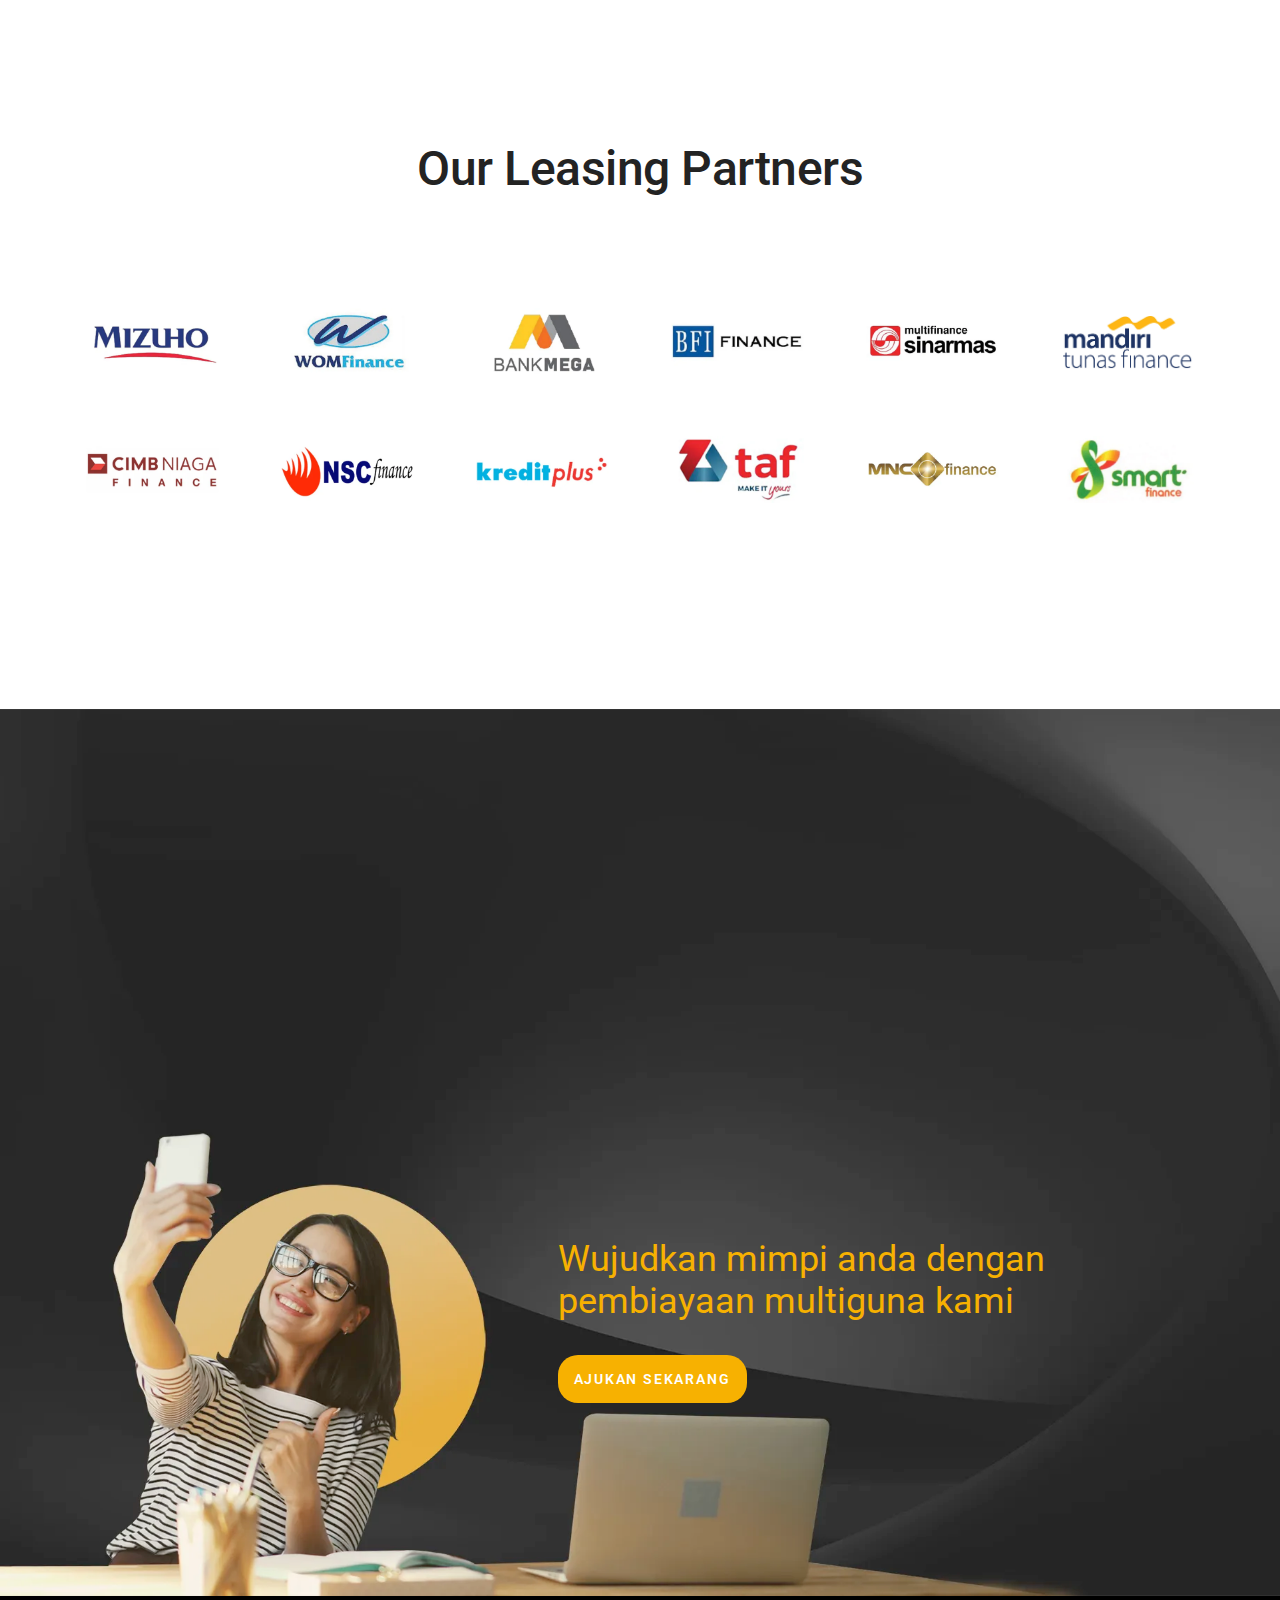
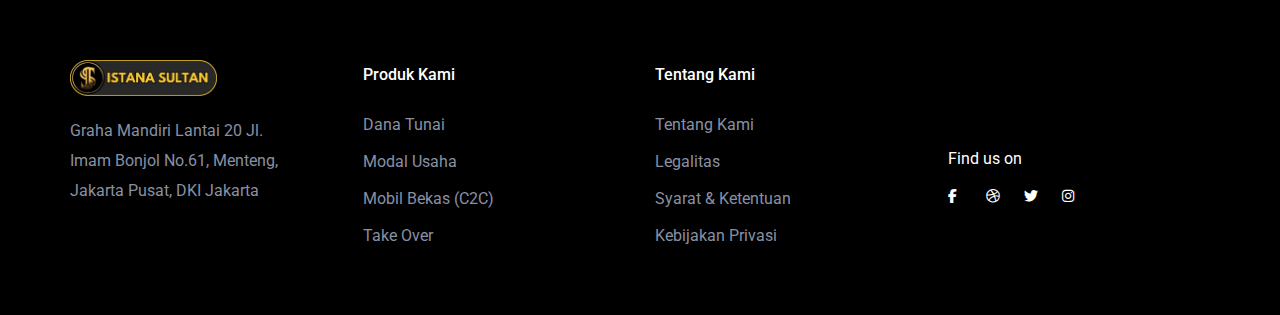
==== commit bc7a9706: "fix" ====
--- a/index.html
+++ b/index.html
@@ -1,7 +1,7 @@
 <!DOCTYPE html>
 <html class="no-js" lang="en">
   <head>
-    <title>Litho – The Multipurpose HTML5 Template</title>
+    <title>Istana Sultan</title>
     <meta charset="utf-8" />
     <meta http-equiv="X-UA-Compatible" content="IE=edge" />
     <meta name="author" content="ThemeZaa" />
@@ -11,20 +11,20 @@
     />
     <meta
       name="description"
-      content="Litho is a clean and modern design, BootStrap 5 responsive, business and portfolio multipurpose HTML5 template with 39+ ready homepage demos."
+      content="Istana Sultan adalah agency aggregator yang berkomitmen menyediakan solusi finansial terpercaya bagi masyarakat, khususnya melalui produk pembiayaan berbasis jaminan BPKB kendaraan, baik kendaraan penumpang maupun kendaraan komersial. Melalui beragam pilihan produk pembiayaan, kami hadir untuk memenuhi berbagai kebutuhan dana Anda secara cepat, mudah, dan aman."
     />
     <!-- favicon icon -->
-    <link rel="shortcut icon" href="images/favicon.png" />
-    <link rel="apple-touch-icon" href="images/apple-touch-icon-57x57.png" />
+    <link rel="shortcut icon" href="./assets/logo-header.webp" />
+    <link rel="apple-touch-icon" href="./assets/logo-header.webp" />
     <link
       rel="apple-touch-icon"
       sizes="72x72"
-      href="images/apple-touch-icon-72x72.png"
+      href="./assets/logo-header.webp"
     />
     <link
       rel="apple-touch-icon"
       sizes="114x114"
-      href="images/apple-touch-icon-114x114.png"
+      href="./assets/logo-header.webp"
     />
     <!-- style sheets and font icons  -->
     <link rel="stylesheet" type="text/css" href="css/font-icons.min.css" />
@@ -87,7 +87,9 @@
             >
               <ul class="navbar-nav alt-font">
                 <li class="nav-item dropdown">
-                  <a href="#" class="nav-link">Multi Dana Tunai</a>
+                  <a href="multidanatunai.html" class="nav-link"
+                    >Multi Dana Tunai</a
+                  >
                 </li>
                 <li class="nav-item dropdown simple-dropdown">
                   <a href="#" class="nav-link">Mobil Bekas</a>
@@ -98,18 +100,18 @@
                   ></i>
                   <ul class="dropdown-menu" role="menu">
                     <li class="dropdown">
-                      <a href="javascript:void(0);">CTC</a>
+                      <a href="c2c.html">C2C</a>
                     </li>
                     <li class="dropdown">
-                      <a href="javascript:void(0);">Showroom</a>
+                      <a href="showroom.html">Showroom</a>
                     </li>
                   </ul>
                 </li>
                 <li class="nav-item dropdown simple-dropdown">
-                  <a href="#" class="nav-link">Take Over</a>
+                  <a href="takeover.html" class="nav-link">Take Over</a>
                 </li>
                 <li class="nav-item dropdown simple-dropdown">
-                  <a href="#" class="nav-link">Mitra</a>
+                  <a href="mitra.html" class="nav-link">Mitra</a>
                 </li>
                 <li class="nav-item dropdown simple-dropdown">
                   <a href="#" class="nav-link">Tentang Kami</a>
@@ -969,7 +971,9 @@
               <ul>
                 <li><a href="#">Tentang Kami</a></li>
                 <li><a href="#">Legalitas</a></li>
-                <li><a href="#">Syarat & Ketentuan</a></li>
+                <li>
+                  <a href="syarat-dan-ketentuan.html">Syarat & Ketentuan</a>
+                </li>
                 <li><a href="#">Kebijakan Privasi</a></li>
               </ul>
             </div>
--- a/css/style.css
+++ b/css/style.css
@@ -3062,7 +3062,7 @@
   border-radius: 0;
   text-transform: uppercase;
   width: auto;
-  font-family: "Poppins", sans-serif;
+  font-family: "Roboto", sans-serif;
   font-weight: 500;
 }
 .btn.active.focus,
--- a/css/custom.css
+++ b/css/custom.css
@@ -1,3 +1,7 @@
+body {
+  font-size: 16px;
+}
+
 .hero-section-logo {
   max-width: 360px;
 }
@@ -70,11 +74,151 @@
   letter-spacing: 1.8px;
   font-size: 14px;
   margin-top: 8px;
+  outline: none;
+  border: #d19704;
 }
 
 .btn-cta:hover {
   background-color: #d19704;
   color: white;
+}
+
+.card-product-features {
+  /* position: absolute;
+  top: -120px; */
+  margin-top: -300px;
+  width: 100%;
+  left: 0;
+  background-color: transparent !important;
+  display: block;
+  border: 0;
+}
+
+.panel-hero {
+  border-radius: 36px;
+}
+
+.panel-hero-item {
+  display: flex;
+  gap: 24px;
+  align-items: center;
+}
+
+.panel-hero-item img {
+  width: 80px;
+  height: 80px;
+}
+
+.custom-step-list {
+  display: flex;
+  flex-direction: column;
+  gap: 24px;
+}
+
+.custom-step-list .custom-step-list-item {
+  display: flex;
+  gap: 24px;
+  align-items: center;
+}
+
+.custom-step-list .custom-step-list-item .number {
+  background-color: #f7b101;
+  color: white;
+  font-weight: 600;
+  display: inline-flex;
+  justify-content: center;
+  align-items: center;
+  width: 58px;
+  height: 58px;
+  font-size: 18px;
+  text-align: center;
+  border-radius: 50%;
+}
+
+.custom-step-list .custom-step-list-item {
+  font-size: 18px;
+  color: white;
+}
+
+.bg-gray {
+  background-color: #f5f5f5;
+}
+
+.overlay-section {
+  margin-top: -180px;
+  position: relative;
+  z-index: 1;
+}
+
+.bg-is-black {
+  background-color: #242426;
+}
+
+.bg-is-black-2 {
+  background-color: #3b3b3b !important;
+}
+
+.form-select,
+.form-control {
+  padding: 0.55rem 2.25rem 0.55rem 0.75rem;
+}
+
+.bg-gradient-yellow {
+  background: linear-gradient(
+    to bottom,
+    #f7b101,
+    rgba(247, 177, 1, 0.5),
+    white
+  );
+}
+
+.card-termcondition {
+  position: relative;
+  z-index: 0;
+  margin-top: 68px;
+  border-radius: 16px;
+}
+
+.card-termcondition .card-termcondition-label {
+  position: absolute;
+  background-color: #4c4c4c;
+  top: -39px;
+  left: 24px;
+  color: white;
+  font-weight: 500;
+  padding: 4px 16px;
+  min-width: 30vh;
+  z-index: 1;
+  font-size: 14px;
+  border-top-left-radius: 4px;
+  border-top-right-radius: 24px;
+  /* border-bottom: 1px solid #f7b101; */
+}
+
+.line-clamp {
+  display: -webkit-box;
+  -webkit-line-clamp: 2;
+  -webkit-box-orient: vertical;
+  overflow: hidden;
+}
+
+.thumbnail-car {
+  position: relative;
+  margin-bottom: 8px;
+}
+
+.thumbnail-car .thumbnail-label {
+  position: absolute;
+  bottom: 10px;
+  right: 10px;
+  display: block;
+  background-color: #242426;
+  color: white;
+  padding: 2px 16px;
+  border-radius: 8px;
+  font-size: 12px;
+  font-weight: 600;
+  text-transform: uppercase;
 }
 
 @media only sceen and (min-width: 768px) {
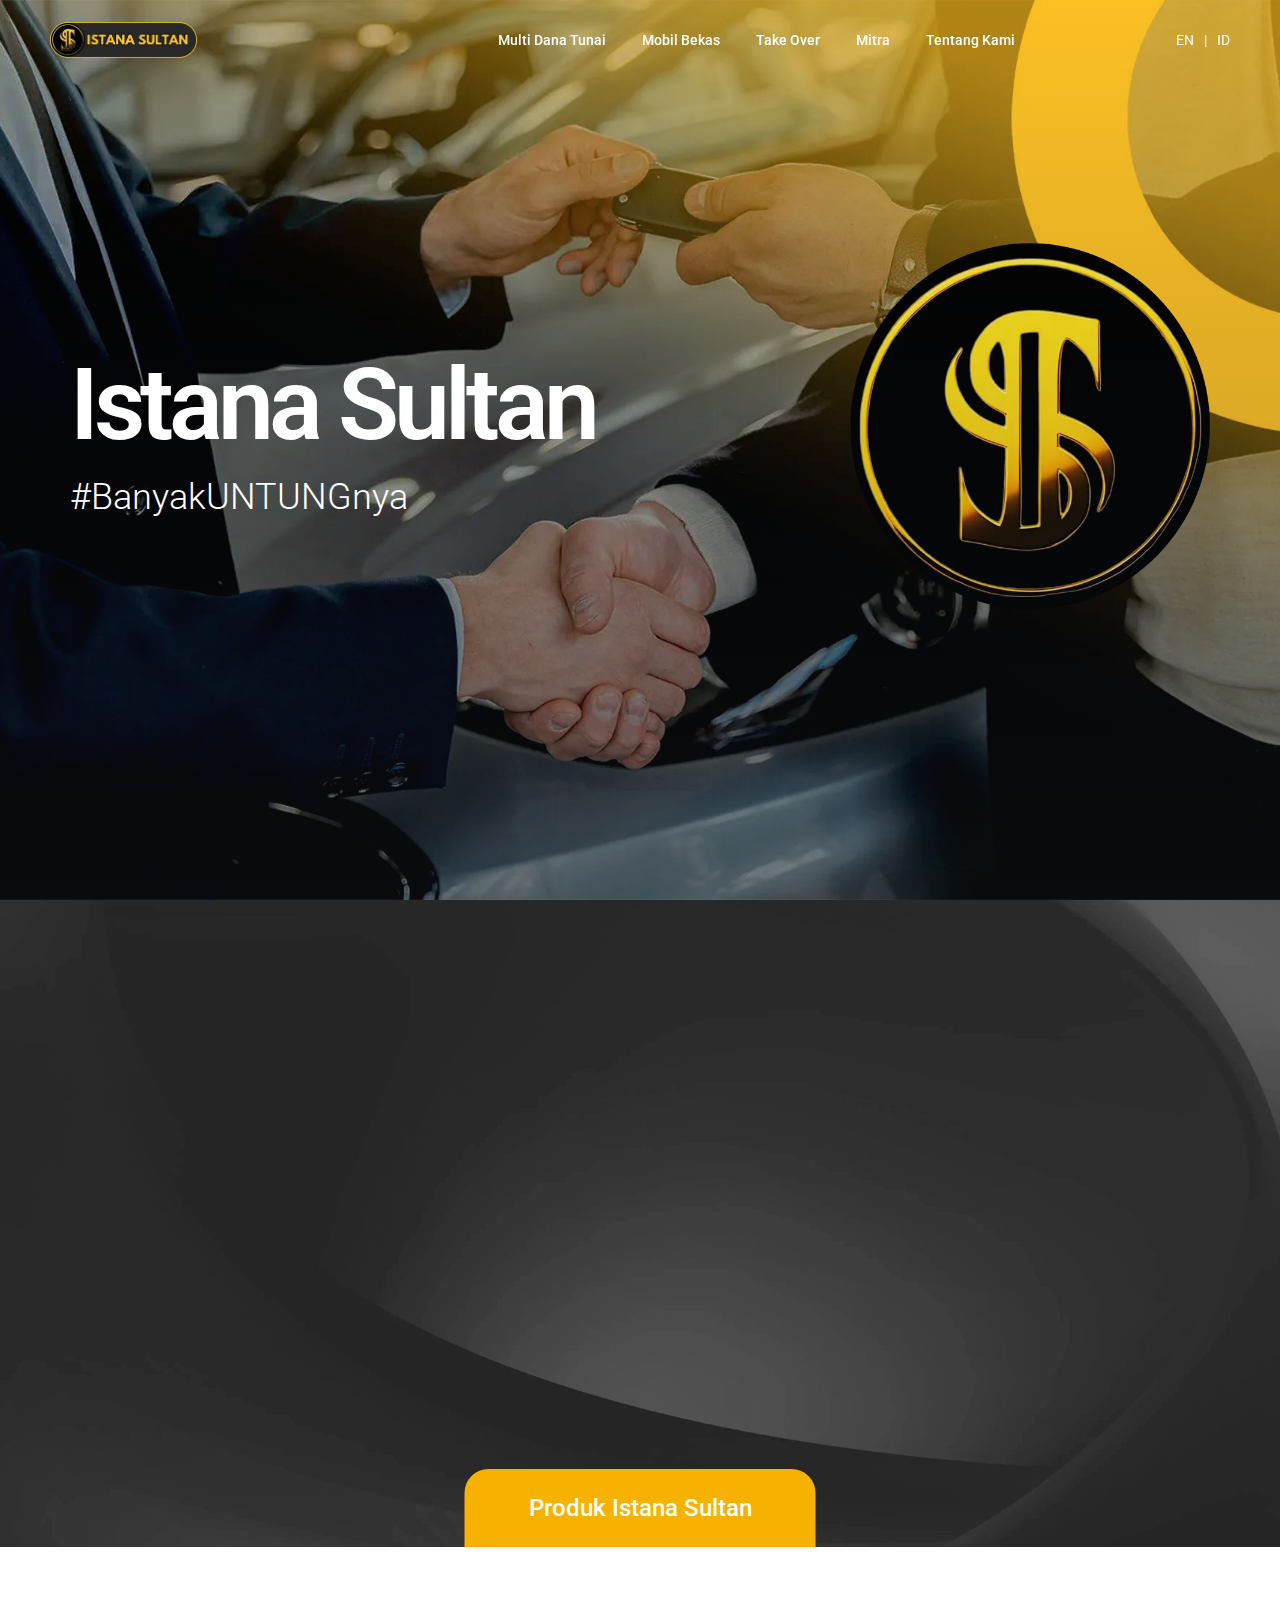
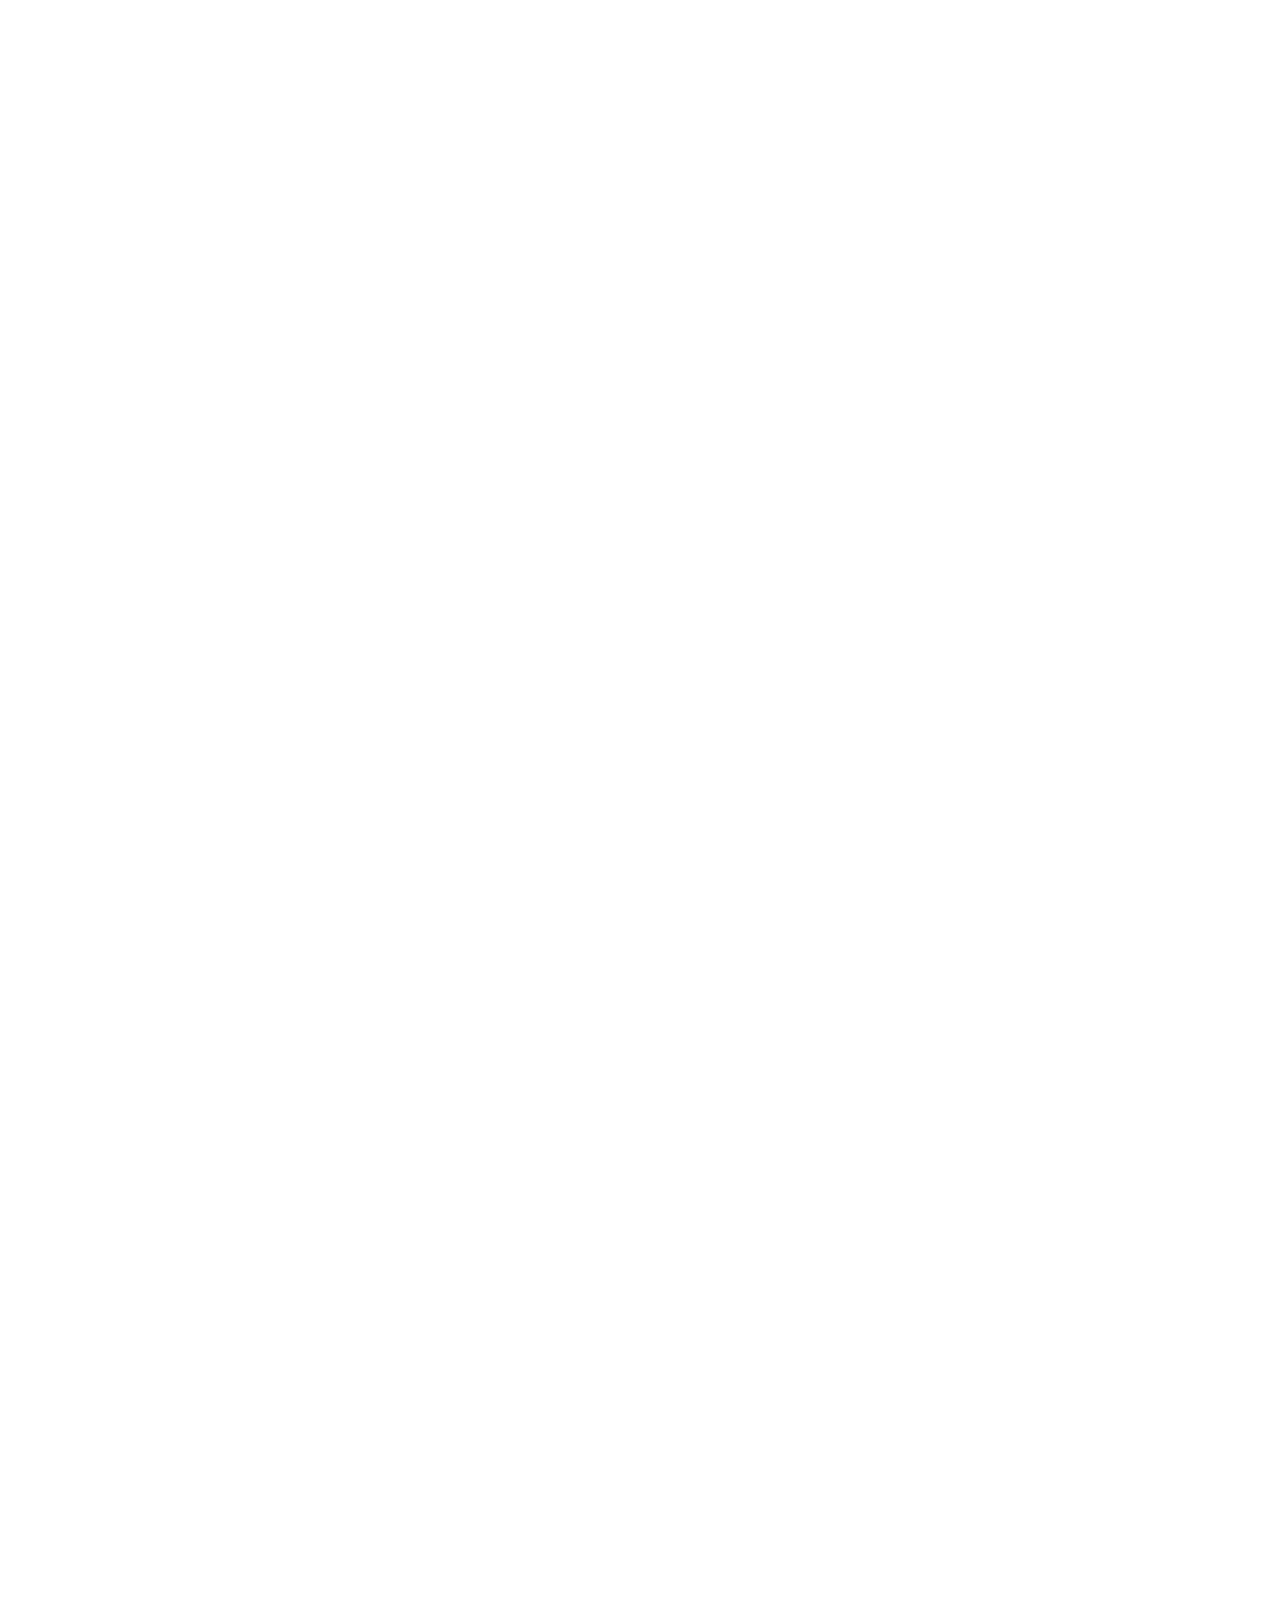
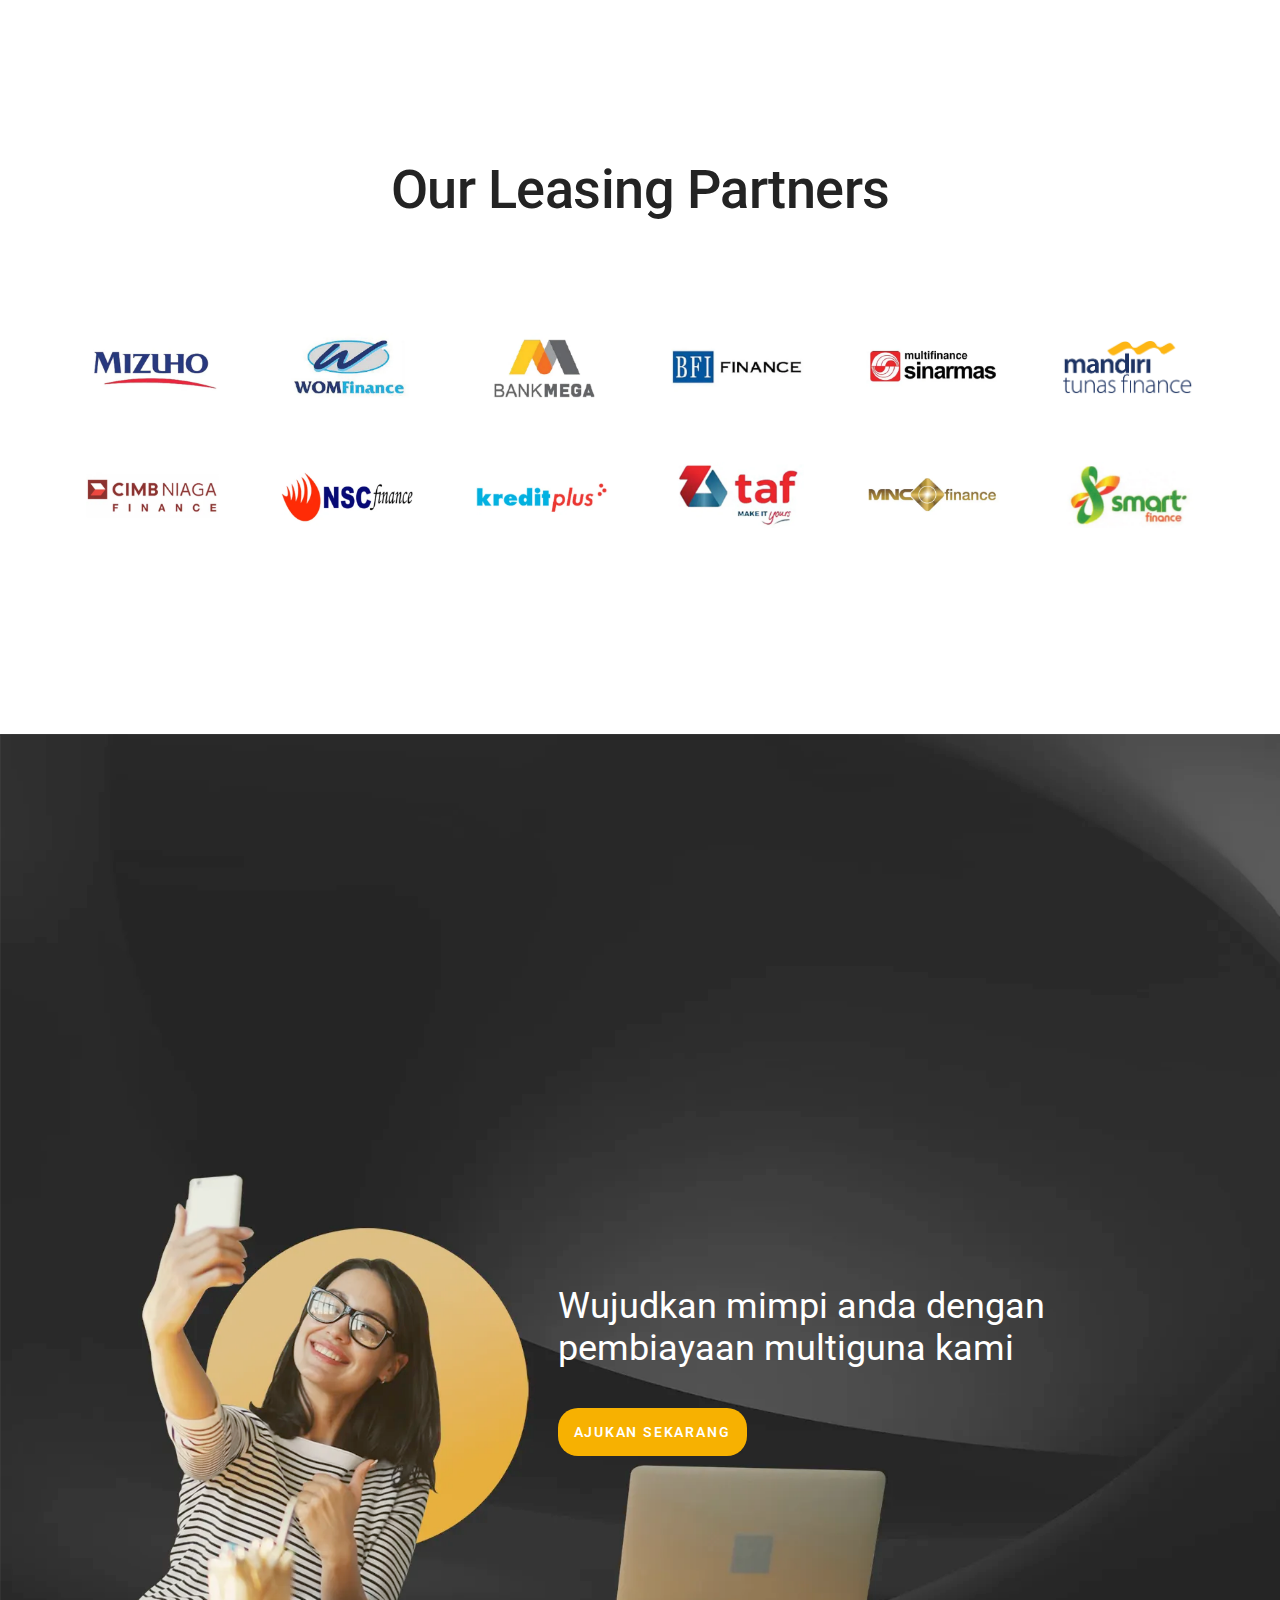
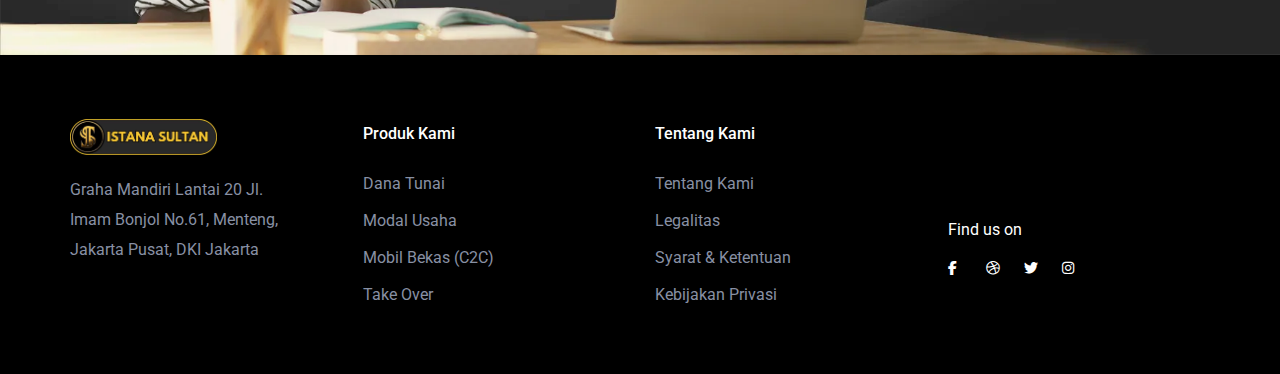
==== commit 943e7ff1: "fix: revisi" ====
--- a/index.html
+++ b/index.html
@@ -159,7 +159,7 @@
                   Istana Sultan
                 </h1>
               </div>
-              <p class="text-white text-extra-large mt-4 font-weight-300">
+              <p class="text-white title-small mt-4 font-weight-300">
                 #BanyakUNTUNGnya
               </p>
             </div>
@@ -176,7 +176,7 @@
       <!-- end hero section -->
       <!-- start section -->
       <section
-        class="big-section position-relative"
+        class="position-relative"
         style="
           background: url('./assets/bg-black.webp');
           background-position: center;
@@ -184,22 +184,22 @@
         "
       >
         <div class="container">
-          <div class="row align-items-center justify-content-center my-5">
-            <div
-              class="col-11 col-xl-5 col-md-6 sm-margin-30px-bottom wow animate__fadeIn"
+          <div class="row align-items-start justify-content-center my-5">
+            <div
+              class="col-11 col-xl-3 col-md-6 sm-margin-30px-bottom wow animate__fadeIn"
               data-wow-delay="0.1s"
             >
-              <h4
+              <h2
                 class="text-white alt-font font-weight-600 text-extra-dark-gray mb-0"
               >
                 Tentang Kami
-              </h4>
-            </div>
-            <div
-              class="col-11 col-xl-5 offset-xl-1 col-md-6 wow animate__fadeIn"
+              </h2>
+            </div>
+            <div
+              class="col-11 col-xl-6 offset-xl-1 col-md-6 wow animate__fadeIn"
               data-wow-delay="0.2s"
             >
-              <p class="text-white text-large line-height-38px">
+              <p class="text-white text-extra-large line-height-38px">
                 Istana Sultan adalah agency aggregator yang berkomitmen
                 menyediakan solusi finansial terpercaya bagi masyarakat,
                 khususnya melalui produk pembiayaan berbasis jaminan BPKB
@@ -243,7 +243,7 @@
                   class="fancy-text-content padding-5-rem-lr padding-4-half-rem-tb xl-padding-2-rem-lr xl-padding-1-half-rem-tb lg-padding-4-rem-all"
                 >
                   <h6
-                    class="alt-font font-weight-600 text-white text-uppercase margin-20px-bottom w-80 xl-w-100 lg-w-60 md-w-80"
+                    class="alt-font font-weight-400 text-white text-capitalize margin-20px-bottom w-80 xl-w-100 lg-w-60 md-w-80"
                   >
                     Multi guna dana tunai
                   </h6>
@@ -290,7 +290,7 @@
                   class="fancy-text-content padding-5-rem-lr padding-4-half-rem-tb xl-padding-2-rem-lr xl-padding-1-half-rem-tb lg-padding-4-rem-all"
                 >
                   <h6
-                    class="alt-font font-weight-600 text-white text-uppercase margin-20px-bottom w-80 xl-w-100 lg-w-60 md-w-80"
+                    class="alt-font font-weight-400 text-white text-capitalize margin-20px-bottom w-80 xl-w-100 lg-w-60 md-w-80"
                   >
                     Mobil Bekas
                   </h6>
@@ -337,7 +337,7 @@
                   class="fancy-text-content padding-5-rem-lr padding-4-half-rem-tb xl-padding-2-rem-lr xl-padding-1-half-rem-tb lg-padding-4-rem-all"
                 >
                   <h6
-                    class="alt-font font-weight-600 text-white text-uppercase margin-20px-bottom w-80 xl-w-100 lg-w-60 md-w-80"
+                    class="alt-font font-weight-400 text-white text-capitalize margin-20px-bottom w-80 xl-w-100 lg-w-60 md-w-80"
                   >
                     Take Over
                   </h6>
@@ -382,7 +382,7 @@
                   class="fancy-text-content padding-5-rem-lr padding-4-half-rem-tb xl-padding-2-rem-lr xl-padding-1-half-rem-tb lg-padding-4-rem-all"
                 >
                   <h6
-                    class="alt-font font-weight-600 text-white text-uppercase margin-20px-bottom w-80 xl-w-100 lg-w-60 md-w-80"
+                    class="alt-font font-weight-400 text-white text-capitalize margin-20px-bottom w-80 xl-w-100 lg-w-60 md-w-80"
                   >
                     Menjadi mitra
                   </h6>
@@ -430,13 +430,13 @@
               "
             >
               <h4
-                class="alt-font font-weight-600 text-white letter-spacing-minus-1-half w-90 xl-w-100 md-w-90 sm-w-100 wow animate__fadeIn"
+                class="text-center alt-font font-weight-600 text-white letter-spacing-minus-1-half w-90 xl-w-100 md-w-90 sm-w-100 wow animate__fadeIn"
                 data-wow-delay="0.4s"
               >
                 Bergabung bersama kami
               </h4>
               <p
-                class="text-large line-height-38px w-90 lg-w-100 md-w-80 sm-w-100 wow animate__fadeIn"
+                class="text-center text-large line-height-38px w-90 lg-w-100 md-w-80 sm-w-100 wow animate__fadeIn"
                 data-wow-delay="0.4s"
               >
                 Pilih sesuai kebutuhan anda
@@ -480,9 +480,7 @@
                   <div class="card custom-card-homepage px-5 w-100">
                     <div class="card-header py-3">Mitra</div>
                     <div class="card-body pt-5">
-                      <div
-                        class="d-flex gap-4 mb-4 align-items-center justify-content-center"
-                      >
+                      <div class="d-flex gap-4 mb-4 align-items-center">
                         <img src="./assets/icon-small-fast.webp" alt="" />
                         <span>Proses Cepat dan Mudah</span>
                       </div>
@@ -528,7 +526,7 @@
             </div>
           </div>
           <div
-            class="row row-cols-3 row-cols-lg-6 row-cols-md-4 row-cols-sm-4 client-logo-style-01 align-items-center"
+            class="row row-cols-2 row-cols-lg-6 row-cols-md-4 row-cols-sm-4 client-logo-style-01 align-items-center"
           >
             <!-- start client logo item -->
             <div
@@ -728,14 +726,7 @@
       <!-- end section -->
 
       <!-- start section -->
-      <section
-        class="big-section position-relative"
-        style="
-          background: url('./assets/bg-cta.webp');
-          background-position: center;
-          background-size: cover;
-        "
-      >
+      <section id="cta-section" class="big-section position-relative">
         <div class="container">
           <div class="row align-items-center justify-content-center my-5">
             <div
@@ -771,7 +762,8 @@
                       href="#accordion-style-02-01"
                     >
                       <div class="panel-title">
-                        <span class="alt-font text-white d-inline-block"
+                        <span
+                          class="alt-font text-extra-large font-weight-500 text-white d-inline-block"
                           >Apa itu istana sultan ?</span
                         >
                         <i class="text-white feather icon-feather-minus"></i>
@@ -804,7 +796,8 @@
                       href="#accordion-style-02-02"
                     >
                       <div class="panel-title">
-                        <span class="alt-font text-white d-inline-block"
+                        <span
+                          class="alt-font text-extra-large font-weight-500 text-white d-inline-block"
                           >Mengapa memilih istana sultan ?</span
                         >
                         <i
@@ -841,7 +834,8 @@
                       href="#accordion-style-02-03"
                     >
                       <div class="panel-title">
-                        <span class="alt-font text-white d-inline-block"
+                        <span
+                          class="alt-font text-extra-large font-weight-500 text-white d-inline-block"
                           >Apa saja produk istana sultan ?</span
                         >
                         <i
@@ -876,7 +870,8 @@
                       href="#accordion-style-02-04"
                     >
                       <div class="panel-title">
-                        <span class="alt-font text-white d-inline-block"
+                        <span
+                          class="alt-font text-extra-large font-weight-500 text-white d-inline-block"
                           >Apa itu mitra agen ?</span
                         >
                         <i
@@ -909,7 +904,7 @@
           <div class="row mt-5 py-5">
             <div class="col-lg-5"></div>
             <div class="col-lg-7">
-              <p class="text-yellow-ochre-light title-small mb-5">
+              <p class="text-white title-small mb-5">
                 Wujudkan mimpi anda dengan pembiayaan multiguna kami
               </p>
               <a href="#" class="btn-cta">Ajukan sekarang</a>
--- a/css/custom.css
+++ b/css/custom.css
@@ -1,5 +1,7 @@
+html,
 body {
   font-size: 16px;
+  overflow-x: hidden;
 }
 
 .hero-section-logo {
@@ -105,8 +107,8 @@
 }
 
 .panel-hero-item img {
-  width: 80px;
-  height: 80px;
+  width: 64px;
+  height: 64px;
 }
 
 .custom-step-list {
@@ -221,9 +223,34 @@
   text-transform: uppercase;
 }
 
-@media only sceen and (min-width: 768px) {
+#cta-section {
+  background: url("../assets/bg-cta.webp");
+  background-position: right bottom;
+  background-size: cover;
+}
+
+.nav-link.nav-link-custom {
+  color: #242426;
+}
+
+.nav-link.nav-link-custom.active {
+  background-color: #242426;
+}
+
+@media only screen and (min-width: 768px) {
   .section-label {
     padding: 24px 64px;
     font-size: 24px !important;
   }
-}
+
+  #cta-section {
+    background: url("../assets/bg-cta.webp");
+    background-position: left bottom;
+    background-size: cover;
+  }
+
+  .panel-hero-item img {
+    width: 80px;
+    height: 80px;
+  }
+}
